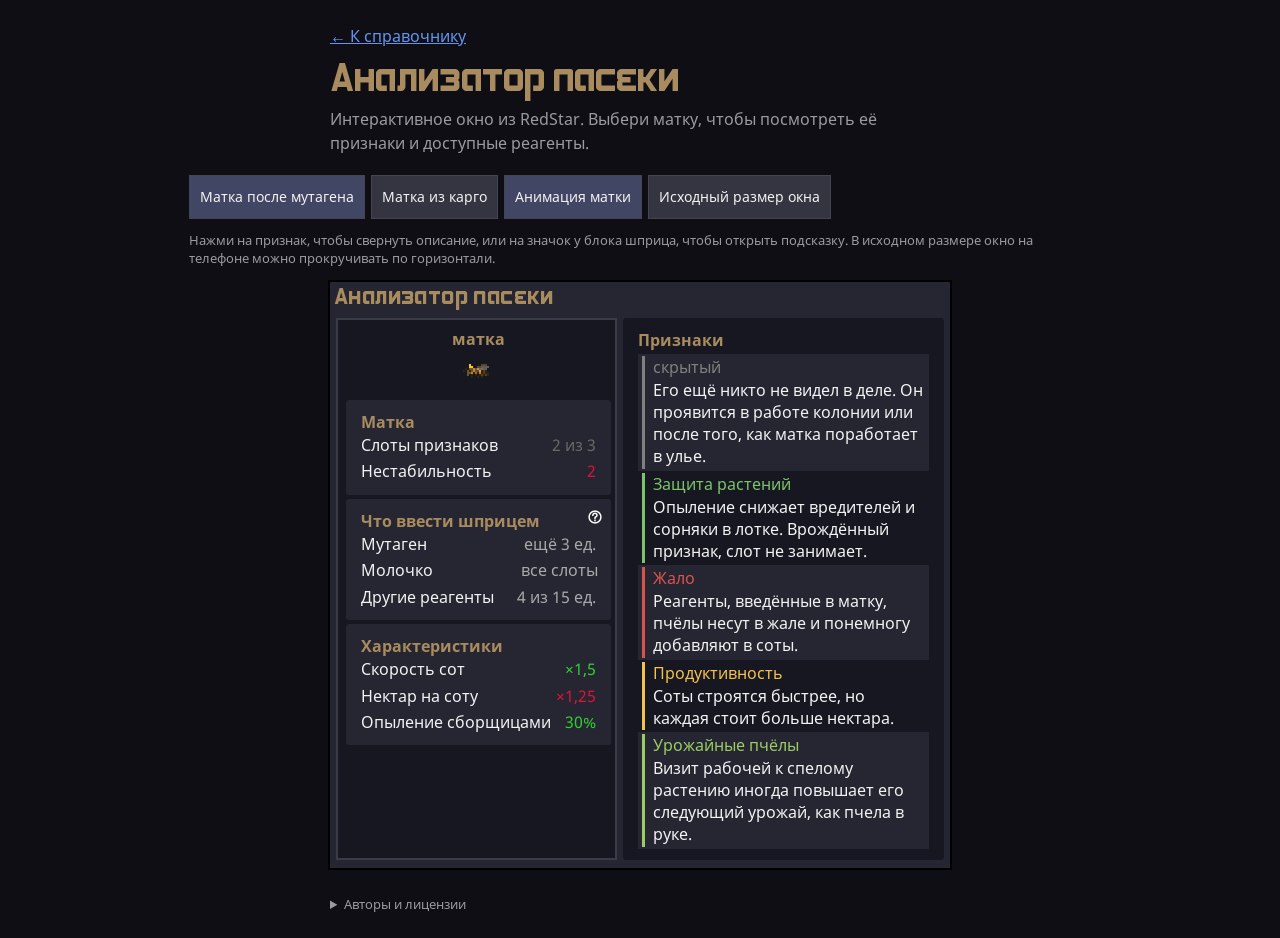
==== analyzer/index.html @ c352e9a8 "Пчеловодство: справочник и демо анализатора для GitHub Pages" ====
<!doctype html>
<html lang="ru">
<head>
<meta charset="utf-8">
<meta name="viewport" content="width=device-width, initial-scale=1">
<title>Анализатор пасеки — RedStar</title>
<style>
@font-face{font-family:"NotoSansGame";src:url([data-uri]) format("woff2");font-weight:400}
@font-face{font-family:"NotoSansGame";src:url([data-uri]) format("woff2");font-weight:700}
@font-face{font-family:"NotoSansGame";src:url([data-uri]) format("woff2");font-style:italic}
@font-face{font-family:"BoxfontRound";src:url([data-uri]) format("woff2")}
:root{
  --space:#0f0e14; --win:#252632; --line:#444551; --bar:#343541; --sel:#424665;
  --text:#f2f2f2; --dim:#9a9aa2; --gold:#a88b5e; --link:#6495ed; --card:#2b2c38; --rule:#3a3b48;
  --font:"NotoSansGame","Noto Sans",system-ui,sans-serif;
  color-scheme:dark;
}
body{margin:0;padding:24px 16px;background:var(--space);color:var(--text);font:16px/1.5 var(--font)}
main{max-width:903px;margin:auto}
header{max-width:620px;margin:0 auto 20px}
h1{margin:0 0 6px;font:400 clamp(23px,5vw,34px)/1.2 "BoxfontRound",var(--font);color:var(--gold)}
header p{margin:0;color:var(--dim)}
.an-stage{width:100%;min-width:0;max-width:903px;margin:0 auto;display:flex;flex-direction:column;gap:8px}
.an-bar{display:flex;flex-wrap:wrap;gap:6px;align-items:center;font-size:14px;line-height:20px}
.an-label{color:var(--dim)}
.an-bar button{font:inherit;color:var(--text);background:var(--bar);border:1px solid var(--line);padding:6px 10px;border-radius:0;cursor:pointer}
.an-bar button[aria-pressed="true"]{background:var(--sel)}
.an-bar button:focus-visible,.tabs button:focus-visible{outline:1px solid var(--link)}
.an-hint{margin:0;color:var(--dim);font-size:13px;line-height:18px}
.an-fit{display:flex;justify-content:center}
.an-host{position:relative;flex:none;font-family:var(--font);--tipimg:url('[data-uri]')}
.an-win{position:relative;overflow:hidden;box-shadow:0 0 0 2px #000}
.an-win .c,.an-tip .c{position:absolute;box-sizing:border-box}
.an-l{font-size:15.5px;line-height:23px;white-space:nowrap;color:#f2f2f2}
.an-l.key{font-weight:700}
.an-rt{font-size:15.5px;line-height:22px;color:#f2f2f2;overflow-wrap:break-word}
.an-scroll{overflow:hidden}
.an-head{cursor:pointer}
.an-head:hover{background:#ffffff0d}
.an-info{cursor:help}
.an-title{font:400 20px/1 "BoxfontRound",var(--font);color:var(--gold);letter-spacing:.02em;white-space:nowrap}
.an-tip{position:absolute;z-index:5;box-sizing:border-box;border:2px solid transparent;border-image:var(--tipimg) 2 fill / 2px stretch;image-rendering:pixelated;box-shadow:0 2px 8px #0008}
.an-sprite{image-rendering:pixelated}
.an-stage{gap:12px}
.an-bar button{min-height:44px}
.an-bar button:focus-visible,.an-head:focus-visible,.an-info:focus-visible,.an-fit:focus-visible{outline:2px solid var(--link);outline-offset:2px}
.an-fit{overflow-x:auto;justify-content:safe center;padding:3px;min-width:0}
.an-fit.actual-size{justify-content:flex-start}
@media(min-width:700px){.an-fit.actual-size{justify-content:safe center}}
footer{max-width:620px;margin:24px auto 0;color:var(--dim);font-size:13px}
footer a{color:var(--link)}
</style>
</head>
<body>
<main>
  <header>
    <a href="../analyzer-guide.html" style="display:inline-block;margin-bottom:12px;color:var(--link)">← К справочнику</a>
    <h1>Анализатор пасеки</h1>
    <p>Интерактивное окно из RedStar. Выбери матку, чтобы посмотреть её признаки и доступные реагенты.</p>
  </header>
  <section class="an-stage" aria-label="Демо анализатора">
    <div class="an-bar" aria-label="Управление демо">
      <button type="button" class="an-sc" data-sc="mutated" aria-pressed="true">Матка после мутагена</button>
      <button type="button" class="an-sc" data-sc="plain" aria-pressed="false">Матка из карго</button>
      <button type="button" id="an-anim" aria-pressed="true">Анимация матки</button>
      <button type="button" id="an-scale" aria-pressed="false">Исходный размер окна</button>
    </div>
    <p class="an-hint">Нажми на признак, чтобы свернуть описание, или на значок у блока шприца, чтобы открыть подсказку. В исходном размере окно на телефоне можно прокручивать по горизонтали.</p>
    <div class="an-fit" id="an-fit" role="region" tabindex="0" aria-label="Окно анализатора"><div class="an-host" id="anwin"></div></div>
    <noscript>Для работы окна нужен JavaScript.</noscript>
  </section>
  <footer>
    <details>
      <summary>Авторы и лицензии</summary>
      <p>Спрайт матки (слои queen_base, queen_grey и queen_wings) взят из <a href="https://github.com/tgstation/tgstation/blob/be0e6efdf6b18e953d3dcb1eff584b66a9d3b9e3/icons/mob/simple/bees.dmi">/tg/station</a>, <a href="https://creativecommons.org/licenses/by-sa/3.0/">CC BY-SA 3.0</a>. Слои собраны и окрашены в браузере.</p>
      <p>Noto Sans © 2012 Google Inc., <a href="apache-2.0.txt">Apache 2.0</a>. <a href="https://fontlibrary.org/en/font/boxfont-round">Boxfont Round</a>, <a href="https://creativecommons.org/publicdomain/zero/1.0/">CC0 1.0</a>. Иконка информации и фон подсказки взяты из ресурсов <a href="https://github.com/space-wizards/space-station-14">Space Station 14</a>.</p>
    </details>
  </footer>
</main>
<script type="application/json" id="an-data">{"mutated":{"layouts":[[{"t":"ApiaryAnalyzerWindow","d":0,"x":0,"y":0,"w":620,"h":586},{"t":"PanelContainer","d":1,"x":0,"y":0,"w":620,"h":586,"c":"BackgroundPanel","bg":"#252631FF"},{"t":"BoxContainer","d":1,"x":0,"y":0,"w":620,"h":586},{"t":"Control","d":2,"x":0,"y":0,"w":620,"h":30},{"t":"PanelContainer","d":3,"x":0,"y":0,"w":620,"h":30,"n":"WindowHeader","c":"WindowHeadingBackground"},{"t":"BoxContainer","d":3,"x":4,"y":2,"w":612,"h":28},{"t":"Label","d":4,"x":4,"y":16,"w":584,"h":0,"n":"WindowTitle","c":"FancyWindowTitle","fc":"#A88B5EFF"},{"t":"TextureButton","d":4,"x":591,"y":5,"w":22,"h":22,"n":"CloseButton","c":"windowCloseButton"},{"t":"Separator","d":2,"x":0,"y":30,"w":620,"h":2,"c":"LowDivider"},{"t":"Control","d":2,"x":0,"y":32,"w":620,"h":554,"n":"ContentsContainer","c":"WindowContentsContainer"},{"t":"BoxContainer","d":3,"x":6,"y":36,"w":608,"h":542},{"t":"PanelContainer","d":4,"x":6,"y":36,"w":281.2,"h":542,"c":"PanelInsetDark","bg":"#171722FF"},{"t":"BoxContainer","d":5,"x":14,"y":44,"w":265.2,"h":526},{"t":"Label","d":6,"x":146.6,"y":44,"w":0,"h":0,"n":"TargetName","c":"LabelKeyText","fc":"#A88B5EFF"},{"t":"SpriteView","d":6,"x":114.6,"y":48,"w":64,"h":64,"n":"TargetSprite"},{"t":"PanelContainer","d":6,"x":14,"y":116,"w":265.2,"h":94.9,"c":"BackgroundPanel","bg":"#252631FF"},{"t":"BoxContainer","d":7,"x":29,"y":127,"w":235.2,"h":72.9},{"t":"Label","d":8,"x":29,"y":127,"w":235.2,"h":23.2,"n":"InfoHeading","c":"LabelKeyText","fc":"#A88B5EFF","s":"Матка"},{"t":"GridContainer","d":8,"x":29,"y":150.2,"w":235.2,"h":49.7,"n":"BeeInfo"},{"t":"Label","d":9,"x":29,"y":150.2,"w":133.3,"h":23.2,"s":"Слоты признаков"},{"t":"Label","d":9,"x":220,"y":150.2,"w":44.2,"h":23.2,"col":"#696969FF","s":"2 из 3"},{"t":"Label","d":9,"x":29,"y":176.7,"w":133.3,"h":23.2,"s":"Нестабильность"},{"t":"Label","d":9,"x":255.4,"y":176.7,"w":8.8,"h":23.2,"col":"#DC143CFF","s":"2"},{"t":"PanelContainer","d":6,"x":14,"y":214.9,"w":265.2,"h":121.4,"n":"FeedingPanel","c":"BackgroundPanel","bg":"#252631FF"},{"t":"BoxContainer","d":7,"x":29,"y":225.9,"w":235.2,"h":99.4},{"t":"Label","d":8,"x":29,"y":225.9,"w":235.2,"h":23.2,"c":"LabelKeyText","fc":"#A88B5EFF","s":"Что ввести шприцем"},{"t":"GridContainer","d":8,"x":29,"y":249.1,"w":235.2,"h":76.2,"n":"Feeding"},{"t":"Label","d":9,"x":29,"y":249.1,"w":131.1,"h":23.2,"s":"Мутаген"},{"t":"Label","d":9,"x":192.4,"y":249.1,"w":71.8,"h":23.2,"c":"LabelWeak","fc":"#A9A9A9FF","s":"ещё 3 ед."},{"t":"Label","d":9,"x":29,"y":275.6,"w":131.1,"h":23.2,"s":"Молочко"},{"t":"Label","d":9,"x":189.1,"y":275.6,"w":75.1,"h":23.2,"c":"LabelWeak","fc":"#A9A9A9FF","s":"все слоты"},{"t":"Label","d":9,"x":29,"y":302.1,"w":131.1,"h":23.2,"s":"Другие реагенты"},{"t":"Label","d":9,"x":184.7,"y":302.1,"w":79.5,"h":23.2,"c":"LabelWeak","fc":"#A9A9A9FF","s":"4 из 15 ед."},{"t":"TextureRect","d":7,"x":255.2,"y":222.9,"w":16,"h":16,"n":"FeedingHelp"},{"t":"PanelContainer","d":6,"x":14,"y":340.3,"w":265.2,"h":121.4,"c":"BackgroundPanel","bg":"#252631FF"},{"t":"BoxContainer","d":7,"x":29,"y":351.3,"w":235.2,"h":99.4},{"t":"Label","d":8,"x":29,"y":351.3,"w":235.2,"h":23.2,"c":"LabelKeyText","fc":"#A88B5EFF","s":"Характеристики"},{"t":"GridContainer","d":8,"x":29,"y":374.4,"w":235.2,"h":76.2,"n":"Stats"},{"t":"Label","d":9,"x":29,"y":374.4,"w":184.1,"h":23.2,"s":"Скорость сот"},{"t":"Label","d":9,"x":233.3,"y":374.4,"w":30.9,"h":23.2,"col":"#32CD32FF","s":"×1,5"},{"t":"Label","d":9,"x":29,"y":400.9,"w":184.1,"h":23.2,"s":"Нектар на соту"},{"t":"Label","d":9,"x":224.4,"y":400.9,"w":39.8,"h":23.2,"col":"#DC143CFF","s":"×1,25"},{"t":"Label","d":9,"x":29,"y":427.4,"w":184.1,"h":23.2,"s":"Опыление сборщицами"},{"t":"Label","d":9,"x":233.3,"y":427.4,"w":30.9,"h":23.2,"col":"#32CD32FF","s":"30%"},{"t":"BoxContainer","d":4,"x":293.2,"y":36,"w":320.8,"h":542,"n":"BeeBox"},{"t":"PanelContainer","d":5,"x":293.2,"y":36,"w":320.8,"h":542,"c":"BackgroundPanelDark","bg":"#171722FF"},{"t":"BoxContainer","d":6,"x":308.2,"y":47,"w":290.8,"h":520},{"t":"Label","d":7,"x":308.2,"y":47,"w":290.8,"h":23.2,"c":"LabelKeyText","fc":"#A88B5EFF","s":"Признаки"},{"t":"ScrollContainer","d":7,"x":308.2,"y":72.2,"w":290.8,"h":494.8},{"t":"BoxContainer","d":8,"x":308.2,"y":72.2,"w":290.8,"h":494.8,"n":"TraitDetails"},{"t":"PanelContainer","d":9,"x":308.2,"y":72.2,"w":290.8,"h":116.6,"c":"Panel","bg":"#252631FF"},{"t":"BoxContainer","d":10,"x":312.2,"y":74.2,"w":282.8,"h":112.6},{"t":"PanelContainer","d":11,"x":312.2,"y":74.2,"w":3,"h":112.6,"bg":"#808080FF"},{"t":"Collapsible","d":11,"x":323.2,"y":74.2,"w":271.8,"h":112.6},{"t":"CollapsibleHeading","d":12,"x":323.2,"y":74.2,"w":271.8,"h":23.2},{"t":"BoxContainer","d":13,"x":323.2,"y":74.2,"w":271.8,"h":23.2},{"t":"Label","d":14,"x":323.2,"y":74.2,"w":67.4,"h":23.2,"col":"#808080FF","s":"скрытый"},{"t":"CollapsibleBody","d":12,"x":323.2,"y":97.4,"w":271.8,"h":89.4},{"t":"ContainerButton","d":13,"x":323.2,"y":97.4,"w":271.8,"h":89.4},{"t":"RichTextLabel","d":14,"x":323.2,"y":97.4,"w":271.8,"h":89.4,"s":"Его ещё никто не видел в деле. Он проявится в работе колонии или после того, как матка поработает в улье."},{"t":"PanelContainer","d":9,"x":308.2,"y":188.8,"w":290.8,"h":94.5,"c":"PanelDark","bg":"#171722FF"},{"t":"BoxContainer","d":10,"x":312.2,"y":190.8,"w":282.8,"h":90.5},{"t":"PanelContainer","d":11,"x":312.2,"y":190.8,"w":3,"h":90.5,"bg":"#7CC46AFF"},{"t":"Collapsible","d":11,"x":323.2,"y":190.8,"w":271.8,"h":90.5},{"t":"CollapsibleHeading","d":12,"x":323.2,"y":190.8,"w":271.8,"h":23.2},{"t":"BoxContainer","d":13,"x":323.2,"y":190.8,"w":271.8,"h":23.2},{"t":"Label","d":14,"x":323.2,"y":190.8,"w":135.8,"h":23.2,"col":"#7CC46AFF","s":"Защита растений"},{"t":"CollapsibleBody","d":12,"x":323.2,"y":214,"w":271.8,"h":67.4},{"t":"ContainerButton","d":13,"x":323.2,"y":214,"w":271.8,"h":67.4},{"t":"RichTextLabel","d":14,"x":323.2,"y":214,"w":271.8,"h":67.4,"s":"Опыление снижает вредителей и сорняки в лотке. Врождённый признак, слот не занимает."},{"t":"PanelContainer","d":9,"x":308.2,"y":283.4,"w":290.8,"h":94.5,"c":"Panel","bg":"#252631FF"},{"t":"BoxContainer","d":10,"x":312.2,"y":285.4,"w":282.8,"h":90.5},{"t":"PanelContainer","d":11,"x":312.2,"y":285.4,"w":3,"h":90.5,"bg":"#D9534FFF"},{"t":"Collapsible","d":11,"x":323.2,"y":285.4,"w":271.8,"h":90.5},{"t":"CollapsibleHeading","d":12,"x":323.2,"y":285.4,"w":271.8,"h":23.2},{"t":"BoxContainer","d":13,"x":323.2,"y":285.4,"w":271.8,"h":23.2},{"t":"Label","d":14,"x":323.2,"y":285.4,"w":39.8,"h":23.2,"col":"#D9534FFF","s":"Жало"},{"t":"CollapsibleBody","d":12,"x":323.2,"y":308.5,"w":271.8,"h":67.4},{"t":"ContainerButton","d":13,"x":323.2,"y":308.5,"w":271.8,"h":67.4},{"t":"RichTextLabel","d":14,"x":323.2,"y":308.5,"w":271.8,"h":67.4,"s":"Реагенты, введённые в матку, пчёлы несут в жале и понемногу добавляют в соты."},{"t":"PanelContainer","d":9,"x":308.2,"y":377.9,"w":290.8,"h":72.5,"c":"PanelDark","bg":"#171722FF"},{"t":"BoxContainer","d":10,"x":312.2,"y":379.9,"w":282.8,"h":68.5},{"t":"PanelContainer","d":11,"x":312.2,"y":379.9,"w":3,"h":68.5,"bg":"#F2C14EFF"},{"t":"Collapsible","d":11,"x":323.2,"y":379.9,"w":271.8,"h":68.5},{"t":"CollapsibleHeading","d":12,"x":323.2,"y":379.9,"w":271.8,"h":23.2},{"t":"BoxContainer","d":13,"x":323.2,"y":379.9,"w":271.8,"h":23.2},{"t":"Label","d":14,"x":323.2,"y":379.9,"w":123.7,"h":23.2,"col":"#F2C14EFF","s":"Продуктивность"},{"t":"CollapsibleBody","d":12,"x":323.2,"y":403.1,"w":271.8,"h":45.3},{"t":"ContainerButton","d":13,"x":323.2,"y":403.1,"w":271.8,"h":45.3},{"t":"RichTextLabel","d":14,"x":323.2,"y":403.1,"w":271.8,"h":45.3,"s":"Соты строятся быстрее, но каждая стоит больше нектара."},{"t":"PanelContainer","d":9,"x":308.2,"y":450.4,"w":290.8,"h":116.6,"c":"Panel","bg":"#252631FF"},{"t":"BoxContainer","d":10,"x":312.2,"y":452.4,"w":282.8,"h":112.6},{"t":"PanelContainer","d":11,"x":312.2,"y":452.4,"w":3,"h":112.6,"bg":"#9CCC65FF"},{"t":"Collapsible","d":11,"x":323.2,"y":452.4,"w":271.8,"h":112.6},{"t":"CollapsibleHeading","d":12,"x":323.2,"y":452.4,"w":271.8,"h":23.2},{"t":"BoxContainer","d":13,"x":323.2,"y":452.4,"w":271.8,"h":23.2},{"t":"Label","d":14,"x":323.2,"y":452.4,"w":144.6,"h":23.2,"col":"#9CCC65FF","s":"Урожайные пчёлы"},{"t":"CollapsibleBody","d":12,"x":323.2,"y":475.5,"w":271.8,"h":89.4},{"t":"ContainerButton","d":13,"x":323.2,"y":475.5,"w":271.8,"h":89.4},{"t":"RichTextLabel","d":14,"x":323.2,"y":475.5,"w":271.8,"h":89.4,"s":"Визит рабочей к спелому растению иногда повышает его следующий урожай, как пчела в руке."}],[{"t":"ApiaryAnalyzerWindow","d":0,"x":0,"y":0,"w":620,"h":586},{"t":"PanelContainer","d":1,"x":0,"y":0,"w":620,"h":586,"c":"BackgroundPanel","bg":"#252631FF"},{"t":"BoxContainer","d":1,"x":0,"y":0,"w":620,"h":586},{"t":"Control","d":2,"x":0,"y":0,"w":620,"h":30},{"t":"PanelContainer","d":3,"x":0,"y":0,"w":620,"h":30,"n":"WindowHeader","c":"WindowHeadingBackground"},{"t":"BoxContainer","d":3,"x":4,"y":2,"w":612,"h":28},{"t":"Label","d":4,"x":4,"y":16,"w":584,"h":0,"n":"WindowTitle","c":"FancyWindowTitle","fc":"#A88B5EFF"},{"t":"TextureButton","d":4,"x":591,"y":5,"w":22,"h":22,"n":"CloseButton","c":"windowCloseButton"},{"t":"Separator","d":2,"x":0,"y":30,"w":620,"h":2,"c":"LowDivider"},{"t":"Control","d":2,"x":0,"y":32,"w":620,"h":554,"n":"ContentsContainer","c":"WindowContentsContainer"},{"t":"BoxContainer","d":3,"x":6,"y":36,"w":608,"h":542},{"t":"PanelContainer","d":4,"x":6,"y":36,"w":281.2,"h":542,"c":"PanelInsetDark","bg":"#171722FF"},{"t":"BoxContainer","d":5,"x":14,"y":44,"w":265.2,"h":526},{"t":"Label","d":6,"x":146.6,"y":44,"w":0,"h":0,"n":"TargetName","c":"LabelKeyText","fc":"#A88B5EFF"},{"t":"SpriteView","d":6,"x":114.6,"y":48,"w":64,"h":64,"n":"TargetSprite"},{"t":"PanelContainer","d":6,"x":14,"y":116,"w":265.2,"h":94.9,"c":"BackgroundPanel","bg":"#252631FF"},{"t":"BoxContainer","d":7,"x":29,"y":127,"w":235.2,"h":72.9},{"t":"Label","d":8,"x":29,"y":127,"w":235.2,"h":23.2,"n":"InfoHeading","c":"LabelKeyText","fc":"#A88B5EFF","s":"Матка"},{"t":"GridContainer","d":8,"x":29,"y":150.2,"w":235.2,"h":49.7,"n":"BeeInfo"},{"t":"Label","d":9,"x":29,"y":150.2,"w":133.3,"h":23.2,"s":"Слоты признаков"},{"t":"Label","d":9,"x":220,"y":150.2,"w":44.2,"h":23.2,"col":"#696969FF","s":"2 из 3"},{"t":"Label","d":9,"x":29,"y":176.7,"w":133.3,"h":23.2,"s":"Нестабильность"},{"t":"Label","d":9,"x":255.4,"y":176.7,"w":8.8,"h":23.2,"col":"#DC143CFF","s":"2"},{"t":"PanelContainer","d":6,"x":14,"y":214.9,"w":265.2,"h":121.4,"n":"FeedingPanel","c":"BackgroundPanel","bg":"#252631FF"},{"t":"BoxContainer","d":7,"x":29,"y":225.9,"w":235.2,"h":99.4},{"t":"Label","d":8,"x":29,"y":225.9,"w":235.2,"h":23.2,"c":"LabelKeyText","fc":"#A88B5EFF","s":"Что ввести шприцем"},{"t":"GridContainer","d":8,"x":29,"y":249.1,"w":235.2,"h":76.2,"n":"Feeding"},{"t":"Label","d":9,"x":29,"y":249.1,"w":131.1,"h":23.2,"s":"Мутаген"},{"t":"Label","d":9,"x":192.4,"y":249.1,"w":71.8,"h":23.2,"c":"LabelWeak","fc":"#A9A9A9FF","s":"ещё 3 ед."},{"t":"Label","d":9,"x":29,"y":275.6,"w":131.1,"h":23.2,"s":"Молочко"},{"t":"Label","d":9,"x":189.1,"y":275.6,"w":75.1,"h":23.2,"c":"LabelWeak","fc":"#A9A9A9FF","s":"все слоты"},{"t":"Label","d":9,"x":29,"y":302.1,"w":131.1,"h":23.2,"s":"Другие реагенты"},{"t":"Label","d":9,"x":184.7,"y":302.1,"w":79.5,"h":23.2,"c":"LabelWeak","fc":"#A9A9A9FF","s":"4 из 15 ед."},{"t":"TextureRect","d":7,"x":255.2,"y":222.9,"w":16,"h":16,"n":"FeedingHelp"},{"t":"PanelContainer","d":6,"x":14,"y":340.3,"w":265.2,"h":121.4,"c":"BackgroundPanel","bg":"#252631FF"},{"t":"BoxContainer","d":7,"x":29,"y":351.3,"w":235.2,"h":99.4},{"t":"Label","d":8,"x":29,"y":351.3,"w":235.2,"h":23.2,"c":"LabelKeyText","fc":"#A88B5EFF","s":"Характеристики"},{"t":"GridContainer","d":8,"x":29,"y":374.4,"w":235.2,"h":76.2,"n":"Stats"},{"t":"Label","d":9,"x":29,"y":374.4,"w":184.1,"h":23.2,"s":"Скорость сот"},{"t":"Label","d":9,"x":233.3,"y":374.4,"w":30.9,"h":23.2,"col":"#32CD32FF","s":"×1,5"},{"t":"Label","d":9,"x":29,"y":400.9,"w":184.1,"h":23.2,"s":"Нектар на соту"},{"t":"Label","d":9,"x":224.4,"y":400.9,"w":39.8,"h":23.2,"col":"#DC143CFF","s":"×1,25"},{"t":"Label","d":9,"x":29,"y":427.4,"w":184.1,"h":23.2,"s":"Опыление сборщицами"},{"t":"Label","d":9,"x":233.3,"y":427.4,"w":30.9,"h":23.2,"col":"#32CD32FF","s":"30%"},{"t":"BoxContainer","d":4,"x":293.2,"y":36,"w":320.8,"h":542,"n":"BeeBox"},{"t":"PanelContainer","d":5,"x":293.2,"y":36,"w":320.8,"h":542,"c":"BackgroundPanelDark","bg":"#171722FF"},{"t":"BoxContainer","d":6,"x":308.2,"y":47,"w":290.8,"h":520},{"t":"Label","d":7,"x":308.2,"y":47,"w":290.8,"h":23.2,"c":"LabelKeyText","fc":"#A88B5EFF","s":"Признаки"},{"t":"ScrollContainer","d":7,"x":308.2,"y":72.2,"w":290.8,"h":494.8},{"t":"BoxContainer","d":8,"x":308.2,"y":72.2,"w":290.8,"h":494.8,"n":"TraitDetails"},{"t":"PanelContainer","d":9,"x":308.2,"y":72.2,"w":290.8,"h":27.2,"c":"Panel","bg":"#252631FF"},{"t":"BoxContainer","d":10,"x":312.2,"y":74.2,"w":282.8,"h":23.2},{"t":"PanelContainer","d":11,"x":312.2,"y":74.2,"w":3,"h":23.2,"bg":"#808080FF"},{"t":"Collapsible","d":11,"x":323.2,"y":74.2,"w":271.8,"h":23.2},{"t":"CollapsibleHeading","d":12,"x":323.2,"y":74.2,"w":271.8,"h":23.2},{"t":"BoxContainer","d":13,"x":323.2,"y":74.2,"w":271.8,"h":23.2},{"t":"Label","d":14,"x":323.2,"y":74.2,"w":67.4,"h":23.2,"col":"#808080FF","s":"скрытый"},{"t":"PanelContainer","d":9,"x":308.2,"y":99.4,"w":290.8,"h":94.5,"c":"PanelDark","bg":"#171722FF"},{"t":"BoxContainer","d":10,"x":312.2,"y":101.4,"w":282.8,"h":90.5},{"t":"PanelContainer","d":11,"x":312.2,"y":101.4,"w":3,"h":90.5,"bg":"#7CC46AFF"},{"t":"Collapsible","d":11,"x":323.2,"y":101.4,"w":271.8,"h":90.5},{"t":"CollapsibleHeading","d":12,"x":323.2,"y":101.4,"w":271.8,"h":23.2},{"t":"BoxContainer","d":13,"x":323.2,"y":101.4,"w":271.8,"h":23.2},{"t":"Label","d":14,"x":323.2,"y":101.4,"w":135.8,"h":23.2,"col":"#7CC46AFF","s":"Защита растений"},{"t":"CollapsibleBody","d":12,"x":323.2,"y":124.6,"w":271.8,"h":67.4},{"t":"ContainerButton","d":13,"x":323.2,"y":124.6,"w":271.8,"h":67.4},{"t":"RichTextLabel","d":14,"x":323.2,"y":124.6,"w":271.8,"h":67.4,"s":"Опыление снижает вредителей и сорняки в лотке. Врождённый признак, слот не занимает."},{"t":"PanelContainer","d":9,"x":308.2,"y":193.9,"w":290.8,"h":94.5,"c":"Panel","bg":"#252631FF"},{"t":"BoxContainer","d":10,"x":312.2,"y":195.9,"w":282.8,"h":90.5},{"t":"PanelContainer","d":11,"x":312.2,"y":195.9,"w":3,"h":90.5,"bg":"#D9534FFF"},{"t":"Collapsible","d":11,"x":323.2,"y":195.9,"w":271.8,"h":90.5},{"t":"CollapsibleHeading","d":12,"x":323.2,"y":195.9,"w":271.8,"h":23.2},{"t":"BoxContainer","d":13,"x":323.2,"y":195.9,"w":271.8,"h":23.2},{"t":"Label","d":14,"x":323.2,"y":195.9,"w":39.8,"h":23.2,"col":"#D9534FFF","s":"Жало"},{"t":"CollapsibleBody","d":12,"x":323.2,"y":219.1,"w":271.8,"h":67.4},{"t":"ContainerButton","d":13,"x":323.2,"y":219.1,"w":271.8,"h":67.4},{"t":"RichTextLabel","d":14,"x":323.2,"y":219.1,"w":271.8,"h":67.4,"s":"Реагенты, введённые в матку, пчёлы несут в жале и понемногу добавляют в соты."},{"t":"PanelContainer","d":9,"x":308.2,"y":288.5,"w":290.8,"h":72.5,"c":"PanelDark","bg":"#171722FF"},{"t":"BoxContainer","d":10,"x":312.2,"y":290.5,"w":282.8,"h":68.5},{"t":"PanelContainer","d":11,"x":312.2,"y":290.5,"w":3,"h":68.5,"bg":"#F2C14EFF"},{"t":"Collapsible","d":11,"x":323.2,"y":290.5,"w":271.8,"h":68.5},{"t":"CollapsibleHeading","d":12,"x":323.2,"y":290.5,"w":271.8,"h":23.2},{"t":"BoxContainer","d":13,"x":323.2,"y":290.5,"w":271.8,"h":23.2},{"t":"Label","d":14,"x":323.2,"y":290.5,"w":123.7,"h":23.2,"col":"#F2C14EFF","s":"Продуктивность"},{"t":"CollapsibleBody","d":12,"x":323.2,"y":313.6,"w":271.8,"h":45.3},{"t":"ContainerButton","d":13,"x":323.2,"y":313.6,"w":271.8,"h":45.3},{"t":"RichTextLabel","d":14,"x":323.2,"y":313.6,"w":271.8,"h":45.3,"s":"Соты строятся быстрее, но каждая стоит больше нектара."},{"t":"PanelContainer","d":9,"x":308.2,"y":360.9,"w":290.8,"h":116.6,"c":"Panel","bg":"#252631FF"},{"t":"BoxContainer","d":10,"x":312.2,"y":362.9,"w":282.8,"h":112.6},{"t":"PanelContainer","d":11,"x":312.2,"y":362.9,"w":3,"h":112.6,"bg":"#9CCC65FF"},{"t":"Collapsible","d":11,"x":323.2,"y":362.9,"w":271.8,"h":112.6},{"t":"CollapsibleHeading","d":12,"x":323.2,"y":362.9,"w":271.8,"h":23.2},{"t":"BoxContainer","d":13,"x":323.2,"y":362.9,"w":271.8,"h":23.2},{"t":"Label","d":14,"x":323.2,"y":362.9,"w":144.6,"h":23.2,"col":"#9CCC65FF","s":"Урожайные пчёлы"},{"t":"CollapsibleBody","d":12,"x":323.2,"y":386.1,"w":271.8,"h":89.4},{"t":"ContainerButton","d":13,"x":323.2,"y":386.1,"w":271.8,"h":89.4},{"t":"RichTextLabel","d":14,"x":323.2,"y":386.1,"w":271.8,"h":89.4,"s":"Визит рабочей к спелому растению иногда повышает его следующий урожай, как пчела в руке."}],[{"t":"ApiaryAnalyzerWindow","d":0,"x":0,"y":0,"w":620,"h":586},{"t":"PanelContainer","d":1,"x":0,"y":0,"w":620,"h":586,"c":"BackgroundPanel","bg":"#252631FF"},{"t":"BoxContainer","d":1,"x":0,"y":0,"w":620,"h":586},{"t":"Control","d":2,"x":0,"y":0,"w":620,"h":30},{"t":"PanelContainer","d":3,"x":0,"y":0,"w":620,"h":30,"n":"WindowHeader","c":"WindowHeadingBackground"},{"t":"BoxContainer","d":3,"x":4,"y":2,"w":612,"h":28},{"t":"Label","d":4,"x":4,"y":16,"w":584,"h":0,"n":"WindowTitle","c":"FancyWindowTitle","fc":"#A88B5EFF"},{"t":"TextureButton","d":4,"x":591,"y":5,"w":22,"h":22,"n":"CloseButton","c":"windowCloseButton"},{"t":"Separator","d":2,"x":0,"y":30,"w":620,"h":2,"c":"LowDivider"},{"t":"Control","d":2,"x":0,"y":32,"w":620,"h":554,"n":"ContentsContainer","c":"WindowContentsContainer"},{"t":"BoxContainer","d":3,"x":6,"y":36,"w":608,"h":542},{"t":"PanelContainer","d":4,"x":6,"y":36,"w":281.2,"h":542,"c":"PanelInsetDark","bg":"#171722FF"},{"t":"BoxContainer","d":5,"x":14,"y":44,"w":265.2,"h":526},{"t":"Label","d":6,"x":146.6,"y":44,"w":0,"h":0,"n":"TargetName","c":"LabelKeyText","fc":"#A88B5EFF"},{"t":"SpriteView","d":6,"x":114.6,"y":48,"w":64,"h":64,"n":"TargetSprite"},{"t":"PanelContainer","d":6,"x":14,"y":116,"w":265.2,"h":94.9,"c":"BackgroundPanel","bg":"#252631FF"},{"t":"BoxContainer","d":7,"x":29,"y":127,"w":235.2,"h":72.9},{"t":"Label","d":8,"x":29,"y":127,"w":235.2,"h":23.2,"n":"InfoHeading","c":"LabelKeyText","fc":"#A88B5EFF","s":"Матка"},{"t":"GridContainer","d":8,"x":29,"y":150.2,"w":235.2,"h":49.7,"n":"BeeInfo"},{"t":"Label","d":9,"x":29,"y":150.2,"w":133.3,"h":23.2,"s":"Слоты признаков"},{"t":"Label","d":9,"x":220,"y":150.2,"w":44.2,"h":23.2,"col":"#696969FF","s":"2 из 3"},{"t":"Label","d":9,"x":29,"y":176.7,"w":133.3,"h":23.2,"s":"Нестабильность"},{"t":"Label","d":9,"x":255.4,"y":176.7,"w":8.8,"h":23.2,"col":"#DC143CFF","s":"2"},{"t":"PanelContainer","d":6,"x":14,"y":214.9,"w":265.2,"h":121.4,"n":"FeedingPanel","c":"BackgroundPanel","bg":"#252631FF"},{"t":"BoxContainer","d":7,"x":29,"y":225.9,"w":235.2,"h":99.4},{"t":"Label","d":8,"x":29,"y":225.9,"w":235.2,"h":23.2,"c":"LabelKeyText","fc":"#A88B5EFF","s":"Что ввести шприцем"},{"t":"GridContainer","d":8,"x":29,"y":249.1,"w":235.2,"h":76.2,"n":"Feeding"},{"t":"Label","d":9,"x":29,"y":249.1,"w":131.1,"h":23.2,"s":"Мутаген"},{"t":"Label","d":9,"x":192.4,"y":249.1,"w":71.8,"h":23.2,"c":"LabelWeak","fc":"#A9A9A9FF","s":"ещё 3 ед."},{"t":"Label","d":9,"x":29,"y":275.6,"w":131.1,"h":23.2,"s":"Молочко"},{"t":"Label","d":9,"x":189.1,"y":275.6,"w":75.1,"h":23.2,"c":"LabelWeak","fc":"#A9A9A9FF","s":"все слоты"},{"t":"Label","d":9,"x":29,"y":302.1,"w":131.1,"h":23.2,"s":"Другие реагенты"},{"t":"Label","d":9,"x":184.7,"y":302.1,"w":79.5,"h":23.2,"c":"LabelWeak","fc":"#A9A9A9FF","s":"4 из 15 ед."},{"t":"TextureRect","d":7,"x":255.2,"y":222.9,"w":16,"h":16,"n":"FeedingHelp"},{"t":"PanelContainer","d":6,"x":14,"y":340.3,"w":265.2,"h":121.4,"c":"BackgroundPanel","bg":"#252631FF"},{"t":"BoxContainer","d":7,"x":29,"y":351.3,"w":235.2,"h":99.4},{"t":"Label","d":8,"x":29,"y":351.3,"w":235.2,"h":23.2,"c":"LabelKeyText","fc":"#A88B5EFF","s":"Характеристики"},{"t":"GridContainer","d":8,"x":29,"y":374.4,"w":235.2,"h":76.2,"n":"Stats"},{"t":"Label","d":9,"x":29,"y":374.4,"w":184.1,"h":23.2,"s":"Скорость сот"},{"t":"Label","d":9,"x":233.3,"y":374.4,"w":30.9,"h":23.2,"col":"#32CD32FF","s":"×1,5"},{"t":"Label","d":9,"x":29,"y":400.9,"w":184.1,"h":23.2,"s":"Нектар на соту"},{"t":"Label","d":9,"x":224.4,"y":400.9,"w":39.8,"h":23.2,"col":"#DC143CFF","s":"×1,25"},{"t":"Label","d":9,"x":29,"y":427.4,"w":184.1,"h":23.2,"s":"Опыление сборщицами"},{"t":"Label","d":9,"x":233.3,"y":427.4,"w":30.9,"h":23.2,"col":"#32CD32FF","s":"30%"},{"t":"BoxContainer","d":4,"x":293.2,"y":36,"w":320.8,"h":542,"n":"BeeBox"},{"t":"PanelContainer","d":5,"x":293.2,"y":36,"w":320.8,"h":542,"c":"BackgroundPanelDark","bg":"#171722FF"},{"t":"BoxContainer","d":6,"x":308.2,"y":47,"w":290.8,"h":520},{"t":"Label","d":7,"x":308.2,"y":47,"w":290.8,"h":23.2,"c":"LabelKeyText","fc":"#A88B5EFF","s":"Признаки"},{"t":"ScrollContainer","d":7,"x":308.2,"y":72.2,"w":290.8,"h":494.8},{"t":"BoxContainer","d":8,"x":308.2,"y":72.2,"w":290.8,"h":494.8,"n":"TraitDetails"},{"t":"PanelContainer","d":9,"x":308.2,"y":72.2,"w":290.8,"h":116.6,"c":"Panel","bg":"#252631FF"},{"t":"BoxContainer","d":10,"x":312.2,"y":74.2,"w":282.8,"h":112.6},{"t":"PanelContainer","d":11,"x":312.2,"y":74.2,"w":3,"h":112.6,"bg":"#808080FF"},{"t":"Collapsible","d":11,"x":323.2,"y":74.2,"w":271.8,"h":112.6},{"t":"CollapsibleHeading","d":12,"x":323.2,"y":74.2,"w":271.8,"h":23.2},{"t":"BoxContainer","d":13,"x":323.2,"y":74.2,"w":271.8,"h":23.2},{"t":"Label","d":14,"x":323.2,"y":74.2,"w":67.4,"h":23.2,"col":"#808080FF","s":"скрытый"},{"t":"CollapsibleBody","d":12,"x":323.2,"y":97.4,"w":271.8,"h":89.4},{"t":"ContainerButton","d":13,"x":323.2,"y":97.4,"w":271.8,"h":89.4},{"t":"RichTextLabel","d":14,"x":323.2,"y":97.4,"w":271.8,"h":89.4,"s":"Его ещё никто не видел в деле. Он проявится в работе колонии или после того, как матка поработает в улье."},{"t":"PanelContainer","d":9,"x":308.2,"y":188.8,"w":290.8,"h":27.2,"c":"PanelDark","bg":"#171722FF"},{"t":"BoxContainer","d":10,"x":312.2,"y":190.8,"w":282.8,"h":23.2},{"t":"PanelContainer","d":11,"x":312.2,"y":190.8,"w":3,"h":23.2,"bg":"#7CC46AFF"},{"t":"Collapsible","d":11,"x":323.2,"y":190.8,"w":271.8,"h":23.2},{"t":"CollapsibleHeading","d":12,"x":323.2,"y":190.8,"w":271.8,"h":23.2},{"t":"BoxContainer","d":13,"x":323.2,"y":190.8,"w":271.8,"h":23.2},{"t":"Label","d":14,"x":323.2,"y":190.8,"w":135.8,"h":23.2,"col":"#7CC46AFF","s":"Защита растений"},{"t":"PanelContainer","d":9,"x":308.2,"y":216,"w":290.8,"h":94.5,"c":"Panel","bg":"#252631FF"},{"t":"BoxContainer","d":10,"x":312.2,"y":218,"w":282.8,"h":90.5},{"t":"PanelContainer","d":11,"x":312.2,"y":218,"w":3,"h":90.5,"bg":"#D9534FFF"},{"t":"Collapsible","d":11,"x":323.2,"y":218,"w":271.8,"h":90.5},{"t":"CollapsibleHeading","d":12,"x":323.2,"y":218,"w":271.8,"h":23.2},{"t":"BoxContainer","d":13,"x":323.2,"y":218,"w":271.8,"h":23.2},{"t":"Label","d":14,"x":323.2,"y":218,"w":39.8,"h":23.2,"col":"#D9534FFF","s":"Жало"},{"t":"CollapsibleBody","d":12,"x":323.2,"y":241.2,"w":271.8,"h":67.4},{"t":"ContainerButton","d":13,"x":323.2,"y":241.2,"w":271.8,"h":67.4},{"t":"RichTextLabel","d":14,"x":323.2,"y":241.2,"w":271.8,"h":67.4,"s":"Реагенты, введённые в матку, пчёлы несут в жале и понемногу добавляют в соты."},{"t":"PanelContainer","d":9,"x":308.2,"y":310.5,"w":290.8,"h":72.5,"c":"PanelDark","bg":"#171722FF"},{"t":"BoxContainer","d":10,"x":312.2,"y":312.5,"w":282.8,"h":68.5},{"t":"PanelContainer","d":11,"x":312.2,"y":312.5,"w":3,"h":68.5,"bg":"#F2C14EFF"},{"t":"Collapsible","d":11,"x":323.2,"y":312.5,"w":271.8,"h":68.5},{"t":"CollapsibleHeading","d":12,"x":323.2,"y":312.5,"w":271.8,"h":23.2},{"t":"BoxContainer","d":13,"x":323.2,"y":312.5,"w":271.8,"h":23.2},{"t":"Label","d":14,"x":323.2,"y":312.5,"w":123.7,"h":23.2,"col":"#F2C14EFF","s":"Продуктивность"},{"t":"CollapsibleBody","d":12,"x":323.2,"y":335.7,"w":271.8,"h":45.3},{"t":"ContainerButton","d":13,"x":323.2,"y":335.7,"w":271.8,"h":45.3},{"t":"RichTextLabel","d":14,"x":323.2,"y":335.7,"w":271.8,"h":45.3,"s":"Соты строятся быстрее, но каждая стоит больше нектара."},{"t":"PanelContainer","d":9,"x":308.2,"y":383,"w":290.8,"h":116.6,"c":"Panel","bg":"#252631FF"},{"t":"BoxContainer","d":10,"x":312.2,"y":385,"w":282.8,"h":112.6},{"t":"PanelContainer","d":11,"x":312.2,"y":385,"w":3,"h":112.6,"bg":"#9CCC65FF"},{"t":"Collapsible","d":11,"x":323.2,"y":385,"w":271.8,"h":112.6},{"t":"CollapsibleHeading","d":12,"x":323.2,"y":385,"w":271.8,"h":23.2},{"t":"BoxContainer","d":13,"x":323.2,"y":385,"w":271.8,"h":23.2},{"t":"Label","d":14,"x":323.2,"y":385,"w":144.6,"h":23.2,"col":"#9CCC65FF","s":"Урожайные пчёлы"},{"t":"CollapsibleBody","d":12,"x":323.2,"y":408.2,"w":271.8,"h":89.4},{"t":"ContainerButton","d":13,"x":323.2,"y":408.2,"w":271.8,"h":89.4},{"t":"RichTextLabel","d":14,"x":323.2,"y":408.2,"w":271.8,"h":89.4,"s":"Визит рабочей к спелому растению иногда повышает его следующий урожай, как пчела в руке."}],[{"t":"ApiaryAnalyzerWindow","d":0,"x":0,"y":0,"w":620,"h":586},{"t":"PanelContainer","d":1,"x":0,"y":0,"w":620,"h":586,"c":"BackgroundPanel","bg":"#252631FF"},{"t":"BoxContainer","d":1,"x":0,"y":0,"w":620,"h":586},{"t":"Control","d":2,"x":0,"y":0,"w":620,"h":30},{"t":"PanelContainer","d":3,"x":0,"y":0,"w":620,"h":30,"n":"WindowHeader","c":"WindowHeadingBackground"},{"t":"BoxContainer","d":3,"x":4,"y":2,"w":612,"h":28},{"t":"Label","d":4,"x":4,"y":16,"w":584,"h":0,"n":"WindowTitle","c":"FancyWindowTitle","fc":"#A88B5EFF"},{"t":"TextureButton","d":4,"x":591,"y":5,"w":22,"h":22,"n":"CloseButton","c":"windowCloseButton"},{"t":"Separator","d":2,"x":0,"y":30,"w":620,"h":2,"c":"LowDivider"},{"t":"Control","d":2,"x":0,"y":32,"w":620,"h":554,"n":"ContentsContainer","c":"WindowContentsContainer"},{"t":"BoxContainer","d":3,"x":6,"y":36,"w":608,"h":542},{"t":"PanelContainer","d":4,"x":6,"y":36,"w":281.2,"h":542,"c":"PanelInsetDark","bg":"#171722FF"},{"t":"BoxContainer","d":5,"x":14,"y":44,"w":265.2,"h":526},{"t":"Label","d":6,"x":146.6,"y":44,"w":0,"h":0,"n":"TargetName","c":"LabelKeyText","fc":"#A88B5EFF"},{"t":"SpriteView","d":6,"x":114.6,"y":48,"w":64,"h":64,"n":"TargetSprite"},{"t":"PanelContainer","d":6,"x":14,"y":116,"w":265.2,"h":94.9,"c":"BackgroundPanel","bg":"#252631FF"},{"t":"BoxContainer","d":7,"x":29,"y":127,"w":235.2,"h":72.9},{"t":"Label","d":8,"x":29,"y":127,"w":235.2,"h":23.2,"n":"InfoHeading","c":"LabelKeyText","fc":"#A88B5EFF","s":"Матка"},{"t":"GridContainer","d":8,"x":29,"y":150.2,"w":235.2,"h":49.7,"n":"BeeInfo"},{"t":"Label","d":9,"x":29,"y":150.2,"w":133.3,"h":23.2,"s":"Слоты признаков"},{"t":"Label","d":9,"x":220,"y":150.2,"w":44.2,"h":23.2,"col":"#696969FF","s":"2 из 3"},{"t":"Label","d":9,"x":29,"y":176.7,"w":133.3,"h":23.2,"s":"Нестабильность"},{"t":"Label","d":9,"x":255.4,"y":176.7,"w":8.8,"h":23.2,"col":"#DC143CFF","s":"2"},{"t":"PanelContainer","d":6,"x":14,"y":214.9,"w":265.2,"h":121.4,"n":"FeedingPanel","c":"BackgroundPanel","bg":"#252631FF"},{"t":"BoxContainer","d":7,"x":29,"y":225.9,"w":235.2,"h":99.4},{"t":"Label","d":8,"x":29,"y":225.9,"w":235.2,"h":23.2,"c":"LabelKeyText","fc":"#A88B5EFF","s":"Что ввести шприцем"},{"t":"GridContainer","d":8,"x":29,"y":249.1,"w":235.2,"h":76.2,"n":"Feeding"},{"t":"Label","d":9,"x":29,"y":249.1,"w":131.1,"h":23.2,"s":"Мутаген"},{"t":"Label","d":9,"x":192.4,"y":249.1,"w":71.8,"h":23.2,"c":"LabelWeak","fc":"#A9A9A9FF","s":"ещё 3 ед."},{"t":"Label","d":9,"x":29,"y":275.6,"w":131.1,"h":23.2,"s":"Молочко"},{"t":"Label","d":9,"x":189.1,"y":275.6,"w":75.1,"h":23.2,"c":"LabelWeak","fc":"#A9A9A9FF","s":"все слоты"},{"t":"Label","d":9,"x":29,"y":302.1,"w":131.1,"h":23.2,"s":"Другие реагенты"},{"t":"Label","d":9,"x":184.7,"y":302.1,"w":79.5,"h":23.2,"c":"LabelWeak","fc":"#A9A9A9FF","s":"4 из 15 ед."},{"t":"TextureRect","d":7,"x":255.2,"y":222.9,"w":16,"h":16,"n":"FeedingHelp"},{"t":"PanelContainer","d":6,"x":14,"y":340.3,"w":265.2,"h":121.4,"c":"BackgroundPanel","bg":"#252631FF"},{"t":"BoxContainer","d":7,"x":29,"y":351.3,"w":235.2,"h":99.4},{"t":"Label","d":8,"x":29,"y":351.3,"w":235.2,"h":23.2,"c":"LabelKeyText","fc":"#A88B5EFF","s":"Характеристики"},{"t":"GridContainer","d":8,"x":29,"y":374.4,"w":235.2,"h":76.2,"n":"Stats"},{"t":"Label","d":9,"x":29,"y":374.4,"w":184.1,"h":23.2,"s":"Скорость сот"},{"t":"Label","d":9,"x":233.3,"y":374.4,"w":30.9,"h":23.2,"col":"#32CD32FF","s":"×1,5"},{"t":"Label","d":9,"x":29,"y":400.9,"w":184.1,"h":23.2,"s":"Нектар на соту"},{"t":"Label","d":9,"x":224.4,"y":400.9,"w":39.8,"h":23.2,"col":"#DC143CFF","s":"×1,25"},{"t":"Label","d":9,"x":29,"y":427.4,"w":184.1,"h":23.2,"s":"Опыление сборщицами"},{"t":"Label","d":9,"x":233.3,"y":427.4,"w":30.9,"h":23.2,"col":"#32CD32FF","s":"30%"},{"t":"BoxContainer","d":4,"x":293.2,"y":36,"w":320.8,"h":542,"n":"BeeBox"},{"t":"PanelContainer","d":5,"x":293.2,"y":36,"w":320.8,"h":542,"c":"BackgroundPanelDark","bg":"#171722FF"},{"t":"BoxContainer","d":6,"x":308.2,"y":47,"w":290.8,"h":520},{"t":"Label","d":7,"x":308.2,"y":47,"w":290.8,"h":23.2,"c":"LabelKeyText","fc":"#A88B5EFF","s":"Признаки"},{"t":"ScrollContainer","d":7,"x":308.2,"y":72.2,"w":290.8,"h":494.8},{"t":"BoxContainer","d":8,"x":308.2,"y":72.2,"w":290.8,"h":494.8,"n":"TraitDetails"},{"t":"PanelContainer","d":9,"x":308.2,"y":72.2,"w":290.8,"h":27.2,"c":"Panel","bg":"#252631FF"},{"t":"BoxContainer","d":10,"x":312.2,"y":74.2,"w":282.8,"h":23.2},{"t":"PanelContainer","d":11,"x":312.2,"y":74.2,"w":3,"h":23.2,"bg":"#808080FF"},{"t":"Collapsible","d":11,"x":323.2,"y":74.2,"w":271.8,"h":23.2},{"t":"CollapsibleHeading","d":12,"x":323.2,"y":74.2,"w":271.8,"h":23.2},{"t":"BoxContainer","d":13,"x":323.2,"y":74.2,"w":271.8,"h":23.2},{"t":"Label","d":14,"x":323.2,"y":74.2,"w":67.4,"h":23.2,"col":"#808080FF","s":"скрытый"},{"t":"PanelContainer","d":9,"x":308.2,"y":99.4,"w":290.8,"h":27.2,"c":"PanelDark","bg":"#171722FF"},{"t":"BoxContainer","d":10,"x":312.2,"y":101.4,"w":282.8,"h":23.2},{"t":"PanelContainer","d":11,"x":312.2,"y":101.4,"w":3,"h":23.2,"bg":"#7CC46AFF"},{"t":"Collapsible","d":11,"x":323.2,"y":101.4,"w":271.8,"h":23.2},{"t":"CollapsibleHeading","d":12,"x":323.2,"y":101.4,"w":271.8,"h":23.2},{"t":"BoxContainer","d":13,"x":323.2,"y":101.4,"w":271.8,"h":23.2},{"t":"Label","d":14,"x":323.2,"y":101.4,"w":135.8,"h":23.2,"col":"#7CC46AFF","s":"Защита растений"},{"t":"PanelContainer","d":9,"x":308.2,"y":126.6,"w":290.8,"h":94.5,"c":"Panel","bg":"#252631FF"},{"t":"BoxContainer","d":10,"x":312.2,"y":128.6,"w":282.8,"h":90.5},{"t":"PanelContainer","d":11,"x":312.2,"y":128.6,"w":3,"h":90.5,"bg":"#D9534FFF"},{"t":"Collapsible","d":11,"x":323.2,"y":128.6,"w":271.8,"h":90.5},{"t":"CollapsibleHeading","d":12,"x":323.2,"y":128.6,"w":271.8,"h":23.2},{"t":"BoxContainer","d":13,"x":323.2,"y":128.6,"w":271.8,"h":23.2},{"t":"Label","d":14,"x":323.2,"y":128.6,"w":39.8,"h":23.2,"col":"#D9534FFF","s":"Жало"},{"t":"CollapsibleBody","d":12,"x":323.2,"y":151.8,"w":271.8,"h":67.4},{"t":"ContainerButton","d":13,"x":323.2,"y":151.8,"w":271.8,"h":67.4},{"t":"RichTextLabel","d":14,"x":323.2,"y":151.8,"w":271.8,"h":67.4,"s":"Реагенты, введённые в матку, пчёлы несут в жале и понемногу добавляют в соты."},{"t":"PanelContainer","d":9,"x":308.2,"y":221.1,"w":290.8,"h":72.5,"c":"PanelDark","bg":"#171722FF"},{"t":"BoxContainer","d":10,"x":312.2,"y":223.1,"w":282.8,"h":68.5},{"t":"PanelContainer","d":11,"x":312.2,"y":223.1,"w":3,"h":68.5,"bg":"#F2C14EFF"},{"t":"Collapsible","d":11,"x":323.2,"y":223.1,"w":271.8,"h":68.5},{"t":"CollapsibleHeading","d":12,"x":323.2,"y":223.1,"w":271.8,"h":23.2},{"t":"BoxContainer","d":13,"x":323.2,"y":223.1,"w":271.8,"h":23.2},{"t":"Label","d":14,"x":323.2,"y":223.1,"w":123.7,"h":23.2,"col":"#F2C14EFF","s":"Продуктивность"},{"t":"CollapsibleBody","d":12,"x":323.2,"y":246.3,"w":271.8,"h":45.3},{"t":"ContainerButton","d":13,"x":323.2,"y":246.3,"w":271.8,"h":45.3},{"t":"RichTextLabel","d":14,"x":323.2,"y":246.3,"w":271.8,"h":45.3,"s":"Соты строятся быстрее, но каждая стоит больше нектара."},{"t":"PanelContainer","d":9,"x":308.2,"y":293.6,"w":290.8,"h":116.6,"c":"Panel","bg":"#252631FF"},{"t":"BoxContainer","d":10,"x":312.2,"y":295.6,"w":282.8,"h":112.6},{"t":"PanelContainer","d":11,"x":312.2,"y":295.6,"w":3,"h":112.6,"bg":"#9CCC65FF"},{"t":"Collapsible","d":11,"x":323.2,"y":295.6,"w":271.8,"h":112.6},{"t":"CollapsibleHeading","d":12,"x":323.2,"y":295.6,"w":271.8,"h":23.2},{"t":"BoxContainer","d":13,"x":323.2,"y":295.6,"w":271.8,"h":23.2},{"t":"Label","d":14,"x":323.2,"y":295.6,"w":144.6,"h":23.2,"col":"#9CCC65FF","s":"Урожайные пчёлы"},{"t":"CollapsibleBody","d":12,"x":323.2,"y":318.8,"w":271.8,"h":89.4},{"t":"ContainerButton","d":13,"x":323.2,"y":318.8,"w":271.8,"h":89.4},{"t":"RichTextLabel","d":14,"x":323.2,"y":318.8,"w":271.8,"h":89.4,"s":"Визит рабочей к спелому растению иногда повышает его следующий урожай, как пчела в руке."}],[{"t":"ApiaryAnalyzerWindow","d":0,"x":0,"y":0,"w":620,"h":586},{"t":"PanelContainer","d":1,"x":0,"y":0,"w":620,"h":586,"c":"BackgroundPanel","bg":"#252631FF"},{"t":"BoxContainer","d":1,"x":0,"y":0,"w":620,"h":586},{"t":"Control","d":2,"x":0,"y":0,"w":620,"h":30},{"t":"PanelContainer","d":3,"x":0,"y":0,"w":620,"h":30,"n":"WindowHeader","c":"WindowHeadingBackground"},{"t":"BoxContainer","d":3,"x":4,"y":2,"w":612,"h":28},{"t":"Label","d":4,"x":4,"y":16,"w":584,"h":0,"n":"WindowTitle","c":"FancyWindowTitle","fc":"#A88B5EFF"},{"t":"TextureButton","d":4,"x":591,"y":5,"w":22,"h":22,"n":"CloseButton","c":"windowCloseButton"},{"t":"Separator","d":2,"x":0,"y":30,"w":620,"h":2,"c":"LowDivider"},{"t":"Control","d":2,"x":0,"y":32,"w":620,"h":554,"n":"ContentsContainer","c":"WindowContentsContainer"},{"t":"BoxContainer","d":3,"x":6,"y":36,"w":608,"h":542},{"t":"PanelContainer","d":4,"x":6,"y":36,"w":281.2,"h":542,"c":"PanelInsetDark","bg":"#171722FF"},{"t":"BoxContainer","d":5,"x":14,"y":44,"w":265.2,"h":526},{"t":"Label","d":6,"x":146.6,"y":44,"w":0,"h":0,"n":"TargetName","c":"LabelKeyText","fc":"#A88B5EFF"},{"t":"SpriteView","d":6,"x":114.6,"y":48,"w":64,"h":64,"n":"TargetSprite"},{"t":"PanelContainer","d":6,"x":14,"y":116,"w":265.2,"h":94.9,"c":"BackgroundPanel","bg":"#252631FF"},{"t":"BoxContainer","d":7,"x":29,"y":127,"w":235.2,"h":72.9},{"t":"Label","d":8,"x":29,"y":127,"w":235.2,"h":23.2,"n":"InfoHeading","c":"LabelKeyText","fc":"#A88B5EFF","s":"Матка"},{"t":"GridContainer","d":8,"x":29,"y":150.2,"w":235.2,"h":49.7,"n":"BeeInfo"},{"t":"Label","d":9,"x":29,"y":150.2,"w":133.3,"h":23.2,"s":"Слоты признаков"},{"t":"Label","d":9,"x":220,"y":150.2,"w":44.2,"h":23.2,"col":"#696969FF","s":"2 из 3"},{"t":"Label","d":9,"x":29,"y":176.7,"w":133.3,"h":23.2,"s":"Нестабильность"},{"t":"Label","d":9,"x":255.4,"y":176.7,"w":8.8,"h":23.2,"col":"#DC143CFF","s":"2"},{"t":"PanelContainer","d":6,"x":14,"y":214.9,"w":265.2,"h":121.4,"n":"FeedingPanel","c":"BackgroundPanel","bg":"#252631FF"},{"t":"BoxContainer","d":7,"x":29,"y":225.9,"w":235.2,"h":99.4},{"t":"Label","d":8,"x":29,"y":225.9,"w":235.2,"h":23.2,"c":"LabelKeyText","fc":"#A88B5EFF","s":"Что ввести шприцем"},{"t":"GridContainer","d":8,"x":29,"y":249.1,"w":235.2,"h":76.2,"n":"Feeding"},{"t":"Label","d":9,"x":29,"y":249.1,"w":131.1,"h":23.2,"s":"Мутаген"},{"t":"Label","d":9,"x":192.4,"y":249.1,"w":71.8,"h":23.2,"c":"LabelWeak","fc":"#A9A9A9FF","s":"ещё 3 ед."},{"t":"Label","d":9,"x":29,"y":275.6,"w":131.1,"h":23.2,"s":"Молочко"},{"t":"Label","d":9,"x":189.1,"y":275.6,"w":75.1,"h":23.2,"c":"LabelWeak","fc":"#A9A9A9FF","s":"все слоты"},{"t":"Label","d":9,"x":29,"y":302.1,"w":131.1,"h":23.2,"s":"Другие реагенты"},{"t":"Label","d":9,"x":184.7,"y":302.1,"w":79.5,"h":23.2,"c":"LabelWeak","fc":"#A9A9A9FF","s":"4 из 15 ед."},{"t":"TextureRect","d":7,"x":255.2,"y":222.9,"w":16,"h":16,"n":"FeedingHelp"},{"t":"PanelContainer","d":6,"x":14,"y":340.3,"w":265.2,"h":121.4,"c":"BackgroundPanel","bg":"#252631FF"},{"t":"BoxContainer","d":7,"x":29,"y":351.3,"w":235.2,"h":99.4},{"t":"Label","d":8,"x":29,"y":351.3,"w":235.2,"h":23.2,"c":"LabelKeyText","fc":"#A88B5EFF","s":"Характеристики"},{"t":"GridContainer","d":8,"x":29,"y":374.4,"w":235.2,"h":76.2,"n":"Stats"},{"t":"Label","d":9,"x":29,"y":374.4,"w":184.1,"h":23.2,"s":"Скорость сот"},{"t":"Label","d":9,"x":233.3,"y":374.4,"w":30.9,"h":23.2,"col":"#32CD32FF","s":"×1,5"},{"t":"Label","d":9,"x":29,"y":400.9,"w":184.1,"h":23.2,"s":"Нектар на соту"},{"t":"Label","d":9,"x":224.4,"y":400.9,"w":39.8,"h":23.2,"col":"#DC143CFF","s":"×1,25"},{"t":"Label","d":9,"x":29,"y":427.4,"w":184.1,"h":23.2,"s":"Опыление сборщицами"},{"t":"Label","d":9,"x":233.3,"y":427.4,"w":30.9,"h":23.2,"col":"#32CD32FF","s":"30%"},{"t":"BoxContainer","d":4,"x":293.2,"y":36,"w":320.8,"h":542,"n":"BeeBox"},{"t":"PanelContainer","d":5,"x":293.2,"y":36,"w":320.8,"h":542,"c":"BackgroundPanelDark","bg":"#171722FF"},{"t":"BoxContainer","d":6,"x":308.2,"y":47,"w":290.8,"h":520},{"t":"Label","d":7,"x":308.2,"y":47,"w":290.8,"h":23.2,"c":"LabelKeyText","fc":"#A88B5EFF","s":"Признаки"},{"t":"ScrollContainer","d":7,"x":308.2,"y":72.2,"w":290.8,"h":494.8},{"t":"BoxContainer","d":8,"x":308.2,"y":72.2,"w":290.8,"h":494.8,"n":"TraitDetails"},{"t":"PanelContainer","d":9,"x":308.2,"y":72.2,"w":290.8,"h":116.6,"c":"Panel","bg":"#252631FF"},{"t":"BoxContainer","d":10,"x":312.2,"y":74.2,"w":282.8,"h":112.6},{"t":"PanelContainer","d":11,"x":312.2,"y":74.2,"w":3,"h":112.6,"bg":"#808080FF"},{"t":"Collapsible","d":11,"x":323.2,"y":74.2,"w":271.8,"h":112.6},{"t":"CollapsibleHeading","d":12,"x":323.2,"y":74.2,"w":271.8,"h":23.2},{"t":"BoxContainer","d":13,"x":323.2,"y":74.2,"w":271.8,"h":23.2},{"t":"Label","d":14,"x":323.2,"y":74.2,"w":67.4,"h":23.2,"col":"#808080FF","s":"скрытый"},{"t":"CollapsibleBody","d":12,"x":323.2,"y":97.4,"w":271.8,"h":89.4},{"t":"ContainerButton","d":13,"x":323.2,"y":97.4,"w":271.8,"h":89.4},{"t":"RichTextLabel","d":14,"x":323.2,"y":97.4,"w":271.8,"h":89.4,"s":"Его ещё никто не видел в деле. Он проявится в работе колонии или после того, как матка поработает в улье."},{"t":"PanelContainer","d":9,"x":308.2,"y":188.8,"w":290.8,"h":94.5,"c":"PanelDark","bg":"#171722FF"},{"t":"BoxContainer","d":10,"x":312.2,"y":190.8,"w":282.8,"h":90.5},{"t":"PanelContainer","d":11,"x":312.2,"y":190.8,"w":3,"h":90.5,"bg":"#7CC46AFF"},{"t":"Collapsible","d":11,"x":323.2,"y":190.8,"w":271.8,"h":90.5},{"t":"CollapsibleHeading","d":12,"x":323.2,"y":190.8,"w":271.8,"h":23.2},{"t":"BoxContainer","d":13,"x":323.2,"y":190.8,"w":271.8,"h":23.2},{"t":"Label","d":14,"x":323.2,"y":190.8,"w":135.8,"h":23.2,"col":"#7CC46AFF","s":"Защита растений"},{"t":"CollapsibleBody","d":12,"x":323.2,"y":214,"w":271.8,"h":67.4},{"t":"ContainerButton","d":13,"x":323.2,"y":214,"w":271.8,"h":67.4},{"t":"RichTextLabel","d":14,"x":323.2,"y":214,"w":271.8,"h":67.4,"s":"Опыление снижает вредителей и сорняки в лотке. Врождённый признак, слот не занимает."},{"t":"PanelContainer","d":9,"x":308.2,"y":283.4,"w":290.8,"h":27.2,"c":"Panel","bg":"#252631FF"},{"t":"BoxContainer","d":10,"x":312.2,"y":285.4,"w":282.8,"h":23.2},{"t":"PanelContainer","d":11,"x":312.2,"y":285.4,"w":3,"h":23.2,"bg":"#D9534FFF"},{"t":"Collapsible","d":11,"x":323.2,"y":285.4,"w":271.8,"h":23.2},{"t":"CollapsibleHeading","d":12,"x":323.2,"y":285.4,"w":271.8,"h":23.2},{"t":"BoxContainer","d":13,"x":323.2,"y":285.4,"w":271.8,"h":23.2},{"t":"Label","d":14,"x":323.2,"y":285.4,"w":39.8,"h":23.2,"col":"#D9534FFF","s":"Жало"},{"t":"PanelContainer","d":9,"x":308.2,"y":310.5,"w":290.8,"h":72.5,"c":"PanelDark","bg":"#171722FF"},{"t":"BoxContainer","d":10,"x":312.2,"y":312.5,"w":282.8,"h":68.5},{"t":"PanelContainer","d":11,"x":312.2,"y":312.5,"w":3,"h":68.5,"bg":"#F2C14EFF"},{"t":"Collapsible","d":11,"x":323.2,"y":312.5,"w":271.8,"h":68.5},{"t":"CollapsibleHeading","d":12,"x":323.2,"y":312.5,"w":271.8,"h":23.2},{"t":"BoxContainer","d":13,"x":323.2,"y":312.5,"w":271.8,"h":23.2},{"t":"Label","d":14,"x":323.2,"y":312.5,"w":123.7,"h":23.2,"col":"#F2C14EFF","s":"Продуктивность"},{"t":"CollapsibleBody","d":12,"x":323.2,"y":335.7,"w":271.8,"h":45.3},{"t":"ContainerButton","d":13,"x":323.2,"y":335.7,"w":271.8,"h":45.3},{"t":"RichTextLabel","d":14,"x":323.2,"y":335.7,"w":271.8,"h":45.3,"s":"Соты строятся быстрее, но каждая стоит больше нектара."},{"t":"PanelContainer","d":9,"x":308.2,"y":383,"w":290.8,"h":116.6,"c":"Panel","bg":"#252631FF"},{"t":"BoxContainer","d":10,"x":312.2,"y":385,"w":282.8,"h":112.6},{"t":"PanelContainer","d":11,"x":312.2,"y":385,"w":3,"h":112.6,"bg":"#9CCC65FF"},{"t":"Collapsible","d":11,"x":323.2,"y":385,"w":271.8,"h":112.6},{"t":"CollapsibleHeading","d":12,"x":323.2,"y":385,"w":271.8,"h":23.2},{"t":"BoxContainer","d":13,"x":323.2,"y":385,"w":271.8,"h":23.2},{"t":"Label","d":14,"x":323.2,"y":385,"w":144.6,"h":23.2,"col":"#9CCC65FF","s":"Урожайные пчёлы"},{"t":"CollapsibleBody","d":12,"x":323.2,"y":408.2,"w":271.8,"h":89.4},{"t":"ContainerButton","d":13,"x":323.2,"y":408.2,"w":271.8,"h":89.4},{"t":"RichTextLabel","d":14,"x":323.2,"y":408.2,"w":271.8,"h":89.4,"s":"Визит рабочей к спелому растению иногда повышает его следующий урожай, как пчела в руке."}],[{"t":"ApiaryAnalyzerWindow","d":0,"x":0,"y":0,"w":620,"h":586},{"t":"PanelContainer","d":1,"x":0,"y":0,"w":620,"h":586,"c":"BackgroundPanel","bg":"#252631FF"},{"t":"BoxContainer","d":1,"x":0,"y":0,"w":620,"h":586},{"t":"Control","d":2,"x":0,"y":0,"w":620,"h":30},{"t":"PanelContainer","d":3,"x":0,"y":0,"w":620,"h":30,"n":"WindowHeader","c":"WindowHeadingBackground"},{"t":"BoxContainer","d":3,"x":4,"y":2,"w":612,"h":28},{"t":"Label","d":4,"x":4,"y":16,"w":584,"h":0,"n":"WindowTitle","c":"FancyWindowTitle","fc":"#A88B5EFF"},{"t":"TextureButton","d":4,"x":591,"y":5,"w":22,"h":22,"n":"CloseButton","c":"windowCloseButton"},{"t":"Separator","d":2,"x":0,"y":30,"w":620,"h":2,"c":"LowDivider"},{"t":"Control","d":2,"x":0,"y":32,"w":620,"h":554,"n":"ContentsContainer","c":"WindowContentsContainer"},{"t":"BoxContainer","d":3,"x":6,"y":36,"w":608,"h":542},{"t":"PanelContainer","d":4,"x":6,"y":36,"w":281.2,"h":542,"c":"PanelInsetDark","bg":"#171722FF"},{"t":"BoxContainer","d":5,"x":14,"y":44,"w":265.2,"h":526},{"t":"Label","d":6,"x":146.6,"y":44,"w":0,"h":0,"n":"TargetName","c":"LabelKeyText","fc":"#A88B5EFF"},{"t":"SpriteView","d":6,"x":114.6,"y":48,"w":64,"h":64,"n":"TargetSprite"},{"t":"PanelContainer","d":6,"x":14,"y":116,"w":265.2,"h":94.9,"c":"BackgroundPanel","bg":"#252631FF"},{"t":"BoxContainer","d":7,"x":29,"y":127,"w":235.2,"h":72.9},{"t":"Label","d":8,"x":29,"y":127,"w":235.2,"h":23.2,"n":"InfoHeading","c":"LabelKeyText","fc":"#A88B5EFF","s":"Матка"},{"t":"GridContainer","d":8,"x":29,"y":150.2,"w":235.2,"h":49.7,"n":"BeeInfo"},{"t":"Label","d":9,"x":29,"y":150.2,"w":133.3,"h":23.2,"s":"Слоты признаков"},{"t":"Label","d":9,"x":220,"y":150.2,"w":44.2,"h":23.2,"col":"#696969FF","s":"2 из 3"},{"t":"Label","d":9,"x":29,"y":176.7,"w":133.3,"h":23.2,"s":"Нестабильность"},{"t":"Label","d":9,"x":255.4,"y":176.7,"w":8.8,"h":23.2,"col":"#DC143CFF","s":"2"},{"t":"PanelContainer","d":6,"x":14,"y":214.9,"w":265.2,"h":121.4,"n":"FeedingPanel","c":"BackgroundPanel","bg":"#252631FF"},{"t":"BoxContainer","d":7,"x":29,"y":225.9,"w":235.2,"h":99.4},{"t":"Label","d":8,"x":29,"y":225.9,"w":235.2,"h":23.2,"c":"LabelKeyText","fc":"#A88B5EFF","s":"Что ввести шприцем"},{"t":"GridContainer","d":8,"x":29,"y":249.1,"w":235.2,"h":76.2,"n":"Feeding"},{"t":"Label","d":9,"x":29,"y":249.1,"w":131.1,"h":23.2,"s":"Мутаген"},{"t":"Label","d":9,"x":192.4,"y":249.1,"w":71.8,"h":23.2,"c":"LabelWeak","fc":"#A9A9A9FF","s":"ещё 3 ед."},{"t":"Label","d":9,"x":29,"y":275.6,"w":131.1,"h":23.2,"s":"Молочко"},{"t":"Label","d":9,"x":189.1,"y":275.6,"w":75.1,"h":23.2,"c":"LabelWeak","fc":"#A9A9A9FF","s":"все слоты"},{"t":"Label","d":9,"x":29,"y":302.1,"w":131.1,"h":23.2,"s":"Другие реагенты"},{"t":"Label","d":9,"x":184.7,"y":302.1,"w":79.5,"h":23.2,"c":"LabelWeak","fc":"#A9A9A9FF","s":"4 из 15 ед."},{"t":"TextureRect","d":7,"x":255.2,"y":222.9,"w":16,"h":16,"n":"FeedingHelp"},{"t":"PanelContainer","d":6,"x":14,"y":340.3,"w":265.2,"h":121.4,"c":"BackgroundPanel","bg":"#252631FF"},{"t":"BoxContainer","d":7,"x":29,"y":351.3,"w":235.2,"h":99.4},{"t":"Label","d":8,"x":29,"y":351.3,"w":235.2,"h":23.2,"c":"LabelKeyText","fc":"#A88B5EFF","s":"Характеристики"},{"t":"GridContainer","d":8,"x":29,"y":374.4,"w":235.2,"h":76.2,"n":"Stats"},{"t":"Label","d":9,"x":29,"y":374.4,"w":184.1,"h":23.2,"s":"Скорость сот"},{"t":"Label","d":9,"x":233.3,"y":374.4,"w":30.9,"h":23.2,"col":"#32CD32FF","s":"×1,5"},{"t":"Label","d":9,"x":29,"y":400.9,"w":184.1,"h":23.2,"s":"Нектар на соту"},{"t":"Label","d":9,"x":224.4,"y":400.9,"w":39.8,"h":23.2,"col":"#DC143CFF","s":"×1,25"},{"t":"Label","d":9,"x":29,"y":427.4,"w":184.1,"h":23.2,"s":"Опыление сборщицами"},{"t":"Label","d":9,"x":233.3,"y":427.4,"w":30.9,"h":23.2,"col":"#32CD32FF","s":"30%"},{"t":"BoxContainer","d":4,"x":293.2,"y":36,"w":320.8,"h":542,"n":"BeeBox"},{"t":"PanelContainer","d":5,"x":293.2,"y":36,"w":320.8,"h":542,"c":"BackgroundPanelDark","bg":"#171722FF"},{"t":"BoxContainer","d":6,"x":308.2,"y":47,"w":290.8,"h":520},{"t":"Label","d":7,"x":308.2,"y":47,"w":290.8,"h":23.2,"c":"LabelKeyText","fc":"#A88B5EFF","s":"Признаки"},{"t":"ScrollContainer","d":7,"x":308.2,"y":72.2,"w":290.8,"h":494.8},{"t":"BoxContainer","d":8,"x":308.2,"y":72.2,"w":290.8,"h":494.8,"n":"TraitDetails"},{"t":"PanelContainer","d":9,"x":308.2,"y":72.2,"w":290.8,"h":27.2,"c":"Panel","bg":"#252631FF"},{"t":"BoxContainer","d":10,"x":312.2,"y":74.2,"w":282.8,"h":23.2},{"t":"PanelContainer","d":11,"x":312.2,"y":74.2,"w":3,"h":23.2,"bg":"#808080FF"},{"t":"Collapsible","d":11,"x":323.2,"y":74.2,"w":271.8,"h":23.2},{"t":"CollapsibleHeading","d":12,"x":323.2,"y":74.2,"w":271.8,"h":23.2},{"t":"BoxContainer","d":13,"x":323.2,"y":74.2,"w":271.8,"h":23.2},{"t":"Label","d":14,"x":323.2,"y":74.2,"w":67.4,"h":23.2,"col":"#808080FF","s":"скрытый"},{"t":"PanelContainer","d":9,"x":308.2,"y":99.4,"w":290.8,"h":94.5,"c":"PanelDark","bg":"#171722FF"},{"t":"BoxContainer","d":10,"x":312.2,"y":101.4,"w":282.8,"h":90.5},{"t":"PanelContainer","d":11,"x":312.2,"y":101.4,"w":3,"h":90.5,"bg":"#7CC46AFF"},{"t":"Collapsible","d":11,"x":323.2,"y":101.4,"w":271.8,"h":90.5},{"t":"CollapsibleHeading","d":12,"x":323.2,"y":101.4,"w":271.8,"h":23.2},{"t":"BoxContainer","d":13,"x":323.2,"y":101.4,"w":271.8,"h":23.2},{"t":"Label","d":14,"x":323.2,"y":101.4,"w":135.8,"h":23.2,"col":"#7CC46AFF","s":"Защита растений"},{"t":"CollapsibleBody","d":12,"x":323.2,"y":124.6,"w":271.8,"h":67.4},{"t":"ContainerButton","d":13,"x":323.2,"y":124.6,"w":271.8,"h":67.4},{"t":"RichTextLabel","d":14,"x":323.2,"y":124.6,"w":271.8,"h":67.4,"s":"Опыление снижает вредителей и сорняки в лотке. Врождённый признак, слот не занимает."},{"t":"PanelContainer","d":9,"x":308.2,"y":193.9,"w":290.8,"h":27.2,"c":"Panel","bg":"#252631FF"},{"t":"BoxContainer","d":10,"x":312.2,"y":195.9,"w":282.8,"h":23.2},{"t":"PanelContainer","d":11,"x":312.2,"y":195.9,"w":3,"h":23.2,"bg":"#D9534FFF"},{"t":"Collapsible","d":11,"x":323.2,"y":195.9,"w":271.8,"h":23.2},{"t":"CollapsibleHeading","d":12,"x":323.2,"y":195.9,"w":271.8,"h":23.2},{"t":"BoxContainer","d":13,"x":323.2,"y":195.9,"w":271.8,"h":23.2},{"t":"Label","d":14,"x":323.2,"y":195.9,"w":39.8,"h":23.2,"col":"#D9534FFF","s":"Жало"},{"t":"PanelContainer","d":9,"x":308.2,"y":221.1,"w":290.8,"h":72.5,"c":"PanelDark","bg":"#171722FF"},{"t":"BoxContainer","d":10,"x":312.2,"y":223.1,"w":282.8,"h":68.5},{"t":"PanelContainer","d":11,"x":312.2,"y":223.1,"w":3,"h":68.5,"bg":"#F2C14EFF"},{"t":"Collapsible","d":11,"x":323.2,"y":223.1,"w":271.8,"h":68.5},{"t":"CollapsibleHeading","d":12,"x":323.2,"y":223.1,"w":271.8,"h":23.2},{"t":"BoxContainer","d":13,"x":323.2,"y":223.1,"w":271.8,"h":23.2},{"t":"Label","d":14,"x":323.2,"y":223.1,"w":123.7,"h":23.2,"col":"#F2C14EFF","s":"Продуктивность"},{"t":"CollapsibleBody","d":12,"x":323.2,"y":246.3,"w":271.8,"h":45.3},{"t":"ContainerButton","d":13,"x":323.2,"y":246.3,"w":271.8,"h":45.3},{"t":"RichTextLabel","d":14,"x":323.2,"y":246.3,"w":271.8,"h":45.3,"s":"Соты строятся быстрее, но каждая стоит больше нектара."},{"t":"PanelContainer","d":9,"x":308.2,"y":293.6,"w":290.8,"h":116.6,"c":"Panel","bg":"#252631FF"},{"t":"BoxContainer","d":10,"x":312.2,"y":295.6,"w":282.8,"h":112.6},{"t":"PanelContainer","d":11,"x":312.2,"y":295.6,"w":3,"h":112.6,"bg":"#9CCC65FF"},{"t":"Collapsible","d":11,"x":323.2,"y":295.6,"w":271.8,"h":112.6},{"t":"CollapsibleHeading","d":12,"x":323.2,"y":295.6,"w":271.8,"h":23.2},{"t":"BoxContainer","d":13,"x":323.2,"y":295.6,"w":271.8,"h":23.2},{"t":"Label","d":14,"x":323.2,"y":295.6,"w":144.6,"h":23.2,"col":"#9CCC65FF","s":"Урожайные пчёлы"},{"t":"CollapsibleBody","d":12,"x":323.2,"y":318.8,"w":271.8,"h":89.4},{"t":"ContainerButton","d":13,"x":323.2,"y":318.8,"w":271.8,"h":89.4},{"t":"RichTextLabel","d":14,"x":323.2,"y":318.8,"w":271.8,"h":89.4,"s":"Визит рабочей к спелому растению иногда повышает его следующий урожай, как пчела в руке."}],[{"t":"ApiaryAnalyzerWindow","d":0,"x":0,"y":0,"w":620,"h":586},{"t":"PanelContainer","d":1,"x":0,"y":0,"w":620,"h":586,"c":"BackgroundPanel","bg":"#252631FF"},{"t":"BoxContainer","d":1,"x":0,"y":0,"w":620,"h":586},{"t":"Control","d":2,"x":0,"y":0,"w":620,"h":30},{"t":"PanelContainer","d":3,"x":0,"y":0,"w":620,"h":30,"n":"WindowHeader","c":"WindowHeadingBackground"},{"t":"BoxContainer","d":3,"x":4,"y":2,"w":612,"h":28},{"t":"Label","d":4,"x":4,"y":16,"w":584,"h":0,"n":"WindowTitle","c":"FancyWindowTitle","fc":"#A88B5EFF"},{"t":"TextureButton","d":4,"x":591,"y":5,"w":22,"h":22,"n":"CloseButton","c":"windowCloseButton"},{"t":"Separator","d":2,"x":0,"y":30,"w":620,"h":2,"c":"LowDivider"},{"t":"Control","d":2,"x":0,"y":32,"w":620,"h":554,"n":"ContentsContainer","c":"WindowContentsContainer"},{"t":"BoxContainer","d":3,"x":6,"y":36,"w":608,"h":542},{"t":"PanelContainer","d":4,"x":6,"y":36,"w":281.2,"h":542,"c":"PanelInsetDark","bg":"#171722FF"},{"t":"BoxContainer","d":5,"x":14,"y":44,"w":265.2,"h":526},{"t":"Label","d":6,"x":146.6,"y":44,"w":0,"h":0,"n":"TargetName","c":"LabelKeyText","fc":"#A88B5EFF"},{"t":"SpriteView","d":6,"x":114.6,"y":48,"w":64,"h":64,"n":"TargetSprite"},{"t":"PanelContainer","d":6,"x":14,"y":116,"w":265.2,"h":94.9,"c":"BackgroundPanel","bg":"#252631FF"},{"t":"BoxContainer","d":7,"x":29,"y":127,"w":235.2,"h":72.9},{"t":"Label","d":8,"x":29,"y":127,"w":235.2,"h":23.2,"n":"InfoHeading","c":"LabelKeyText","fc":"#A88B5EFF","s":"Матка"},{"t":"GridContainer","d":8,"x":29,"y":150.2,"w":235.2,"h":49.7,"n":"BeeInfo"},{"t":"Label","d":9,"x":29,"y":150.2,"w":133.3,"h":23.2,"s":"Слоты признаков"},{"t":"Label","d":9,"x":220,"y":150.2,"w":44.2,"h":23.2,"col":"#696969FF","s":"2 из 3"},{"t":"Label","d":9,"x":29,"y":176.7,"w":133.3,"h":23.2,"s":"Нестабильность"},{"t":"Label","d":9,"x":255.4,"y":176.7,"w":8.8,"h":23.2,"col":"#DC143CFF","s":"2"},{"t":"PanelContainer","d":6,"x":14,"y":214.9,"w":265.2,"h":121.4,"n":"FeedingPanel","c":"BackgroundPanel","bg":"#252631FF"},{"t":"BoxContainer","d":7,"x":29,"y":225.9,"w":235.2,"h":99.4},{"t":"Label","d":8,"x":29,"y":225.9,"w":235.2,"h":23.2,"c":"LabelKeyText","fc":"#A88B5EFF","s":"Что ввести шприцем"},{"t":"GridContainer","d":8,"x":29,"y":249.1,"w":235.2,"h":76.2,"n":"Feeding"},{"t":"Label","d":9,"x":29,"y":249.1,"w":131.1,"h":23.2,"s":"Мутаген"},{"t":"Label","d":9,"x":192.4,"y":249.1,"w":71.8,"h":23.2,"c":"LabelWeak","fc":"#A9A9A9FF","s":"ещё 3 ед."},{"t":"Label","d":9,"x":29,"y":275.6,"w":131.1,"h":23.2,"s":"Молочко"},{"t":"Label","d":9,"x":189.1,"y":275.6,"w":75.1,"h":23.2,"c":"LabelWeak","fc":"#A9A9A9FF","s":"все слоты"},{"t":"Label","d":9,"x":29,"y":302.1,"w":131.1,"h":23.2,"s":"Другие реагенты"},{"t":"Label","d":9,"x":184.7,"y":302.1,"w":79.5,"h":23.2,"c":"LabelWeak","fc":"#A9A9A9FF","s":"4 из 15 ед."},{"t":"TextureRect","d":7,"x":255.2,"y":222.9,"w":16,"h":16,"n":"FeedingHelp"},{"t":"PanelContainer","d":6,"x":14,"y":340.3,"w":265.2,"h":121.4,"c":"BackgroundPanel","bg":"#252631FF"},{"t":"BoxContainer","d":7,"x":29,"y":351.3,"w":235.2,"h":99.4},{"t":"Label","d":8,"x":29,"y":351.3,"w":235.2,"h":23.2,"c":"LabelKeyText","fc":"#A88B5EFF","s":"Характеристики"},{"t":"GridContainer","d":8,"x":29,"y":374.4,"w":235.2,"h":76.2,"n":"Stats"},{"t":"Label","d":9,"x":29,"y":374.4,"w":184.1,"h":23.2,"s":"Скорость сот"},{"t":"Label","d":9,"x":233.3,"y":374.4,"w":30.9,"h":23.2,"col":"#32CD32FF","s":"×1,5"},{"t":"Label","d":9,"x":29,"y":400.9,"w":184.1,"h":23.2,"s":"Нектар на соту"},{"t":"Label","d":9,"x":224.4,"y":400.9,"w":39.8,"h":23.2,"col":"#DC143CFF","s":"×1,25"},{"t":"Label","d":9,"x":29,"y":427.4,"w":184.1,"h":23.2,"s":"Опыление сборщицами"},{"t":"Label","d":9,"x":233.3,"y":427.4,"w":30.9,"h":23.2,"col":"#32CD32FF","s":"30%"},{"t":"BoxContainer","d":4,"x":293.2,"y":36,"w":320.8,"h":542,"n":"BeeBox"},{"t":"PanelContainer","d":5,"x":293.2,"y":36,"w":320.8,"h":542,"c":"BackgroundPanelDark","bg":"#171722FF"},{"t":"BoxContainer","d":6,"x":308.2,"y":47,"w":290.8,"h":520},{"t":"Label","d":7,"x":308.2,"y":47,"w":290.8,"h":23.2,"c":"LabelKeyText","fc":"#A88B5EFF","s":"Признаки"},{"t":"ScrollContainer","d":7,"x":308.2,"y":72.2,"w":290.8,"h":494.8},{"t":"BoxContainer","d":8,"x":308.2,"y":72.2,"w":290.8,"h":494.8,"n":"TraitDetails"},{"t":"PanelContainer","d":9,"x":308.2,"y":72.2,"w":290.8,"h":116.6,"c":"Panel","bg":"#252631FF"},{"t":"BoxContainer","d":10,"x":312.2,"y":74.2,"w":282.8,"h":112.6},{"t":"PanelContainer","d":11,"x":312.2,"y":74.2,"w":3,"h":112.6,"bg":"#808080FF"},{"t":"Collapsible","d":11,"x":323.2,"y":74.2,"w":271.8,"h":112.6},{"t":"CollapsibleHeading","d":12,"x":323.2,"y":74.2,"w":271.8,"h":23.2},{"t":"BoxContainer","d":13,"x":323.2,"y":74.2,"w":271.8,"h":23.2},{"t":"Label","d":14,"x":323.2,"y":74.2,"w":67.4,"h":23.2,"col":"#808080FF","s":"скрытый"},{"t":"CollapsibleBody","d":12,"x":323.2,"y":97.4,"w":271.8,"h":89.4},{"t":"ContainerButton","d":13,"x":323.2,"y":97.4,"w":271.8,"h":89.4},{"t":"RichTextLabel","d":14,"x":323.2,"y":97.4,"w":271.8,"h":89.4,"s":"Его ещё никто не видел в деле. Он проявится в работе колонии или после того, как матка поработает в улье."},{"t":"PanelContainer","d":9,"x":308.2,"y":188.8,"w":290.8,"h":27.2,"c":"PanelDark","bg":"#171722FF"},{"t":"BoxContainer","d":10,"x":312.2,"y":190.8,"w":282.8,"h":23.2},{"t":"PanelContainer","d":11,"x":312.2,"y":190.8,"w":3,"h":23.2,"bg":"#7CC46AFF"},{"t":"Collapsible","d":11,"x":323.2,"y":190.8,"w":271.8,"h":23.2},{"t":"CollapsibleHeading","d":12,"x":323.2,"y":190.8,"w":271.8,"h":23.2},{"t":"BoxContainer","d":13,"x":323.2,"y":190.8,"w":271.8,"h":23.2},{"t":"Label","d":14,"x":323.2,"y":190.8,"w":135.8,"h":23.2,"col":"#7CC46AFF","s":"Защита растений"},{"t":"PanelContainer","d":9,"x":308.2,"y":216,"w":290.8,"h":27.2,"c":"Panel","bg":"#252631FF"},{"t":"BoxContainer","d":10,"x":312.2,"y":218,"w":282.8,"h":23.2},{"t":"PanelContainer","d":11,"x":312.2,"y":218,"w":3,"h":23.2,"bg":"#D9534FFF"},{"t":"Collapsible","d":11,"x":323.2,"y":218,"w":271.8,"h":23.2},{"t":"CollapsibleHeading","d":12,"x":323.2,"y":218,"w":271.8,"h":23.2},{"t":"BoxContainer","d":13,"x":323.2,"y":218,"w":271.8,"h":23.2},{"t":"Label","d":14,"x":323.2,"y":218,"w":39.8,"h":23.2,"col":"#D9534FFF","s":"Жало"},{"t":"PanelContainer","d":9,"x":308.2,"y":243.2,"w":290.8,"h":72.5,"c":"PanelDark","bg":"#171722FF"},{"t":"BoxContainer","d":10,"x":312.2,"y":245.2,"w":282.8,"h":68.5},{"t":"PanelContainer","d":11,"x":312.2,"y":245.2,"w":3,"h":68.5,"bg":"#F2C14EFF"},{"t":"Collapsible","d":11,"x":323.2,"y":245.2,"w":271.8,"h":68.5},{"t":"CollapsibleHeading","d":12,"x":323.2,"y":245.2,"w":271.8,"h":23.2},{"t":"BoxContainer","d":13,"x":323.2,"y":245.2,"w":271.8,"h":23.2},{"t":"Label","d":14,"x":323.2,"y":245.2,"w":123.7,"h":23.2,"col":"#F2C14EFF","s":"Продуктивность"},{"t":"CollapsibleBody","d":12,"x":323.2,"y":268.4,"w":271.8,"h":45.3},{"t":"ContainerButton","d":13,"x":323.2,"y":268.4,"w":271.8,"h":45.3},{"t":"RichTextLabel","d":14,"x":323.2,"y":268.4,"w":271.8,"h":45.3,"s":"Соты строятся быстрее, но каждая стоит больше нектара."},{"t":"PanelContainer","d":9,"x":308.2,"y":315.6,"w":290.8,"h":116.6,"c":"Panel","bg":"#252631FF"},{"t":"BoxContainer","d":10,"x":312.2,"y":317.6,"w":282.8,"h":112.6},{"t":"PanelContainer","d":11,"x":312.2,"y":317.6,"w":3,"h":112.6,"bg":"#9CCC65FF"},{"t":"Collapsible","d":11,"x":323.2,"y":317.6,"w":271.8,"h":112.6},{"t":"CollapsibleHeading","d":12,"x":323.2,"y":317.6,"w":271.8,"h":23.2},{"t":"BoxContainer","d":13,"x":323.2,"y":317.6,"w":271.8,"h":23.2},{"t":"Label","d":14,"x":323.2,"y":317.6,"w":144.6,"h":23.2,"col":"#9CCC65FF","s":"Урожайные пчёлы"},{"t":"CollapsibleBody","d":12,"x":323.2,"y":340.8,"w":271.8,"h":89.4},{"t":"ContainerButton","d":13,"x":323.2,"y":340.8,"w":271.8,"h":89.4},{"t":"RichTextLabel","d":14,"x":323.2,"y":340.8,"w":271.8,"h":89.4,"s":"Визит рабочей к спелому растению иногда повышает его следующий урожай, как пчела в руке."}],[{"t":"ApiaryAnalyzerWindow","d":0,"x":0,"y":0,"w":620,"h":586},{"t":"PanelContainer","d":1,"x":0,"y":0,"w":620,"h":586,"c":"BackgroundPanel","bg":"#252631FF"},{"t":"BoxContainer","d":1,"x":0,"y":0,"w":620,"h":586},{"t":"Control","d":2,"x":0,"y":0,"w":620,"h":30},{"t":"PanelContainer","d":3,"x":0,"y":0,"w":620,"h":30,"n":"WindowHeader","c":"WindowHeadingBackground"},{"t":"BoxContainer","d":3,"x":4,"y":2,"w":612,"h":28},{"t":"Label","d":4,"x":4,"y":16,"w":584,"h":0,"n":"WindowTitle","c":"FancyWindowTitle","fc":"#A88B5EFF"},{"t":"TextureButton","d":4,"x":591,"y":5,"w":22,"h":22,"n":"CloseButton","c":"windowCloseButton"},{"t":"Separator","d":2,"x":0,"y":30,"w":620,"h":2,"c":"LowDivider"},{"t":"Control","d":2,"x":0,"y":32,"w":620,"h":554,"n":"ContentsContainer","c":"WindowContentsContainer"},{"t":"BoxContainer","d":3,"x":6,"y":36,"w":608,"h":542},{"t":"PanelContainer","d":4,"x":6,"y":36,"w":281.2,"h":542,"c":"PanelInsetDark","bg":"#171722FF"},{"t":"BoxContainer","d":5,"x":14,"y":44,"w":265.2,"h":526},{"t":"Label","d":6,"x":146.6,"y":44,"w":0,"h":0,"n":"TargetName","c":"LabelKeyText","fc":"#A88B5EFF"},{"t":"SpriteView","d":6,"x":114.6,"y":48,"w":64,"h":64,"n":"TargetSprite"},{"t":"PanelContainer","d":6,"x":14,"y":116,"w":265.2,"h":94.9,"c":"BackgroundPanel","bg":"#252631FF"},{"t":"BoxContainer","d":7,"x":29,"y":127,"w":235.2,"h":72.9},{"t":"Label","d":8,"x":29,"y":127,"w":235.2,"h":23.2,"n":"InfoHeading","c":"LabelKeyText","fc":"#A88B5EFF","s":"Матка"},{"t":"GridContainer","d":8,"x":29,"y":150.2,"w":235.2,"h":49.7,"n":"BeeInfo"},{"t":"Label","d":9,"x":29,"y":150.2,"w":133.3,"h":23.2,"s":"Слоты признаков"},{"t":"Label","d":9,"x":220,"y":150.2,"w":44.2,"h":23.2,"col":"#696969FF","s":"2 из 3"},{"t":"Label","d":9,"x":29,"y":176.7,"w":133.3,"h":23.2,"s":"Нестабильность"},{"t":"Label","d":9,"x":255.4,"y":176.7,"w":8.8,"h":23.2,"col":"#DC143CFF","s":"2"},{"t":"PanelContainer","d":6,"x":14,"y":214.9,"w":265.2,"h":121.4,"n":"FeedingPanel","c":"BackgroundPanel","bg":"#252631FF"},{"t":"BoxContainer","d":7,"x":29,"y":225.9,"w":235.2,"h":99.4},{"t":"Label","d":8,"x":29,"y":225.9,"w":235.2,"h":23.2,"c":"LabelKeyText","fc":"#A88B5EFF","s":"Что ввести шприцем"},{"t":"GridContainer","d":8,"x":29,"y":249.1,"w":235.2,"h":76.2,"n":"Feeding"},{"t":"Label","d":9,"x":29,"y":249.1,"w":131.1,"h":23.2,"s":"Мутаген"},{"t":"Label","d":9,"x":192.4,"y":249.1,"w":71.8,"h":23.2,"c":"LabelWeak","fc":"#A9A9A9FF","s":"ещё 3 ед."},{"t":"Label","d":9,"x":29,"y":275.6,"w":131.1,"h":23.2,"s":"Молочко"},{"t":"Label","d":9,"x":189.1,"y":275.6,"w":75.1,"h":23.2,"c":"LabelWeak","fc":"#A9A9A9FF","s":"все слоты"},{"t":"Label","d":9,"x":29,"y":302.1,"w":131.1,"h":23.2,"s":"Другие реагенты"},{"t":"Label","d":9,"x":184.7,"y":302.1,"w":79.5,"h":23.2,"c":"LabelWeak","fc":"#A9A9A9FF","s":"4 из 15 ед."},{"t":"TextureRect","d":7,"x":255.2,"y":222.9,"w":16,"h":16,"n":"FeedingHelp"},{"t":"PanelContainer","d":6,"x":14,"y":340.3,"w":265.2,"h":121.4,"c":"BackgroundPanel","bg":"#252631FF"},{"t":"BoxContainer","d":7,"x":29,"y":351.3,"w":235.2,"h":99.4},{"t":"Label","d":8,"x":29,"y":351.3,"w":235.2,"h":23.2,"c":"LabelKeyText","fc":"#A88B5EFF","s":"Характеристики"},{"t":"GridContainer","d":8,"x":29,"y":374.4,"w":235.2,"h":76.2,"n":"Stats"},{"t":"Label","d":9,"x":29,"y":374.4,"w":184.1,"h":23.2,"s":"Скорость сот"},{"t":"Label","d":9,"x":233.3,"y":374.4,"w":30.9,"h":23.2,"col":"#32CD32FF","s":"×1,5"},{"t":"Label","d":9,"x":29,"y":400.9,"w":184.1,"h":23.2,"s":"Нектар на соту"},{"t":"Label","d":9,"x":224.4,"y":400.9,"w":39.8,"h":23.2,"col":"#DC143CFF","s":"×1,25"},{"t":"Label","d":9,"x":29,"y":427.4,"w":184.1,"h":23.2,"s":"Опыление сборщицами"},{"t":"Label","d":9,"x":233.3,"y":427.4,"w":30.9,"h":23.2,"col":"#32CD32FF","s":"30%"},{"t":"BoxContainer","d":4,"x":293.2,"y":36,"w":320.8,"h":542,"n":"BeeBox"},{"t":"PanelContainer","d":5,"x":293.2,"y":36,"w":320.8,"h":542,"c":"BackgroundPanelDark","bg":"#171722FF"},{"t":"BoxContainer","d":6,"x":308.2,"y":47,"w":290.8,"h":520},{"t":"Label","d":7,"x":308.2,"y":47,"w":290.8,"h":23.2,"c":"LabelKeyText","fc":"#A88B5EFF","s":"Признаки"},{"t":"ScrollContainer","d":7,"x":308.2,"y":72.2,"w":290.8,"h":494.8},{"t":"BoxContainer","d":8,"x":308.2,"y":72.2,"w":290.8,"h":494.8,"n":"TraitDetails"},{"t":"PanelContainer","d":9,"x":308.2,"y":72.2,"w":290.8,"h":27.2,"c":"Panel","bg":"#252631FF"},{"t":"BoxContainer","d":10,"x":312.2,"y":74.2,"w":282.8,"h":23.2},{"t":"PanelContainer","d":11,"x":312.2,"y":74.2,"w":3,"h":23.2,"bg":"#808080FF"},{"t":"Collapsible","d":11,"x":323.2,"y":74.2,"w":271.8,"h":23.2},{"t":"CollapsibleHeading","d":12,"x":323.2,"y":74.2,"w":271.8,"h":23.2},{"t":"BoxContainer","d":13,"x":323.2,"y":74.2,"w":271.8,"h":23.2},{"t":"Label","d":14,"x":323.2,"y":74.2,"w":67.4,"h":23.2,"col":"#808080FF","s":"скрытый"},{"t":"PanelContainer","d":9,"x":308.2,"y":99.4,"w":290.8,"h":27.2,"c":"PanelDark","bg":"#171722FF"},{"t":"BoxContainer","d":10,"x":312.2,"y":101.4,"w":282.8,"h":23.2},{"t":"PanelContainer","d":11,"x":312.2,"y":101.4,"w":3,"h":23.2,"bg":"#7CC46AFF"},{"t":"Collapsible","d":11,"x":323.2,"y":101.4,"w":271.8,"h":23.2},{"t":"CollapsibleHeading","d":12,"x":323.2,"y":101.4,"w":271.8,"h":23.2},{"t":"BoxContainer","d":13,"x":323.2,"y":101.4,"w":271.8,"h":23.2},{"t":"Label","d":14,"x":323.2,"y":101.4,"w":135.8,"h":23.2,"col":"#7CC46AFF","s":"Защита растений"},{"t":"PanelContainer","d":9,"x":308.2,"y":126.6,"w":290.8,"h":27.2,"c":"Panel","bg":"#252631FF"},{"t":"BoxContainer","d":10,"x":312.2,"y":128.6,"w":282.8,"h":23.2},{"t":"PanelContainer","d":11,"x":312.2,"y":128.6,"w":3,"h":23.2,"bg":"#D9534FFF"},{"t":"Collapsible","d":11,"x":323.2,"y":128.6,"w":271.8,"h":23.2},{"t":"CollapsibleHeading","d":12,"x":323.2,"y":128.6,"w":271.8,"h":23.2},{"t":"BoxContainer","d":13,"x":323.2,"y":128.6,"w":271.8,"h":23.2},{"t":"Label","d":14,"x":323.2,"y":128.6,"w":39.8,"h":23.2,"col":"#D9534FFF","s":"Жало"},{"t":"PanelContainer","d":9,"x":308.2,"y":153.8,"w":290.8,"h":72.5,"c":"PanelDark","bg":"#171722FF"},{"t":"BoxContainer","d":10,"x":312.2,"y":155.8,"w":282.8,"h":68.5},{"t":"PanelContainer","d":11,"x":312.2,"y":155.8,"w":3,"h":68.5,"bg":"#F2C14EFF"},{"t":"Collapsible","d":11,"x":323.2,"y":155.8,"w":271.8,"h":68.5},{"t":"CollapsibleHeading","d":12,"x":323.2,"y":155.8,"w":271.8,"h":23.2},{"t":"BoxContainer","d":13,"x":323.2,"y":155.8,"w":271.8,"h":23.2},{"t":"Label","d":14,"x":323.2,"y":155.8,"w":123.7,"h":23.2,"col":"#F2C14EFF","s":"Продуктивность"},{"t":"CollapsibleBody","d":12,"x":323.2,"y":178.9,"w":271.8,"h":45.3},{"t":"ContainerButton","d":13,"x":323.2,"y":178.9,"w":271.8,"h":45.3},{"t":"RichTextLabel","d":14,"x":323.2,"y":178.9,"w":271.8,"h":45.3,"s":"Соты строятся быстрее, но каждая стоит больше нектара."},{"t":"PanelContainer","d":9,"x":308.2,"y":226.2,"w":290.8,"h":116.6,"c":"Panel","bg":"#252631FF"},{"t":"BoxContainer","d":10,"x":312.2,"y":228.2,"w":282.8,"h":112.6},{"t":"PanelContainer","d":11,"x":312.2,"y":228.2,"w":3,"h":112.6,"bg":"#9CCC65FF"},{"t":"Collapsible","d":11,"x":323.2,"y":228.2,"w":271.8,"h":112.6},{"t":"CollapsibleHeading","d":12,"x":323.2,"y":228.2,"w":271.8,"h":23.2},{"t":"BoxContainer","d":13,"x":323.2,"y":228.2,"w":271.8,"h":23.2},{"t":"Label","d":14,"x":323.2,"y":228.2,"w":144.6,"h":23.2,"col":"#9CCC65FF","s":"Урожайные пчёлы"},{"t":"CollapsibleBody","d":12,"x":323.2,"y":251.4,"w":271.8,"h":89.4},{"t":"ContainerButton","d":13,"x":323.2,"y":251.4,"w":271.8,"h":89.4},{"t":"RichTextLabel","d":14,"x":323.2,"y":251.4,"w":271.8,"h":89.4,"s":"Визит рабочей к спелому растению иногда повышает его следующий урожай, как пчела в руке."}],[{"t":"ApiaryAnalyzerWindow","d":0,"x":0,"y":0,"w":620,"h":586},{"t":"PanelContainer","d":1,"x":0,"y":0,"w":620,"h":586,"c":"BackgroundPanel","bg":"#252631FF"},{"t":"BoxContainer","d":1,"x":0,"y":0,"w":620,"h":586},{"t":"Control","d":2,"x":0,"y":0,"w":620,"h":30},{"t":"PanelContainer","d":3,"x":0,"y":0,"w":620,"h":30,"n":"WindowHeader","c":"WindowHeadingBackground"},{"t":"BoxContainer","d":3,"x":4,"y":2,"w":612,"h":28},{"t":"Label","d":4,"x":4,"y":16,"w":584,"h":0,"n":"WindowTitle","c":"FancyWindowTitle","fc":"#A88B5EFF"},{"t":"TextureButton","d":4,"x":591,"y":5,"w":22,"h":22,"n":"CloseButton","c":"windowCloseButton"},{"t":"Separator","d":2,"x":0,"y":30,"w":620,"h":2,"c":"LowDivider"},{"t":"Control","d":2,"x":0,"y":32,"w":620,"h":554,"n":"ContentsContainer","c":"WindowContentsContainer"},{"t":"BoxContainer","d":3,"x":6,"y":36,"w":608,"h":542},{"t":"PanelContainer","d":4,"x":6,"y":36,"w":281.2,"h":542,"c":"PanelInsetDark","bg":"#171722FF"},{"t":"BoxContainer","d":5,"x":14,"y":44,"w":265.2,"h":526},{"t":"Label","d":6,"x":146.6,"y":44,"w":0,"h":0,"n":"TargetName","c":"LabelKeyText","fc":"#A88B5EFF"},{"t":"SpriteView","d":6,"x":114.6,"y":48,"w":64,"h":64,"n":"TargetSprite"},{"t":"PanelContainer","d":6,"x":14,"y":116,"w":265.2,"h":94.9,"c":"BackgroundPanel","bg":"#252631FF"},{"t":"BoxContainer","d":7,"x":29,"y":127,"w":235.2,"h":72.9},{"t":"Label","d":8,"x":29,"y":127,"w":235.2,"h":23.2,"n":"InfoHeading","c":"LabelKeyText","fc":"#A88B5EFF","s":"Матка"},{"t":"GridContainer","d":8,"x":29,"y":150.2,"w":235.2,"h":49.7,"n":"BeeInfo"},{"t":"Label","d":9,"x":29,"y":150.2,"w":133.3,"h":23.2,"s":"Слоты признаков"},{"t":"Label","d":9,"x":220,"y":150.2,"w":44.2,"h":23.2,"col":"#696969FF","s":"2 из 3"},{"t":"Label","d":9,"x":29,"y":176.7,"w":133.3,"h":23.2,"s":"Нестабильность"},{"t":"Label","d":9,"x":255.4,"y":176.7,"w":8.8,"h":23.2,"col":"#DC143CFF","s":"2"},{"t":"PanelContainer","d":6,"x":14,"y":214.9,"w":265.2,"h":121.4,"n":"FeedingPanel","c":"BackgroundPanel","bg":"#252631FF"},{"t":"BoxContainer","d":7,"x":29,"y":225.9,"w":235.2,"h":99.4},{"t":"Label","d":8,"x":29,"y":225.9,"w":235.2,"h":23.2,"c":"LabelKeyText","fc":"#A88B5EFF","s":"Что ввести шприцем"},{"t":"GridContainer","d":8,"x":29,"y":249.1,"w":235.2,"h":76.2,"n":"Feeding"},{"t":"Label","d":9,"x":29,"y":249.1,"w":131.1,"h":23.2,"s":"Мутаген"},{"t":"Label","d":9,"x":192.4,"y":249.1,"w":71.8,"h":23.2,"c":"LabelWeak","fc":"#A9A9A9FF","s":"ещё 3 ед."},{"t":"Label","d":9,"x":29,"y":275.6,"w":131.1,"h":23.2,"s":"Молочко"},{"t":"Label","d":9,"x":189.1,"y":275.6,"w":75.1,"h":23.2,"c":"LabelWeak","fc":"#A9A9A9FF","s":"все слоты"},{"t":"Label","d":9,"x":29,"y":302.1,"w":131.1,"h":23.2,"s":"Другие реагенты"},{"t":"Label","d":9,"x":184.7,"y":302.1,"w":79.5,"h":23.2,"c":"LabelWeak","fc":"#A9A9A9FF","s":"4 из 15 ед."},{"t":"TextureRect","d":7,"x":255.2,"y":222.9,"w":16,"h":16,"n":"FeedingHelp"},{"t":"PanelContainer","d":6,"x":14,"y":340.3,"w":265.2,"h":121.4,"c":"BackgroundPanel","bg":"#252631FF"},{"t":"BoxContainer","d":7,"x":29,"y":351.3,"w":235.2,"h":99.4},{"t":"Label","d":8,"x":29,"y":351.3,"w":235.2,"h":23.2,"c":"LabelKeyText","fc":"#A88B5EFF","s":"Характеристики"},{"t":"GridContainer","d":8,"x":29,"y":374.4,"w":235.2,"h":76.2,"n":"Stats"},{"t":"Label","d":9,"x":29,"y":374.4,"w":184.1,"h":23.2,"s":"Скорость сот"},{"t":"Label","d":9,"x":233.3,"y":374.4,"w":30.9,"h":23.2,"col":"#32CD32FF","s":"×1,5"},{"t":"Label","d":9,"x":29,"y":400.9,"w":184.1,"h":23.2,"s":"Нектар на соту"},{"t":"Label","d":9,"x":224.4,"y":400.9,"w":39.8,"h":23.2,"col":"#DC143CFF","s":"×1,25"},{"t":"Label","d":9,"x":29,"y":427.4,"w":184.1,"h":23.2,"s":"Опыление сборщицами"},{"t":"Label","d":9,"x":233.3,"y":427.4,"w":30.9,"h":23.2,"col":"#32CD32FF","s":"30%"},{"t":"BoxContainer","d":4,"x":293.2,"y":36,"w":320.8,"h":542,"n":"BeeBox"},{"t":"PanelContainer","d":5,"x":293.2,"y":36,"w":320.8,"h":542,"c":"BackgroundPanelDark","bg":"#171722FF"},{"t":"BoxContainer","d":6,"x":308.2,"y":47,"w":290.8,"h":520},{"t":"Label","d":7,"x":308.2,"y":47,"w":290.8,"h":23.2,"c":"LabelKeyText","fc":"#A88B5EFF","s":"Признаки"},{"t":"ScrollContainer","d":7,"x":308.2,"y":72.2,"w":290.8,"h":494.8},{"t":"BoxContainer","d":8,"x":308.2,"y":72.2,"w":290.8,"h":494.8,"n":"TraitDetails"},{"t":"PanelContainer","d":9,"x":308.2,"y":72.2,"w":290.8,"h":116.6,"c":"Panel","bg":"#252631FF"},{"t":"BoxContainer","d":10,"x":312.2,"y":74.2,"w":282.8,"h":112.6},{"t":"PanelContainer","d":11,"x":312.2,"y":74.2,"w":3,"h":112.6,"bg":"#808080FF"},{"t":"Collapsible","d":11,"x":323.2,"y":74.2,"w":271.8,"h":112.6},{"t":"CollapsibleHeading","d":12,"x":323.2,"y":74.2,"w":271.8,"h":23.2},{"t":"BoxContainer","d":13,"x":323.2,"y":74.2,"w":271.8,"h":23.2},{"t":"Label","d":14,"x":323.2,"y":74.2,"w":67.4,"h":23.2,"col":"#808080FF","s":"скрытый"},{"t":"CollapsibleBody","d":12,"x":323.2,"y":97.4,"w":271.8,"h":89.4},{"t":"ContainerButton","d":13,"x":323.2,"y":97.4,"w":271.8,"h":89.4},{"t":"RichTextLabel","d":14,"x":323.2,"y":97.4,"w":271.8,"h":89.4,"s":"Его ещё никто не видел в деле. Он проявится в работе колонии или после того, как матка поработает в улье."},{"t":"PanelContainer","d":9,"x":308.2,"y":188.8,"w":290.8,"h":94.5,"c":"PanelDark","bg":"#171722FF"},{"t":"BoxContainer","d":10,"x":312.2,"y":190.8,"w":282.8,"h":90.5},{"t":"PanelContainer","d":11,"x":312.2,"y":190.8,"w":3,"h":90.5,"bg":"#7CC46AFF"},{"t":"Collapsible","d":11,"x":323.2,"y":190.8,"w":271.8,"h":90.5},{"t":"CollapsibleHeading","d":12,"x":323.2,"y":190.8,"w":271.8,"h":23.2},{"t":"BoxContainer","d":13,"x":323.2,"y":190.8,"w":271.8,"h":23.2},{"t":"Label","d":14,"x":323.2,"y":190.8,"w":135.8,"h":23.2,"col":"#7CC46AFF","s":"Защита растений"},{"t":"CollapsibleBody","d":12,"x":323.2,"y":214,"w":271.8,"h":67.4},{"t":"ContainerButton","d":13,"x":323.2,"y":214,"w":271.8,"h":67.4},{"t":"RichTextLabel","d":14,"x":323.2,"y":214,"w":271.8,"h":67.4,"s":"Опыление снижает вредителей и сорняки в лотке. Врождённый признак, слот не занимает."},{"t":"PanelContainer","d":9,"x":308.2,"y":283.4,"w":290.8,"h":94.5,"c":"Panel","bg":"#252631FF"},{"t":"BoxContainer","d":10,"x":312.2,"y":285.4,"w":282.8,"h":90.5},{"t":"PanelContainer","d":11,"x":312.2,"y":285.4,"w":3,"h":90.5,"bg":"#D9534FFF"},{"t":"Collapsible","d":11,"x":323.2,"y":285.4,"w":271.8,"h":90.5},{"t":"CollapsibleHeading","d":12,"x":323.2,"y":285.4,"w":271.8,"h":23.2},{"t":"BoxContainer","d":13,"x":323.2,"y":285.4,"w":271.8,"h":23.2},{"t":"Label","d":14,"x":323.2,"y":285.4,"w":39.8,"h":23.2,"col":"#D9534FFF","s":"Жало"},{"t":"CollapsibleBody","d":12,"x":323.2,"y":308.5,"w":271.8,"h":67.4},{"t":"ContainerButton","d":13,"x":323.2,"y":308.5,"w":271.8,"h":67.4},{"t":"RichTextLabel","d":14,"x":323.2,"y":308.5,"w":271.8,"h":67.4,"s":"Реагенты, введённые в матку, пчёлы несут в жале и понемногу добавляют в соты."},{"t":"PanelContainer","d":9,"x":308.2,"y":377.9,"w":290.8,"h":27.2,"c":"PanelDark","bg":"#171722FF"},{"t":"BoxContainer","d":10,"x":312.2,"y":379.9,"w":282.8,"h":23.2},{"t":"PanelContainer","d":11,"x":312.2,"y":379.9,"w":3,"h":23.2,"bg":"#F2C14EFF"},{"t":"Collapsible","d":11,"x":323.2,"y":379.9,"w":271.8,"h":23.2},{"t":"CollapsibleHeading","d":12,"x":323.2,"y":379.9,"w":271.8,"h":23.2},{"t":"BoxContainer","d":13,"x":323.2,"y":379.9,"w":271.8,"h":23.2},{"t":"Label","d":14,"x":323.2,"y":379.9,"w":123.7,"h":23.2,"col":"#F2C14EFF","s":"Продуктивность"},{"t":"PanelContainer","d":9,"x":308.2,"y":405.1,"w":290.8,"h":116.6,"c":"Panel","bg":"#252631FF"},{"t":"BoxContainer","d":10,"x":312.2,"y":407.1,"w":282.8,"h":112.6},{"t":"PanelContainer","d":11,"x":312.2,"y":407.1,"w":3,"h":112.6,"bg":"#9CCC65FF"},{"t":"Collapsible","d":11,"x":323.2,"y":407.1,"w":271.8,"h":112.6},{"t":"CollapsibleHeading","d":12,"x":323.2,"y":407.1,"w":271.8,"h":23.2},{"t":"BoxContainer","d":13,"x":323.2,"y":407.1,"w":271.8,"h":23.2},{"t":"Label","d":14,"x":323.2,"y":407.1,"w":144.6,"h":23.2,"col":"#9CCC65FF","s":"Урожайные пчёлы"},{"t":"CollapsibleBody","d":12,"x":323.2,"y":430.3,"w":271.8,"h":89.4},{"t":"ContainerButton","d":13,"x":323.2,"y":430.3,"w":271.8,"h":89.4},{"t":"RichTextLabel","d":14,"x":323.2,"y":430.3,"w":271.8,"h":89.4,"s":"Визит рабочей к спелому растению иногда повышает его следующий урожай, как пчела в руке."}],[{"t":"ApiaryAnalyzerWindow","d":0,"x":0,"y":0,"w":620,"h":586},{"t":"PanelContainer","d":1,"x":0,"y":0,"w":620,"h":586,"c":"BackgroundPanel","bg":"#252631FF"},{"t":"BoxContainer","d":1,"x":0,"y":0,"w":620,"h":586},{"t":"Control","d":2,"x":0,"y":0,"w":620,"h":30},{"t":"PanelContainer","d":3,"x":0,"y":0,"w":620,"h":30,"n":"WindowHeader","c":"WindowHeadingBackground"},{"t":"BoxContainer","d":3,"x":4,"y":2,"w":612,"h":28},{"t":"Label","d":4,"x":4,"y":16,"w":584,"h":0,"n":"WindowTitle","c":"FancyWindowTitle","fc":"#A88B5EFF"},{"t":"TextureButton","d":4,"x":591,"y":5,"w":22,"h":22,"n":"CloseButton","c":"windowCloseButton"},{"t":"Separator","d":2,"x":0,"y":30,"w":620,"h":2,"c":"LowDivider"},{"t":"Control","d":2,"x":0,"y":32,"w":620,"h":554,"n":"ContentsContainer","c":"WindowContentsContainer"},{"t":"BoxContainer","d":3,"x":6,"y":36,"w":608,"h":542},{"t":"PanelContainer","d":4,"x":6,"y":36,"w":281.2,"h":542,"c":"PanelInsetDark","bg":"#171722FF"},{"t":"BoxContainer","d":5,"x":14,"y":44,"w":265.2,"h":526},{"t":"Label","d":6,"x":146.6,"y":44,"w":0,"h":0,"n":"TargetName","c":"LabelKeyText","fc":"#A88B5EFF"},{"t":"SpriteView","d":6,"x":114.6,"y":48,"w":64,"h":64,"n":"TargetSprite"},{"t":"PanelContainer","d":6,"x":14,"y":116,"w":265.2,"h":94.9,"c":"BackgroundPanel","bg":"#252631FF"},{"t":"BoxContainer","d":7,"x":29,"y":127,"w":235.2,"h":72.9},{"t":"Label","d":8,"x":29,"y":127,"w":235.2,"h":23.2,"n":"InfoHeading","c":"LabelKeyText","fc":"#A88B5EFF","s":"Матка"},{"t":"GridContainer","d":8,"x":29,"y":150.2,"w":235.2,"h":49.7,"n":"BeeInfo"},{"t":"Label","d":9,"x":29,"y":150.2,"w":133.3,"h":23.2,"s":"Слоты признаков"},{"t":"Label","d":9,"x":220,"y":150.2,"w":44.2,"h":23.2,"col":"#696969FF","s":"2 из 3"},{"t":"Label","d":9,"x":29,"y":176.7,"w":133.3,"h":23.2,"s":"Нестабильность"},{"t":"Label","d":9,"x":255.4,"y":176.7,"w":8.8,"h":23.2,"col":"#DC143CFF","s":"2"},{"t":"PanelContainer","d":6,"x":14,"y":214.9,"w":265.2,"h":121.4,"n":"FeedingPanel","c":"BackgroundPanel","bg":"#252631FF"},{"t":"BoxContainer","d":7,"x":29,"y":225.9,"w":235.2,"h":99.4},{"t":"Label","d":8,"x":29,"y":225.9,"w":235.2,"h":23.2,"c":"LabelKeyText","fc":"#A88B5EFF","s":"Что ввести шприцем"},{"t":"GridContainer","d":8,"x":29,"y":249.1,"w":235.2,"h":76.2,"n":"Feeding"},{"t":"Label","d":9,"x":29,"y":249.1,"w":131.1,"h":23.2,"s":"Мутаген"},{"t":"Label","d":9,"x":192.4,"y":249.1,"w":71.8,"h":23.2,"c":"LabelWeak","fc":"#A9A9A9FF","s":"ещё 3 ед."},{"t":"Label","d":9,"x":29,"y":275.6,"w":131.1,"h":23.2,"s":"Молочко"},{"t":"Label","d":9,"x":189.1,"y":275.6,"w":75.1,"h":23.2,"c":"LabelWeak","fc":"#A9A9A9FF","s":"все слоты"},{"t":"Label","d":9,"x":29,"y":302.1,"w":131.1,"h":23.2,"s":"Другие реагенты"},{"t":"Label","d":9,"x":184.7,"y":302.1,"w":79.5,"h":23.2,"c":"LabelWeak","fc":"#A9A9A9FF","s":"4 из 15 ед."},{"t":"TextureRect","d":7,"x":255.2,"y":222.9,"w":16,"h":16,"n":"FeedingHelp"},{"t":"PanelContainer","d":6,"x":14,"y":340.3,"w":265.2,"h":121.4,"c":"BackgroundPanel","bg":"#252631FF"},{"t":"BoxContainer","d":7,"x":29,"y":351.3,"w":235.2,"h":99.4},{"t":"Label","d":8,"x":29,"y":351.3,"w":235.2,"h":23.2,"c":"LabelKeyText","fc":"#A88B5EFF","s":"Характеристики"},{"t":"GridContainer","d":8,"x":29,"y":374.4,"w":235.2,"h":76.2,"n":"Stats"},{"t":"Label","d":9,"x":29,"y":374.4,"w":184.1,"h":23.2,"s":"Скорость сот"},{"t":"Label","d":9,"x":233.3,"y":374.4,"w":30.9,"h":23.2,"col":"#32CD32FF","s":"×1,5"},{"t":"Label","d":9,"x":29,"y":400.9,"w":184.1,"h":23.2,"s":"Нектар на соту"},{"t":"Label","d":9,"x":224.4,"y":400.9,"w":39.8,"h":23.2,"col":"#DC143CFF","s":"×1,25"},{"t":"Label","d":9,"x":29,"y":427.4,"w":184.1,"h":23.2,"s":"Опыление сборщицами"},{"t":"Label","d":9,"x":233.3,"y":427.4,"w":30.9,"h":23.2,"col":"#32CD32FF","s":"30%"},{"t":"BoxContainer","d":4,"x":293.2,"y":36,"w":320.8,"h":542,"n":"BeeBox"},{"t":"PanelContainer","d":5,"x":293.2,"y":36,"w":320.8,"h":542,"c":"BackgroundPanelDark","bg":"#171722FF"},{"t":"BoxContainer","d":6,"x":308.2,"y":47,"w":290.8,"h":520},{"t":"Label","d":7,"x":308.2,"y":47,"w":290.8,"h":23.2,"c":"LabelKeyText","fc":"#A88B5EFF","s":"Признаки"},{"t":"ScrollContainer","d":7,"x":308.2,"y":72.2,"w":290.8,"h":494.8},{"t":"BoxContainer","d":8,"x":308.2,"y":72.2,"w":290.8,"h":494.8,"n":"TraitDetails"},{"t":"PanelContainer","d":9,"x":308.2,"y":72.2,"w":290.8,"h":27.2,"c":"Panel","bg":"#252631FF"},{"t":"BoxContainer","d":10,"x":312.2,"y":74.2,"w":282.8,"h":23.2},{"t":"PanelContainer","d":11,"x":312.2,"y":74.2,"w":3,"h":23.2,"bg":"#808080FF"},{"t":"Collapsible","d":11,"x":323.2,"y":74.2,"w":271.8,"h":23.2},{"t":"CollapsibleHeading","d":12,"x":323.2,"y":74.2,"w":271.8,"h":23.2},{"t":"BoxContainer","d":13,"x":323.2,"y":74.2,"w":271.8,"h":23.2},{"t":"Label","d":14,"x":323.2,"y":74.2,"w":67.4,"h":23.2,"col":"#808080FF","s":"скрытый"},{"t":"PanelContainer","d":9,"x":308.2,"y":99.4,"w":290.8,"h":94.5,"c":"PanelDark","bg":"#171722FF"},{"t":"BoxContainer","d":10,"x":312.2,"y":101.4,"w":282.8,"h":90.5},{"t":"PanelContainer","d":11,"x":312.2,"y":101.4,"w":3,"h":90.5,"bg":"#7CC46AFF"},{"t":"Collapsible","d":11,"x":323.2,"y":101.4,"w":271.8,"h":90.5},{"t":"CollapsibleHeading","d":12,"x":323.2,"y":101.4,"w":271.8,"h":23.2},{"t":"BoxContainer","d":13,"x":323.2,"y":101.4,"w":271.8,"h":23.2},{"t":"Label","d":14,"x":323.2,"y":101.4,"w":135.8,"h":23.2,"col":"#7CC46AFF","s":"Защита растений"},{"t":"CollapsibleBody","d":12,"x":323.2,"y":124.6,"w":271.8,"h":67.4},{"t":"ContainerButton","d":13,"x":323.2,"y":124.6,"w":271.8,"h":67.4},{"t":"RichTextLabel","d":14,"x":323.2,"y":124.6,"w":271.8,"h":67.4,"s":"Опыление снижает вредителей и сорняки в лотке. Врождённый признак, слот не занимает."},{"t":"PanelContainer","d":9,"x":308.2,"y":193.9,"w":290.8,"h":94.5,"c":"Panel","bg":"#252631FF"},{"t":"BoxContainer","d":10,"x":312.2,"y":195.9,"w":282.8,"h":90.5},{"t":"PanelContainer","d":11,"x":312.2,"y":195.9,"w":3,"h":90.5,"bg":"#D9534FFF"},{"t":"Collapsible","d":11,"x":323.2,"y":195.9,"w":271.8,"h":90.5},{"t":"CollapsibleHeading","d":12,"x":323.2,"y":195.9,"w":271.8,"h":23.2},{"t":"BoxContainer","d":13,"x":323.2,"y":195.9,"w":271.8,"h":23.2},{"t":"Label","d":14,"x":323.2,"y":195.9,"w":39.8,"h":23.2,"col":"#D9534FFF","s":"Жало"},{"t":"CollapsibleBody","d":12,"x":323.2,"y":219.1,"w":271.8,"h":67.4},{"t":"ContainerButton","d":13,"x":323.2,"y":219.1,"w":271.8,"h":67.4},{"t":"RichTextLabel","d":14,"x":323.2,"y":219.1,"w":271.8,"h":67.4,"s":"Реагенты, введённые в матку, пчёлы несут в жале и понемногу добавляют в соты."},{"t":"PanelContainer","d":9,"x":308.2,"y":288.5,"w":290.8,"h":27.2,"c":"PanelDark","bg":"#171722FF"},{"t":"BoxContainer","d":10,"x":312.2,"y":290.5,"w":282.8,"h":23.2},{"t":"PanelContainer","d":11,"x":312.2,"y":290.5,"w":3,"h":23.2,"bg":"#F2C14EFF"},{"t":"Collapsible","d":11,"x":323.2,"y":290.5,"w":271.8,"h":23.2},{"t":"CollapsibleHeading","d":12,"x":323.2,"y":290.5,"w":271.8,"h":23.2},{"t":"BoxContainer","d":13,"x":323.2,"y":290.5,"w":271.8,"h":23.2},{"t":"Label","d":14,"x":323.2,"y":290.5,"w":123.7,"h":23.2,"col":"#F2C14EFF","s":"Продуктивность"},{"t":"PanelContainer","d":9,"x":308.2,"y":315.6,"w":290.8,"h":116.6,"c":"Panel","bg":"#252631FF"},{"t":"BoxContainer","d":10,"x":312.2,"y":317.6,"w":282.8,"h":112.6},{"t":"PanelContainer","d":11,"x":312.2,"y":317.6,"w":3,"h":112.6,"bg":"#9CCC65FF"},{"t":"Collapsible","d":11,"x":323.2,"y":317.6,"w":271.8,"h":112.6},{"t":"CollapsibleHeading","d":12,"x":323.2,"y":317.6,"w":271.8,"h":23.2},{"t":"BoxContainer","d":13,"x":323.2,"y":317.6,"w":271.8,"h":23.2},{"t":"Label","d":14,"x":323.2,"y":317.6,"w":144.6,"h":23.2,"col":"#9CCC65FF","s":"Урожайные пчёлы"},{"t":"CollapsibleBody","d":12,"x":323.2,"y":340.8,"w":271.8,"h":89.4},{"t":"ContainerButton","d":13,"x":323.2,"y":340.8,"w":271.8,"h":89.4},{"t":"RichTextLabel","d":14,"x":323.2,"y":340.8,"w":271.8,"h":89.4,"s":"Визит рабочей к спелому растению иногда повышает его следующий урожай, как пчела в руке."}],[{"t":"ApiaryAnalyzerWindow","d":0,"x":0,"y":0,"w":620,"h":586},{"t":"PanelContainer","d":1,"x":0,"y":0,"w":620,"h":586,"c":"BackgroundPanel","bg":"#252631FF"},{"t":"BoxContainer","d":1,"x":0,"y":0,"w":620,"h":586},{"t":"Control","d":2,"x":0,"y":0,"w":620,"h":30},{"t":"PanelContainer","d":3,"x":0,"y":0,"w":620,"h":30,"n":"WindowHeader","c":"WindowHeadingBackground"},{"t":"BoxContainer","d":3,"x":4,"y":2,"w":612,"h":28},{"t":"Label","d":4,"x":4,"y":16,"w":584,"h":0,"n":"WindowTitle","c":"FancyWindowTitle","fc":"#A88B5EFF"},{"t":"TextureButton","d":4,"x":591,"y":5,"w":22,"h":22,"n":"CloseButton","c":"windowCloseButton"},{"t":"Separator","d":2,"x":0,"y":30,"w":620,"h":2,"c":"LowDivider"},{"t":"Control","d":2,"x":0,"y":32,"w":620,"h":554,"n":"ContentsContainer","c":"WindowContentsContainer"},{"t":"BoxContainer","d":3,"x":6,"y":36,"w":608,"h":542},{"t":"PanelContainer","d":4,"x":6,"y":36,"w":281.2,"h":542,"c":"PanelInsetDark","bg":"#171722FF"},{"t":"BoxContainer","d":5,"x":14,"y":44,"w":265.2,"h":526},{"t":"Label","d":6,"x":146.6,"y":44,"w":0,"h":0,"n":"TargetName","c":"LabelKeyText","fc":"#A88B5EFF"},{"t":"SpriteView","d":6,"x":114.6,"y":48,"w":64,"h":64,"n":"TargetSprite"},{"t":"PanelContainer","d":6,"x":14,"y":116,"w":265.2,"h":94.9,"c":"BackgroundPanel","bg":"#252631FF"},{"t":"BoxContainer","d":7,"x":29,"y":127,"w":235.2,"h":72.9},{"t":"Label","d":8,"x":29,"y":127,"w":235.2,"h":23.2,"n":"InfoHeading","c":"LabelKeyText","fc":"#A88B5EFF","s":"Матка"},{"t":"GridContainer","d":8,"x":29,"y":150.2,"w":235.2,"h":49.7,"n":"BeeInfo"},{"t":"Label","d":9,"x":29,"y":150.2,"w":133.3,"h":23.2,"s":"Слоты признаков"},{"t":"Label","d":9,"x":220,"y":150.2,"w":44.2,"h":23.2,"col":"#696969FF","s":"2 из 3"},{"t":"Label","d":9,"x":29,"y":176.7,"w":133.3,"h":23.2,"s":"Нестабильность"},{"t":"Label","d":9,"x":255.4,"y":176.7,"w":8.8,"h":23.2,"col":"#DC143CFF","s":"2"},{"t":"PanelContainer","d":6,"x":14,"y":214.9,"w":265.2,"h":121.4,"n":"FeedingPanel","c":"BackgroundPanel","bg":"#252631FF"},{"t":"BoxContainer","d":7,"x":29,"y":225.9,"w":235.2,"h":99.4},{"t":"Label","d":8,"x":29,"y":225.9,"w":235.2,"h":23.2,"c":"LabelKeyText","fc":"#A88B5EFF","s":"Что ввести шприцем"},{"t":"GridContainer","d":8,"x":29,"y":249.1,"w":235.2,"h":76.2,"n":"Feeding"},{"t":"Label","d":9,"x":29,"y":249.1,"w":131.1,"h":23.2,"s":"Мутаген"},{"t":"Label","d":9,"x":192.4,"y":249.1,"w":71.8,"h":23.2,"c":"LabelWeak","fc":"#A9A9A9FF","s":"ещё 3 ед."},{"t":"Label","d":9,"x":29,"y":275.6,"w":131.1,"h":23.2,"s":"Молочко"},{"t":"Label","d":9,"x":189.1,"y":275.6,"w":75.1,"h":23.2,"c":"LabelWeak","fc":"#A9A9A9FF","s":"все слоты"},{"t":"Label","d":9,"x":29,"y":302.1,"w":131.1,"h":23.2,"s":"Другие реагенты"},{"t":"Label","d":9,"x":184.7,"y":302.1,"w":79.5,"h":23.2,"c":"LabelWeak","fc":"#A9A9A9FF","s":"4 из 15 ед."},{"t":"TextureRect","d":7,"x":255.2,"y":222.9,"w":16,"h":16,"n":"FeedingHelp"},{"t":"PanelContainer","d":6,"x":14,"y":340.3,"w":265.2,"h":121.4,"c":"BackgroundPanel","bg":"#252631FF"},{"t":"BoxContainer","d":7,"x":29,"y":351.3,"w":235.2,"h":99.4},{"t":"Label","d":8,"x":29,"y":351.3,"w":235.2,"h":23.2,"c":"LabelKeyText","fc":"#A88B5EFF","s":"Характеристики"},{"t":"GridContainer","d":8,"x":29,"y":374.4,"w":235.2,"h":76.2,"n":"Stats"},{"t":"Label","d":9,"x":29,"y":374.4,"w":184.1,"h":23.2,"s":"Скорость сот"},{"t":"Label","d":9,"x":233.3,"y":374.4,"w":30.9,"h":23.2,"col":"#32CD32FF","s":"×1,5"},{"t":"Label","d":9,"x":29,"y":400.9,"w":184.1,"h":23.2,"s":"Нектар на соту"},{"t":"Label","d":9,"x":224.4,"y":400.9,"w":39.8,"h":23.2,"col":"#DC143CFF","s":"×1,25"},{"t":"Label","d":9,"x":29,"y":427.4,"w":184.1,"h":23.2,"s":"Опыление сборщицами"},{"t":"Label","d":9,"x":233.3,"y":427.4,"w":30.9,"h":23.2,"col":"#32CD32FF","s":"30%"},{"t":"BoxContainer","d":4,"x":293.2,"y":36,"w":320.8,"h":542,"n":"BeeBox"},{"t":"PanelContainer","d":5,"x":293.2,"y":36,"w":320.8,"h":542,"c":"BackgroundPanelDark","bg":"#171722FF"},{"t":"BoxContainer","d":6,"x":308.2,"y":47,"w":290.8,"h":520},{"t":"Label","d":7,"x":308.2,"y":47,"w":290.8,"h":23.2,"c":"LabelKeyText","fc":"#A88B5EFF","s":"Признаки"},{"t":"ScrollContainer","d":7,"x":308.2,"y":72.2,"w":290.8,"h":494.8},{"t":"BoxContainer","d":8,"x":308.2,"y":72.2,"w":290.8,"h":494.8,"n":"TraitDetails"},{"t":"PanelContainer","d":9,"x":308.2,"y":72.2,"w":290.8,"h":116.6,"c":"Panel","bg":"#252631FF"},{"t":"BoxContainer","d":10,"x":312.2,"y":74.2,"w":282.8,"h":112.6},{"t":"PanelContainer","d":11,"x":312.2,"y":74.2,"w":3,"h":112.6,"bg":"#808080FF"},{"t":"Collapsible","d":11,"x":323.2,"y":74.2,"w":271.8,"h":112.6},{"t":"CollapsibleHeading","d":12,"x":323.2,"y":74.2,"w":271.8,"h":23.2},{"t":"BoxContainer","d":13,"x":323.2,"y":74.2,"w":271.8,"h":23.2},{"t":"Label","d":14,"x":323.2,"y":74.2,"w":67.4,"h":23.2,"col":"#808080FF","s":"скрытый"},{"t":"CollapsibleBody","d":12,"x":323.2,"y":97.4,"w":271.8,"h":89.4},{"t":"ContainerButton","d":13,"x":323.2,"y":97.4,"w":271.8,"h":89.4},{"t":"RichTextLabel","d":14,"x":323.2,"y":97.4,"w":271.8,"h":89.4,"s":"Его ещё никто не видел в деле. Он проявится в работе колонии или после того, как матка поработает в улье."},{"t":"PanelContainer","d":9,"x":308.2,"y":188.8,"w":290.8,"h":27.2,"c":"PanelDark","bg":"#171722FF"},{"t":"BoxContainer","d":10,"x":312.2,"y":190.8,"w":282.8,"h":23.2},{"t":"PanelContainer","d":11,"x":312.2,"y":190.8,"w":3,"h":23.2,"bg":"#7CC46AFF"},{"t":"Collapsible","d":11,"x":323.2,"y":190.8,"w":271.8,"h":23.2},{"t":"CollapsibleHeading","d":12,"x":323.2,"y":190.8,"w":271.8,"h":23.2},{"t":"BoxContainer","d":13,"x":323.2,"y":190.8,"w":271.8,"h":23.2},{"t":"Label","d":14,"x":323.2,"y":190.8,"w":135.8,"h":23.2,"col":"#7CC46AFF","s":"Защита растений"},{"t":"PanelContainer","d":9,"x":308.2,"y":216,"w":290.8,"h":94.5,"c":"Panel","bg":"#252631FF"},{"t":"BoxContainer","d":10,"x":312.2,"y":218,"w":282.8,"h":90.5},{"t":"PanelContainer","d":11,"x":312.2,"y":218,"w":3,"h":90.5,"bg":"#D9534FFF"},{"t":"Collapsible","d":11,"x":323.2,"y":218,"w":271.8,"h":90.5},{"t":"CollapsibleHeading","d":12,"x":323.2,"y":218,"w":271.8,"h":23.2},{"t":"BoxContainer","d":13,"x":323.2,"y":218,"w":271.8,"h":23.2},{"t":"Label","d":14,"x":323.2,"y":218,"w":39.8,"h":23.2,"col":"#D9534FFF","s":"Жало"},{"t":"CollapsibleBody","d":12,"x":323.2,"y":241.2,"w":271.8,"h":67.4},{"t":"ContainerButton","d":13,"x":323.2,"y":241.2,"w":271.8,"h":67.4},{"t":"RichTextLabel","d":14,"x":323.2,"y":241.2,"w":271.8,"h":67.4,"s":"Реагенты, введённые в матку, пчёлы несут в жале и понемногу добавляют в соты."},{"t":"PanelContainer","d":9,"x":308.2,"y":310.5,"w":290.8,"h":27.2,"c":"PanelDark","bg":"#171722FF"},{"t":"BoxContainer","d":10,"x":312.2,"y":312.5,"w":282.8,"h":23.2},{"t":"PanelContainer","d":11,"x":312.2,"y":312.5,"w":3,"h":23.2,"bg":"#F2C14EFF"},{"t":"Collapsible","d":11,"x":323.2,"y":312.5,"w":271.8,"h":23.2},{"t":"CollapsibleHeading","d":12,"x":323.2,"y":312.5,"w":271.8,"h":23.2},{"t":"BoxContainer","d":13,"x":323.2,"y":312.5,"w":271.8,"h":23.2},{"t":"Label","d":14,"x":323.2,"y":312.5,"w":123.7,"h":23.2,"col":"#F2C14EFF","s":"Продуктивность"},{"t":"PanelContainer","d":9,"x":308.2,"y":337.7,"w":290.8,"h":116.6,"c":"Panel","bg":"#252631FF"},{"t":"BoxContainer","d":10,"x":312.2,"y":339.7,"w":282.8,"h":112.6},{"t":"PanelContainer","d":11,"x":312.2,"y":339.7,"w":3,"h":112.6,"bg":"#9CCC65FF"},{"t":"Collapsible","d":11,"x":323.2,"y":339.7,"w":271.8,"h":112.6},{"t":"CollapsibleHeading","d":12,"x":323.2,"y":339.7,"w":271.8,"h":23.2},{"t":"BoxContainer","d":13,"x":323.2,"y":339.7,"w":271.8,"h":23.2},{"t":"Label","d":14,"x":323.2,"y":339.7,"w":144.6,"h":23.2,"col":"#9CCC65FF","s":"Урожайные пчёлы"},{"t":"CollapsibleBody","d":12,"x":323.2,"y":362.9,"w":271.8,"h":89.4},{"t":"ContainerButton","d":13,"x":323.2,"y":362.9,"w":271.8,"h":89.4},{"t":"RichTextLabel","d":14,"x":323.2,"y":362.9,"w":271.8,"h":89.4,"s":"Визит рабочей к спелому растению иногда повышает его следующий урожай, как пчела в руке."}],[{"t":"ApiaryAnalyzerWindow","d":0,"x":0,"y":0,"w":620,"h":586},{"t":"PanelContainer","d":1,"x":0,"y":0,"w":620,"h":586,"c":"BackgroundPanel","bg":"#252631FF"},{"t":"BoxContainer","d":1,"x":0,"y":0,"w":620,"h":586},{"t":"Control","d":2,"x":0,"y":0,"w":620,"h":30},{"t":"PanelContainer","d":3,"x":0,"y":0,"w":620,"h":30,"n":"WindowHeader","c":"WindowHeadingBackground"},{"t":"BoxContainer","d":3,"x":4,"y":2,"w":612,"h":28},{"t":"Label","d":4,"x":4,"y":16,"w":584,"h":0,"n":"WindowTitle","c":"FancyWindowTitle","fc":"#A88B5EFF"},{"t":"TextureButton","d":4,"x":591,"y":5,"w":22,"h":22,"n":"CloseButton","c":"windowCloseButton"},{"t":"Separator","d":2,"x":0,"y":30,"w":620,"h":2,"c":"LowDivider"},{"t":"Control","d":2,"x":0,"y":32,"w":620,"h":554,"n":"ContentsContainer","c":"WindowContentsContainer"},{"t":"BoxContainer","d":3,"x":6,"y":36,"w":608,"h":542},{"t":"PanelContainer","d":4,"x":6,"y":36,"w":281.2,"h":542,"c":"PanelInsetDark","bg":"#171722FF"},{"t":"BoxContainer","d":5,"x":14,"y":44,"w":265.2,"h":526},{"t":"Label","d":6,"x":146.6,"y":44,"w":0,"h":0,"n":"TargetName","c":"LabelKeyText","fc":"#A88B5EFF"},{"t":"SpriteView","d":6,"x":114.6,"y":48,"w":64,"h":64,"n":"TargetSprite"},{"t":"PanelContainer","d":6,"x":14,"y":116,"w":265.2,"h":94.9,"c":"BackgroundPanel","bg":"#252631FF"},{"t":"BoxContainer","d":7,"x":29,"y":127,"w":235.2,"h":72.9},{"t":"Label","d":8,"x":29,"y":127,"w":235.2,"h":23.2,"n":"InfoHeading","c":"LabelKeyText","fc":"#A88B5EFF","s":"Матка"},{"t":"GridContainer","d":8,"x":29,"y":150.2,"w":235.2,"h":49.7,"n":"BeeInfo"},{"t":"Label","d":9,"x":29,"y":150.2,"w":133.3,"h":23.2,"s":"Слоты признаков"},{"t":"Label","d":9,"x":220,"y":150.2,"w":44.2,"h":23.2,"col":"#696969FF","s":"2 из 3"},{"t":"Label","d":9,"x":29,"y":176.7,"w":133.3,"h":23.2,"s":"Нестабильность"},{"t":"Label","d":9,"x":255.4,"y":176.7,"w":8.8,"h":23.2,"col":"#DC143CFF","s":"2"},{"t":"PanelContainer","d":6,"x":14,"y":214.9,"w":265.2,"h":121.4,"n":"FeedingPanel","c":"BackgroundPanel","bg":"#252631FF"},{"t":"BoxContainer","d":7,"x":29,"y":225.9,"w":235.2,"h":99.4},{"t":"Label","d":8,"x":29,"y":225.9,"w":235.2,"h":23.2,"c":"LabelKeyText","fc":"#A88B5EFF","s":"Что ввести шприцем"},{"t":"GridContainer","d":8,"x":29,"y":249.1,"w":235.2,"h":76.2,"n":"Feeding"},{"t":"Label","d":9,"x":29,"y":249.1,"w":131.1,"h":23.2,"s":"Мутаген"},{"t":"Label","d":9,"x":192.4,"y":249.1,"w":71.8,"h":23.2,"c":"LabelWeak","fc":"#A9A9A9FF","s":"ещё 3 ед."},{"t":"Label","d":9,"x":29,"y":275.6,"w":131.1,"h":23.2,"s":"Молочко"},{"t":"Label","d":9,"x":189.1,"y":275.6,"w":75.1,"h":23.2,"c":"LabelWeak","fc":"#A9A9A9FF","s":"все слоты"},{"t":"Label","d":9,"x":29,"y":302.1,"w":131.1,"h":23.2,"s":"Другие реагенты"},{"t":"Label","d":9,"x":184.7,"y":302.1,"w":79.5,"h":23.2,"c":"LabelWeak","fc":"#A9A9A9FF","s":"4 из 15 ед."},{"t":"TextureRect","d":7,"x":255.2,"y":222.9,"w":16,"h":16,"n":"FeedingHelp"},{"t":"PanelContainer","d":6,"x":14,"y":340.3,"w":265.2,"h":121.4,"c":"BackgroundPanel","bg":"#252631FF"},{"t":"BoxContainer","d":7,"x":29,"y":351.3,"w":235.2,"h":99.4},{"t":"Label","d":8,"x":29,"y":351.3,"w":235.2,"h":23.2,"c":"LabelKeyText","fc":"#A88B5EFF","s":"Характеристики"},{"t":"GridContainer","d":8,"x":29,"y":374.4,"w":235.2,"h":76.2,"n":"Stats"},{"t":"Label","d":9,"x":29,"y":374.4,"w":184.1,"h":23.2,"s":"Скорость сот"},{"t":"Label","d":9,"x":233.3,"y":374.4,"w":30.9,"h":23.2,"col":"#32CD32FF","s":"×1,5"},{"t":"Label","d":9,"x":29,"y":400.9,"w":184.1,"h":23.2,"s":"Нектар на соту"},{"t":"Label","d":9,"x":224.4,"y":400.9,"w":39.8,"h":23.2,"col":"#DC143CFF","s":"×1,25"},{"t":"Label","d":9,"x":29,"y":427.4,"w":184.1,"h":23.2,"s":"Опыление сборщицами"},{"t":"Label","d":9,"x":233.3,"y":427.4,"w":30.9,"h":23.2,"col":"#32CD32FF","s":"30%"},{"t":"BoxContainer","d":4,"x":293.2,"y":36,"w":320.8,"h":542,"n":"BeeBox"},{"t":"PanelContainer","d":5,"x":293.2,"y":36,"w":320.8,"h":542,"c":"BackgroundPanelDark","bg":"#171722FF"},{"t":"BoxContainer","d":6,"x":308.2,"y":47,"w":290.8,"h":520},{"t":"Label","d":7,"x":308.2,"y":47,"w":290.8,"h":23.2,"c":"LabelKeyText","fc":"#A88B5EFF","s":"Признаки"},{"t":"ScrollContainer","d":7,"x":308.2,"y":72.2,"w":290.8,"h":494.8},{"t":"BoxContainer","d":8,"x":308.2,"y":72.2,"w":290.8,"h":494.8,"n":"TraitDetails"},{"t":"PanelContainer","d":9,"x":308.2,"y":72.2,"w":290.8,"h":27.2,"c":"Panel","bg":"#252631FF"},{"t":"BoxContainer","d":10,"x":312.2,"y":74.2,"w":282.8,"h":23.2},{"t":"PanelContainer","d":11,"x":312.2,"y":74.2,"w":3,"h":23.2,"bg":"#808080FF"},{"t":"Collapsible","d":11,"x":323.2,"y":74.2,"w":271.8,"h":23.2},{"t":"CollapsibleHeading","d":12,"x":323.2,"y":74.2,"w":271.8,"h":23.2},{"t":"BoxContainer","d":13,"x":323.2,"y":74.2,"w":271.8,"h":23.2},{"t":"Label","d":14,"x":323.2,"y":74.2,"w":67.4,"h":23.2,"col":"#808080FF","s":"скрытый"},{"t":"PanelContainer","d":9,"x":308.2,"y":99.4,"w":290.8,"h":27.2,"c":"PanelDark","bg":"#171722FF"},{"t":"BoxContainer","d":10,"x":312.2,"y":101.4,"w":282.8,"h":23.2},{"t":"PanelContainer","d":11,"x":312.2,"y":101.4,"w":3,"h":23.2,"bg":"#7CC46AFF"},{"t":"Collapsible","d":11,"x":323.2,"y":101.4,"w":271.8,"h":23.2},{"t":"CollapsibleHeading","d":12,"x":323.2,"y":101.4,"w":271.8,"h":23.2},{"t":"BoxContainer","d":13,"x":323.2,"y":101.4,"w":271.8,"h":23.2},{"t":"Label","d":14,"x":323.2,"y":101.4,"w":135.8,"h":23.2,"col":"#7CC46AFF","s":"Защита растений"},{"t":"PanelContainer","d":9,"x":308.2,"y":126.6,"w":290.8,"h":94.5,"c":"Panel","bg":"#252631FF"},{"t":"BoxContainer","d":10,"x":312.2,"y":128.6,"w":282.8,"h":90.5},{"t":"PanelContainer","d":11,"x":312.2,"y":128.6,"w":3,"h":90.5,"bg":"#D9534FFF"},{"t":"Collapsible","d":11,"x":323.2,"y":128.6,"w":271.8,"h":90.5},{"t":"CollapsibleHeading","d":12,"x":323.2,"y":128.6,"w":271.8,"h":23.2},{"t":"BoxContainer","d":13,"x":323.2,"y":128.6,"w":271.8,"h":23.2},{"t":"Label","d":14,"x":323.2,"y":128.6,"w":39.8,"h":23.2,"col":"#D9534FFF","s":"Жало"},{"t":"CollapsibleBody","d":12,"x":323.2,"y":151.8,"w":271.8,"h":67.4},{"t":"ContainerButton","d":13,"x":323.2,"y":151.8,"w":271.8,"h":67.4},{"t":"RichTextLabel","d":14,"x":323.2,"y":151.8,"w":271.8,"h":67.4,"s":"Реагенты, введённые в матку, пчёлы несут в жале и понемногу добавляют в соты."},{"t":"PanelContainer","d":9,"x":308.2,"y":221.1,"w":290.8,"h":27.2,"c":"PanelDark","bg":"#171722FF"},{"t":"BoxContainer","d":10,"x":312.2,"y":223.1,"w":282.8,"h":23.2},{"t":"PanelContainer","d":11,"x":312.2,"y":223.1,"w":3,"h":23.2,"bg":"#F2C14EFF"},{"t":"Collapsible","d":11,"x":323.2,"y":223.1,"w":271.8,"h":23.2},{"t":"CollapsibleHeading","d":12,"x":323.2,"y":223.1,"w":271.8,"h":23.2},{"t":"BoxContainer","d":13,"x":323.2,"y":223.1,"w":271.8,"h":23.2},{"t":"Label","d":14,"x":323.2,"y":223.1,"w":123.7,"h":23.2,"col":"#F2C14EFF","s":"Продуктивность"},{"t":"PanelContainer","d":9,"x":308.2,"y":248.3,"w":290.8,"h":116.6,"c":"Panel","bg":"#252631FF"},{"t":"BoxContainer","d":10,"x":312.2,"y":250.3,"w":282.8,"h":112.6},{"t":"PanelContainer","d":11,"x":312.2,"y":250.3,"w":3,"h":112.6,"bg":"#9CCC65FF"},{"t":"Collapsible","d":11,"x":323.2,"y":250.3,"w":271.8,"h":112.6},{"t":"CollapsibleHeading","d":12,"x":323.2,"y":250.3,"w":271.8,"h":23.2},{"t":"BoxContainer","d":13,"x":323.2,"y":250.3,"w":271.8,"h":23.2},{"t":"Label","d":14,"x":323.2,"y":250.3,"w":144.6,"h":23.2,"col":"#9CCC65FF","s":"Урожайные пчёлы"},{"t":"CollapsibleBody","d":12,"x":323.2,"y":273.5,"w":271.8,"h":89.4},{"t":"ContainerButton","d":13,"x":323.2,"y":273.5,"w":271.8,"h":89.4},{"t":"RichTextLabel","d":14,"x":323.2,"y":273.5,"w":271.8,"h":89.4,"s":"Визит рабочей к спелому растению иногда повышает его следующий урожай, как пчела в руке."}],[{"t":"ApiaryAnalyzerWindow","d":0,"x":0,"y":0,"w":620,"h":586},{"t":"PanelContainer","d":1,"x":0,"y":0,"w":620,"h":586,"c":"BackgroundPanel","bg":"#252631FF"},{"t":"BoxContainer","d":1,"x":0,"y":0,"w":620,"h":586},{"t":"Control","d":2,"x":0,"y":0,"w":620,"h":30},{"t":"PanelContainer","d":3,"x":0,"y":0,"w":620,"h":30,"n":"WindowHeader","c":"WindowHeadingBackground"},{"t":"BoxContainer","d":3,"x":4,"y":2,"w":612,"h":28},{"t":"Label","d":4,"x":4,"y":16,"w":584,"h":0,"n":"WindowTitle","c":"FancyWindowTitle","fc":"#A88B5EFF"},{"t":"TextureButton","d":4,"x":591,"y":5,"w":22,"h":22,"n":"CloseButton","c":"windowCloseButton"},{"t":"Separator","d":2,"x":0,"y":30,"w":620,"h":2,"c":"LowDivider"},{"t":"Control","d":2,"x":0,"y":32,"w":620,"h":554,"n":"ContentsContainer","c":"WindowContentsContainer"},{"t":"BoxContainer","d":3,"x":6,"y":36,"w":608,"h":542},{"t":"PanelContainer","d":4,"x":6,"y":36,"w":281.2,"h":542,"c":"PanelInsetDark","bg":"#171722FF"},{"t":"BoxContainer","d":5,"x":14,"y":44,"w":265.2,"h":526},{"t":"Label","d":6,"x":146.6,"y":44,"w":0,"h":0,"n":"TargetName","c":"LabelKeyText","fc":"#A88B5EFF"},{"t":"SpriteView","d":6,"x":114.6,"y":48,"w":64,"h":64,"n":"TargetSprite"},{"t":"PanelContainer","d":6,"x":14,"y":116,"w":265.2,"h":94.9,"c":"BackgroundPanel","bg":"#252631FF"},{"t":"BoxContainer","d":7,"x":29,"y":127,"w":235.2,"h":72.9},{"t":"Label","d":8,"x":29,"y":127,"w":235.2,"h":23.2,"n":"InfoHeading","c":"LabelKeyText","fc":"#A88B5EFF","s":"Матка"},{"t":"GridContainer","d":8,"x":29,"y":150.2,"w":235.2,"h":49.7,"n":"BeeInfo"},{"t":"Label","d":9,"x":29,"y":150.2,"w":133.3,"h":23.2,"s":"Слоты признаков"},{"t":"Label","d":9,"x":220,"y":150.2,"w":44.2,"h":23.2,"col":"#696969FF","s":"2 из 3"},{"t":"Label","d":9,"x":29,"y":176.7,"w":133.3,"h":23.2,"s":"Нестабильность"},{"t":"Label","d":9,"x":255.4,"y":176.7,"w":8.8,"h":23.2,"col":"#DC143CFF","s":"2"},{"t":"PanelContainer","d":6,"x":14,"y":214.9,"w":265.2,"h":121.4,"n":"FeedingPanel","c":"BackgroundPanel","bg":"#252631FF"},{"t":"BoxContainer","d":7,"x":29,"y":225.9,"w":235.2,"h":99.4},{"t":"Label","d":8,"x":29,"y":225.9,"w":235.2,"h":23.2,"c":"LabelKeyText","fc":"#A88B5EFF","s":"Что ввести шприцем"},{"t":"GridContainer","d":8,"x":29,"y":249.1,"w":235.2,"h":76.2,"n":"Feeding"},{"t":"Label","d":9,"x":29,"y":249.1,"w":131.1,"h":23.2,"s":"Мутаген"},{"t":"Label","d":9,"x":192.4,"y":249.1,"w":71.8,"h":23.2,"c":"LabelWeak","fc":"#A9A9A9FF","s":"ещё 3 ед."},{"t":"Label","d":9,"x":29,"y":275.6,"w":131.1,"h":23.2,"s":"Молочко"},{"t":"Label","d":9,"x":189.1,"y":275.6,"w":75.1,"h":23.2,"c":"LabelWeak","fc":"#A9A9A9FF","s":"все слоты"},{"t":"Label","d":9,"x":29,"y":302.1,"w":131.1,"h":23.2,"s":"Другие реагенты"},{"t":"Label","d":9,"x":184.7,"y":302.1,"w":79.5,"h":23.2,"c":"LabelWeak","fc":"#A9A9A9FF","s":"4 из 15 ед."},{"t":"TextureRect","d":7,"x":255.2,"y":222.9,"w":16,"h":16,"n":"FeedingHelp"},{"t":"PanelContainer","d":6,"x":14,"y":340.3,"w":265.2,"h":121.4,"c":"BackgroundPanel","bg":"#252631FF"},{"t":"BoxContainer","d":7,"x":29,"y":351.3,"w":235.2,"h":99.4},{"t":"Label","d":8,"x":29,"y":351.3,"w":235.2,"h":23.2,"c":"LabelKeyText","fc":"#A88B5EFF","s":"Характеристики"},{"t":"GridContainer","d":8,"x":29,"y":374.4,"w":235.2,"h":76.2,"n":"Stats"},{"t":"Label","d":9,"x":29,"y":374.4,"w":184.1,"h":23.2,"s":"Скорость сот"},{"t":"Label","d":9,"x":233.3,"y":374.4,"w":30.9,"h":23.2,"col":"#32CD32FF","s":"×1,5"},{"t":"Label","d":9,"x":29,"y":400.9,"w":184.1,"h":23.2,"s":"Нектар на соту"},{"t":"Label","d":9,"x":224.4,"y":400.9,"w":39.8,"h":23.2,"col":"#DC143CFF","s":"×1,25"},{"t":"Label","d":9,"x":29,"y":427.4,"w":184.1,"h":23.2,"s":"Опыление сборщицами"},{"t":"Label","d":9,"x":233.3,"y":427.4,"w":30.9,"h":23.2,"col":"#32CD32FF","s":"30%"},{"t":"BoxContainer","d":4,"x":293.2,"y":36,"w":320.8,"h":542,"n":"BeeBox"},{"t":"PanelContainer","d":5,"x":293.2,"y":36,"w":320.8,"h":542,"c":"BackgroundPanelDark","bg":"#171722FF"},{"t":"BoxContainer","d":6,"x":308.2,"y":47,"w":290.8,"h":520},{"t":"Label","d":7,"x":308.2,"y":47,"w":290.8,"h":23.2,"c":"LabelKeyText","fc":"#A88B5EFF","s":"Признаки"},{"t":"ScrollContainer","d":7,"x":308.2,"y":72.2,"w":290.8,"h":494.8},{"t":"BoxContainer","d":8,"x":308.2,"y":72.2,"w":290.8,"h":494.8,"n":"TraitDetails"},{"t":"PanelContainer","d":9,"x":308.2,"y":72.2,"w":290.8,"h":116.6,"c":"Panel","bg":"#252631FF"},{"t":"BoxContainer","d":10,"x":312.2,"y":74.2,"w":282.8,"h":112.6},{"t":"PanelContainer","d":11,"x":312.2,"y":74.2,"w":3,"h":112.6,"bg":"#808080FF"},{"t":"Collapsible","d":11,"x":323.2,"y":74.2,"w":271.8,"h":112.6},{"t":"CollapsibleHeading","d":12,"x":323.2,"y":74.2,"w":271.8,"h":23.2},{"t":"BoxContainer","d":13,"x":323.2,"y":74.2,"w":271.8,"h":23.2},{"t":"Label","d":14,"x":323.2,"y":74.2,"w":67.4,"h":23.2,"col":"#808080FF","s":"скрытый"},{"t":"CollapsibleBody","d":12,"x":323.2,"y":97.4,"w":271.8,"h":89.4},{"t":"ContainerButton","d":13,"x":323.2,"y":97.4,"w":271.8,"h":89.4},{"t":"RichTextLabel","d":14,"x":323.2,"y":97.4,"w":271.8,"h":89.4,"s":"Его ещё никто не видел в деле. Он проявится в работе колонии или после того, как матка поработает в улье."},{"t":"PanelContainer","d":9,"x":308.2,"y":188.8,"w":290.8,"h":94.5,"c":"PanelDark","bg":"#171722FF"},{"t":"BoxContainer","d":10,"x":312.2,"y":190.8,"w":282.8,"h":90.5},{"t":"PanelContainer","d":11,"x":312.2,"y":190.8,"w":3,"h":90.5,"bg":"#7CC46AFF"},{"t":"Collapsible","d":11,"x":323.2,"y":190.8,"w":271.8,"h":90.5},{"t":"CollapsibleHeading","d":12,"x":323.2,"y":190.8,"w":271.8,"h":23.2},{"t":"BoxContainer","d":13,"x":323.2,"y":190.8,"w":271.8,"h":23.2},{"t":"Label","d":14,"x":323.2,"y":190.8,"w":135.8,"h":23.2,"col":"#7CC46AFF","s":"Защита растений"},{"t":"CollapsibleBody","d":12,"x":323.2,"y":214,"w":271.8,"h":67.4},{"t":"ContainerButton","d":13,"x":323.2,"y":214,"w":271.8,"h":67.4},{"t":"RichTextLabel","d":14,"x":323.2,"y":214,"w":271.8,"h":67.4,"s":"Опыление снижает вредителей и сорняки в лотке. Врождённый признак, слот не занимает."},{"t":"PanelContainer","d":9,"x":308.2,"y":283.4,"w":290.8,"h":27.2,"c":"Panel","bg":"#252631FF"},{"t":"BoxContainer","d":10,"x":312.2,"y":285.4,"w":282.8,"h":23.2},{"t":"PanelContainer","d":11,"x":312.2,"y":285.4,"w":3,"h":23.2,"bg":"#D9534FFF"},{"t":"Collapsible","d":11,"x":323.2,"y":285.4,"w":271.8,"h":23.2},{"t":"CollapsibleHeading","d":12,"x":323.2,"y":285.4,"w":271.8,"h":23.2},{"t":"BoxContainer","d":13,"x":323.2,"y":285.4,"w":271.8,"h":23.2},{"t":"Label","d":14,"x":323.2,"y":285.4,"w":39.8,"h":23.2,"col":"#D9534FFF","s":"Жало"},{"t":"PanelContainer","d":9,"x":308.2,"y":310.5,"w":290.8,"h":27.2,"c":"PanelDark","bg":"#171722FF"},{"t":"BoxContainer","d":10,"x":312.2,"y":312.5,"w":282.8,"h":23.2},{"t":"PanelContainer","d":11,"x":312.2,"y":312.5,"w":3,"h":23.2,"bg":"#F2C14EFF"},{"t":"Collapsible","d":11,"x":323.2,"y":312.5,"w":271.8,"h":23.2},{"t":"CollapsibleHeading","d":12,"x":323.2,"y":312.5,"w":271.8,"h":23.2},{"t":"BoxContainer","d":13,"x":323.2,"y":312.5,"w":271.8,"h":23.2},{"t":"Label","d":14,"x":323.2,"y":312.5,"w":123.7,"h":23.2,"col":"#F2C14EFF","s":"Продуктивность"},{"t":"PanelContainer","d":9,"x":308.2,"y":337.7,"w":290.8,"h":116.6,"c":"Panel","bg":"#252631FF"},{"t":"BoxContainer","d":10,"x":312.2,"y":339.7,"w":282.8,"h":112.6},{"t":"PanelContainer","d":11,"x":312.2,"y":339.7,"w":3,"h":112.6,"bg":"#9CCC65FF"},{"t":"Collapsible","d":11,"x":323.2,"y":339.7,"w":271.8,"h":112.6},{"t":"CollapsibleHeading","d":12,"x":323.2,"y":339.7,"w":271.8,"h":23.2},{"t":"BoxContainer","d":13,"x":323.2,"y":339.7,"w":271.8,"h":23.2},{"t":"Label","d":14,"x":323.2,"y":339.7,"w":144.6,"h":23.2,"col":"#9CCC65FF","s":"Урожайные пчёлы"},{"t":"CollapsibleBody","d":12,"x":323.2,"y":362.9,"w":271.8,"h":89.4},{"t":"ContainerButton","d":13,"x":323.2,"y":362.9,"w":271.8,"h":89.4},{"t":"RichTextLabel","d":14,"x":323.2,"y":362.9,"w":271.8,"h":89.4,"s":"Визит рабочей к спелому растению иногда повышает его следующий урожай, как пчела в руке."}],[{"t":"ApiaryAnalyzerWindow","d":0,"x":0,"y":0,"w":620,"h":586},{"t":"PanelContainer","d":1,"x":0,"y":0,"w":620,"h":586,"c":"BackgroundPanel","bg":"#252631FF"},{"t":"BoxContainer","d":1,"x":0,"y":0,"w":620,"h":586},{"t":"Control","d":2,"x":0,"y":0,"w":620,"h":30},{"t":"PanelContainer","d":3,"x":0,"y":0,"w":620,"h":30,"n":"WindowHeader","c":"WindowHeadingBackground"},{"t":"BoxContainer","d":3,"x":4,"y":2,"w":612,"h":28},{"t":"Label","d":4,"x":4,"y":16,"w":584,"h":0,"n":"WindowTitle","c":"FancyWindowTitle","fc":"#A88B5EFF"},{"t":"TextureButton","d":4,"x":591,"y":5,"w":22,"h":22,"n":"CloseButton","c":"windowCloseButton"},{"t":"Separator","d":2,"x":0,"y":30,"w":620,"h":2,"c":"LowDivider"},{"t":"Control","d":2,"x":0,"y":32,"w":620,"h":554,"n":"ContentsContainer","c":"WindowContentsContainer"},{"t":"BoxContainer","d":3,"x":6,"y":36,"w":608,"h":542},{"t":"PanelContainer","d":4,"x":6,"y":36,"w":281.2,"h":542,"c":"PanelInsetDark","bg":"#171722FF"},{"t":"BoxContainer","d":5,"x":14,"y":44,"w":265.2,"h":526},{"t":"Label","d":6,"x":146.6,"y":44,"w":0,"h":0,"n":"TargetName","c":"LabelKeyText","fc":"#A88B5EFF"},{"t":"SpriteView","d":6,"x":114.6,"y":48,"w":64,"h":64,"n":"TargetSprite"},{"t":"PanelContainer","d":6,"x":14,"y":116,"w":265.2,"h":94.9,"c":"BackgroundPanel","bg":"#252631FF"},{"t":"BoxContainer","d":7,"x":29,"y":127,"w":235.2,"h":72.9},{"t":"Label","d":8,"x":29,"y":127,"w":235.2,"h":23.2,"n":"InfoHeading","c":"LabelKeyText","fc":"#A88B5EFF","s":"Матка"},{"t":"GridContainer","d":8,"x":29,"y":150.2,"w":235.2,"h":49.7,"n":"BeeInfo"},{"t":"Label","d":9,"x":29,"y":150.2,"w":133.3,"h":23.2,"s":"Слоты признаков"},{"t":"Label","d":9,"x":220,"y":150.2,"w":44.2,"h":23.2,"col":"#696969FF","s":"2 из 3"},{"t":"Label","d":9,"x":29,"y":176.7,"w":133.3,"h":23.2,"s":"Нестабильность"},{"t":"Label","d":9,"x":255.4,"y":176.7,"w":8.8,"h":23.2,"col":"#DC143CFF","s":"2"},{"t":"PanelContainer","d":6,"x":14,"y":214.9,"w":265.2,"h":121.4,"n":"FeedingPanel","c":"BackgroundPanel","bg":"#252631FF"},{"t":"BoxContainer","d":7,"x":29,"y":225.9,"w":235.2,"h":99.4},{"t":"Label","d":8,"x":29,"y":225.9,"w":235.2,"h":23.2,"c":"LabelKeyText","fc":"#A88B5EFF","s":"Что ввести шприцем"},{"t":"GridContainer","d":8,"x":29,"y":249.1,"w":235.2,"h":76.2,"n":"Feeding"},{"t":"Label","d":9,"x":29,"y":249.1,"w":131.1,"h":23.2,"s":"Мутаген"},{"t":"Label","d":9,"x":192.4,"y":249.1,"w":71.8,"h":23.2,"c":"LabelWeak","fc":"#A9A9A9FF","s":"ещё 3 ед."},{"t":"Label","d":9,"x":29,"y":275.6,"w":131.1,"h":23.2,"s":"Молочко"},{"t":"Label","d":9,"x":189.1,"y":275.6,"w":75.1,"h":23.2,"c":"LabelWeak","fc":"#A9A9A9FF","s":"все слоты"},{"t":"Label","d":9,"x":29,"y":302.1,"w":131.1,"h":23.2,"s":"Другие реагенты"},{"t":"Label","d":9,"x":184.7,"y":302.1,"w":79.5,"h":23.2,"c":"LabelWeak","fc":"#A9A9A9FF","s":"4 из 15 ед."},{"t":"TextureRect","d":7,"x":255.2,"y":222.9,"w":16,"h":16,"n":"FeedingHelp"},{"t":"PanelContainer","d":6,"x":14,"y":340.3,"w":265.2,"h":121.4,"c":"BackgroundPanel","bg":"#252631FF"},{"t":"BoxContainer","d":7,"x":29,"y":351.3,"w":235.2,"h":99.4},{"t":"Label","d":8,"x":29,"y":351.3,"w":235.2,"h":23.2,"c":"LabelKeyText","fc":"#A88B5EFF","s":"Характеристики"},{"t":"GridContainer","d":8,"x":29,"y":374.4,"w":235.2,"h":76.2,"n":"Stats"},{"t":"Label","d":9,"x":29,"y":374.4,"w":184.1,"h":23.2,"s":"Скорость сот"},{"t":"Label","d":9,"x":233.3,"y":374.4,"w":30.9,"h":23.2,"col":"#32CD32FF","s":"×1,5"},{"t":"Label","d":9,"x":29,"y":400.9,"w":184.1,"h":23.2,"s":"Нектар на соту"},{"t":"Label","d":9,"x":224.4,"y":400.9,"w":39.8,"h":23.2,"col":"#DC143CFF","s":"×1,25"},{"t":"Label","d":9,"x":29,"y":427.4,"w":184.1,"h":23.2,"s":"Опыление сборщицами"},{"t":"Label","d":9,"x":233.3,"y":427.4,"w":30.9,"h":23.2,"col":"#32CD32FF","s":"30%"},{"t":"BoxContainer","d":4,"x":293.2,"y":36,"w":320.8,"h":542,"n":"BeeBox"},{"t":"PanelContainer","d":5,"x":293.2,"y":36,"w":320.8,"h":542,"c":"BackgroundPanelDark","bg":"#171722FF"},{"t":"BoxContainer","d":6,"x":308.2,"y":47,"w":290.8,"h":520},{"t":"Label","d":7,"x":308.2,"y":47,"w":290.8,"h":23.2,"c":"LabelKeyText","fc":"#A88B5EFF","s":"Признаки"},{"t":"ScrollContainer","d":7,"x":308.2,"y":72.2,"w":290.8,"h":494.8},{"t":"BoxContainer","d":8,"x":308.2,"y":72.2,"w":290.8,"h":494.8,"n":"TraitDetails"},{"t":"PanelContainer","d":9,"x":308.2,"y":72.2,"w":290.8,"h":27.2,"c":"Panel","bg":"#252631FF"},{"t":"BoxContainer","d":10,"x":312.2,"y":74.2,"w":282.8,"h":23.2},{"t":"PanelContainer","d":11,"x":312.2,"y":74.2,"w":3,"h":23.2,"bg":"#808080FF"},{"t":"Collapsible","d":11,"x":323.2,"y":74.2,"w":271.8,"h":23.2},{"t":"CollapsibleHeading","d":12,"x":323.2,"y":74.2,"w":271.8,"h":23.2},{"t":"BoxContainer","d":13,"x":323.2,"y":74.2,"w":271.8,"h":23.2},{"t":"Label","d":14,"x":323.2,"y":74.2,"w":67.4,"h":23.2,"col":"#808080FF","s":"скрытый"},{"t":"PanelContainer","d":9,"x":308.2,"y":99.4,"w":290.8,"h":94.5,"c":"PanelDark","bg":"#171722FF"},{"t":"BoxContainer","d":10,"x":312.2,"y":101.4,"w":282.8,"h":90.5},{"t":"PanelContainer","d":11,"x":312.2,"y":101.4,"w":3,"h":90.5,"bg":"#7CC46AFF"},{"t":"Collapsible","d":11,"x":323.2,"y":101.4,"w":271.8,"h":90.5},{"t":"CollapsibleHeading","d":12,"x":323.2,"y":101.4,"w":271.8,"h":23.2},{"t":"BoxContainer","d":13,"x":323.2,"y":101.4,"w":271.8,"h":23.2},{"t":"Label","d":14,"x":323.2,"y":101.4,"w":135.8,"h":23.2,"col":"#7CC46AFF","s":"Защита растений"},{"t":"CollapsibleBody","d":12,"x":323.2,"y":124.6,"w":271.8,"h":67.4},{"t":"ContainerButton","d":13,"x":323.2,"y":124.6,"w":271.8,"h":67.4},{"t":"RichTextLabel","d":14,"x":323.2,"y":124.6,"w":271.8,"h":67.4,"s":"Опыление снижает вредителей и сорняки в лотке. Врождённый признак, слот не занимает."},{"t":"PanelContainer","d":9,"x":308.2,"y":193.9,"w":290.8,"h":27.2,"c":"Panel","bg":"#252631FF"},{"t":"BoxContainer","d":10,"x":312.2,"y":195.9,"w":282.8,"h":23.2},{"t":"PanelContainer","d":11,"x":312.2,"y":195.9,"w":3,"h":23.2,"bg":"#D9534FFF"},{"t":"Collapsible","d":11,"x":323.2,"y":195.9,"w":271.8,"h":23.2},{"t":"CollapsibleHeading","d":12,"x":323.2,"y":195.9,"w":271.8,"h":23.2},{"t":"BoxContainer","d":13,"x":323.2,"y":195.9,"w":271.8,"h":23.2},{"t":"Label","d":14,"x":323.2,"y":195.9,"w":39.8,"h":23.2,"col":"#D9534FFF","s":"Жало"},{"t":"PanelContainer","d":9,"x":308.2,"y":221.1,"w":290.8,"h":27.2,"c":"PanelDark","bg":"#171722FF"},{"t":"BoxContainer","d":10,"x":312.2,"y":223.1,"w":282.8,"h":23.2},{"t":"PanelContainer","d":11,"x":312.2,"y":223.1,"w":3,"h":23.2,"bg":"#F2C14EFF"},{"t":"Collapsible","d":11,"x":323.2,"y":223.1,"w":271.8,"h":23.2},{"t":"CollapsibleHeading","d":12,"x":323.2,"y":223.1,"w":271.8,"h":23.2},{"t":"BoxContainer","d":13,"x":323.2,"y":223.1,"w":271.8,"h":23.2},{"t":"Label","d":14,"x":323.2,"y":223.1,"w":123.7,"h":23.2,"col":"#F2C14EFF","s":"Продуктивность"},{"t":"PanelContainer","d":9,"x":308.2,"y":248.3,"w":290.8,"h":116.6,"c":"Panel","bg":"#252631FF"},{"t":"BoxContainer","d":10,"x":312.2,"y":250.3,"w":282.8,"h":112.6},{"t":"PanelContainer","d":11,"x":312.2,"y":250.3,"w":3,"h":112.6,"bg":"#9CCC65FF"},{"t":"Collapsible","d":11,"x":323.2,"y":250.3,"w":271.8,"h":112.6},{"t":"CollapsibleHeading","d":12,"x":323.2,"y":250.3,"w":271.8,"h":23.2},{"t":"BoxContainer","d":13,"x":323.2,"y":250.3,"w":271.8,"h":23.2},{"t":"Label","d":14,"x":323.2,"y":250.3,"w":144.6,"h":23.2,"col":"#9CCC65FF","s":"Урожайные пчёлы"},{"t":"CollapsibleBody","d":12,"x":323.2,"y":273.5,"w":271.8,"h":89.4},{"t":"ContainerButton","d":13,"x":323.2,"y":273.5,"w":271.8,"h":89.4},{"t":"RichTextLabel","d":14,"x":323.2,"y":273.5,"w":271.8,"h":89.4,"s":"Визит рабочей к спелому растению иногда повышает его следующий урожай, как пчела в руке."}],[{"t":"ApiaryAnalyzerWindow","d":0,"x":0,"y":0,"w":620,"h":586},{"t":"PanelContainer","d":1,"x":0,"y":0,"w":620,"h":586,"c":"BackgroundPanel","bg":"#252631FF"},{"t":"BoxContainer","d":1,"x":0,"y":0,"w":620,"h":586},{"t":"Control","d":2,"x":0,"y":0,"w":620,"h":30},{"t":"PanelContainer","d":3,"x":0,"y":0,"w":620,"h":30,"n":"WindowHeader","c":"WindowHeadingBackground"},{"t":"BoxContainer","d":3,"x":4,"y":2,"w":612,"h":28},{"t":"Label","d":4,"x":4,"y":16,"w":584,"h":0,"n":"WindowTitle","c":"FancyWindowTitle","fc":"#A88B5EFF"},{"t":"TextureButton","d":4,"x":591,"y":5,"w":22,"h":22,"n":"CloseButton","c":"windowCloseButton"},{"t":"Separator","d":2,"x":0,"y":30,"w":620,"h":2,"c":"LowDivider"},{"t":"Control","d":2,"x":0,"y":32,"w":620,"h":554,"n":"ContentsContainer","c":"WindowContentsContainer"},{"t":"BoxContainer","d":3,"x":6,"y":36,"w":608,"h":542},{"t":"PanelContainer","d":4,"x":6,"y":36,"w":281.2,"h":542,"c":"PanelInsetDark","bg":"#171722FF"},{"t":"BoxContainer","d":5,"x":14,"y":44,"w":265.2,"h":526},{"t":"Label","d":6,"x":146.6,"y":44,"w":0,"h":0,"n":"TargetName","c":"LabelKeyText","fc":"#A88B5EFF"},{"t":"SpriteView","d":6,"x":114.6,"y":48,"w":64,"h":64,"n":"TargetSprite"},{"t":"PanelContainer","d":6,"x":14,"y":116,"w":265.2,"h":94.9,"c":"BackgroundPanel","bg":"#252631FF"},{"t":"BoxContainer","d":7,"x":29,"y":127,"w":235.2,"h":72.9},{"t":"Label","d":8,"x":29,"y":127,"w":235.2,"h":23.2,"n":"InfoHeading","c":"LabelKeyText","fc":"#A88B5EFF","s":"Матка"},{"t":"GridContainer","d":8,"x":29,"y":150.2,"w":235.2,"h":49.7,"n":"BeeInfo"},{"t":"Label","d":9,"x":29,"y":150.2,"w":133.3,"h":23.2,"s":"Слоты признаков"},{"t":"Label","d":9,"x":220,"y":150.2,"w":44.2,"h":23.2,"col":"#696969FF","s":"2 из 3"},{"t":"Label","d":9,"x":29,"y":176.7,"w":133.3,"h":23.2,"s":"Нестабильность"},{"t":"Label","d":9,"x":255.4,"y":176.7,"w":8.8,"h":23.2,"col":"#DC143CFF","s":"2"},{"t":"PanelContainer","d":6,"x":14,"y":214.9,"w":265.2,"h":121.4,"n":"FeedingPanel","c":"BackgroundPanel","bg":"#252631FF"},{"t":"BoxContainer","d":7,"x":29,"y":225.9,"w":235.2,"h":99.4},{"t":"Label","d":8,"x":29,"y":225.9,"w":235.2,"h":23.2,"c":"LabelKeyText","fc":"#A88B5EFF","s":"Что ввести шприцем"},{"t":"GridContainer","d":8,"x":29,"y":249.1,"w":235.2,"h":76.2,"n":"Feeding"},{"t":"Label","d":9,"x":29,"y":249.1,"w":131.1,"h":23.2,"s":"Мутаген"},{"t":"Label","d":9,"x":192.4,"y":249.1,"w":71.8,"h":23.2,"c":"LabelWeak","fc":"#A9A9A9FF","s":"ещё 3 ед."},{"t":"Label","d":9,"x":29,"y":275.6,"w":131.1,"h":23.2,"s":"Молочко"},{"t":"Label","d":9,"x":189.1,"y":275.6,"w":75.1,"h":23.2,"c":"LabelWeak","fc":"#A9A9A9FF","s":"все слоты"},{"t":"Label","d":9,"x":29,"y":302.1,"w":131.1,"h":23.2,"s":"Другие реагенты"},{"t":"Label","d":9,"x":184.7,"y":302.1,"w":79.5,"h":23.2,"c":"LabelWeak","fc":"#A9A9A9FF","s":"4 из 15 ед."},{"t":"TextureRect","d":7,"x":255.2,"y":222.9,"w":16,"h":16,"n":"FeedingHelp"},{"t":"PanelContainer","d":6,"x":14,"y":340.3,"w":265.2,"h":121.4,"c":"BackgroundPanel","bg":"#252631FF"},{"t":"BoxContainer","d":7,"x":29,"y":351.3,"w":235.2,"h":99.4},{"t":"Label","d":8,"x":29,"y":351.3,"w":235.2,"h":23.2,"c":"LabelKeyText","fc":"#A88B5EFF","s":"Характеристики"},{"t":"GridContainer","d":8,"x":29,"y":374.4,"w":235.2,"h":76.2,"n":"Stats"},{"t":"Label","d":9,"x":29,"y":374.4,"w":184.1,"h":23.2,"s":"Скорость сот"},{"t":"Label","d":9,"x":233.3,"y":374.4,"w":30.9,"h":23.2,"col":"#32CD32FF","s":"×1,5"},{"t":"Label","d":9,"x":29,"y":400.9,"w":184.1,"h":23.2,"s":"Нектар на соту"},{"t":"Label","d":9,"x":224.4,"y":400.9,"w":39.8,"h":23.2,"col":"#DC143CFF","s":"×1,25"},{"t":"Label","d":9,"x":29,"y":427.4,"w":184.1,"h":23.2,"s":"Опыление сборщицами"},{"t":"Label","d":9,"x":233.3,"y":427.4,"w":30.9,"h":23.2,"col":"#32CD32FF","s":"30%"},{"t":"BoxContainer","d":4,"x":293.2,"y":36,"w":320.8,"h":542,"n":"BeeBox"},{"t":"PanelContainer","d":5,"x":293.2,"y":36,"w":320.8,"h":542,"c":"BackgroundPanelDark","bg":"#171722FF"},{"t":"BoxContainer","d":6,"x":308.2,"y":47,"w":290.8,"h":520},{"t":"Label","d":7,"x":308.2,"y":47,"w":290.8,"h":23.2,"c":"LabelKeyText","fc":"#A88B5EFF","s":"Признаки"},{"t":"ScrollContainer","d":7,"x":308.2,"y":72.2,"w":290.8,"h":494.8},{"t":"BoxContainer","d":8,"x":308.2,"y":72.2,"w":290.8,"h":494.8,"n":"TraitDetails"},{"t":"PanelContainer","d":9,"x":308.2,"y":72.2,"w":290.8,"h":116.6,"c":"Panel","bg":"#252631FF"},{"t":"BoxContainer","d":10,"x":312.2,"y":74.2,"w":282.8,"h":112.6},{"t":"PanelContainer","d":11,"x":312.2,"y":74.2,"w":3,"h":112.6,"bg":"#808080FF"},{"t":"Collapsible","d":11,"x":323.2,"y":74.2,"w":271.8,"h":112.6},{"t":"CollapsibleHeading","d":12,"x":323.2,"y":74.2,"w":271.8,"h":23.2},{"t":"BoxContainer","d":13,"x":323.2,"y":74.2,"w":271.8,"h":23.2},{"t":"Label","d":14,"x":323.2,"y":74.2,"w":67.4,"h":23.2,"col":"#808080FF","s":"скрытый"},{"t":"CollapsibleBody","d":12,"x":323.2,"y":97.4,"w":271.8,"h":89.4},{"t":"ContainerButton","d":13,"x":323.2,"y":97.4,"w":271.8,"h":89.4},{"t":"RichTextLabel","d":14,"x":323.2,"y":97.4,"w":271.8,"h":89.4,"s":"Его ещё никто не видел в деле. Он проявится в работе колонии или после того, как матка поработает в улье."},{"t":"PanelContainer","d":9,"x":308.2,"y":188.8,"w":290.8,"h":27.2,"c":"PanelDark","bg":"#171722FF"},{"t":"BoxContainer","d":10,"x":312.2,"y":190.8,"w":282.8,"h":23.2},{"t":"PanelContainer","d":11,"x":312.2,"y":190.8,"w":3,"h":23.2,"bg":"#7CC46AFF"},{"t":"Collapsible","d":11,"x":323.2,"y":190.8,"w":271.8,"h":23.2},{"t":"CollapsibleHeading","d":12,"x":323.2,"y":190.8,"w":271.8,"h":23.2},{"t":"BoxContainer","d":13,"x":323.2,"y":190.8,"w":271.8,"h":23.2},{"t":"Label","d":14,"x":323.2,"y":190.8,"w":135.8,"h":23.2,"col":"#7CC46AFF","s":"Защита растений"},{"t":"PanelContainer","d":9,"x":308.2,"y":216,"w":290.8,"h":27.2,"c":"Panel","bg":"#252631FF"},{"t":"BoxContainer","d":10,"x":312.2,"y":218,"w":282.8,"h":23.2},{"t":"PanelContainer","d":11,"x":312.2,"y":218,"w":3,"h":23.2,"bg":"#D9534FFF"},{"t":"Collapsible","d":11,"x":323.2,"y":218,"w":271.8,"h":23.2},{"t":"CollapsibleHeading","d":12,"x":323.2,"y":218,"w":271.8,"h":23.2},{"t":"BoxContainer","d":13,"x":323.2,"y":218,"w":271.8,"h":23.2},{"t":"Label","d":14,"x":323.2,"y":218,"w":39.8,"h":23.2,"col":"#D9534FFF","s":"Жало"},{"t":"PanelContainer","d":9,"x":308.2,"y":243.2,"w":290.8,"h":27.2,"c":"PanelDark","bg":"#171722FF"},{"t":"BoxContainer","d":10,"x":312.2,"y":245.2,"w":282.8,"h":23.2},{"t":"PanelContainer","d":11,"x":312.2,"y":245.2,"w":3,"h":23.2,"bg":"#F2C14EFF"},{"t":"Collapsible","d":11,"x":323.2,"y":245.2,"w":271.8,"h":23.2},{"t":"CollapsibleHeading","d":12,"x":323.2,"y":245.2,"w":271.8,"h":23.2},{"t":"BoxContainer","d":13,"x":323.2,"y":245.2,"w":271.8,"h":23.2},{"t":"Label","d":14,"x":323.2,"y":245.2,"w":123.7,"h":23.2,"col":"#F2C14EFF","s":"Продуктивность"},{"t":"PanelContainer","d":9,"x":308.2,"y":270.4,"w":290.8,"h":116.6,"c":"Panel","bg":"#252631FF"},{"t":"BoxContainer","d":10,"x":312.2,"y":272.4,"w":282.8,"h":112.6},{"t":"PanelContainer","d":11,"x":312.2,"y":272.4,"w":3,"h":112.6,"bg":"#9CCC65FF"},{"t":"Collapsible","d":11,"x":323.2,"y":272.4,"w":271.8,"h":112.6},{"t":"CollapsibleHeading","d":12,"x":323.2,"y":272.4,"w":271.8,"h":23.2},{"t":"BoxContainer","d":13,"x":323.2,"y":272.4,"w":271.8,"h":23.2},{"t":"Label","d":14,"x":323.2,"y":272.4,"w":144.6,"h":23.2,"col":"#9CCC65FF","s":"Урожайные пчёлы"},{"t":"CollapsibleBody","d":12,"x":323.2,"y":295.6,"w":271.8,"h":89.4},{"t":"ContainerButton","d":13,"x":323.2,"y":295.6,"w":271.8,"h":89.4},{"t":"RichTextLabel","d":14,"x":323.2,"y":295.6,"w":271.8,"h":89.4,"s":"Визит рабочей к спелому растению иногда повышает его следующий урожай, как пчела в руке."}],[{"t":"ApiaryAnalyzerWindow","d":0,"x":0,"y":0,"w":620,"h":586},{"t":"PanelContainer","d":1,"x":0,"y":0,"w":620,"h":586,"c":"BackgroundPanel","bg":"#252631FF"},{"t":"BoxContainer","d":1,"x":0,"y":0,"w":620,"h":586},{"t":"Control","d":2,"x":0,"y":0,"w":620,"h":30},{"t":"PanelContainer","d":3,"x":0,"y":0,"w":620,"h":30,"n":"WindowHeader","c":"WindowHeadingBackground"},{"t":"BoxContainer","d":3,"x":4,"y":2,"w":612,"h":28},{"t":"Label","d":4,"x":4,"y":16,"w":584,"h":0,"n":"WindowTitle","c":"FancyWindowTitle","fc":"#A88B5EFF"},{"t":"TextureButton","d":4,"x":591,"y":5,"w":22,"h":22,"n":"CloseButton","c":"windowCloseButton"},{"t":"Separator","d":2,"x":0,"y":30,"w":620,"h":2,"c":"LowDivider"},{"t":"Control","d":2,"x":0,"y":32,"w":620,"h":554,"n":"ContentsContainer","c":"WindowContentsContainer"},{"t":"BoxContainer","d":3,"x":6,"y":36,"w":608,"h":542},{"t":"PanelContainer","d":4,"x":6,"y":36,"w":281.2,"h":542,"c":"PanelInsetDark","bg":"#171722FF"},{"t":"BoxContainer","d":5,"x":14,"y":44,"w":265.2,"h":526},{"t":"Label","d":6,"x":146.6,"y":44,"w":0,"h":0,"n":"TargetName","c":"LabelKeyText","fc":"#A88B5EFF"},{"t":"SpriteView","d":6,"x":114.6,"y":48,"w":64,"h":64,"n":"TargetSprite"},{"t":"PanelContainer","d":6,"x":14,"y":116,"w":265.2,"h":94.9,"c":"BackgroundPanel","bg":"#252631FF"},{"t":"BoxContainer","d":7,"x":29,"y":127,"w":235.2,"h":72.9},{"t":"Label","d":8,"x":29,"y":127,"w":235.2,"h":23.2,"n":"InfoHeading","c":"LabelKeyText","fc":"#A88B5EFF","s":"Матка"},{"t":"GridContainer","d":8,"x":29,"y":150.2,"w":235.2,"h":49.7,"n":"BeeInfo"},{"t":"Label","d":9,"x":29,"y":150.2,"w":133.3,"h":23.2,"s":"Слоты признаков"},{"t":"Label","d":9,"x":220,"y":150.2,"w":44.2,"h":23.2,"col":"#696969FF","s":"2 из 3"},{"t":"Label","d":9,"x":29,"y":176.7,"w":133.3,"h":23.2,"s":"Нестабильность"},{"t":"Label","d":9,"x":255.4,"y":176.7,"w":8.8,"h":23.2,"col":"#DC143CFF","s":"2"},{"t":"PanelContainer","d":6,"x":14,"y":214.9,"w":265.2,"h":121.4,"n":"FeedingPanel","c":"BackgroundPanel","bg":"#252631FF"},{"t":"BoxContainer","d":7,"x":29,"y":225.9,"w":235.2,"h":99.4},{"t":"Label","d":8,"x":29,"y":225.9,"w":235.2,"h":23.2,"c":"LabelKeyText","fc":"#A88B5EFF","s":"Что ввести шприцем"},{"t":"GridContainer","d":8,"x":29,"y":249.1,"w":235.2,"h":76.2,"n":"Feeding"},{"t":"Label","d":9,"x":29,"y":249.1,"w":131.1,"h":23.2,"s":"Мутаген"},{"t":"Label","d":9,"x":192.4,"y":249.1,"w":71.8,"h":23.2,"c":"LabelWeak","fc":"#A9A9A9FF","s":"ещё 3 ед."},{"t":"Label","d":9,"x":29,"y":275.6,"w":131.1,"h":23.2,"s":"Молочко"},{"t":"Label","d":9,"x":189.1,"y":275.6,"w":75.1,"h":23.2,"c":"LabelWeak","fc":"#A9A9A9FF","s":"все слоты"},{"t":"Label","d":9,"x":29,"y":302.1,"w":131.1,"h":23.2,"s":"Другие реагенты"},{"t":"Label","d":9,"x":184.7,"y":302.1,"w":79.5,"h":23.2,"c":"LabelWeak","fc":"#A9A9A9FF","s":"4 из 15 ед."},{"t":"TextureRect","d":7,"x":255.2,"y":222.9,"w":16,"h":16,"n":"FeedingHelp"},{"t":"PanelContainer","d":6,"x":14,"y":340.3,"w":265.2,"h":121.4,"c":"BackgroundPanel","bg":"#252631FF"},{"t":"BoxContainer","d":7,"x":29,"y":351.3,"w":235.2,"h":99.4},{"t":"Label","d":8,"x":29,"y":351.3,"w":235.2,"h":23.2,"c":"LabelKeyText","fc":"#A88B5EFF","s":"Характеристики"},{"t":"GridContainer","d":8,"x":29,"y":374.4,"w":235.2,"h":76.2,"n":"Stats"},{"t":"Label","d":9,"x":29,"y":374.4,"w":184.1,"h":23.2,"s":"Скорость сот"},{"t":"Label","d":9,"x":233.3,"y":374.4,"w":30.9,"h":23.2,"col":"#32CD32FF","s":"×1,5"},{"t":"Label","d":9,"x":29,"y":400.9,"w":184.1,"h":23.2,"s":"Нектар на соту"},{"t":"Label","d":9,"x":224.4,"y":400.9,"w":39.8,"h":23.2,"col":"#DC143CFF","s":"×1,25"},{"t":"Label","d":9,"x":29,"y":427.4,"w":184.1,"h":23.2,"s":"Опыление сборщицами"},{"t":"Label","d":9,"x":233.3,"y":427.4,"w":30.9,"h":23.2,"col":"#32CD32FF","s":"30%"},{"t":"BoxContainer","d":4,"x":293.2,"y":36,"w":320.8,"h":542,"n":"BeeBox"},{"t":"PanelContainer","d":5,"x":293.2,"y":36,"w":320.8,"h":542,"c":"BackgroundPanelDark","bg":"#171722FF"},{"t":"BoxContainer","d":6,"x":308.2,"y":47,"w":290.8,"h":520},{"t":"Label","d":7,"x":308.2,"y":47,"w":290.8,"h":23.2,"c":"LabelKeyText","fc":"#A88B5EFF","s":"Признаки"},{"t":"ScrollContainer","d":7,"x":308.2,"y":72.2,"w":290.8,"h":494.8},{"t":"BoxContainer","d":8,"x":308.2,"y":72.2,"w":290.8,"h":494.8,"n":"TraitDetails"},{"t":"PanelContainer","d":9,"x":308.2,"y":72.2,"w":290.8,"h":27.2,"c":"Panel","bg":"#252631FF"},{"t":"BoxContainer","d":10,"x":312.2,"y":74.2,"w":282.8,"h":23.2},{"t":"PanelContainer","d":11,"x":312.2,"y":74.2,"w":3,"h":23.2,"bg":"#808080FF"},{"t":"Collapsible","d":11,"x":323.2,"y":74.2,"w":271.8,"h":23.2},{"t":"CollapsibleHeading","d":12,"x":323.2,"y":74.2,"w":271.8,"h":23.2},{"t":"BoxContainer","d":13,"x":323.2,"y":74.2,"w":271.8,"h":23.2},{"t":"Label","d":14,"x":323.2,"y":74.2,"w":67.4,"h":23.2,"col":"#808080FF","s":"скрытый"},{"t":"PanelContainer","d":9,"x":308.2,"y":99.4,"w":290.8,"h":27.2,"c":"PanelDark","bg":"#171722FF"},{"t":"BoxContainer","d":10,"x":312.2,"y":101.4,"w":282.8,"h":23.2},{"t":"PanelContainer","d":11,"x":312.2,"y":101.4,"w":3,"h":23.2,"bg":"#7CC46AFF"},{"t":"Collapsible","d":11,"x":323.2,"y":101.4,"w":271.8,"h":23.2},{"t":"CollapsibleHeading","d":12,"x":323.2,"y":101.4,"w":271.8,"h":23.2},{"t":"BoxContainer","d":13,"x":323.2,"y":101.4,"w":271.8,"h":23.2},{"t":"Label","d":14,"x":323.2,"y":101.4,"w":135.8,"h":23.2,"col":"#7CC46AFF","s":"Защита растений"},{"t":"PanelContainer","d":9,"x":308.2,"y":126.6,"w":290.8,"h":27.2,"c":"Panel","bg":"#252631FF"},{"t":"BoxContainer","d":10,"x":312.2,"y":128.6,"w":282.8,"h":23.2},{"t":"PanelContainer","d":11,"x":312.2,"y":128.6,"w":3,"h":23.2,"bg":"#D9534FFF"},{"t":"Collapsible","d":11,"x":323.2,"y":128.6,"w":271.8,"h":23.2},{"t":"CollapsibleHeading","d":12,"x":323.2,"y":128.6,"w":271.8,"h":23.2},{"t":"BoxContainer","d":13,"x":323.2,"y":128.6,"w":271.8,"h":23.2},{"t":"Label","d":14,"x":323.2,"y":128.6,"w":39.8,"h":23.2,"col":"#D9534FFF","s":"Жало"},{"t":"PanelContainer","d":9,"x":308.2,"y":153.8,"w":290.8,"h":27.2,"c":"PanelDark","bg":"#171722FF"},{"t":"BoxContainer","d":10,"x":312.2,"y":155.8,"w":282.8,"h":23.2},{"t":"PanelContainer","d":11,"x":312.2,"y":155.8,"w":3,"h":23.2,"bg":"#F2C14EFF"},{"t":"Collapsible","d":11,"x":323.2,"y":155.8,"w":271.8,"h":23.2},{"t":"CollapsibleHeading","d":12,"x":323.2,"y":155.8,"w":271.8,"h":23.2},{"t":"BoxContainer","d":13,"x":323.2,"y":155.8,"w":271.8,"h":23.2},{"t":"Label","d":14,"x":323.2,"y":155.8,"w":123.7,"h":23.2,"col":"#F2C14EFF","s":"Продуктивность"},{"t":"PanelContainer","d":9,"x":308.2,"y":180.9,"w":290.8,"h":116.6,"c":"Panel","bg":"#252631FF"},{"t":"BoxContainer","d":10,"x":312.2,"y":182.9,"w":282.8,"h":112.6},{"t":"PanelContainer","d":11,"x":312.2,"y":182.9,"w":3,"h":112.6,"bg":"#9CCC65FF"},{"t":"Collapsible","d":11,"x":323.2,"y":182.9,"w":271.8,"h":112.6},{"t":"CollapsibleHeading","d":12,"x":323.2,"y":182.9,"w":271.8,"h":23.2},{"t":"BoxContainer","d":13,"x":323.2,"y":182.9,"w":271.8,"h":23.2},{"t":"Label","d":14,"x":323.2,"y":182.9,"w":144.6,"h":23.2,"col":"#9CCC65FF","s":"Урожайные пчёлы"},{"t":"CollapsibleBody","d":12,"x":323.2,"y":206.1,"w":271.8,"h":89.4},{"t":"ContainerButton","d":13,"x":323.2,"y":206.1,"w":271.8,"h":89.4},{"t":"RichTextLabel","d":14,"x":323.2,"y":206.1,"w":271.8,"h":89.4,"s":"Визит рабочей к спелому растению иногда повышает его следующий урожай, как пчела в руке."}],[{"t":"ApiaryAnalyzerWindow","d":0,"x":0,"y":0,"w":620,"h":586},{"t":"PanelContainer","d":1,"x":0,"y":0,"w":620,"h":586,"c":"BackgroundPanel","bg":"#252631FF"},{"t":"BoxContainer","d":1,"x":0,"y":0,"w":620,"h":586},{"t":"Control","d":2,"x":0,"y":0,"w":620,"h":30},{"t":"PanelContainer","d":3,"x":0,"y":0,"w":620,"h":30,"n":"WindowHeader","c":"WindowHeadingBackground"},{"t":"BoxContainer","d":3,"x":4,"y":2,"w":612,"h":28},{"t":"Label","d":4,"x":4,"y":16,"w":584,"h":0,"n":"WindowTitle","c":"FancyWindowTitle","fc":"#A88B5EFF"},{"t":"TextureButton","d":4,"x":591,"y":5,"w":22,"h":22,"n":"CloseButton","c":"windowCloseButton"},{"t":"Separator","d":2,"x":0,"y":30,"w":620,"h":2,"c":"LowDivider"},{"t":"Control","d":2,"x":0,"y":32,"w":620,"h":554,"n":"ContentsContainer","c":"WindowContentsContainer"},{"t":"BoxContainer","d":3,"x":6,"y":36,"w":608,"h":542},{"t":"PanelContainer","d":4,"x":6,"y":36,"w":281.2,"h":542,"c":"PanelInsetDark","bg":"#171722FF"},{"t":"BoxContainer","d":5,"x":14,"y":44,"w":265.2,"h":526},{"t":"Label","d":6,"x":146.6,"y":44,"w":0,"h":0,"n":"TargetName","c":"LabelKeyText","fc":"#A88B5EFF"},{"t":"SpriteView","d":6,"x":114.6,"y":48,"w":64,"h":64,"n":"TargetSprite"},{"t":"PanelContainer","d":6,"x":14,"y":116,"w":265.2,"h":94.9,"c":"BackgroundPanel","bg":"#252631FF"},{"t":"BoxContainer","d":7,"x":29,"y":127,"w":235.2,"h":72.9},{"t":"Label","d":8,"x":29,"y":127,"w":235.2,"h":23.2,"n":"InfoHeading","c":"LabelKeyText","fc":"#A88B5EFF","s":"Матка"},{"t":"GridContainer","d":8,"x":29,"y":150.2,"w":235.2,"h":49.7,"n":"BeeInfo"},{"t":"Label","d":9,"x":29,"y":150.2,"w":133.3,"h":23.2,"s":"Слоты признаков"},{"t":"Label","d":9,"x":220,"y":150.2,"w":44.2,"h":23.2,"col":"#696969FF","s":"2 из 3"},{"t":"Label","d":9,"x":29,"y":176.7,"w":133.3,"h":23.2,"s":"Нестабильность"},{"t":"Label","d":9,"x":255.4,"y":176.7,"w":8.8,"h":23.2,"col":"#DC143CFF","s":"2"},{"t":"PanelContainer","d":6,"x":14,"y":214.9,"w":265.2,"h":121.4,"n":"FeedingPanel","c":"BackgroundPanel","bg":"#252631FF"},{"t":"BoxContainer","d":7,"x":29,"y":225.9,"w":235.2,"h":99.4},{"t":"Label","d":8,"x":29,"y":225.9,"w":235.2,"h":23.2,"c":"LabelKeyText","fc":"#A88B5EFF","s":"Что ввести шприцем"},{"t":"GridContainer","d":8,"x":29,"y":249.1,"w":235.2,"h":76.2,"n":"Feeding"},{"t":"Label","d":9,"x":29,"y":249.1,"w":131.1,"h":23.2,"s":"Мутаген"},{"t":"Label","d":9,"x":192.4,"y":249.1,"w":71.8,"h":23.2,"c":"LabelWeak","fc":"#A9A9A9FF","s":"ещё 3 ед."},{"t":"Label","d":9,"x":29,"y":275.6,"w":131.1,"h":23.2,"s":"Молочко"},{"t":"Label","d":9,"x":189.1,"y":275.6,"w":75.1,"h":23.2,"c":"LabelWeak","fc":"#A9A9A9FF","s":"все слоты"},{"t":"Label","d":9,"x":29,"y":302.1,"w":131.1,"h":23.2,"s":"Другие реагенты"},{"t":"Label","d":9,"x":184.7,"y":302.1,"w":79.5,"h":23.2,"c":"LabelWeak","fc":"#A9A9A9FF","s":"4 из 15 ед."},{"t":"TextureRect","d":7,"x":255.2,"y":222.9,"w":16,"h":16,"n":"FeedingHelp"},{"t":"PanelContainer","d":6,"x":14,"y":340.3,"w":265.2,"h":121.4,"c":"BackgroundPanel","bg":"#252631FF"},{"t":"BoxContainer","d":7,"x":29,"y":351.3,"w":235.2,"h":99.4},{"t":"Label","d":8,"x":29,"y":351.3,"w":235.2,"h":23.2,"c":"LabelKeyText","fc":"#A88B5EFF","s":"Характеристики"},{"t":"GridContainer","d":8,"x":29,"y":374.4,"w":235.2,"h":76.2,"n":"Stats"},{"t":"Label","d":9,"x":29,"y":374.4,"w":184.1,"h":23.2,"s":"Скорость сот"},{"t":"Label","d":9,"x":233.3,"y":374.4,"w":30.9,"h":23.2,"col":"#32CD32FF","s":"×1,5"},{"t":"Label","d":9,"x":29,"y":400.9,"w":184.1,"h":23.2,"s":"Нектар на соту"},{"t":"Label","d":9,"x":224.4,"y":400.9,"w":39.8,"h":23.2,"col":"#DC143CFF","s":"×1,25"},{"t":"Label","d":9,"x":29,"y":427.4,"w":184.1,"h":23.2,"s":"Опыление сборщицами"},{"t":"Label","d":9,"x":233.3,"y":427.4,"w":30.9,"h":23.2,"col":"#32CD32FF","s":"30%"},{"t":"BoxContainer","d":4,"x":293.2,"y":36,"w":320.8,"h":542,"n":"BeeBox"},{"t":"PanelContainer","d":5,"x":293.2,"y":36,"w":320.8,"h":542,"c":"BackgroundPanelDark","bg":"#171722FF"},{"t":"BoxContainer","d":6,"x":308.2,"y":47,"w":290.8,"h":520},{"t":"Label","d":7,"x":308.2,"y":47,"w":290.8,"h":23.2,"c":"LabelKeyText","fc":"#A88B5EFF","s":"Признаки"},{"t":"ScrollContainer","d":7,"x":308.2,"y":72.2,"w":290.8,"h":494.8},{"t":"BoxContainer","d":8,"x":308.2,"y":72.2,"w":290.8,"h":494.8,"n":"TraitDetails"},{"t":"PanelContainer","d":9,"x":308.2,"y":72.2,"w":290.8,"h":116.6,"c":"Panel","bg":"#252631FF"},{"t":"BoxContainer","d":10,"x":312.2,"y":74.2,"w":282.8,"h":112.6},{"t":"PanelContainer","d":11,"x":312.2,"y":74.2,"w":3,"h":112.6,"bg":"#808080FF"},{"t":"Collapsible","d":11,"x":323.2,"y":74.2,"w":271.8,"h":112.6},{"t":"CollapsibleHeading","d":12,"x":323.2,"y":74.2,"w":271.8,"h":23.2},{"t":"BoxContainer","d":13,"x":323.2,"y":74.2,"w":271.8,"h":23.2},{"t":"Label","d":14,"x":323.2,"y":74.2,"w":67.4,"h":23.2,"col":"#808080FF","s":"скрытый"},{"t":"CollapsibleBody","d":12,"x":323.2,"y":97.4,"w":271.8,"h":89.4},{"t":"ContainerButton","d":13,"x":323.2,"y":97.4,"w":271.8,"h":89.4},{"t":"RichTextLabel","d":14,"x":323.2,"y":97.4,"w":271.8,"h":89.4,"s":"Его ещё никто не видел в деле. Он проявится в работе колонии или после того, как матка поработает в улье."},{"t":"PanelContainer","d":9,"x":308.2,"y":188.8,"w":290.8,"h":94.5,"c":"PanelDark","bg":"#171722FF"},{"t":"BoxContainer","d":10,"x":312.2,"y":190.8,"w":282.8,"h":90.5},{"t":"PanelContainer","d":11,"x":312.2,"y":190.8,"w":3,"h":90.5,"bg":"#7CC46AFF"},{"t":"Collapsible","d":11,"x":323.2,"y":190.8,"w":271.8,"h":90.5},{"t":"CollapsibleHeading","d":12,"x":323.2,"y":190.8,"w":271.8,"h":23.2},{"t":"BoxContainer","d":13,"x":323.2,"y":190.8,"w":271.8,"h":23.2},{"t":"Label","d":14,"x":323.2,"y":190.8,"w":135.8,"h":23.2,"col":"#7CC46AFF","s":"Защита растений"},{"t":"CollapsibleBody","d":12,"x":323.2,"y":214,"w":271.8,"h":67.4},{"t":"ContainerButton","d":13,"x":323.2,"y":214,"w":271.8,"h":67.4},{"t":"RichTextLabel","d":14,"x":323.2,"y":214,"w":271.8,"h":67.4,"s":"Опыление снижает вредителей и сорняки в лотке. Врождённый признак, слот не занимает."},{"t":"PanelContainer","d":9,"x":308.2,"y":283.4,"w":290.8,"h":94.5,"c":"Panel","bg":"#252631FF"},{"t":"BoxContainer","d":10,"x":312.2,"y":285.4,"w":282.8,"h":90.5},{"t":"PanelContainer","d":11,"x":312.2,"y":285.4,"w":3,"h":90.5,"bg":"#D9534FFF"},{"t":"Collapsible","d":11,"x":323.2,"y":285.4,"w":271.8,"h":90.5},{"t":"CollapsibleHeading","d":12,"x":323.2,"y":285.4,"w":271.8,"h":23.2},{"t":"BoxContainer","d":13,"x":323.2,"y":285.4,"w":271.8,"h":23.2},{"t":"Label","d":14,"x":323.2,"y":285.4,"w":39.8,"h":23.2,"col":"#D9534FFF","s":"Жало"},{"t":"CollapsibleBody","d":12,"x":323.2,"y":308.5,"w":271.8,"h":67.4},{"t":"ContainerButton","d":13,"x":323.2,"y":308.5,"w":271.8,"h":67.4},{"t":"RichTextLabel","d":14,"x":323.2,"y":308.5,"w":271.8,"h":67.4,"s":"Реагенты, введённые в матку, пчёлы несут в жале и понемногу добавляют в соты."},{"t":"PanelContainer","d":9,"x":308.2,"y":377.9,"w":290.8,"h":72.5,"c":"PanelDark","bg":"#171722FF"},{"t":"BoxContainer","d":10,"x":312.2,"y":379.9,"w":282.8,"h":68.5},{"t":"PanelContainer","d":11,"x":312.2,"y":379.9,"w":3,"h":68.5,"bg":"#F2C14EFF"},{"t":"Collapsible","d":11,"x":323.2,"y":379.9,"w":271.8,"h":68.5},{"t":"CollapsibleHeading","d":12,"x":323.2,"y":379.9,"w":271.8,"h":23.2},{"t":"BoxContainer","d":13,"x":323.2,"y":379.9,"w":271.8,"h":23.2},{"t":"Label","d":14,"x":323.2,"y":379.9,"w":123.7,"h":23.2,"col":"#F2C14EFF","s":"Продуктивность"},{"t":"CollapsibleBody","d":12,"x":323.2,"y":403.1,"w":271.8,"h":45.3},{"t":"ContainerButton","d":13,"x":323.2,"y":403.1,"w":271.8,"h":45.3},{"t":"RichTextLabel","d":14,"x":323.2,"y":403.1,"w":271.8,"h":45.3,"s":"Соты строятся быстрее, но каждая стоит больше нектара."},{"t":"PanelContainer","d":9,"x":308.2,"y":450.4,"w":290.8,"h":27.2,"c":"Panel","bg":"#252631FF"},{"t":"BoxContainer","d":10,"x":312.2,"y":452.4,"w":282.8,"h":23.2},{"t":"PanelContainer","d":11,"x":312.2,"y":452.4,"w":3,"h":23.2,"bg":"#9CCC65FF"},{"t":"Collapsible","d":11,"x":323.2,"y":452.4,"w":271.8,"h":23.2},{"t":"CollapsibleHeading","d":12,"x":323.2,"y":452.4,"w":271.8,"h":23.2},{"t":"BoxContainer","d":13,"x":323.2,"y":452.4,"w":271.8,"h":23.2},{"t":"Label","d":14,"x":323.2,"y":452.4,"w":144.6,"h":23.2,"col":"#9CCC65FF","s":"Урожайные пчёлы"}],[{"t":"ApiaryAnalyzerWindow","d":0,"x":0,"y":0,"w":620,"h":586},{"t":"PanelContainer","d":1,"x":0,"y":0,"w":620,"h":586,"c":"BackgroundPanel","bg":"#252631FF"},{"t":"BoxContainer","d":1,"x":0,"y":0,"w":620,"h":586},{"t":"Control","d":2,"x":0,"y":0,"w":620,"h":30},{"t":"PanelContainer","d":3,"x":0,"y":0,"w":620,"h":30,"n":"WindowHeader","c":"WindowHeadingBackground"},{"t":"BoxContainer","d":3,"x":4,"y":2,"w":612,"h":28},{"t":"Label","d":4,"x":4,"y":16,"w":584,"h":0,"n":"WindowTitle","c":"FancyWindowTitle","fc":"#A88B5EFF"},{"t":"TextureButton","d":4,"x":591,"y":5,"w":22,"h":22,"n":"CloseButton","c":"windowCloseButton"},{"t":"Separator","d":2,"x":0,"y":30,"w":620,"h":2,"c":"LowDivider"},{"t":"Control","d":2,"x":0,"y":32,"w":620,"h":554,"n":"ContentsContainer","c":"WindowContentsContainer"},{"t":"BoxContainer","d":3,"x":6,"y":36,"w":608,"h":542},{"t":"PanelContainer","d":4,"x":6,"y":36,"w":281.2,"h":542,"c":"PanelInsetDark","bg":"#171722FF"},{"t":"BoxContainer","d":5,"x":14,"y":44,"w":265.2,"h":526},{"t":"Label","d":6,"x":146.6,"y":44,"w":0,"h":0,"n":"TargetName","c":"LabelKeyText","fc":"#A88B5EFF"},{"t":"SpriteView","d":6,"x":114.6,"y":48,"w":64,"h":64,"n":"TargetSprite"},{"t":"PanelContainer","d":6,"x":14,"y":116,"w":265.2,"h":94.9,"c":"BackgroundPanel","bg":"#252631FF"},{"t":"BoxContainer","d":7,"x":29,"y":127,"w":235.2,"h":72.9},{"t":"Label","d":8,"x":29,"y":127,"w":235.2,"h":23.2,"n":"InfoHeading","c":"LabelKeyText","fc":"#A88B5EFF","s":"Матка"},{"t":"GridContainer","d":8,"x":29,"y":150.2,"w":235.2,"h":49.7,"n":"BeeInfo"},{"t":"Label","d":9,"x":29,"y":150.2,"w":133.3,"h":23.2,"s":"Слоты признаков"},{"t":"Label","d":9,"x":220,"y":150.2,"w":44.2,"h":23.2,"col":"#696969FF","s":"2 из 3"},{"t":"Label","d":9,"x":29,"y":176.7,"w":133.3,"h":23.2,"s":"Нестабильность"},{"t":"Label","d":9,"x":255.4,"y":176.7,"w":8.8,"h":23.2,"col":"#DC143CFF","s":"2"},{"t":"PanelContainer","d":6,"x":14,"y":214.9,"w":265.2,"h":121.4,"n":"FeedingPanel","c":"BackgroundPanel","bg":"#252631FF"},{"t":"BoxContainer","d":7,"x":29,"y":225.9,"w":235.2,"h":99.4},{"t":"Label","d":8,"x":29,"y":225.9,"w":235.2,"h":23.2,"c":"LabelKeyText","fc":"#A88B5EFF","s":"Что ввести шприцем"},{"t":"GridContainer","d":8,"x":29,"y":249.1,"w":235.2,"h":76.2,"n":"Feeding"},{"t":"Label","d":9,"x":29,"y":249.1,"w":131.1,"h":23.2,"s":"Мутаген"},{"t":"Label","d":9,"x":192.4,"y":249.1,"w":71.8,"h":23.2,"c":"LabelWeak","fc":"#A9A9A9FF","s":"ещё 3 ед."},{"t":"Label","d":9,"x":29,"y":275.6,"w":131.1,"h":23.2,"s":"Молочко"},{"t":"Label","d":9,"x":189.1,"y":275.6,"w":75.1,"h":23.2,"c":"LabelWeak","fc":"#A9A9A9FF","s":"все слоты"},{"t":"Label","d":9,"x":29,"y":302.1,"w":131.1,"h":23.2,"s":"Другие реагенты"},{"t":"Label","d":9,"x":184.7,"y":302.1,"w":79.5,"h":23.2,"c":"LabelWeak","fc":"#A9A9A9FF","s":"4 из 15 ед."},{"t":"TextureRect","d":7,"x":255.2,"y":222.9,"w":16,"h":16,"n":"FeedingHelp"},{"t":"PanelContainer","d":6,"x":14,"y":340.3,"w":265.2,"h":121.4,"c":"BackgroundPanel","bg":"#252631FF"},{"t":"BoxContainer","d":7,"x":29,"y":351.3,"w":235.2,"h":99.4},{"t":"Label","d":8,"x":29,"y":351.3,"w":235.2,"h":23.2,"c":"LabelKeyText","fc":"#A88B5EFF","s":"Характеристики"},{"t":"GridContainer","d":8,"x":29,"y":374.4,"w":235.2,"h":76.2,"n":"Stats"},{"t":"Label","d":9,"x":29,"y":374.4,"w":184.1,"h":23.2,"s":"Скорость сот"},{"t":"Label","d":9,"x":233.3,"y":374.4,"w":30.9,"h":23.2,"col":"#32CD32FF","s":"×1,5"},{"t":"Label","d":9,"x":29,"y":400.9,"w":184.1,"h":23.2,"s":"Нектар на соту"},{"t":"Label","d":9,"x":224.4,"y":400.9,"w":39.8,"h":23.2,"col":"#DC143CFF","s":"×1,25"},{"t":"Label","d":9,"x":29,"y":427.4,"w":184.1,"h":23.2,"s":"Опыление сборщицами"},{"t":"Label","d":9,"x":233.3,"y":427.4,"w":30.9,"h":23.2,"col":"#32CD32FF","s":"30%"},{"t":"BoxContainer","d":4,"x":293.2,"y":36,"w":320.8,"h":542,"n":"BeeBox"},{"t":"PanelContainer","d":5,"x":293.2,"y":36,"w":320.8,"h":542,"c":"BackgroundPanelDark","bg":"#171722FF"},{"t":"BoxContainer","d":6,"x":308.2,"y":47,"w":290.8,"h":520},{"t":"Label","d":7,"x":308.2,"y":47,"w":290.8,"h":23.2,"c":"LabelKeyText","fc":"#A88B5EFF","s":"Признаки"},{"t":"ScrollContainer","d":7,"x":308.2,"y":72.2,"w":290.8,"h":494.8},{"t":"BoxContainer","d":8,"x":308.2,"y":72.2,"w":290.8,"h":494.8,"n":"TraitDetails"},{"t":"PanelContainer","d":9,"x":308.2,"y":72.2,"w":290.8,"h":27.2,"c":"Panel","bg":"#252631FF"},{"t":"BoxContainer","d":10,"x":312.2,"y":74.2,"w":282.8,"h":23.2},{"t":"PanelContainer","d":11,"x":312.2,"y":74.2,"w":3,"h":23.2,"bg":"#808080FF"},{"t":"Collapsible","d":11,"x":323.2,"y":74.2,"w":271.8,"h":23.2},{"t":"CollapsibleHeading","d":12,"x":323.2,"y":74.2,"w":271.8,"h":23.2},{"t":"BoxContainer","d":13,"x":323.2,"y":74.2,"w":271.8,"h":23.2},{"t":"Label","d":14,"x":323.2,"y":74.2,"w":67.4,"h":23.2,"col":"#808080FF","s":"скрытый"},{"t":"PanelContainer","d":9,"x":308.2,"y":99.4,"w":290.8,"h":94.5,"c":"PanelDark","bg":"#171722FF"},{"t":"BoxContainer","d":10,"x":312.2,"y":101.4,"w":282.8,"h":90.5},{"t":"PanelContainer","d":11,"x":312.2,"y":101.4,"w":3,"h":90.5,"bg":"#7CC46AFF"},{"t":"Collapsible","d":11,"x":323.2,"y":101.4,"w":271.8,"h":90.5},{"t":"CollapsibleHeading","d":12,"x":323.2,"y":101.4,"w":271.8,"h":23.2},{"t":"BoxContainer","d":13,"x":323.2,"y":101.4,"w":271.8,"h":23.2},{"t":"Label","d":14,"x":323.2,"y":101.4,"w":135.8,"h":23.2,"col":"#7CC46AFF","s":"Защита растений"},{"t":"CollapsibleBody","d":12,"x":323.2,"y":124.6,"w":271.8,"h":67.4},{"t":"ContainerButton","d":13,"x":323.2,"y":124.6,"w":271.8,"h":67.4},{"t":"RichTextLabel","d":14,"x":323.2,"y":124.6,"w":271.8,"h":67.4,"s":"Опыление снижает вредителей и сорняки в лотке. Врождённый признак, слот не занимает."},{"t":"PanelContainer","d":9,"x":308.2,"y":193.9,"w":290.8,"h":94.5,"c":"Panel","bg":"#252631FF"},{"t":"BoxContainer","d":10,"x":312.2,"y":195.9,"w":282.8,"h":90.5},{"t":"PanelContainer","d":11,"x":312.2,"y":195.9,"w":3,"h":90.5,"bg":"#D9534FFF"},{"t":"Collapsible","d":11,"x":323.2,"y":195.9,"w":271.8,"h":90.5},{"t":"CollapsibleHeading","d":12,"x":323.2,"y":195.9,"w":271.8,"h":23.2},{"t":"BoxContainer","d":13,"x":323.2,"y":195.9,"w":271.8,"h":23.2},{"t":"Label","d":14,"x":323.2,"y":195.9,"w":39.8,"h":23.2,"col":"#D9534FFF","s":"Жало"},{"t":"CollapsibleBody","d":12,"x":323.2,"y":219.1,"w":271.8,"h":67.4},{"t":"ContainerButton","d":13,"x":323.2,"y":219.1,"w":271.8,"h":67.4},{"t":"RichTextLabel","d":14,"x":323.2,"y":219.1,"w":271.8,"h":67.4,"s":"Реагенты, введённые в матку, пчёлы несут в жале и понемногу добавляют в соты."},{"t":"PanelContainer","d":9,"x":308.2,"y":288.5,"w":290.8,"h":72.5,"c":"PanelDark","bg":"#171722FF"},{"t":"BoxContainer","d":10,"x":312.2,"y":290.5,"w":282.8,"h":68.5},{"t":"PanelContainer","d":11,"x":312.2,"y":290.5,"w":3,"h":68.5,"bg":"#F2C14EFF"},{"t":"Collapsible","d":11,"x":323.2,"y":290.5,"w":271.8,"h":68.5},{"t":"CollapsibleHeading","d":12,"x":323.2,"y":290.5,"w":271.8,"h":23.2},{"t":"BoxContainer","d":13,"x":323.2,"y":290.5,"w":271.8,"h":23.2},{"t":"Label","d":14,"x":323.2,"y":290.5,"w":123.7,"h":23.2,"col":"#F2C14EFF","s":"Продуктивность"},{"t":"CollapsibleBody","d":12,"x":323.2,"y":313.6,"w":271.8,"h":45.3},{"t":"ContainerButton","d":13,"x":323.2,"y":313.6,"w":271.8,"h":45.3},{"t":"RichTextLabel","d":14,"x":323.2,"y":313.6,"w":271.8,"h":45.3,"s":"Соты строятся быстрее, но каждая стоит больше нектара."},{"t":"PanelContainer","d":9,"x":308.2,"y":360.9,"w":290.8,"h":27.2,"c":"Panel","bg":"#252631FF"},{"t":"BoxContainer","d":10,"x":312.2,"y":362.9,"w":282.8,"h":23.2},{"t":"PanelContainer","d":11,"x":312.2,"y":362.9,"w":3,"h":23.2,"bg":"#9CCC65FF"},{"t":"Collapsible","d":11,"x":323.2,"y":362.9,"w":271.8,"h":23.2},{"t":"CollapsibleHeading","d":12,"x":323.2,"y":362.9,"w":271.8,"h":23.2},{"t":"BoxContainer","d":13,"x":323.2,"y":362.9,"w":271.8,"h":23.2},{"t":"Label","d":14,"x":323.2,"y":362.9,"w":144.6,"h":23.2,"col":"#9CCC65FF","s":"Урожайные пчёлы"}],[{"t":"ApiaryAnalyzerWindow","d":0,"x":0,"y":0,"w":620,"h":586},{"t":"PanelContainer","d":1,"x":0,"y":0,"w":620,"h":586,"c":"BackgroundPanel","bg":"#252631FF"},{"t":"BoxContainer","d":1,"x":0,"y":0,"w":620,"h":586},{"t":"Control","d":2,"x":0,"y":0,"w":620,"h":30},{"t":"PanelContainer","d":3,"x":0,"y":0,"w":620,"h":30,"n":"WindowHeader","c":"WindowHeadingBackground"},{"t":"BoxContainer","d":3,"x":4,"y":2,"w":612,"h":28},{"t":"Label","d":4,"x":4,"y":16,"w":584,"h":0,"n":"WindowTitle","c":"FancyWindowTitle","fc":"#A88B5EFF"},{"t":"TextureButton","d":4,"x":591,"y":5,"w":22,"h":22,"n":"CloseButton","c":"windowCloseButton"},{"t":"Separator","d":2,"x":0,"y":30,"w":620,"h":2,"c":"LowDivider"},{"t":"Control","d":2,"x":0,"y":32,"w":620,"h":554,"n":"ContentsContainer","c":"WindowContentsContainer"},{"t":"BoxContainer","d":3,"x":6,"y":36,"w":608,"h":542},{"t":"PanelContainer","d":4,"x":6,"y":36,"w":281.2,"h":542,"c":"PanelInsetDark","bg":"#171722FF"},{"t":"BoxContainer","d":5,"x":14,"y":44,"w":265.2,"h":526},{"t":"Label","d":6,"x":146.6,"y":44,"w":0,"h":0,"n":"TargetName","c":"LabelKeyText","fc":"#A88B5EFF"},{"t":"SpriteView","d":6,"x":114.6,"y":48,"w":64,"h":64,"n":"TargetSprite"},{"t":"PanelContainer","d":6,"x":14,"y":116,"w":265.2,"h":94.9,"c":"BackgroundPanel","bg":"#252631FF"},{"t":"BoxContainer","d":7,"x":29,"y":127,"w":235.2,"h":72.9},{"t":"Label","d":8,"x":29,"y":127,"w":235.2,"h":23.2,"n":"InfoHeading","c":"LabelKeyText","fc":"#A88B5EFF","s":"Матка"},{"t":"GridContainer","d":8,"x":29,"y":150.2,"w":235.2,"h":49.7,"n":"BeeInfo"},{"t":"Label","d":9,"x":29,"y":150.2,"w":133.3,"h":23.2,"s":"Слоты признаков"},{"t":"Label","d":9,"x":220,"y":150.2,"w":44.2,"h":23.2,"col":"#696969FF","s":"2 из 3"},{"t":"Label","d":9,"x":29,"y":176.7,"w":133.3,"h":23.2,"s":"Нестабильность"},{"t":"Label","d":9,"x":255.4,"y":176.7,"w":8.8,"h":23.2,"col":"#DC143CFF","s":"2"},{"t":"PanelContainer","d":6,"x":14,"y":214.9,"w":265.2,"h":121.4,"n":"FeedingPanel","c":"BackgroundPanel","bg":"#252631FF"},{"t":"BoxContainer","d":7,"x":29,"y":225.9,"w":235.2,"h":99.4},{"t":"Label","d":8,"x":29,"y":225.9,"w":235.2,"h":23.2,"c":"LabelKeyText","fc":"#A88B5EFF","s":"Что ввести шприцем"},{"t":"GridContainer","d":8,"x":29,"y":249.1,"w":235.2,"h":76.2,"n":"Feeding"},{"t":"Label","d":9,"x":29,"y":249.1,"w":131.1,"h":23.2,"s":"Мутаген"},{"t":"Label","d":9,"x":192.4,"y":249.1,"w":71.8,"h":23.2,"c":"LabelWeak","fc":"#A9A9A9FF","s":"ещё 3 ед."},{"t":"Label","d":9,"x":29,"y":275.6,"w":131.1,"h":23.2,"s":"Молочко"},{"t":"Label","d":9,"x":189.1,"y":275.6,"w":75.1,"h":23.2,"c":"LabelWeak","fc":"#A9A9A9FF","s":"все слоты"},{"t":"Label","d":9,"x":29,"y":302.1,"w":131.1,"h":23.2,"s":"Другие реагенты"},{"t":"Label","d":9,"x":184.7,"y":302.1,"w":79.5,"h":23.2,"c":"LabelWeak","fc":"#A9A9A9FF","s":"4 из 15 ед."},{"t":"TextureRect","d":7,"x":255.2,"y":222.9,"w":16,"h":16,"n":"FeedingHelp"},{"t":"PanelContainer","d":6,"x":14,"y":340.3,"w":265.2,"h":121.4,"c":"BackgroundPanel","bg":"#252631FF"},{"t":"BoxContainer","d":7,"x":29,"y":351.3,"w":235.2,"h":99.4},{"t":"Label","d":8,"x":29,"y":351.3,"w":235.2,"h":23.2,"c":"LabelKeyText","fc":"#A88B5EFF","s":"Характеристики"},{"t":"GridContainer","d":8,"x":29,"y":374.4,"w":235.2,"h":76.2,"n":"Stats"},{"t":"Label","d":9,"x":29,"y":374.4,"w":184.1,"h":23.2,"s":"Скорость сот"},{"t":"Label","d":9,"x":233.3,"y":374.4,"w":30.9,"h":23.2,"col":"#32CD32FF","s":"×1,5"},{"t":"Label","d":9,"x":29,"y":400.9,"w":184.1,"h":23.2,"s":"Нектар на соту"},{"t":"Label","d":9,"x":224.4,"y":400.9,"w":39.8,"h":23.2,"col":"#DC143CFF","s":"×1,25"},{"t":"Label","d":9,"x":29,"y":427.4,"w":184.1,"h":23.2,"s":"Опыление сборщицами"},{"t":"Label","d":9,"x":233.3,"y":427.4,"w":30.9,"h":23.2,"col":"#32CD32FF","s":"30%"},{"t":"BoxContainer","d":4,"x":293.2,"y":36,"w":320.8,"h":542,"n":"BeeBox"},{"t":"PanelContainer","d":5,"x":293.2,"y":36,"w":320.8,"h":542,"c":"BackgroundPanelDark","bg":"#171722FF"},{"t":"BoxContainer","d":6,"x":308.2,"y":47,"w":290.8,"h":520},{"t":"Label","d":7,"x":308.2,"y":47,"w":290.8,"h":23.2,"c":"LabelKeyText","fc":"#A88B5EFF","s":"Признаки"},{"t":"ScrollContainer","d":7,"x":308.2,"y":72.2,"w":290.8,"h":494.8},{"t":"BoxContainer","d":8,"x":308.2,"y":72.2,"w":290.8,"h":494.8,"n":"TraitDetails"},{"t":"PanelContainer","d":9,"x":308.2,"y":72.2,"w":290.8,"h":116.6,"c":"Panel","bg":"#252631FF"},{"t":"BoxContainer","d":10,"x":312.2,"y":74.2,"w":282.8,"h":112.6},{"t":"PanelContainer","d":11,"x":312.2,"y":74.2,"w":3,"h":112.6,"bg":"#808080FF"},{"t":"Collapsible","d":11,"x":323.2,"y":74.2,"w":271.8,"h":112.6},{"t":"CollapsibleHeading","d":12,"x":323.2,"y":74.2,"w":271.8,"h":23.2},{"t":"BoxContainer","d":13,"x":323.2,"y":74.2,"w":271.8,"h":23.2},{"t":"Label","d":14,"x":323.2,"y":74.2,"w":67.4,"h":23.2,"col":"#808080FF","s":"скрытый"},{"t":"CollapsibleBody","d":12,"x":323.2,"y":97.4,"w":271.8,"h":89.4},{"t":"ContainerButton","d":13,"x":323.2,"y":97.4,"w":271.8,"h":89.4},{"t":"RichTextLabel","d":14,"x":323.2,"y":97.4,"w":271.8,"h":89.4,"s":"Его ещё никто не видел в деле. Он проявится в работе колонии или после того, как матка поработает в улье."},{"t":"PanelContainer","d":9,"x":308.2,"y":188.8,"w":290.8,"h":27.2,"c":"PanelDark","bg":"#171722FF"},{"t":"BoxContainer","d":10,"x":312.2,"y":190.8,"w":282.8,"h":23.2},{"t":"PanelContainer","d":11,"x":312.2,"y":190.8,"w":3,"h":23.2,"bg":"#7CC46AFF"},{"t":"Collapsible","d":11,"x":323.2,"y":190.8,"w":271.8,"h":23.2},{"t":"CollapsibleHeading","d":12,"x":323.2,"y":190.8,"w":271.8,"h":23.2},{"t":"BoxContainer","d":13,"x":323.2,"y":190.8,"w":271.8,"h":23.2},{"t":"Label","d":14,"x":323.2,"y":190.8,"w":135.8,"h":23.2,"col":"#7CC46AFF","s":"Защита растений"},{"t":"PanelContainer","d":9,"x":308.2,"y":216,"w":290.8,"h":94.5,"c":"Panel","bg":"#252631FF"},{"t":"BoxContainer","d":10,"x":312.2,"y":218,"w":282.8,"h":90.5},{"t":"PanelContainer","d":11,"x":312.2,"y":218,"w":3,"h":90.5,"bg":"#D9534FFF"},{"t":"Collapsible","d":11,"x":323.2,"y":218,"w":271.8,"h":90.5},{"t":"CollapsibleHeading","d":12,"x":323.2,"y":218,"w":271.8,"h":23.2},{"t":"BoxContainer","d":13,"x":323.2,"y":218,"w":271.8,"h":23.2},{"t":"Label","d":14,"x":323.2,"y":218,"w":39.8,"h":23.2,"col":"#D9534FFF","s":"Жало"},{"t":"CollapsibleBody","d":12,"x":323.2,"y":241.2,"w":271.8,"h":67.4},{"t":"ContainerButton","d":13,"x":323.2,"y":241.2,"w":271.8,"h":67.4},{"t":"RichTextLabel","d":14,"x":323.2,"y":241.2,"w":271.8,"h":67.4,"s":"Реагенты, введённые в матку, пчёлы несут в жале и понемногу добавляют в соты."},{"t":"PanelContainer","d":9,"x":308.2,"y":310.5,"w":290.8,"h":72.5,"c":"PanelDark","bg":"#171722FF"},{"t":"BoxContainer","d":10,"x":312.2,"y":312.5,"w":282.8,"h":68.5},{"t":"PanelContainer","d":11,"x":312.2,"y":312.5,"w":3,"h":68.5,"bg":"#F2C14EFF"},{"t":"Collapsible","d":11,"x":323.2,"y":312.5,"w":271.8,"h":68.5},{"t":"CollapsibleHeading","d":12,"x":323.2,"y":312.5,"w":271.8,"h":23.2},{"t":"BoxContainer","d":13,"x":323.2,"y":312.5,"w":271.8,"h":23.2},{"t":"Label","d":14,"x":323.2,"y":312.5,"w":123.7,"h":23.2,"col":"#F2C14EFF","s":"Продуктивность"},{"t":"CollapsibleBody","d":12,"x":323.2,"y":335.7,"w":271.8,"h":45.3},{"t":"ContainerButton","d":13,"x":323.2,"y":335.7,"w":271.8,"h":45.3},{"t":"RichTextLabel","d":14,"x":323.2,"y":335.7,"w":271.8,"h":45.3,"s":"Соты строятся быстрее, но каждая стоит больше нектара."},{"t":"PanelContainer","d":9,"x":308.2,"y":383,"w":290.8,"h":27.2,"c":"Panel","bg":"#252631FF"},{"t":"BoxContainer","d":10,"x":312.2,"y":385,"w":282.8,"h":23.2},{"t":"PanelContainer","d":11,"x":312.2,"y":385,"w":3,"h":23.2,"bg":"#9CCC65FF"},{"t":"Collapsible","d":11,"x":323.2,"y":385,"w":271.8,"h":23.2},{"t":"CollapsibleHeading","d":12,"x":323.2,"y":385,"w":271.8,"h":23.2},{"t":"BoxContainer","d":13,"x":323.2,"y":385,"w":271.8,"h":23.2},{"t":"Label","d":14,"x":323.2,"y":385,"w":144.6,"h":23.2,"col":"#9CCC65FF","s":"Урожайные пчёлы"}],[{"t":"ApiaryAnalyzerWindow","d":0,"x":0,"y":0,"w":620,"h":586},{"t":"PanelContainer","d":1,"x":0,"y":0,"w":620,"h":586,"c":"BackgroundPanel","bg":"#252631FF"},{"t":"BoxContainer","d":1,"x":0,"y":0,"w":620,"h":586},{"t":"Control","d":2,"x":0,"y":0,"w":620,"h":30},{"t":"PanelContainer","d":3,"x":0,"y":0,"w":620,"h":30,"n":"WindowHeader","c":"WindowHeadingBackground"},{"t":"BoxContainer","d":3,"x":4,"y":2,"w":612,"h":28},{"t":"Label","d":4,"x":4,"y":16,"w":584,"h":0,"n":"WindowTitle","c":"FancyWindowTitle","fc":"#A88B5EFF"},{"t":"TextureButton","d":4,"x":591,"y":5,"w":22,"h":22,"n":"CloseButton","c":"windowCloseButton"},{"t":"Separator","d":2,"x":0,"y":30,"w":620,"h":2,"c":"LowDivider"},{"t":"Control","d":2,"x":0,"y":32,"w":620,"h":554,"n":"ContentsContainer","c":"WindowContentsContainer"},{"t":"BoxContainer","d":3,"x":6,"y":36,"w":608,"h":542},{"t":"PanelContainer","d":4,"x":6,"y":36,"w":281.2,"h":542,"c":"PanelInsetDark","bg":"#171722FF"},{"t":"BoxContainer","d":5,"x":14,"y":44,"w":265.2,"h":526},{"t":"Label","d":6,"x":146.6,"y":44,"w":0,"h":0,"n":"TargetName","c":"LabelKeyText","fc":"#A88B5EFF"},{"t":"SpriteView","d":6,"x":114.6,"y":48,"w":64,"h":64,"n":"TargetSprite"},{"t":"PanelContainer","d":6,"x":14,"y":116,"w":265.2,"h":94.9,"c":"BackgroundPanel","bg":"#252631FF"},{"t":"BoxContainer","d":7,"x":29,"y":127,"w":235.2,"h":72.9},{"t":"Label","d":8,"x":29,"y":127,"w":235.2,"h":23.2,"n":"InfoHeading","c":"LabelKeyText","fc":"#A88B5EFF","s":"Матка"},{"t":"GridContainer","d":8,"x":29,"y":150.2,"w":235.2,"h":49.7,"n":"BeeInfo"},{"t":"Label","d":9,"x":29,"y":150.2,"w":133.3,"h":23.2,"s":"Слоты признаков"},{"t":"Label","d":9,"x":220,"y":150.2,"w":44.2,"h":23.2,"col":"#696969FF","s":"2 из 3"},{"t":"Label","d":9,"x":29,"y":176.7,"w":133.3,"h":23.2,"s":"Нестабильность"},{"t":"Label","d":9,"x":255.4,"y":176.7,"w":8.8,"h":23.2,"col":"#DC143CFF","s":"2"},{"t":"PanelContainer","d":6,"x":14,"y":214.9,"w":265.2,"h":121.4,"n":"FeedingPanel","c":"BackgroundPanel","bg":"#252631FF"},{"t":"BoxContainer","d":7,"x":29,"y":225.9,"w":235.2,"h":99.4},{"t":"Label","d":8,"x":29,"y":225.9,"w":235.2,"h":23.2,"c":"LabelKeyText","fc":"#A88B5EFF","s":"Что ввести шприцем"},{"t":"GridContainer","d":8,"x":29,"y":249.1,"w":235.2,"h":76.2,"n":"Feeding"},{"t":"Label","d":9,"x":29,"y":249.1,"w":131.1,"h":23.2,"s":"Мутаген"},{"t":"Label","d":9,"x":192.4,"y":249.1,"w":71.8,"h":23.2,"c":"LabelWeak","fc":"#A9A9A9FF","s":"ещё 3 ед."},{"t":"Label","d":9,"x":29,"y":275.6,"w":131.1,"h":23.2,"s":"Молочко"},{"t":"Label","d":9,"x":189.1,"y":275.6,"w":75.1,"h":23.2,"c":"LabelWeak","fc":"#A9A9A9FF","s":"все слоты"},{"t":"Label","d":9,"x":29,"y":302.1,"w":131.1,"h":23.2,"s":"Другие реагенты"},{"t":"Label","d":9,"x":184.7,"y":302.1,"w":79.5,"h":23.2,"c":"LabelWeak","fc":"#A9A9A9FF","s":"4 из 15 ед."},{"t":"TextureRect","d":7,"x":255.2,"y":222.9,"w":16,"h":16,"n":"FeedingHelp"},{"t":"PanelContainer","d":6,"x":14,"y":340.3,"w":265.2,"h":121.4,"c":"BackgroundPanel","bg":"#252631FF"},{"t":"BoxContainer","d":7,"x":29,"y":351.3,"w":235.2,"h":99.4},{"t":"Label","d":8,"x":29,"y":351.3,"w":235.2,"h":23.2,"c":"LabelKeyText","fc":"#A88B5EFF","s":"Характеристики"},{"t":"GridContainer","d":8,"x":29,"y":374.4,"w":235.2,"h":76.2,"n":"Stats"},{"t":"Label","d":9,"x":29,"y":374.4,"w":184.1,"h":23.2,"s":"Скорость сот"},{"t":"Label","d":9,"x":233.3,"y":374.4,"w":30.9,"h":23.2,"col":"#32CD32FF","s":"×1,5"},{"t":"Label","d":9,"x":29,"y":400.9,"w":184.1,"h":23.2,"s":"Нектар на соту"},{"t":"Label","d":9,"x":224.4,"y":400.9,"w":39.8,"h":23.2,"col":"#DC143CFF","s":"×1,25"},{"t":"Label","d":9,"x":29,"y":427.4,"w":184.1,"h":23.2,"s":"Опыление сборщицами"},{"t":"Label","d":9,"x":233.3,"y":427.4,"w":30.9,"h":23.2,"col":"#32CD32FF","s":"30%"},{"t":"BoxContainer","d":4,"x":293.2,"y":36,"w":320.8,"h":542,"n":"BeeBox"},{"t":"PanelContainer","d":5,"x":293.2,"y":36,"w":320.8,"h":542,"c":"BackgroundPanelDark","bg":"#171722FF"},{"t":"BoxContainer","d":6,"x":308.2,"y":47,"w":290.8,"h":520},{"t":"Label","d":7,"x":308.2,"y":47,"w":290.8,"h":23.2,"c":"LabelKeyText","fc":"#A88B5EFF","s":"Признаки"},{"t":"ScrollContainer","d":7,"x":308.2,"y":72.2,"w":290.8,"h":494.8},{"t":"BoxContainer","d":8,"x":308.2,"y":72.2,"w":290.8,"h":494.8,"n":"TraitDetails"},{"t":"PanelContainer","d":9,"x":308.2,"y":72.2,"w":290.8,"h":27.2,"c":"Panel","bg":"#252631FF"},{"t":"BoxContainer","d":10,"x":312.2,"y":74.2,"w":282.8,"h":23.2},{"t":"PanelContainer","d":11,"x":312.2,"y":74.2,"w":3,"h":23.2,"bg":"#808080FF"},{"t":"Collapsible","d":11,"x":323.2,"y":74.2,"w":271.8,"h":23.2},{"t":"CollapsibleHeading","d":12,"x":323.2,"y":74.2,"w":271.8,"h":23.2},{"t":"BoxContainer","d":13,"x":323.2,"y":74.2,"w":271.8,"h":23.2},{"t":"Label","d":14,"x":323.2,"y":74.2,"w":67.4,"h":23.2,"col":"#808080FF","s":"скрытый"},{"t":"PanelContainer","d":9,"x":308.2,"y":99.4,"w":290.8,"h":27.2,"c":"PanelDark","bg":"#171722FF"},{"t":"BoxContainer","d":10,"x":312.2,"y":101.4,"w":282.8,"h":23.2},{"t":"PanelContainer","d":11,"x":312.2,"y":101.4,"w":3,"h":23.2,"bg":"#7CC46AFF"},{"t":"Collapsible","d":11,"x":323.2,"y":101.4,"w":271.8,"h":23.2},{"t":"CollapsibleHeading","d":12,"x":323.2,"y":101.4,"w":271.8,"h":23.2},{"t":"BoxContainer","d":13,"x":323.2,"y":101.4,"w":271.8,"h":23.2},{"t":"Label","d":14,"x":323.2,"y":101.4,"w":135.8,"h":23.2,"col":"#7CC46AFF","s":"Защита растений"},{"t":"PanelContainer","d":9,"x":308.2,"y":126.6,"w":290.8,"h":94.5,"c":"Panel","bg":"#252631FF"},{"t":"BoxContainer","d":10,"x":312.2,"y":128.6,"w":282.8,"h":90.5},{"t":"PanelContainer","d":11,"x":312.2,"y":128.6,"w":3,"h":90.5,"bg":"#D9534FFF"},{"t":"Collapsible","d":11,"x":323.2,"y":128.6,"w":271.8,"h":90.5},{"t":"CollapsibleHeading","d":12,"x":323.2,"y":128.6,"w":271.8,"h":23.2},{"t":"BoxContainer","d":13,"x":323.2,"y":128.6,"w":271.8,"h":23.2},{"t":"Label","d":14,"x":323.2,"y":128.6,"w":39.8,"h":23.2,"col":"#D9534FFF","s":"Жало"},{"t":"CollapsibleBody","d":12,"x":323.2,"y":151.8,"w":271.8,"h":67.4},{"t":"ContainerButton","d":13,"x":323.2,"y":151.8,"w":271.8,"h":67.4},{"t":"RichTextLabel","d":14,"x":323.2,"y":151.8,"w":271.8,"h":67.4,"s":"Реагенты, введённые в матку, пчёлы несут в жале и понемногу добавляют в соты."},{"t":"PanelContainer","d":9,"x":308.2,"y":221.1,"w":290.8,"h":72.5,"c":"PanelDark","bg":"#171722FF"},{"t":"BoxContainer","d":10,"x":312.2,"y":223.1,"w":282.8,"h":68.5},{"t":"PanelContainer","d":11,"x":312.2,"y":223.1,"w":3,"h":68.5,"bg":"#F2C14EFF"},{"t":"Collapsible","d":11,"x":323.2,"y":223.1,"w":271.8,"h":68.5},{"t":"CollapsibleHeading","d":12,"x":323.2,"y":223.1,"w":271.8,"h":23.2},{"t":"BoxContainer","d":13,"x":323.2,"y":223.1,"w":271.8,"h":23.2},{"t":"Label","d":14,"x":323.2,"y":223.1,"w":123.7,"h":23.2,"col":"#F2C14EFF","s":"Продуктивность"},{"t":"CollapsibleBody","d":12,"x":323.2,"y":246.3,"w":271.8,"h":45.3},{"t":"ContainerButton","d":13,"x":323.2,"y":246.3,"w":271.8,"h":45.3},{"t":"RichTextLabel","d":14,"x":323.2,"y":246.3,"w":271.8,"h":45.3,"s":"Соты строятся быстрее, но каждая стоит больше нектара."},{"t":"PanelContainer","d":9,"x":308.2,"y":293.6,"w":290.8,"h":27.2,"c":"Panel","bg":"#252631FF"},{"t":"BoxContainer","d":10,"x":312.2,"y":295.6,"w":282.8,"h":23.2},{"t":"PanelContainer","d":11,"x":312.2,"y":295.6,"w":3,"h":23.2,"bg":"#9CCC65FF"},{"t":"Collapsible","d":11,"x":323.2,"y":295.6,"w":271.8,"h":23.2},{"t":"CollapsibleHeading","d":12,"x":323.2,"y":295.6,"w":271.8,"h":23.2},{"t":"BoxContainer","d":13,"x":323.2,"y":295.6,"w":271.8,"h":23.2},{"t":"Label","d":14,"x":323.2,"y":295.6,"w":144.6,"h":23.2,"col":"#9CCC65FF","s":"Урожайные пчёлы"}],[{"t":"ApiaryAnalyzerWindow","d":0,"x":0,"y":0,"w":620,"h":586},{"t":"PanelContainer","d":1,"x":0,"y":0,"w":620,"h":586,"c":"BackgroundPanel","bg":"#252631FF"},{"t":"BoxContainer","d":1,"x":0,"y":0,"w":620,"h":586},{"t":"Control","d":2,"x":0,"y":0,"w":620,"h":30},{"t":"PanelContainer","d":3,"x":0,"y":0,"w":620,"h":30,"n":"WindowHeader","c":"WindowHeadingBackground"},{"t":"BoxContainer","d":3,"x":4,"y":2,"w":612,"h":28},{"t":"Label","d":4,"x":4,"y":16,"w":584,"h":0,"n":"WindowTitle","c":"FancyWindowTitle","fc":"#A88B5EFF"},{"t":"TextureButton","d":4,"x":591,"y":5,"w":22,"h":22,"n":"CloseButton","c":"windowCloseButton"},{"t":"Separator","d":2,"x":0,"y":30,"w":620,"h":2,"c":"LowDivider"},{"t":"Control","d":2,"x":0,"y":32,"w":620,"h":554,"n":"ContentsContainer","c":"WindowContentsContainer"},{"t":"BoxContainer","d":3,"x":6,"y":36,"w":608,"h":542},{"t":"PanelContainer","d":4,"x":6,"y":36,"w":281.2,"h":542,"c":"PanelInsetDark","bg":"#171722FF"},{"t":"BoxContainer","d":5,"x":14,"y":44,"w":265.2,"h":526},{"t":"Label","d":6,"x":146.6,"y":44,"w":0,"h":0,"n":"TargetName","c":"LabelKeyText","fc":"#A88B5EFF"},{"t":"SpriteView","d":6,"x":114.6,"y":48,"w":64,"h":64,"n":"TargetSprite"},{"t":"PanelContainer","d":6,"x":14,"y":116,"w":265.2,"h":94.9,"c":"BackgroundPanel","bg":"#252631FF"},{"t":"BoxContainer","d":7,"x":29,"y":127,"w":235.2,"h":72.9},{"t":"Label","d":8,"x":29,"y":127,"w":235.2,"h":23.2,"n":"InfoHeading","c":"LabelKeyText","fc":"#A88B5EFF","s":"Матка"},{"t":"GridContainer","d":8,"x":29,"y":150.2,"w":235.2,"h":49.7,"n":"BeeInfo"},{"t":"Label","d":9,"x":29,"y":150.2,"w":133.3,"h":23.2,"s":"Слоты признаков"},{"t":"Label","d":9,"x":220,"y":150.2,"w":44.2,"h":23.2,"col":"#696969FF","s":"2 из 3"},{"t":"Label","d":9,"x":29,"y":176.7,"w":133.3,"h":23.2,"s":"Нестабильность"},{"t":"Label","d":9,"x":255.4,"y":176.7,"w":8.8,"h":23.2,"col":"#DC143CFF","s":"2"},{"t":"PanelContainer","d":6,"x":14,"y":214.9,"w":265.2,"h":121.4,"n":"FeedingPanel","c":"BackgroundPanel","bg":"#252631FF"},{"t":"BoxContainer","d":7,"x":29,"y":225.9,"w":235.2,"h":99.4},{"t":"Label","d":8,"x":29,"y":225.9,"w":235.2,"h":23.2,"c":"LabelKeyText","fc":"#A88B5EFF","s":"Что ввести шприцем"},{"t":"GridContainer","d":8,"x":29,"y":249.1,"w":235.2,"h":76.2,"n":"Feeding"},{"t":"Label","d":9,"x":29,"y":249.1,"w":131.1,"h":23.2,"s":"Мутаген"},{"t":"Label","d":9,"x":192.4,"y":249.1,"w":71.8,"h":23.2,"c":"LabelWeak","fc":"#A9A9A9FF","s":"ещё 3 ед."},{"t":"Label","d":9,"x":29,"y":275.6,"w":131.1,"h":23.2,"s":"Молочко"},{"t":"Label","d":9,"x":189.1,"y":275.6,"w":75.1,"h":23.2,"c":"LabelWeak","fc":"#A9A9A9FF","s":"все слоты"},{"t":"Label","d":9,"x":29,"y":302.1,"w":131.1,"h":23.2,"s":"Другие реагенты"},{"t":"Label","d":9,"x":184.7,"y":302.1,"w":79.5,"h":23.2,"c":"LabelWeak","fc":"#A9A9A9FF","s":"4 из 15 ед."},{"t":"TextureRect","d":7,"x":255.2,"y":222.9,"w":16,"h":16,"n":"FeedingHelp"},{"t":"PanelContainer","d":6,"x":14,"y":340.3,"w":265.2,"h":121.4,"c":"BackgroundPanel","bg":"#252631FF"},{"t":"BoxContainer","d":7,"x":29,"y":351.3,"w":235.2,"h":99.4},{"t":"Label","d":8,"x":29,"y":351.3,"w":235.2,"h":23.2,"c":"LabelKeyText","fc":"#A88B5EFF","s":"Характеристики"},{"t":"GridContainer","d":8,"x":29,"y":374.4,"w":235.2,"h":76.2,"n":"Stats"},{"t":"Label","d":9,"x":29,"y":374.4,"w":184.1,"h":23.2,"s":"Скорость сот"},{"t":"Label","d":9,"x":233.3,"y":374.4,"w":30.9,"h":23.2,"col":"#32CD32FF","s":"×1,5"},{"t":"Label","d":9,"x":29,"y":400.9,"w":184.1,"h":23.2,"s":"Нектар на соту"},{"t":"Label","d":9,"x":224.4,"y":400.9,"w":39.8,"h":23.2,"col":"#DC143CFF","s":"×1,25"},{"t":"Label","d":9,"x":29,"y":427.4,"w":184.1,"h":23.2,"s":"Опыление сборщицами"},{"t":"Label","d":9,"x":233.3,"y":427.4,"w":30.9,"h":23.2,"col":"#32CD32FF","s":"30%"},{"t":"BoxContainer","d":4,"x":293.2,"y":36,"w":320.8,"h":542,"n":"BeeBox"},{"t":"PanelContainer","d":5,"x":293.2,"y":36,"w":320.8,"h":542,"c":"BackgroundPanelDark","bg":"#171722FF"},{"t":"BoxContainer","d":6,"x":308.2,"y":47,"w":290.8,"h":520},{"t":"Label","d":7,"x":308.2,"y":47,"w":290.8,"h":23.2,"c":"LabelKeyText","fc":"#A88B5EFF","s":"Признаки"},{"t":"ScrollContainer","d":7,"x":308.2,"y":72.2,"w":290.8,"h":494.8},{"t":"BoxContainer","d":8,"x":308.2,"y":72.2,"w":290.8,"h":494.8,"n":"TraitDetails"},{"t":"PanelContainer","d":9,"x":308.2,"y":72.2,"w":290.8,"h":116.6,"c":"Panel","bg":"#252631FF"},{"t":"BoxContainer","d":10,"x":312.2,"y":74.2,"w":282.8,"h":112.6},{"t":"PanelContainer","d":11,"x":312.2,"y":74.2,"w":3,"h":112.6,"bg":"#808080FF"},{"t":"Collapsible","d":11,"x":323.2,"y":74.2,"w":271.8,"h":112.6},{"t":"CollapsibleHeading","d":12,"x":323.2,"y":74.2,"w":271.8,"h":23.2},{"t":"BoxContainer","d":13,"x":323.2,"y":74.2,"w":271.8,"h":23.2},{"t":"Label","d":14,"x":323.2,"y":74.2,"w":67.4,"h":23.2,"col":"#808080FF","s":"скрытый"},{"t":"CollapsibleBody","d":12,"x":323.2,"y":97.4,"w":271.8,"h":89.4},{"t":"ContainerButton","d":13,"x":323.2,"y":97.4,"w":271.8,"h":89.4},{"t":"RichTextLabel","d":14,"x":323.2,"y":97.4,"w":271.8,"h":89.4,"s":"Его ещё никто не видел в деле. Он проявится в работе колонии или после того, как матка поработает в улье."},{"t":"PanelContainer","d":9,"x":308.2,"y":188.8,"w":290.8,"h":94.5,"c":"PanelDark","bg":"#171722FF"},{"t":"BoxContainer","d":10,"x":312.2,"y":190.8,"w":282.8,"h":90.5},{"t":"PanelContainer","d":11,"x":312.2,"y":190.8,"w":3,"h":90.5,"bg":"#7CC46AFF"},{"t":"Collapsible","d":11,"x":323.2,"y":190.8,"w":271.8,"h":90.5},{"t":"CollapsibleHeading","d":12,"x":323.2,"y":190.8,"w":271.8,"h":23.2},{"t":"BoxContainer","d":13,"x":323.2,"y":190.8,"w":271.8,"h":23.2},{"t":"Label","d":14,"x":323.2,"y":190.8,"w":135.8,"h":23.2,"col":"#7CC46AFF","s":"Защита растений"},{"t":"CollapsibleBody","d":12,"x":323.2,"y":214,"w":271.8,"h":67.4},{"t":"ContainerButton","d":13,"x":323.2,"y":214,"w":271.8,"h":67.4},{"t":"RichTextLabel","d":14,"x":323.2,"y":214,"w":271.8,"h":67.4,"s":"Опыление снижает вредителей и сорняки в лотке. Врождённый признак, слот не занимает."},{"t":"PanelContainer","d":9,"x":308.2,"y":283.4,"w":290.8,"h":27.2,"c":"Panel","bg":"#252631FF"},{"t":"BoxContainer","d":10,"x":312.2,"y":285.4,"w":282.8,"h":23.2},{"t":"PanelContainer","d":11,"x":312.2,"y":285.4,"w":3,"h":23.2,"bg":"#D9534FFF"},{"t":"Collapsible","d":11,"x":323.2,"y":285.4,"w":271.8,"h":23.2},{"t":"CollapsibleHeading","d":12,"x":323.2,"y":285.4,"w":271.8,"h":23.2},{"t":"BoxContainer","d":13,"x":323.2,"y":285.4,"w":271.8,"h":23.2},{"t":"Label","d":14,"x":323.2,"y":285.4,"w":39.8,"h":23.2,"col":"#D9534FFF","s":"Жало"},{"t":"PanelContainer","d":9,"x":308.2,"y":310.5,"w":290.8,"h":72.5,"c":"PanelDark","bg":"#171722FF"},{"t":"BoxContainer","d":10,"x":312.2,"y":312.5,"w":282.8,"h":68.5},{"t":"PanelContainer","d":11,"x":312.2,"y":312.5,"w":3,"h":68.5,"bg":"#F2C14EFF"},{"t":"Collapsible","d":11,"x":323.2,"y":312.5,"w":271.8,"h":68.5},{"t":"CollapsibleHeading","d":12,"x":323.2,"y":312.5,"w":271.8,"h":23.2},{"t":"BoxContainer","d":13,"x":323.2,"y":312.5,"w":271.8,"h":23.2},{"t":"Label","d":14,"x":323.2,"y":312.5,"w":123.7,"h":23.2,"col":"#F2C14EFF","s":"Продуктивность"},{"t":"CollapsibleBody","d":12,"x":323.2,"y":335.7,"w":271.8,"h":45.3},{"t":"ContainerButton","d":13,"x":323.2,"y":335.7,"w":271.8,"h":45.3},{"t":"RichTextLabel","d":14,"x":323.2,"y":335.7,"w":271.8,"h":45.3,"s":"Соты строятся быстрее, но каждая стоит больше нектара."},{"t":"PanelContainer","d":9,"x":308.2,"y":383,"w":290.8,"h":27.2,"c":"Panel","bg":"#252631FF"},{"t":"BoxContainer","d":10,"x":312.2,"y":385,"w":282.8,"h":23.2},{"t":"PanelContainer","d":11,"x":312.2,"y":385,"w":3,"h":23.2,"bg":"#9CCC65FF"},{"t":"Collapsible","d":11,"x":323.2,"y":385,"w":271.8,"h":23.2},{"t":"CollapsibleHeading","d":12,"x":323.2,"y":385,"w":271.8,"h":23.2},{"t":"BoxContainer","d":13,"x":323.2,"y":385,"w":271.8,"h":23.2},{"t":"Label","d":14,"x":323.2,"y":385,"w":144.6,"h":23.2,"col":"#9CCC65FF","s":"Урожайные пчёлы"}],[{"t":"ApiaryAnalyzerWindow","d":0,"x":0,"y":0,"w":620,"h":586},{"t":"PanelContainer","d":1,"x":0,"y":0,"w":620,"h":586,"c":"BackgroundPanel","bg":"#252631FF"},{"t":"BoxContainer","d":1,"x":0,"y":0,"w":620,"h":586},{"t":"Control","d":2,"x":0,"y":0,"w":620,"h":30},{"t":"PanelContainer","d":3,"x":0,"y":0,"w":620,"h":30,"n":"WindowHeader","c":"WindowHeadingBackground"},{"t":"BoxContainer","d":3,"x":4,"y":2,"w":612,"h":28},{"t":"Label","d":4,"x":4,"y":16,"w":584,"h":0,"n":"WindowTitle","c":"FancyWindowTitle","fc":"#A88B5EFF"},{"t":"TextureButton","d":4,"x":591,"y":5,"w":22,"h":22,"n":"CloseButton","c":"windowCloseButton"},{"t":"Separator","d":2,"x":0,"y":30,"w":620,"h":2,"c":"LowDivider"},{"t":"Control","d":2,"x":0,"y":32,"w":620,"h":554,"n":"ContentsContainer","c":"WindowContentsContainer"},{"t":"BoxContainer","d":3,"x":6,"y":36,"w":608,"h":542},{"t":"PanelContainer","d":4,"x":6,"y":36,"w":281.2,"h":542,"c":"PanelInsetDark","bg":"#171722FF"},{"t":"BoxContainer","d":5,"x":14,"y":44,"w":265.2,"h":526},{"t":"Label","d":6,"x":146.6,"y":44,"w":0,"h":0,"n":"TargetName","c":"LabelKeyText","fc":"#A88B5EFF"},{"t":"SpriteView","d":6,"x":114.6,"y":48,"w":64,"h":64,"n":"TargetSprite"},{"t":"PanelContainer","d":6,"x":14,"y":116,"w":265.2,"h":94.9,"c":"BackgroundPanel","bg":"#252631FF"},{"t":"BoxContainer","d":7,"x":29,"y":127,"w":235.2,"h":72.9},{"t":"Label","d":8,"x":29,"y":127,"w":235.2,"h":23.2,"n":"InfoHeading","c":"LabelKeyText","fc":"#A88B5EFF","s":"Матка"},{"t":"GridContainer","d":8,"x":29,"y":150.2,"w":235.2,"h":49.7,"n":"BeeInfo"},{"t":"Label","d":9,"x":29,"y":150.2,"w":133.3,"h":23.2,"s":"Слоты признаков"},{"t":"Label","d":9,"x":220,"y":150.2,"w":44.2,"h":23.2,"col":"#696969FF","s":"2 из 3"},{"t":"Label","d":9,"x":29,"y":176.7,"w":133.3,"h":23.2,"s":"Нестабильность"},{"t":"Label","d":9,"x":255.4,"y":176.7,"w":8.8,"h":23.2,"col":"#DC143CFF","s":"2"},{"t":"PanelContainer","d":6,"x":14,"y":214.9,"w":265.2,"h":121.4,"n":"FeedingPanel","c":"BackgroundPanel","bg":"#252631FF"},{"t":"BoxContainer","d":7,"x":29,"y":225.9,"w":235.2,"h":99.4},{"t":"Label","d":8,"x":29,"y":225.9,"w":235.2,"h":23.2,"c":"LabelKeyText","fc":"#A88B5EFF","s":"Что ввести шприцем"},{"t":"GridContainer","d":8,"x":29,"y":249.1,"w":235.2,"h":76.2,"n":"Feeding"},{"t":"Label","d":9,"x":29,"y":249.1,"w":131.1,"h":23.2,"s":"Мутаген"},{"t":"Label","d":9,"x":192.4,"y":249.1,"w":71.8,"h":23.2,"c":"LabelWeak","fc":"#A9A9A9FF","s":"ещё 3 ед."},{"t":"Label","d":9,"x":29,"y":275.6,"w":131.1,"h":23.2,"s":"Молочко"},{"t":"Label","d":9,"x":189.1,"y":275.6,"w":75.1,"h":23.2,"c":"LabelWeak","fc":"#A9A9A9FF","s":"все слоты"},{"t":"Label","d":9,"x":29,"y":302.1,"w":131.1,"h":23.2,"s":"Другие реагенты"},{"t":"Label","d":9,"x":184.7,"y":302.1,"w":79.5,"h":23.2,"c":"LabelWeak","fc":"#A9A9A9FF","s":"4 из 15 ед."},{"t":"TextureRect","d":7,"x":255.2,"y":222.9,"w":16,"h":16,"n":"FeedingHelp"},{"t":"PanelContainer","d":6,"x":14,"y":340.3,"w":265.2,"h":121.4,"c":"BackgroundPanel","bg":"#252631FF"},{"t":"BoxContainer","d":7,"x":29,"y":351.3,"w":235.2,"h":99.4},{"t":"Label","d":8,"x":29,"y":351.3,"w":235.2,"h":23.2,"c":"LabelKeyText","fc":"#A88B5EFF","s":"Характеристики"},{"t":"GridContainer","d":8,"x":29,"y":374.4,"w":235.2,"h":76.2,"n":"Stats"},{"t":"Label","d":9,"x":29,"y":374.4,"w":184.1,"h":23.2,"s":"Скорость сот"},{"t":"Label","d":9,"x":233.3,"y":374.4,"w":30.9,"h":23.2,"col":"#32CD32FF","s":"×1,5"},{"t":"Label","d":9,"x":29,"y":400.9,"w":184.1,"h":23.2,"s":"Нектар на соту"},{"t":"Label","d":9,"x":224.4,"y":400.9,"w":39.8,"h":23.2,"col":"#DC143CFF","s":"×1,25"},{"t":"Label","d":9,"x":29,"y":427.4,"w":184.1,"h":23.2,"s":"Опыление сборщицами"},{"t":"Label","d":9,"x":233.3,"y":427.4,"w":30.9,"h":23.2,"col":"#32CD32FF","s":"30%"},{"t":"BoxContainer","d":4,"x":293.2,"y":36,"w":320.8,"h":542,"n":"BeeBox"},{"t":"PanelContainer","d":5,"x":293.2,"y":36,"w":320.8,"h":542,"c":"BackgroundPanelDark","bg":"#171722FF"},{"t":"BoxContainer","d":6,"x":308.2,"y":47,"w":290.8,"h":520},{"t":"Label","d":7,"x":308.2,"y":47,"w":290.8,"h":23.2,"c":"LabelKeyText","fc":"#A88B5EFF","s":"Признаки"},{"t":"ScrollContainer","d":7,"x":308.2,"y":72.2,"w":290.8,"h":494.8},{"t":"BoxContainer","d":8,"x":308.2,"y":72.2,"w":290.8,"h":494.8,"n":"TraitDetails"},{"t":"PanelContainer","d":9,"x":308.2,"y":72.2,"w":290.8,"h":27.2,"c":"Panel","bg":"#252631FF"},{"t":"BoxContainer","d":10,"x":312.2,"y":74.2,"w":282.8,"h":23.2},{"t":"PanelContainer","d":11,"x":312.2,"y":74.2,"w":3,"h":23.2,"bg":"#808080FF"},{"t":"Collapsible","d":11,"x":323.2,"y":74.2,"w":271.8,"h":23.2},{"t":"CollapsibleHeading","d":12,"x":323.2,"y":74.2,"w":271.8,"h":23.2},{"t":"BoxContainer","d":13,"x":323.2,"y":74.2,"w":271.8,"h":23.2},{"t":"Label","d":14,"x":323.2,"y":74.2,"w":67.4,"h":23.2,"col":"#808080FF","s":"скрытый"},{"t":"PanelContainer","d":9,"x":308.2,"y":99.4,"w":290.8,"h":94.5,"c":"PanelDark","bg":"#171722FF"},{"t":"BoxContainer","d":10,"x":312.2,"y":101.4,"w":282.8,"h":90.5},{"t":"PanelContainer","d":11,"x":312.2,"y":101.4,"w":3,"h":90.5,"bg":"#7CC46AFF"},{"t":"Collapsible","d":11,"x":323.2,"y":101.4,"w":271.8,"h":90.5},{"t":"CollapsibleHeading","d":12,"x":323.2,"y":101.4,"w":271.8,"h":23.2},{"t":"BoxContainer","d":13,"x":323.2,"y":101.4,"w":271.8,"h":23.2},{"t":"Label","d":14,"x":323.2,"y":101.4,"w":135.8,"h":23.2,"col":"#7CC46AFF","s":"Защита растений"},{"t":"CollapsibleBody","d":12,"x":323.2,"y":124.6,"w":271.8,"h":67.4},{"t":"ContainerButton","d":13,"x":323.2,"y":124.6,"w":271.8,"h":67.4},{"t":"RichTextLabel","d":14,"x":323.2,"y":124.6,"w":271.8,"h":67.4,"s":"Опыление снижает вредителей и сорняки в лотке. Врождённый признак, слот не занимает."},{"t":"PanelContainer","d":9,"x":308.2,"y":193.9,"w":290.8,"h":27.2,"c":"Panel","bg":"#252631FF"},{"t":"BoxContainer","d":10,"x":312.2,"y":195.9,"w":282.8,"h":23.2},{"t":"PanelContainer","d":11,"x":312.2,"y":195.9,"w":3,"h":23.2,"bg":"#D9534FFF"},{"t":"Collapsible","d":11,"x":323.2,"y":195.9,"w":271.8,"h":23.2},{"t":"CollapsibleHeading","d":12,"x":323.2,"y":195.9,"w":271.8,"h":23.2},{"t":"BoxContainer","d":13,"x":323.2,"y":195.9,"w":271.8,"h":23.2},{"t":"Label","d":14,"x":323.2,"y":195.9,"w":39.8,"h":23.2,"col":"#D9534FFF","s":"Жало"},{"t":"PanelContainer","d":9,"x":308.2,"y":221.1,"w":290.8,"h":72.5,"c":"PanelDark","bg":"#171722FF"},{"t":"BoxContainer","d":10,"x":312.2,"y":223.1,"w":282.8,"h":68.5},{"t":"PanelContainer","d":11,"x":312.2,"y":223.1,"w":3,"h":68.5,"bg":"#F2C14EFF"},{"t":"Collapsible","d":11,"x":323.2,"y":223.1,"w":271.8,"h":68.5},{"t":"CollapsibleHeading","d":12,"x":323.2,"y":223.1,"w":271.8,"h":23.2},{"t":"BoxContainer","d":13,"x":323.2,"y":223.1,"w":271.8,"h":23.2},{"t":"Label","d":14,"x":323.2,"y":223.1,"w":123.7,"h":23.2,"col":"#F2C14EFF","s":"Продуктивность"},{"t":"CollapsibleBody","d":12,"x":323.2,"y":246.3,"w":271.8,"h":45.3},{"t":"ContainerButton","d":13,"x":323.2,"y":246.3,"w":271.8,"h":45.3},{"t":"RichTextLabel","d":14,"x":323.2,"y":246.3,"w":271.8,"h":45.3,"s":"Соты строятся быстрее, но каждая стоит больше нектара."},{"t":"PanelContainer","d":9,"x":308.2,"y":293.6,"w":290.8,"h":27.2,"c":"Panel","bg":"#252631FF"},{"t":"BoxContainer","d":10,"x":312.2,"y":295.6,"w":282.8,"h":23.2},{"t":"PanelContainer","d":11,"x":312.2,"y":295.6,"w":3,"h":23.2,"bg":"#9CCC65FF"},{"t":"Collapsible","d":11,"x":323.2,"y":295.6,"w":271.8,"h":23.2},{"t":"CollapsibleHeading","d":12,"x":323.2,"y":295.6,"w":271.8,"h":23.2},{"t":"BoxContainer","d":13,"x":323.2,"y":295.6,"w":271.8,"h":23.2},{"t":"Label","d":14,"x":323.2,"y":295.6,"w":144.6,"h":23.2,"col":"#9CCC65FF","s":"Урожайные пчёлы"}],[{"t":"ApiaryAnalyzerWindow","d":0,"x":0,"y":0,"w":620,"h":586},{"t":"PanelContainer","d":1,"x":0,"y":0,"w":620,"h":586,"c":"BackgroundPanel","bg":"#252631FF"},{"t":"BoxContainer","d":1,"x":0,"y":0,"w":620,"h":586},{"t":"Control","d":2,"x":0,"y":0,"w":620,"h":30},{"t":"PanelContainer","d":3,"x":0,"y":0,"w":620,"h":30,"n":"WindowHeader","c":"WindowHeadingBackground"},{"t":"BoxContainer","d":3,"x":4,"y":2,"w":612,"h":28},{"t":"Label","d":4,"x":4,"y":16,"w":584,"h":0,"n":"WindowTitle","c":"FancyWindowTitle","fc":"#A88B5EFF"},{"t":"TextureButton","d":4,"x":591,"y":5,"w":22,"h":22,"n":"CloseButton","c":"windowCloseButton"},{"t":"Separator","d":2,"x":0,"y":30,"w":620,"h":2,"c":"LowDivider"},{"t":"Control","d":2,"x":0,"y":32,"w":620,"h":554,"n":"ContentsContainer","c":"WindowContentsContainer"},{"t":"BoxContainer","d":3,"x":6,"y":36,"w":608,"h":542},{"t":"PanelContainer","d":4,"x":6,"y":36,"w":281.2,"h":542,"c":"PanelInsetDark","bg":"#171722FF"},{"t":"BoxContainer","d":5,"x":14,"y":44,"w":265.2,"h":526},{"t":"Label","d":6,"x":146.6,"y":44,"w":0,"h":0,"n":"TargetName","c":"LabelKeyText","fc":"#A88B5EFF"},{"t":"SpriteView","d":6,"x":114.6,"y":48,"w":64,"h":64,"n":"TargetSprite"},{"t":"PanelContainer","d":6,"x":14,"y":116,"w":265.2,"h":94.9,"c":"BackgroundPanel","bg":"#252631FF"},{"t":"BoxContainer","d":7,"x":29,"y":127,"w":235.2,"h":72.9},{"t":"Label","d":8,"x":29,"y":127,"w":235.2,"h":23.2,"n":"InfoHeading","c":"LabelKeyText","fc":"#A88B5EFF","s":"Матка"},{"t":"GridContainer","d":8,"x":29,"y":150.2,"w":235.2,"h":49.7,"n":"BeeInfo"},{"t":"Label","d":9,"x":29,"y":150.2,"w":133.3,"h":23.2,"s":"Слоты признаков"},{"t":"Label","d":9,"x":220,"y":150.2,"w":44.2,"h":23.2,"col":"#696969FF","s":"2 из 3"},{"t":"Label","d":9,"x":29,"y":176.7,"w":133.3,"h":23.2,"s":"Нестабильность"},{"t":"Label","d":9,"x":255.4,"y":176.7,"w":8.8,"h":23.2,"col":"#DC143CFF","s":"2"},{"t":"PanelContainer","d":6,"x":14,"y":214.9,"w":265.2,"h":121.4,"n":"FeedingPanel","c":"BackgroundPanel","bg":"#252631FF"},{"t":"BoxContainer","d":7,"x":29,"y":225.9,"w":235.2,"h":99.4},{"t":"Label","d":8,"x":29,"y":225.9,"w":235.2,"h":23.2,"c":"LabelKeyText","fc":"#A88B5EFF","s":"Что ввести шприцем"},{"t":"GridContainer","d":8,"x":29,"y":249.1,"w":235.2,"h":76.2,"n":"Feeding"},{"t":"Label","d":9,"x":29,"y":249.1,"w":131.1,"h":23.2,"s":"Мутаген"},{"t":"Label","d":9,"x":192.4,"y":249.1,"w":71.8,"h":23.2,"c":"LabelWeak","fc":"#A9A9A9FF","s":"ещё 3 ед."},{"t":"Label","d":9,"x":29,"y":275.6,"w":131.1,"h":23.2,"s":"Молочко"},{"t":"Label","d":9,"x":189.1,"y":275.6,"w":75.1,"h":23.2,"c":"LabelWeak","fc":"#A9A9A9FF","s":"все слоты"},{"t":"Label","d":9,"x":29,"y":302.1,"w":131.1,"h":23.2,"s":"Другие реагенты"},{"t":"Label","d":9,"x":184.7,"y":302.1,"w":79.5,"h":23.2,"c":"LabelWeak","fc":"#A9A9A9FF","s":"4 из 15 ед."},{"t":"TextureRect","d":7,"x":255.2,"y":222.9,"w":16,"h":16,"n":"FeedingHelp"},{"t":"PanelContainer","d":6,"x":14,"y":340.3,"w":265.2,"h":121.4,"c":"BackgroundPanel","bg":"#252631FF"},{"t":"BoxContainer","d":7,"x":29,"y":351.3,"w":235.2,"h":99.4},{"t":"Label","d":8,"x":29,"y":351.3,"w":235.2,"h":23.2,"c":"LabelKeyText","fc":"#A88B5EFF","s":"Характеристики"},{"t":"GridContainer","d":8,"x":29,"y":374.4,"w":235.2,"h":76.2,"n":"Stats"},{"t":"Label","d":9,"x":29,"y":374.4,"w":184.1,"h":23.2,"s":"Скорость сот"},{"t":"Label","d":9,"x":233.3,"y":374.4,"w":30.9,"h":23.2,"col":"#32CD32FF","s":"×1,5"},{"t":"Label","d":9,"x":29,"y":400.9,"w":184.1,"h":23.2,"s":"Нектар на соту"},{"t":"Label","d":9,"x":224.4,"y":400.9,"w":39.8,"h":23.2,"col":"#DC143CFF","s":"×1,25"},{"t":"Label","d":9,"x":29,"y":427.4,"w":184.1,"h":23.2,"s":"Опыление сборщицами"},{"t":"Label","d":9,"x":233.3,"y":427.4,"w":30.9,"h":23.2,"col":"#32CD32FF","s":"30%"},{"t":"BoxContainer","d":4,"x":293.2,"y":36,"w":320.8,"h":542,"n":"BeeBox"},{"t":"PanelContainer","d":5,"x":293.2,"y":36,"w":320.8,"h":542,"c":"BackgroundPanelDark","bg":"#171722FF"},{"t":"BoxContainer","d":6,"x":308.2,"y":47,"w":290.8,"h":520},{"t":"Label","d":7,"x":308.2,"y":47,"w":290.8,"h":23.2,"c":"LabelKeyText","fc":"#A88B5EFF","s":"Признаки"},{"t":"ScrollContainer","d":7,"x":308.2,"y":72.2,"w":290.8,"h":494.8},{"t":"BoxContainer","d":8,"x":308.2,"y":72.2,"w":290.8,"h":494.8,"n":"TraitDetails"},{"t":"PanelContainer","d":9,"x":308.2,"y":72.2,"w":290.8,"h":116.6,"c":"Panel","bg":"#252631FF"},{"t":"BoxContainer","d":10,"x":312.2,"y":74.2,"w":282.8,"h":112.6},{"t":"PanelContainer","d":11,"x":312.2,"y":74.2,"w":3,"h":112.6,"bg":"#808080FF"},{"t":"Collapsible","d":11,"x":323.2,"y":74.2,"w":271.8,"h":112.6},{"t":"CollapsibleHeading","d":12,"x":323.2,"y":74.2,"w":271.8,"h":23.2},{"t":"BoxContainer","d":13,"x":323.2,"y":74.2,"w":271.8,"h":23.2},{"t":"Label","d":14,"x":323.2,"y":74.2,"w":67.4,"h":23.2,"col":"#808080FF","s":"скрытый"},{"t":"CollapsibleBody","d":12,"x":323.2,"y":97.4,"w":271.8,"h":89.4},{"t":"ContainerButton","d":13,"x":323.2,"y":97.4,"w":271.8,"h":89.4},{"t":"RichTextLabel","d":14,"x":323.2,"y":97.4,"w":271.8,"h":89.4,"s":"Его ещё никто не видел в деле. Он проявится в работе колонии или после того, как матка поработает в улье."},{"t":"PanelContainer","d":9,"x":308.2,"y":188.8,"w":290.8,"h":27.2,"c":"PanelDark","bg":"#171722FF"},{"t":"BoxContainer","d":10,"x":312.2,"y":190.8,"w":282.8,"h":23.2},{"t":"PanelContainer","d":11,"x":312.2,"y":190.8,"w":3,"h":23.2,"bg":"#7CC46AFF"},{"t":"Collapsible","d":11,"x":323.2,"y":190.8,"w":271.8,"h":23.2},{"t":"CollapsibleHeading","d":12,"x":323.2,"y":190.8,"w":271.8,"h":23.2},{"t":"BoxContainer","d":13,"x":323.2,"y":190.8,"w":271.8,"h":23.2},{"t":"Label","d":14,"x":323.2,"y":190.8,"w":135.8,"h":23.2,"col":"#7CC46AFF","s":"Защита растений"},{"t":"PanelContainer","d":9,"x":308.2,"y":216,"w":290.8,"h":27.2,"c":"Panel","bg":"#252631FF"},{"t":"BoxContainer","d":10,"x":312.2,"y":218,"w":282.8,"h":23.2},{"t":"PanelContainer","d":11,"x":312.2,"y":218,"w":3,"h":23.2,"bg":"#D9534FFF"},{"t":"Collapsible","d":11,"x":323.2,"y":218,"w":271.8,"h":23.2},{"t":"CollapsibleHeading","d":12,"x":323.2,"y":218,"w":271.8,"h":23.2},{"t":"BoxContainer","d":13,"x":323.2,"y":218,"w":271.8,"h":23.2},{"t":"Label","d":14,"x":323.2,"y":218,"w":39.8,"h":23.2,"col":"#D9534FFF","s":"Жало"},{"t":"PanelContainer","d":9,"x":308.2,"y":243.2,"w":290.8,"h":72.5,"c":"PanelDark","bg":"#171722FF"},{"t":"BoxContainer","d":10,"x":312.2,"y":245.2,"w":282.8,"h":68.5},{"t":"PanelContainer","d":11,"x":312.2,"y":245.2,"w":3,"h":68.5,"bg":"#F2C14EFF"},{"t":"Collapsible","d":11,"x":323.2,"y":245.2,"w":271.8,"h":68.5},{"t":"CollapsibleHeading","d":12,"x":323.2,"y":245.2,"w":271.8,"h":23.2},{"t":"BoxContainer","d":13,"x":323.2,"y":245.2,"w":271.8,"h":23.2},{"t":"Label","d":14,"x":323.2,"y":245.2,"w":123.7,"h":23.2,"col":"#F2C14EFF","s":"Продуктивность"},{"t":"CollapsibleBody","d":12,"x":323.2,"y":268.4,"w":271.8,"h":45.3},{"t":"ContainerButton","d":13,"x":323.2,"y":268.4,"w":271.8,"h":45.3},{"t":"RichTextLabel","d":14,"x":323.2,"y":268.4,"w":271.8,"h":45.3,"s":"Соты строятся быстрее, но каждая стоит больше нектара."},{"t":"PanelContainer","d":9,"x":308.2,"y":315.6,"w":290.8,"h":27.2,"c":"Panel","bg":"#252631FF"},{"t":"BoxContainer","d":10,"x":312.2,"y":317.6,"w":282.8,"h":23.2},{"t":"PanelContainer","d":11,"x":312.2,"y":317.6,"w":3,"h":23.2,"bg":"#9CCC65FF"},{"t":"Collapsible","d":11,"x":323.2,"y":317.6,"w":271.8,"h":23.2},{"t":"CollapsibleHeading","d":12,"x":323.2,"y":317.6,"w":271.8,"h":23.2},{"t":"BoxContainer","d":13,"x":323.2,"y":317.6,"w":271.8,"h":23.2},{"t":"Label","d":14,"x":323.2,"y":317.6,"w":144.6,"h":23.2,"col":"#9CCC65FF","s":"Урожайные пчёлы"}],[{"t":"ApiaryAnalyzerWindow","d":0,"x":0,"y":0,"w":620,"h":586},{"t":"PanelContainer","d":1,"x":0,"y":0,"w":620,"h":586,"c":"BackgroundPanel","bg":"#252631FF"},{"t":"BoxContainer","d":1,"x":0,"y":0,"w":620,"h":586},{"t":"Control","d":2,"x":0,"y":0,"w":620,"h":30},{"t":"PanelContainer","d":3,"x":0,"y":0,"w":620,"h":30,"n":"WindowHeader","c":"WindowHeadingBackground"},{"t":"BoxContainer","d":3,"x":4,"y":2,"w":612,"h":28},{"t":"Label","d":4,"x":4,"y":16,"w":584,"h":0,"n":"WindowTitle","c":"FancyWindowTitle","fc":"#A88B5EFF"},{"t":"TextureButton","d":4,"x":591,"y":5,"w":22,"h":22,"n":"CloseButton","c":"windowCloseButton"},{"t":"Separator","d":2,"x":0,"y":30,"w":620,"h":2,"c":"LowDivider"},{"t":"Control","d":2,"x":0,"y":32,"w":620,"h":554,"n":"ContentsContainer","c":"WindowContentsContainer"},{"t":"BoxContainer","d":3,"x":6,"y":36,"w":608,"h":542},{"t":"PanelContainer","d":4,"x":6,"y":36,"w":281.2,"h":542,"c":"PanelInsetDark","bg":"#171722FF"},{"t":"BoxContainer","d":5,"x":14,"y":44,"w":265.2,"h":526},{"t":"Label","d":6,"x":146.6,"y":44,"w":0,"h":0,"n":"TargetName","c":"LabelKeyText","fc":"#A88B5EFF"},{"t":"SpriteView","d":6,"x":114.6,"y":48,"w":64,"h":64,"n":"TargetSprite"},{"t":"PanelContainer","d":6,"x":14,"y":116,"w":265.2,"h":94.9,"c":"BackgroundPanel","bg":"#252631FF"},{"t":"BoxContainer","d":7,"x":29,"y":127,"w":235.2,"h":72.9},{"t":"Label","d":8,"x":29,"y":127,"w":235.2,"h":23.2,"n":"InfoHeading","c":"LabelKeyText","fc":"#A88B5EFF","s":"Матка"},{"t":"GridContainer","d":8,"x":29,"y":150.2,"w":235.2,"h":49.7,"n":"BeeInfo"},{"t":"Label","d":9,"x":29,"y":150.2,"w":133.3,"h":23.2,"s":"Слоты признаков"},{"t":"Label","d":9,"x":220,"y":150.2,"w":44.2,"h":23.2,"col":"#696969FF","s":"2 из 3"},{"t":"Label","d":9,"x":29,"y":176.7,"w":133.3,"h":23.2,"s":"Нестабильность"},{"t":"Label","d":9,"x":255.4,"y":176.7,"w":8.8,"h":23.2,"col":"#DC143CFF","s":"2"},{"t":"PanelContainer","d":6,"x":14,"y":214.9,"w":265.2,"h":121.4,"n":"FeedingPanel","c":"BackgroundPanel","bg":"#252631FF"},{"t":"BoxContainer","d":7,"x":29,"y":225.9,"w":235.2,"h":99.4},{"t":"Label","d":8,"x":29,"y":225.9,"w":235.2,"h":23.2,"c":"LabelKeyText","fc":"#A88B5EFF","s":"Что ввести шприцем"},{"t":"GridContainer","d":8,"x":29,"y":249.1,"w":235.2,"h":76.2,"n":"Feeding"},{"t":"Label","d":9,"x":29,"y":249.1,"w":131.1,"h":23.2,"s":"Мутаген"},{"t":"Label","d":9,"x":192.4,"y":249.1,"w":71.8,"h":23.2,"c":"LabelWeak","fc":"#A9A9A9FF","s":"ещё 3 ед."},{"t":"Label","d":9,"x":29,"y":275.6,"w":131.1,"h":23.2,"s":"Молочко"},{"t":"Label","d":9,"x":189.1,"y":275.6,"w":75.1,"h":23.2,"c":"LabelWeak","fc":"#A9A9A9FF","s":"все слоты"},{"t":"Label","d":9,"x":29,"y":302.1,"w":131.1,"h":23.2,"s":"Другие реагенты"},{"t":"Label","d":9,"x":184.7,"y":302.1,"w":79.5,"h":23.2,"c":"LabelWeak","fc":"#A9A9A9FF","s":"4 из 15 ед."},{"t":"TextureRect","d":7,"x":255.2,"y":222.9,"w":16,"h":16,"n":"FeedingHelp"},{"t":"PanelContainer","d":6,"x":14,"y":340.3,"w":265.2,"h":121.4,"c":"BackgroundPanel","bg":"#252631FF"},{"t":"BoxContainer","d":7,"x":29,"y":351.3,"w":235.2,"h":99.4},{"t":"Label","d":8,"x":29,"y":351.3,"w":235.2,"h":23.2,"c":"LabelKeyText","fc":"#A88B5EFF","s":"Характеристики"},{"t":"GridContainer","d":8,"x":29,"y":374.4,"w":235.2,"h":76.2,"n":"Stats"},{"t":"Label","d":9,"x":29,"y":374.4,"w":184.1,"h":23.2,"s":"Скорость сот"},{"t":"Label","d":9,"x":233.3,"y":374.4,"w":30.9,"h":23.2,"col":"#32CD32FF","s":"×1,5"},{"t":"Label","d":9,"x":29,"y":400.9,"w":184.1,"h":23.2,"s":"Нектар на соту"},{"t":"Label","d":9,"x":224.4,"y":400.9,"w":39.8,"h":23.2,"col":"#DC143CFF","s":"×1,25"},{"t":"Label","d":9,"x":29,"y":427.4,"w":184.1,"h":23.2,"s":"Опыление сборщицами"},{"t":"Label","d":9,"x":233.3,"y":427.4,"w":30.9,"h":23.2,"col":"#32CD32FF","s":"30%"},{"t":"BoxContainer","d":4,"x":293.2,"y":36,"w":320.8,"h":542,"n":"BeeBox"},{"t":"PanelContainer","d":5,"x":293.2,"y":36,"w":320.8,"h":542,"c":"BackgroundPanelDark","bg":"#171722FF"},{"t":"BoxContainer","d":6,"x":308.2,"y":47,"w":290.8,"h":520},{"t":"Label","d":7,"x":308.2,"y":47,"w":290.8,"h":23.2,"c":"LabelKeyText","fc":"#A88B5EFF","s":"Признаки"},{"t":"ScrollContainer","d":7,"x":308.2,"y":72.2,"w":290.8,"h":494.8},{"t":"BoxContainer","d":8,"x":308.2,"y":72.2,"w":290.8,"h":494.8,"n":"TraitDetails"},{"t":"PanelContainer","d":9,"x":308.2,"y":72.2,"w":290.8,"h":27.2,"c":"Panel","bg":"#252631FF"},{"t":"BoxContainer","d":10,"x":312.2,"y":74.2,"w":282.8,"h":23.2},{"t":"PanelContainer","d":11,"x":312.2,"y":74.2,"w":3,"h":23.2,"bg":"#808080FF"},{"t":"Collapsible","d":11,"x":323.2,"y":74.2,"w":271.8,"h":23.2},{"t":"CollapsibleHeading","d":12,"x":323.2,"y":74.2,"w":271.8,"h":23.2},{"t":"BoxContainer","d":13,"x":323.2,"y":74.2,"w":271.8,"h":23.2},{"t":"Label","d":14,"x":323.2,"y":74.2,"w":67.4,"h":23.2,"col":"#808080FF","s":"скрытый"},{"t":"PanelContainer","d":9,"x":308.2,"y":99.4,"w":290.8,"h":27.2,"c":"PanelDark","bg":"#171722FF"},{"t":"BoxContainer","d":10,"x":312.2,"y":101.4,"w":282.8,"h":23.2},{"t":"PanelContainer","d":11,"x":312.2,"y":101.4,"w":3,"h":23.2,"bg":"#7CC46AFF"},{"t":"Collapsible","d":11,"x":323.2,"y":101.4,"w":271.8,"h":23.2},{"t":"CollapsibleHeading","d":12,"x":323.2,"y":101.4,"w":271.8,"h":23.2},{"t":"BoxContainer","d":13,"x":323.2,"y":101.4,"w":271.8,"h":23.2},{"t":"Label","d":14,"x":323.2,"y":101.4,"w":135.8,"h":23.2,"col":"#7CC46AFF","s":"Защита растений"},{"t":"PanelContainer","d":9,"x":308.2,"y":126.6,"w":290.8,"h":27.2,"c":"Panel","bg":"#252631FF"},{"t":"BoxContainer","d":10,"x":312.2,"y":128.6,"w":282.8,"h":23.2},{"t":"PanelContainer","d":11,"x":312.2,"y":128.6,"w":3,"h":23.2,"bg":"#D9534FFF"},{"t":"Collapsible","d":11,"x":323.2,"y":128.6,"w":271.8,"h":23.2},{"t":"CollapsibleHeading","d":12,"x":323.2,"y":128.6,"w":271.8,"h":23.2},{"t":"BoxContainer","d":13,"x":323.2,"y":128.6,"w":271.8,"h":23.2},{"t":"Label","d":14,"x":323.2,"y":128.6,"w":39.8,"h":23.2,"col":"#D9534FFF","s":"Жало"},{"t":"PanelContainer","d":9,"x":308.2,"y":153.8,"w":290.8,"h":72.5,"c":"PanelDark","bg":"#171722FF"},{"t":"BoxContainer","d":10,"x":312.2,"y":155.8,"w":282.8,"h":68.5},{"t":"PanelContainer","d":11,"x":312.2,"y":155.8,"w":3,"h":68.5,"bg":"#F2C14EFF"},{"t":"Collapsible","d":11,"x":323.2,"y":155.8,"w":271.8,"h":68.5},{"t":"CollapsibleHeading","d":12,"x":323.2,"y":155.8,"w":271.8,"h":23.2},{"t":"BoxContainer","d":13,"x":323.2,"y":155.8,"w":271.8,"h":23.2},{"t":"Label","d":14,"x":323.2,"y":155.8,"w":123.7,"h":23.2,"col":"#F2C14EFF","s":"Продуктивность"},{"t":"CollapsibleBody","d":12,"x":323.2,"y":178.9,"w":271.8,"h":45.3},{"t":"ContainerButton","d":13,"x":323.2,"y":178.9,"w":271.8,"h":45.3},{"t":"RichTextLabel","d":14,"x":323.2,"y":178.9,"w":271.8,"h":45.3,"s":"Соты строятся быстрее, но каждая стоит больше нектара."},{"t":"PanelContainer","d":9,"x":308.2,"y":226.2,"w":290.8,"h":27.2,"c":"Panel","bg":"#252631FF"},{"t":"BoxContainer","d":10,"x":312.2,"y":228.2,"w":282.8,"h":23.2},{"t":"PanelContainer","d":11,"x":312.2,"y":228.2,"w":3,"h":23.2,"bg":"#9CCC65FF"},{"t":"Collapsible","d":11,"x":323.2,"y":228.2,"w":271.8,"h":23.2},{"t":"CollapsibleHeading","d":12,"x":323.2,"y":228.2,"w":271.8,"h":23.2},{"t":"BoxContainer","d":13,"x":323.2,"y":228.2,"w":271.8,"h":23.2},{"t":"Label","d":14,"x":323.2,"y":228.2,"w":144.6,"h":23.2,"col":"#9CCC65FF","s":"Урожайные пчёлы"}],[{"t":"ApiaryAnalyzerWindow","d":0,"x":0,"y":0,"w":620,"h":586},{"t":"PanelContainer","d":1,"x":0,"y":0,"w":620,"h":586,"c":"BackgroundPanel","bg":"#252631FF"},{"t":"BoxContainer","d":1,"x":0,"y":0,"w":620,"h":586},{"t":"Control","d":2,"x":0,"y":0,"w":620,"h":30},{"t":"PanelContainer","d":3,"x":0,"y":0,"w":620,"h":30,"n":"WindowHeader","c":"WindowHeadingBackground"},{"t":"BoxContainer","d":3,"x":4,"y":2,"w":612,"h":28},{"t":"Label","d":4,"x":4,"y":16,"w":584,"h":0,"n":"WindowTitle","c":"FancyWindowTitle","fc":"#A88B5EFF"},{"t":"TextureButton","d":4,"x":591,"y":5,"w":22,"h":22,"n":"CloseButton","c":"windowCloseButton"},{"t":"Separator","d":2,"x":0,"y":30,"w":620,"h":2,"c":"LowDivider"},{"t":"Control","d":2,"x":0,"y":32,"w":620,"h":554,"n":"ContentsContainer","c":"WindowContentsContainer"},{"t":"BoxContainer","d":3,"x":6,"y":36,"w":608,"h":542},{"t":"PanelContainer","d":4,"x":6,"y":36,"w":281.2,"h":542,"c":"PanelInsetDark","bg":"#171722FF"},{"t":"BoxContainer","d":5,"x":14,"y":44,"w":265.2,"h":526},{"t":"Label","d":6,"x":146.6,"y":44,"w":0,"h":0,"n":"TargetName","c":"LabelKeyText","fc":"#A88B5EFF"},{"t":"SpriteView","d":6,"x":114.6,"y":48,"w":64,"h":64,"n":"TargetSprite"},{"t":"PanelContainer","d":6,"x":14,"y":116,"w":265.2,"h":94.9,"c":"BackgroundPanel","bg":"#252631FF"},{"t":"BoxContainer","d":7,"x":29,"y":127,"w":235.2,"h":72.9},{"t":"Label","d":8,"x":29,"y":127,"w":235.2,"h":23.2,"n":"InfoHeading","c":"LabelKeyText","fc":"#A88B5EFF","s":"Матка"},{"t":"GridContainer","d":8,"x":29,"y":150.2,"w":235.2,"h":49.7,"n":"BeeInfo"},{"t":"Label","d":9,"x":29,"y":150.2,"w":133.3,"h":23.2,"s":"Слоты признаков"},{"t":"Label","d":9,"x":220,"y":150.2,"w":44.2,"h":23.2,"col":"#696969FF","s":"2 из 3"},{"t":"Label","d":9,"x":29,"y":176.7,"w":133.3,"h":23.2,"s":"Нестабильность"},{"t":"Label","d":9,"x":255.4,"y":176.7,"w":8.8,"h":23.2,"col":"#DC143CFF","s":"2"},{"t":"PanelContainer","d":6,"x":14,"y":214.9,"w":265.2,"h":121.4,"n":"FeedingPanel","c":"BackgroundPanel","bg":"#252631FF"},{"t":"BoxContainer","d":7,"x":29,"y":225.9,"w":235.2,"h":99.4},{"t":"Label","d":8,"x":29,"y":225.9,"w":235.2,"h":23.2,"c":"LabelKeyText","fc":"#A88B5EFF","s":"Что ввести шприцем"},{"t":"GridContainer","d":8,"x":29,"y":249.1,"w":235.2,"h":76.2,"n":"Feeding"},{"t":"Label","d":9,"x":29,"y":249.1,"w":131.1,"h":23.2,"s":"Мутаген"},{"t":"Label","d":9,"x":192.4,"y":249.1,"w":71.8,"h":23.2,"c":"LabelWeak","fc":"#A9A9A9FF","s":"ещё 3 ед."},{"t":"Label","d":9,"x":29,"y":275.6,"w":131.1,"h":23.2,"s":"Молочко"},{"t":"Label","d":9,"x":189.1,"y":275.6,"w":75.1,"h":23.2,"c":"LabelWeak","fc":"#A9A9A9FF","s":"все слоты"},{"t":"Label","d":9,"x":29,"y":302.1,"w":131.1,"h":23.2,"s":"Другие реагенты"},{"t":"Label","d":9,"x":184.7,"y":302.1,"w":79.5,"h":23.2,"c":"LabelWeak","fc":"#A9A9A9FF","s":"4 из 15 ед."},{"t":"TextureRect","d":7,"x":255.2,"y":222.9,"w":16,"h":16,"n":"FeedingHelp"},{"t":"PanelContainer","d":6,"x":14,"y":340.3,"w":265.2,"h":121.4,"c":"BackgroundPanel","bg":"#252631FF"},{"t":"BoxContainer","d":7,"x":29,"y":351.3,"w":235.2,"h":99.4},{"t":"Label","d":8,"x":29,"y":351.3,"w":235.2,"h":23.2,"c":"LabelKeyText","fc":"#A88B5EFF","s":"Характеристики"},{"t":"GridContainer","d":8,"x":29,"y":374.4,"w":235.2,"h":76.2,"n":"Stats"},{"t":"Label","d":9,"x":29,"y":374.4,"w":184.1,"h":23.2,"s":"Скорость сот"},{"t":"Label","d":9,"x":233.3,"y":374.4,"w":30.9,"h":23.2,"col":"#32CD32FF","s":"×1,5"},{"t":"Label","d":9,"x":29,"y":400.9,"w":184.1,"h":23.2,"s":"Нектар на соту"},{"t":"Label","d":9,"x":224.4,"y":400.9,"w":39.8,"h":23.2,"col":"#DC143CFF","s":"×1,25"},{"t":"Label","d":9,"x":29,"y":427.4,"w":184.1,"h":23.2,"s":"Опыление сборщицами"},{"t":"Label","d":9,"x":233.3,"y":427.4,"w":30.9,"h":23.2,"col":"#32CD32FF","s":"30%"},{"t":"BoxContainer","d":4,"x":293.2,"y":36,"w":320.8,"h":542,"n":"BeeBox"},{"t":"PanelContainer","d":5,"x":293.2,"y":36,"w":320.8,"h":542,"c":"BackgroundPanelDark","bg":"#171722FF"},{"t":"BoxContainer","d":6,"x":308.2,"y":47,"w":290.8,"h":520},{"t":"Label","d":7,"x":308.2,"y":47,"w":290.8,"h":23.2,"c":"LabelKeyText","fc":"#A88B5EFF","s":"Признаки"},{"t":"ScrollContainer","d":7,"x":308.2,"y":72.2,"w":290.8,"h":494.8},{"t":"BoxContainer","d":8,"x":308.2,"y":72.2,"w":290.8,"h":494.8,"n":"TraitDetails"},{"t":"PanelContainer","d":9,"x":308.2,"y":72.2,"w":290.8,"h":116.6,"c":"Panel","bg":"#252631FF"},{"t":"BoxContainer","d":10,"x":312.2,"y":74.2,"w":282.8,"h":112.6},{"t":"PanelContainer","d":11,"x":312.2,"y":74.2,"w":3,"h":112.6,"bg":"#808080FF"},{"t":"Collapsible","d":11,"x":323.2,"y":74.2,"w":271.8,"h":112.6},{"t":"CollapsibleHeading","d":12,"x":323.2,"y":74.2,"w":271.8,"h":23.2},{"t":"BoxContainer","d":13,"x":323.2,"y":74.2,"w":271.8,"h":23.2},{"t":"Label","d":14,"x":323.2,"y":74.2,"w":67.4,"h":23.2,"col":"#808080FF","s":"скрытый"},{"t":"CollapsibleBody","d":12,"x":323.2,"y":97.4,"w":271.8,"h":89.4},{"t":"ContainerButton","d":13,"x":323.2,"y":97.4,"w":271.8,"h":89.4},{"t":"RichTextLabel","d":14,"x":323.2,"y":97.4,"w":271.8,"h":89.4,"s":"Его ещё никто не видел в деле. Он проявится в работе колонии или после того, как матка поработает в улье."},{"t":"PanelContainer","d":9,"x":308.2,"y":188.8,"w":290.8,"h":94.5,"c":"PanelDark","bg":"#171722FF"},{"t":"BoxContainer","d":10,"x":312.2,"y":190.8,"w":282.8,"h":90.5},{"t":"PanelContainer","d":11,"x":312.2,"y":190.8,"w":3,"h":90.5,"bg":"#7CC46AFF"},{"t":"Collapsible","d":11,"x":323.2,"y":190.8,"w":271.8,"h":90.5},{"t":"CollapsibleHeading","d":12,"x":323.2,"y":190.8,"w":271.8,"h":23.2},{"t":"BoxContainer","d":13,"x":323.2,"y":190.8,"w":271.8,"h":23.2},{"t":"Label","d":14,"x":323.2,"y":190.8,"w":135.8,"h":23.2,"col":"#7CC46AFF","s":"Защита растений"},{"t":"CollapsibleBody","d":12,"x":323.2,"y":214,"w":271.8,"h":67.4},{"t":"ContainerButton","d":13,"x":323.2,"y":214,"w":271.8,"h":67.4},{"t":"RichTextLabel","d":14,"x":323.2,"y":214,"w":271.8,"h":67.4,"s":"Опыление снижает вредителей и сорняки в лотке. Врождённый признак, слот не занимает."},{"t":"PanelContainer","d":9,"x":308.2,"y":283.4,"w":290.8,"h":94.5,"c":"Panel","bg":"#252631FF"},{"t":"BoxContainer","d":10,"x":312.2,"y":285.4,"w":282.8,"h":90.5},{"t":"PanelContainer","d":11,"x":312.2,"y":285.4,"w":3,"h":90.5,"bg":"#D9534FFF"},{"t":"Collapsible","d":11,"x":323.2,"y":285.4,"w":271.8,"h":90.5},{"t":"CollapsibleHeading","d":12,"x":323.2,"y":285.4,"w":271.8,"h":23.2},{"t":"BoxContainer","d":13,"x":323.2,"y":285.4,"w":271.8,"h":23.2},{"t":"Label","d":14,"x":323.2,"y":285.4,"w":39.8,"h":23.2,"col":"#D9534FFF","s":"Жало"},{"t":"CollapsibleBody","d":12,"x":323.2,"y":308.5,"w":271.8,"h":67.4},{"t":"ContainerButton","d":13,"x":323.2,"y":308.5,"w":271.8,"h":67.4},{"t":"RichTextLabel","d":14,"x":323.2,"y":308.5,"w":271.8,"h":67.4,"s":"Реагенты, введённые в матку, пчёлы несут в жале и понемногу добавляют в соты."},{"t":"PanelContainer","d":9,"x":308.2,"y":377.9,"w":290.8,"h":27.2,"c":"PanelDark","bg":"#171722FF"},{"t":"BoxContainer","d":10,"x":312.2,"y":379.9,"w":282.8,"h":23.2},{"t":"PanelContainer","d":11,"x":312.2,"y":379.9,"w":3,"h":23.2,"bg":"#F2C14EFF"},{"t":"Collapsible","d":11,"x":323.2,"y":379.9,"w":271.8,"h":23.2},{"t":"CollapsibleHeading","d":12,"x":323.2,"y":379.9,"w":271.8,"h":23.2},{"t":"BoxContainer","d":13,"x":323.2,"y":379.9,"w":271.8,"h":23.2},{"t":"Label","d":14,"x":323.2,"y":379.9,"w":123.7,"h":23.2,"col":"#F2C14EFF","s":"Продуктивность"},{"t":"PanelContainer","d":9,"x":308.2,"y":405.1,"w":290.8,"h":27.2,"c":"Panel","bg":"#252631FF"},{"t":"BoxContainer","d":10,"x":312.2,"y":407.1,"w":282.8,"h":23.2},{"t":"PanelContainer","d":11,"x":312.2,"y":407.1,"w":3,"h":23.2,"bg":"#9CCC65FF"},{"t":"Collapsible","d":11,"x":323.2,"y":407.1,"w":271.8,"h":23.2},{"t":"CollapsibleHeading","d":12,"x":323.2,"y":407.1,"w":271.8,"h":23.2},{"t":"BoxContainer","d":13,"x":323.2,"y":407.1,"w":271.8,"h":23.2},{"t":"Label","d":14,"x":323.2,"y":407.1,"w":144.6,"h":23.2,"col":"#9CCC65FF","s":"Урожайные пчёлы"}],[{"t":"ApiaryAnalyzerWindow","d":0,"x":0,"y":0,"w":620,"h":586},{"t":"PanelContainer","d":1,"x":0,"y":0,"w":620,"h":586,"c":"BackgroundPanel","bg":"#252631FF"},{"t":"BoxContainer","d":1,"x":0,"y":0,"w":620,"h":586},{"t":"Control","d":2,"x":0,"y":0,"w":620,"h":30},{"t":"PanelContainer","d":3,"x":0,"y":0,"w":620,"h":30,"n":"WindowHeader","c":"WindowHeadingBackground"},{"t":"BoxContainer","d":3,"x":4,"y":2,"w":612,"h":28},{"t":"Label","d":4,"x":4,"y":16,"w":584,"h":0,"n":"WindowTitle","c":"FancyWindowTitle","fc":"#A88B5EFF"},{"t":"TextureButton","d":4,"x":591,"y":5,"w":22,"h":22,"n":"CloseButton","c":"windowCloseButton"},{"t":"Separator","d":2,"x":0,"y":30,"w":620,"h":2,"c":"LowDivider"},{"t":"Control","d":2,"x":0,"y":32,"w":620,"h":554,"n":"ContentsContainer","c":"WindowContentsContainer"},{"t":"BoxContainer","d":3,"x":6,"y":36,"w":608,"h":542},{"t":"PanelContainer","d":4,"x":6,"y":36,"w":281.2,"h":542,"c":"PanelInsetDark","bg":"#171722FF"},{"t":"BoxContainer","d":5,"x":14,"y":44,"w":265.2,"h":526},{"t":"Label","d":6,"x":146.6,"y":44,"w":0,"h":0,"n":"TargetName","c":"LabelKeyText","fc":"#A88B5EFF"},{"t":"SpriteView","d":6,"x":114.6,"y":48,"w":64,"h":64,"n":"TargetSprite"},{"t":"PanelContainer","d":6,"x":14,"y":116,"w":265.2,"h":94.9,"c":"BackgroundPanel","bg":"#252631FF"},{"t":"BoxContainer","d":7,"x":29,"y":127,"w":235.2,"h":72.9},{"t":"Label","d":8,"x":29,"y":127,"w":235.2,"h":23.2,"n":"InfoHeading","c":"LabelKeyText","fc":"#A88B5EFF","s":"Матка"},{"t":"GridContainer","d":8,"x":29,"y":150.2,"w":235.2,"h":49.7,"n":"BeeInfo"},{"t":"Label","d":9,"x":29,"y":150.2,"w":133.3,"h":23.2,"s":"Слоты признаков"},{"t":"Label","d":9,"x":220,"y":150.2,"w":44.2,"h":23.2,"col":"#696969FF","s":"2 из 3"},{"t":"Label","d":9,"x":29,"y":176.7,"w":133.3,"h":23.2,"s":"Нестабильность"},{"t":"Label","d":9,"x":255.4,"y":176.7,"w":8.8,"h":23.2,"col":"#DC143CFF","s":"2"},{"t":"PanelContainer","d":6,"x":14,"y":214.9,"w":265.2,"h":121.4,"n":"FeedingPanel","c":"BackgroundPanel","bg":"#252631FF"},{"t":"BoxContainer","d":7,"x":29,"y":225.9,"w":235.2,"h":99.4},{"t":"Label","d":8,"x":29,"y":225.9,"w":235.2,"h":23.2,"c":"LabelKeyText","fc":"#A88B5EFF","s":"Что ввести шприцем"},{"t":"GridContainer","d":8,"x":29,"y":249.1,"w":235.2,"h":76.2,"n":"Feeding"},{"t":"Label","d":9,"x":29,"y":249.1,"w":131.1,"h":23.2,"s":"Мутаген"},{"t":"Label","d":9,"x":192.4,"y":249.1,"w":71.8,"h":23.2,"c":"LabelWeak","fc":"#A9A9A9FF","s":"ещё 3 ед."},{"t":"Label","d":9,"x":29,"y":275.6,"w":131.1,"h":23.2,"s":"Молочко"},{"t":"Label","d":9,"x":189.1,"y":275.6,"w":75.1,"h":23.2,"c":"LabelWeak","fc":"#A9A9A9FF","s":"все слоты"},{"t":"Label","d":9,"x":29,"y":302.1,"w":131.1,"h":23.2,"s":"Другие реагенты"},{"t":"Label","d":9,"x":184.7,"y":302.1,"w":79.5,"h":23.2,"c":"LabelWeak","fc":"#A9A9A9FF","s":"4 из 15 ед."},{"t":"TextureRect","d":7,"x":255.2,"y":222.9,"w":16,"h":16,"n":"FeedingHelp"},{"t":"PanelContainer","d":6,"x":14,"y":340.3,"w":265.2,"h":121.4,"c":"BackgroundPanel","bg":"#252631FF"},{"t":"BoxContainer","d":7,"x":29,"y":351.3,"w":235.2,"h":99.4},{"t":"Label","d":8,"x":29,"y":351.3,"w":235.2,"h":23.2,"c":"LabelKeyText","fc":"#A88B5EFF","s":"Характеристики"},{"t":"GridContainer","d":8,"x":29,"y":374.4,"w":235.2,"h":76.2,"n":"Stats"},{"t":"Label","d":9,"x":29,"y":374.4,"w":184.1,"h":23.2,"s":"Скорость сот"},{"t":"Label","d":9,"x":233.3,"y":374.4,"w":30.9,"h":23.2,"col":"#32CD32FF","s":"×1,5"},{"t":"Label","d":9,"x":29,"y":400.9,"w":184.1,"h":23.2,"s":"Нектар на соту"},{"t":"Label","d":9,"x":224.4,"y":400.9,"w":39.8,"h":23.2,"col":"#DC143CFF","s":"×1,25"},{"t":"Label","d":9,"x":29,"y":427.4,"w":184.1,"h":23.2,"s":"Опыление сборщицами"},{"t":"Label","d":9,"x":233.3,"y":427.4,"w":30.9,"h":23.2,"col":"#32CD32FF","s":"30%"},{"t":"BoxContainer","d":4,"x":293.2,"y":36,"w":320.8,"h":542,"n":"BeeBox"},{"t":"PanelContainer","d":5,"x":293.2,"y":36,"w":320.8,"h":542,"c":"BackgroundPanelDark","bg":"#171722FF"},{"t":"BoxContainer","d":6,"x":308.2,"y":47,"w":290.8,"h":520},{"t":"Label","d":7,"x":308.2,"y":47,"w":290.8,"h":23.2,"c":"LabelKeyText","fc":"#A88B5EFF","s":"Признаки"},{"t":"ScrollContainer","d":7,"x":308.2,"y":72.2,"w":290.8,"h":494.8},{"t":"BoxContainer","d":8,"x":308.2,"y":72.2,"w":290.8,"h":494.8,"n":"TraitDetails"},{"t":"PanelContainer","d":9,"x":308.2,"y":72.2,"w":290.8,"h":27.2,"c":"Panel","bg":"#252631FF"},{"t":"BoxContainer","d":10,"x":312.2,"y":74.2,"w":282.8,"h":23.2},{"t":"PanelContainer","d":11,"x":312.2,"y":74.2,"w":3,"h":23.2,"bg":"#808080FF"},{"t":"Collapsible","d":11,"x":323.2,"y":74.2,"w":271.8,"h":23.2},{"t":"CollapsibleHeading","d":12,"x":323.2,"y":74.2,"w":271.8,"h":23.2},{"t":"BoxContainer","d":13,"x":323.2,"y":74.2,"w":271.8,"h":23.2},{"t":"Label","d":14,"x":323.2,"y":74.2,"w":67.4,"h":23.2,"col":"#808080FF","s":"скрытый"},{"t":"PanelContainer","d":9,"x":308.2,"y":99.4,"w":290.8,"h":94.5,"c":"PanelDark","bg":"#171722FF"},{"t":"BoxContainer","d":10,"x":312.2,"y":101.4,"w":282.8,"h":90.5},{"t":"PanelContainer","d":11,"x":312.2,"y":101.4,"w":3,"h":90.5,"bg":"#7CC46AFF"},{"t":"Collapsible","d":11,"x":323.2,"y":101.4,"w":271.8,"h":90.5},{"t":"CollapsibleHeading","d":12,"x":323.2,"y":101.4,"w":271.8,"h":23.2},{"t":"BoxContainer","d":13,"x":323.2,"y":101.4,"w":271.8,"h":23.2},{"t":"Label","d":14,"x":323.2,"y":101.4,"w":135.8,"h":23.2,"col":"#7CC46AFF","s":"Защита растений"},{"t":"CollapsibleBody","d":12,"x":323.2,"y":124.6,"w":271.8,"h":67.4},{"t":"ContainerButton","d":13,"x":323.2,"y":124.6,"w":271.8,"h":67.4},{"t":"RichTextLabel","d":14,"x":323.2,"y":124.6,"w":271.8,"h":67.4,"s":"Опыление снижает вредителей и сорняки в лотке. Врождённый признак, слот не занимает."},{"t":"PanelContainer","d":9,"x":308.2,"y":193.9,"w":290.8,"h":94.5,"c":"Panel","bg":"#252631FF"},{"t":"BoxContainer","d":10,"x":312.2,"y":195.9,"w":282.8,"h":90.5},{"t":"PanelContainer","d":11,"x":312.2,"y":195.9,"w":3,"h":90.5,"bg":"#D9534FFF"},{"t":"Collapsible","d":11,"x":323.2,"y":195.9,"w":271.8,"h":90.5},{"t":"CollapsibleHeading","d":12,"x":323.2,"y":195.9,"w":271.8,"h":23.2},{"t":"BoxContainer","d":13,"x":323.2,"y":195.9,"w":271.8,"h":23.2},{"t":"Label","d":14,"x":323.2,"y":195.9,"w":39.8,"h":23.2,"col":"#D9534FFF","s":"Жало"},{"t":"CollapsibleBody","d":12,"x":323.2,"y":219.1,"w":271.8,"h":67.4},{"t":"ContainerButton","d":13,"x":323.2,"y":219.1,"w":271.8,"h":67.4},{"t":"RichTextLabel","d":14,"x":323.2,"y":219.1,"w":271.8,"h":67.4,"s":"Реагенты, введённые в матку, пчёлы несут в жале и понемногу добавляют в соты."},{"t":"PanelContainer","d":9,"x":308.2,"y":288.5,"w":290.8,"h":27.2,"c":"PanelDark","bg":"#171722FF"},{"t":"BoxContainer","d":10,"x":312.2,"y":290.5,"w":282.8,"h":23.2},{"t":"PanelContainer","d":11,"x":312.2,"y":290.5,"w":3,"h":23.2,"bg":"#F2C14EFF"},{"t":"Collapsible","d":11,"x":323.2,"y":290.5,"w":271.8,"h":23.2},{"t":"CollapsibleHeading","d":12,"x":323.2,"y":290.5,"w":271.8,"h":23.2},{"t":"BoxContainer","d":13,"x":323.2,"y":290.5,"w":271.8,"h":23.2},{"t":"Label","d":14,"x":323.2,"y":290.5,"w":123.7,"h":23.2,"col":"#F2C14EFF","s":"Продуктивность"},{"t":"PanelContainer","d":9,"x":308.2,"y":315.6,"w":290.8,"h":27.2,"c":"Panel","bg":"#252631FF"},{"t":"BoxContainer","d":10,"x":312.2,"y":317.6,"w":282.8,"h":23.2},{"t":"PanelContainer","d":11,"x":312.2,"y":317.6,"w":3,"h":23.2,"bg":"#9CCC65FF"},{"t":"Collapsible","d":11,"x":323.2,"y":317.6,"w":271.8,"h":23.2},{"t":"CollapsibleHeading","d":12,"x":323.2,"y":317.6,"w":271.8,"h":23.2},{"t":"BoxContainer","d":13,"x":323.2,"y":317.6,"w":271.8,"h":23.2},{"t":"Label","d":14,"x":323.2,"y":317.6,"w":144.6,"h":23.2,"col":"#9CCC65FF","s":"Урожайные пчёлы"}],[{"t":"ApiaryAnalyzerWindow","d":0,"x":0,"y":0,"w":620,"h":586},{"t":"PanelContainer","d":1,"x":0,"y":0,"w":620,"h":586,"c":"BackgroundPanel","bg":"#252631FF"},{"t":"BoxContainer","d":1,"x":0,"y":0,"w":620,"h":586},{"t":"Control","d":2,"x":0,"y":0,"w":620,"h":30},{"t":"PanelContainer","d":3,"x":0,"y":0,"w":620,"h":30,"n":"WindowHeader","c":"WindowHeadingBackground"},{"t":"BoxContainer","d":3,"x":4,"y":2,"w":612,"h":28},{"t":"Label","d":4,"x":4,"y":16,"w":584,"h":0,"n":"WindowTitle","c":"FancyWindowTitle","fc":"#A88B5EFF"},{"t":"TextureButton","d":4,"x":591,"y":5,"w":22,"h":22,"n":"CloseButton","c":"windowCloseButton"},{"t":"Separator","d":2,"x":0,"y":30,"w":620,"h":2,"c":"LowDivider"},{"t":"Control","d":2,"x":0,"y":32,"w":620,"h":554,"n":"ContentsContainer","c":"WindowContentsContainer"},{"t":"BoxContainer","d":3,"x":6,"y":36,"w":608,"h":542},{"t":"PanelContainer","d":4,"x":6,"y":36,"w":281.2,"h":542,"c":"PanelInsetDark","bg":"#171722FF"},{"t":"BoxContainer","d":5,"x":14,"y":44,"w":265.2,"h":526},{"t":"Label","d":6,"x":146.6,"y":44,"w":0,"h":0,"n":"TargetName","c":"LabelKeyText","fc":"#A88B5EFF"},{"t":"SpriteView","d":6,"x":114.6,"y":48,"w":64,"h":64,"n":"TargetSprite"},{"t":"PanelContainer","d":6,"x":14,"y":116,"w":265.2,"h":94.9,"c":"BackgroundPanel","bg":"#252631FF"},{"t":"BoxContainer","d":7,"x":29,"y":127,"w":235.2,"h":72.9},{"t":"Label","d":8,"x":29,"y":127,"w":235.2,"h":23.2,"n":"InfoHeading","c":"LabelKeyText","fc":"#A88B5EFF","s":"Матка"},{"t":"GridContainer","d":8,"x":29,"y":150.2,"w":235.2,"h":49.7,"n":"BeeInfo"},{"t":"Label","d":9,"x":29,"y":150.2,"w":133.3,"h":23.2,"s":"Слоты признаков"},{"t":"Label","d":9,"x":220,"y":150.2,"w":44.2,"h":23.2,"col":"#696969FF","s":"2 из 3"},{"t":"Label","d":9,"x":29,"y":176.7,"w":133.3,"h":23.2,"s":"Нестабильность"},{"t":"Label","d":9,"x":255.4,"y":176.7,"w":8.8,"h":23.2,"col":"#DC143CFF","s":"2"},{"t":"PanelContainer","d":6,"x":14,"y":214.9,"w":265.2,"h":121.4,"n":"FeedingPanel","c":"BackgroundPanel","bg":"#252631FF"},{"t":"BoxContainer","d":7,"x":29,"y":225.9,"w":235.2,"h":99.4},{"t":"Label","d":8,"x":29,"y":225.9,"w":235.2,"h":23.2,"c":"LabelKeyText","fc":"#A88B5EFF","s":"Что ввести шприцем"},{"t":"GridContainer","d":8,"x":29,"y":249.1,"w":235.2,"h":76.2,"n":"Feeding"},{"t":"Label","d":9,"x":29,"y":249.1,"w":131.1,"h":23.2,"s":"Мутаген"},{"t":"Label","d":9,"x":192.4,"y":249.1,"w":71.8,"h":23.2,"c":"LabelWeak","fc":"#A9A9A9FF","s":"ещё 3 ед."},{"t":"Label","d":9,"x":29,"y":275.6,"w":131.1,"h":23.2,"s":"Молочко"},{"t":"Label","d":9,"x":189.1,"y":275.6,"w":75.1,"h":23.2,"c":"LabelWeak","fc":"#A9A9A9FF","s":"все слоты"},{"t":"Label","d":9,"x":29,"y":302.1,"w":131.1,"h":23.2,"s":"Другие реагенты"},{"t":"Label","d":9,"x":184.7,"y":302.1,"w":79.5,"h":23.2,"c":"LabelWeak","fc":"#A9A9A9FF","s":"4 из 15 ед."},{"t":"TextureRect","d":7,"x":255.2,"y":222.9,"w":16,"h":16,"n":"FeedingHelp"},{"t":"PanelContainer","d":6,"x":14,"y":340.3,"w":265.2,"h":121.4,"c":"BackgroundPanel","bg":"#252631FF"},{"t":"BoxContainer","d":7,"x":29,"y":351.3,"w":235.2,"h":99.4},{"t":"Label","d":8,"x":29,"y":351.3,"w":235.2,"h":23.2,"c":"LabelKeyText","fc":"#A88B5EFF","s":"Характеристики"},{"t":"GridContainer","d":8,"x":29,"y":374.4,"w":235.2,"h":76.2,"n":"Stats"},{"t":"Label","d":9,"x":29,"y":374.4,"w":184.1,"h":23.2,"s":"Скорость сот"},{"t":"Label","d":9,"x":233.3,"y":374.4,"w":30.9,"h":23.2,"col":"#32CD32FF","s":"×1,5"},{"t":"Label","d":9,"x":29,"y":400.9,"w":184.1,"h":23.2,"s":"Нектар на соту"},{"t":"Label","d":9,"x":224.4,"y":400.9,"w":39.8,"h":23.2,"col":"#DC143CFF","s":"×1,25"},{"t":"Label","d":9,"x":29,"y":427.4,"w":184.1,"h":23.2,"s":"Опыление сборщицами"},{"t":"Label","d":9,"x":233.3,"y":427.4,"w":30.9,"h":23.2,"col":"#32CD32FF","s":"30%"},{"t":"BoxContainer","d":4,"x":293.2,"y":36,"w":320.8,"h":542,"n":"BeeBox"},{"t":"PanelContainer","d":5,"x":293.2,"y":36,"w":320.8,"h":542,"c":"BackgroundPanelDark","bg":"#171722FF"},{"t":"BoxContainer","d":6,"x":308.2,"y":47,"w":290.8,"h":520},{"t":"Label","d":7,"x":308.2,"y":47,"w":290.8,"h":23.2,"c":"LabelKeyText","fc":"#A88B5EFF","s":"Признаки"},{"t":"ScrollContainer","d":7,"x":308.2,"y":72.2,"w":290.8,"h":494.8},{"t":"BoxContainer","d":8,"x":308.2,"y":72.2,"w":290.8,"h":494.8,"n":"TraitDetails"},{"t":"PanelContainer","d":9,"x":308.2,"y":72.2,"w":290.8,"h":116.6,"c":"Panel","bg":"#252631FF"},{"t":"BoxContainer","d":10,"x":312.2,"y":74.2,"w":282.8,"h":112.6},{"t":"PanelContainer","d":11,"x":312.2,"y":74.2,"w":3,"h":112.6,"bg":"#808080FF"},{"t":"Collapsible","d":11,"x":323.2,"y":74.2,"w":271.8,"h":112.6},{"t":"CollapsibleHeading","d":12,"x":323.2,"y":74.2,"w":271.8,"h":23.2},{"t":"BoxContainer","d":13,"x":323.2,"y":74.2,"w":271.8,"h":23.2},{"t":"Label","d":14,"x":323.2,"y":74.2,"w":67.4,"h":23.2,"col":"#808080FF","s":"скрытый"},{"t":"CollapsibleBody","d":12,"x":323.2,"y":97.4,"w":271.8,"h":89.4},{"t":"ContainerButton","d":13,"x":323.2,"y":97.4,"w":271.8,"h":89.4},{"t":"RichTextLabel","d":14,"x":323.2,"y":97.4,"w":271.8,"h":89.4,"s":"Его ещё никто не видел в деле. Он проявится в работе колонии или после того, как матка поработает в улье."},{"t":"PanelContainer","d":9,"x":308.2,"y":188.8,"w":290.8,"h":27.2,"c":"PanelDark","bg":"#171722FF"},{"t":"BoxContainer","d":10,"x":312.2,"y":190.8,"w":282.8,"h":23.2},{"t":"PanelContainer","d":11,"x":312.2,"y":190.8,"w":3,"h":23.2,"bg":"#7CC46AFF"},{"t":"Collapsible","d":11,"x":323.2,"y":190.8,"w":271.8,"h":23.2},{"t":"CollapsibleHeading","d":12,"x":323.2,"y":190.8,"w":271.8,"h":23.2},{"t":"BoxContainer","d":13,"x":323.2,"y":190.8,"w":271.8,"h":23.2},{"t":"Label","d":14,"x":323.2,"y":190.8,"w":135.8,"h":23.2,"col":"#7CC46AFF","s":"Защита растений"},{"t":"PanelContainer","d":9,"x":308.2,"y":216,"w":290.8,"h":94.5,"c":"Panel","bg":"#252631FF"},{"t":"BoxContainer","d":10,"x":312.2,"y":218,"w":282.8,"h":90.5},{"t":"PanelContainer","d":11,"x":312.2,"y":218,"w":3,"h":90.5,"bg":"#D9534FFF"},{"t":"Collapsible","d":11,"x":323.2,"y":218,"w":271.8,"h":90.5},{"t":"CollapsibleHeading","d":12,"x":323.2,"y":218,"w":271.8,"h":23.2},{"t":"BoxContainer","d":13,"x":323.2,"y":218,"w":271.8,"h":23.2},{"t":"Label","d":14,"x":323.2,"y":218,"w":39.8,"h":23.2,"col":"#D9534FFF","s":"Жало"},{"t":"CollapsibleBody","d":12,"x":323.2,"y":241.2,"w":271.8,"h":67.4},{"t":"ContainerButton","d":13,"x":323.2,"y":241.2,"w":271.8,"h":67.4},{"t":"RichTextLabel","d":14,"x":323.2,"y":241.2,"w":271.8,"h":67.4,"s":"Реагенты, введённые в матку, пчёлы несут в жале и понемногу добавляют в соты."},{"t":"PanelContainer","d":9,"x":308.2,"y":310.5,"w":290.8,"h":27.2,"c":"PanelDark","bg":"#171722FF"},{"t":"BoxContainer","d":10,"x":312.2,"y":312.5,"w":282.8,"h":23.2},{"t":"PanelContainer","d":11,"x":312.2,"y":312.5,"w":3,"h":23.2,"bg":"#F2C14EFF"},{"t":"Collapsible","d":11,"x":323.2,"y":312.5,"w":271.8,"h":23.2},{"t":"CollapsibleHeading","d":12,"x":323.2,"y":312.5,"w":271.8,"h":23.2},{"t":"BoxContainer","d":13,"x":323.2,"y":312.5,"w":271.8,"h":23.2},{"t":"Label","d":14,"x":323.2,"y":312.5,"w":123.7,"h":23.2,"col":"#F2C14EFF","s":"Продуктивность"},{"t":"PanelContainer","d":9,"x":308.2,"y":337.7,"w":290.8,"h":27.2,"c":"Panel","bg":"#252631FF"},{"t":"BoxContainer","d":10,"x":312.2,"y":339.7,"w":282.8,"h":23.2},{"t":"PanelContainer","d":11,"x":312.2,"y":339.7,"w":3,"h":23.2,"bg":"#9CCC65FF"},{"t":"Collapsible","d":11,"x":323.2,"y":339.7,"w":271.8,"h":23.2},{"t":"CollapsibleHeading","d":12,"x":323.2,"y":339.7,"w":271.8,"h":23.2},{"t":"BoxContainer","d":13,"x":323.2,"y":339.7,"w":271.8,"h":23.2},{"t":"Label","d":14,"x":323.2,"y":339.7,"w":144.6,"h":23.2,"col":"#9CCC65FF","s":"Урожайные пчёлы"}],[{"t":"ApiaryAnalyzerWindow","d":0,"x":0,"y":0,"w":620,"h":586},{"t":"PanelContainer","d":1,"x":0,"y":0,"w":620,"h":586,"c":"BackgroundPanel","bg":"#252631FF"},{"t":"BoxContainer","d":1,"x":0,"y":0,"w":620,"h":586},{"t":"Control","d":2,"x":0,"y":0,"w":620,"h":30},{"t":"PanelContainer","d":3,"x":0,"y":0,"w":620,"h":30,"n":"WindowHeader","c":"WindowHeadingBackground"},{"t":"BoxContainer","d":3,"x":4,"y":2,"w":612,"h":28},{"t":"Label","d":4,"x":4,"y":16,"w":584,"h":0,"n":"WindowTitle","c":"FancyWindowTitle","fc":"#A88B5EFF"},{"t":"TextureButton","d":4,"x":591,"y":5,"w":22,"h":22,"n":"CloseButton","c":"windowCloseButton"},{"t":"Separator","d":2,"x":0,"y":30,"w":620,"h":2,"c":"LowDivider"},{"t":"Control","d":2,"x":0,"y":32,"w":620,"h":554,"n":"ContentsContainer","c":"WindowContentsContainer"},{"t":"BoxContainer","d":3,"x":6,"y":36,"w":608,"h":542},{"t":"PanelContainer","d":4,"x":6,"y":36,"w":281.2,"h":542,"c":"PanelInsetDark","bg":"#171722FF"},{"t":"BoxContainer","d":5,"x":14,"y":44,"w":265.2,"h":526},{"t":"Label","d":6,"x":146.6,"y":44,"w":0,"h":0,"n":"TargetName","c":"LabelKeyText","fc":"#A88B5EFF"},{"t":"SpriteView","d":6,"x":114.6,"y":48,"w":64,"h":64,"n":"TargetSprite"},{"t":"PanelContainer","d":6,"x":14,"y":116,"w":265.2,"h":94.9,"c":"BackgroundPanel","bg":"#252631FF"},{"t":"BoxContainer","d":7,"x":29,"y":127,"w":235.2,"h":72.9},{"t":"Label","d":8,"x":29,"y":127,"w":235.2,"h":23.2,"n":"InfoHeading","c":"LabelKeyText","fc":"#A88B5EFF","s":"Матка"},{"t":"GridContainer","d":8,"x":29,"y":150.2,"w":235.2,"h":49.7,"n":"BeeInfo"},{"t":"Label","d":9,"x":29,"y":150.2,"w":133.3,"h":23.2,"s":"Слоты признаков"},{"t":"Label","d":9,"x":220,"y":150.2,"w":44.2,"h":23.2,"col":"#696969FF","s":"2 из 3"},{"t":"Label","d":9,"x":29,"y":176.7,"w":133.3,"h":23.2,"s":"Нестабильность"},{"t":"Label","d":9,"x":255.4,"y":176.7,"w":8.8,"h":23.2,"col":"#DC143CFF","s":"2"},{"t":"PanelContainer","d":6,"x":14,"y":214.9,"w":265.2,"h":121.4,"n":"FeedingPanel","c":"BackgroundPanel","bg":"#252631FF"},{"t":"BoxContainer","d":7,"x":29,"y":225.9,"w":235.2,"h":99.4},{"t":"Label","d":8,"x":29,"y":225.9,"w":235.2,"h":23.2,"c":"LabelKeyText","fc":"#A88B5EFF","s":"Что ввести шприцем"},{"t":"GridContainer","d":8,"x":29,"y":249.1,"w":235.2,"h":76.2,"n":"Feeding"},{"t":"Label","d":9,"x":29,"y":249.1,"w":131.1,"h":23.2,"s":"Мутаген"},{"t":"Label","d":9,"x":192.4,"y":249.1,"w":71.8,"h":23.2,"c":"LabelWeak","fc":"#A9A9A9FF","s":"ещё 3 ед."},{"t":"Label","d":9,"x":29,"y":275.6,"w":131.1,"h":23.2,"s":"Молочко"},{"t":"Label","d":9,"x":189.1,"y":275.6,"w":75.1,"h":23.2,"c":"LabelWeak","fc":"#A9A9A9FF","s":"все слоты"},{"t":"Label","d":9,"x":29,"y":302.1,"w":131.1,"h":23.2,"s":"Другие реагенты"},{"t":"Label","d":9,"x":184.7,"y":302.1,"w":79.5,"h":23.2,"c":"LabelWeak","fc":"#A9A9A9FF","s":"4 из 15 ед."},{"t":"TextureRect","d":7,"x":255.2,"y":222.9,"w":16,"h":16,"n":"FeedingHelp"},{"t":"PanelContainer","d":6,"x":14,"y":340.3,"w":265.2,"h":121.4,"c":"BackgroundPanel","bg":"#252631FF"},{"t":"BoxContainer","d":7,"x":29,"y":351.3,"w":235.2,"h":99.4},{"t":"Label","d":8,"x":29,"y":351.3,"w":235.2,"h":23.2,"c":"LabelKeyText","fc":"#A88B5EFF","s":"Характеристики"},{"t":"GridContainer","d":8,"x":29,"y":374.4,"w":235.2,"h":76.2,"n":"Stats"},{"t":"Label","d":9,"x":29,"y":374.4,"w":184.1,"h":23.2,"s":"Скорость сот"},{"t":"Label","d":9,"x":233.3,"y":374.4,"w":30.9,"h":23.2,"col":"#32CD32FF","s":"×1,5"},{"t":"Label","d":9,"x":29,"y":400.9,"w":184.1,"h":23.2,"s":"Нектар на соту"},{"t":"Label","d":9,"x":224.4,"y":400.9,"w":39.8,"h":23.2,"col":"#DC143CFF","s":"×1,25"},{"t":"Label","d":9,"x":29,"y":427.4,"w":184.1,"h":23.2,"s":"Опыление сборщицами"},{"t":"Label","d":9,"x":233.3,"y":427.4,"w":30.9,"h":23.2,"col":"#32CD32FF","s":"30%"},{"t":"BoxContainer","d":4,"x":293.2,"y":36,"w":320.8,"h":542,"n":"BeeBox"},{"t":"PanelContainer","d":5,"x":293.2,"y":36,"w":320.8,"h":542,"c":"BackgroundPanelDark","bg":"#171722FF"},{"t":"BoxContainer","d":6,"x":308.2,"y":47,"w":290.8,"h":520},{"t":"Label","d":7,"x":308.2,"y":47,"w":290.8,"h":23.2,"c":"LabelKeyText","fc":"#A88B5EFF","s":"Признаки"},{"t":"ScrollContainer","d":7,"x":308.2,"y":72.2,"w":290.8,"h":494.8},{"t":"BoxContainer","d":8,"x":308.2,"y":72.2,"w":290.8,"h":494.8,"n":"TraitDetails"},{"t":"PanelContainer","d":9,"x":308.2,"y":72.2,"w":290.8,"h":27.2,"c":"Panel","bg":"#252631FF"},{"t":"BoxContainer","d":10,"x":312.2,"y":74.2,"w":282.8,"h":23.2},{"t":"PanelContainer","d":11,"x":312.2,"y":74.2,"w":3,"h":23.2,"bg":"#808080FF"},{"t":"Collapsible","d":11,"x":323.2,"y":74.2,"w":271.8,"h":23.2},{"t":"CollapsibleHeading","d":12,"x":323.2,"y":74.2,"w":271.8,"h":23.2},{"t":"BoxContainer","d":13,"x":323.2,"y":74.2,"w":271.8,"h":23.2},{"t":"Label","d":14,"x":323.2,"y":74.2,"w":67.4,"h":23.2,"col":"#808080FF","s":"скрытый"},{"t":"PanelContainer","d":9,"x":308.2,"y":99.4,"w":290.8,"h":27.2,"c":"PanelDark","bg":"#171722FF"},{"t":"BoxContainer","d":10,"x":312.2,"y":101.4,"w":282.8,"h":23.2},{"t":"PanelContainer","d":11,"x":312.2,"y":101.4,"w":3,"h":23.2,"bg":"#7CC46AFF"},{"t":"Collapsible","d":11,"x":323.2,"y":101.4,"w":271.8,"h":23.2},{"t":"CollapsibleHeading","d":12,"x":323.2,"y":101.4,"w":271.8,"h":23.2},{"t":"BoxContainer","d":13,"x":323.2,"y":101.4,"w":271.8,"h":23.2},{"t":"Label","d":14,"x":323.2,"y":101.4,"w":135.8,"h":23.2,"col":"#7CC46AFF","s":"Защита растений"},{"t":"PanelContainer","d":9,"x":308.2,"y":126.6,"w":290.8,"h":94.5,"c":"Panel","bg":"#252631FF"},{"t":"BoxContainer","d":10,"x":312.2,"y":128.6,"w":282.8,"h":90.5},{"t":"PanelContainer","d":11,"x":312.2,"y":128.6,"w":3,"h":90.5,"bg":"#D9534FFF"},{"t":"Collapsible","d":11,"x":323.2,"y":128.6,"w":271.8,"h":90.5},{"t":"CollapsibleHeading","d":12,"x":323.2,"y":128.6,"w":271.8,"h":23.2},{"t":"BoxContainer","d":13,"x":323.2,"y":128.6,"w":271.8,"h":23.2},{"t":"Label","d":14,"x":323.2,"y":128.6,"w":39.8,"h":23.2,"col":"#D9534FFF","s":"Жало"},{"t":"CollapsibleBody","d":12,"x":323.2,"y":151.8,"w":271.8,"h":67.4},{"t":"ContainerButton","d":13,"x":323.2,"y":151.8,"w":271.8,"h":67.4},{"t":"RichTextLabel","d":14,"x":323.2,"y":151.8,"w":271.8,"h":67.4,"s":"Реагенты, введённые в матку, пчёлы несут в жале и понемногу добавляют в соты."},{"t":"PanelContainer","d":9,"x":308.2,"y":221.1,"w":290.8,"h":27.2,"c":"PanelDark","bg":"#171722FF"},{"t":"BoxContainer","d":10,"x":312.2,"y":223.1,"w":282.8,"h":23.2},{"t":"PanelContainer","d":11,"x":312.2,"y":223.1,"w":3,"h":23.2,"bg":"#F2C14EFF"},{"t":"Collapsible","d":11,"x":323.2,"y":223.1,"w":271.8,"h":23.2},{"t":"CollapsibleHeading","d":12,"x":323.2,"y":223.1,"w":271.8,"h":23.2},{"t":"BoxContainer","d":13,"x":323.2,"y":223.1,"w":271.8,"h":23.2},{"t":"Label","d":14,"x":323.2,"y":223.1,"w":123.7,"h":23.2,"col":"#F2C14EFF","s":"Продуктивность"},{"t":"PanelContainer","d":9,"x":308.2,"y":248.3,"w":290.8,"h":27.2,"c":"Panel","bg":"#252631FF"},{"t":"BoxContainer","d":10,"x":312.2,"y":250.3,"w":282.8,"h":23.2},{"t":"PanelContainer","d":11,"x":312.2,"y":250.3,"w":3,"h":23.2,"bg":"#9CCC65FF"},{"t":"Collapsible","d":11,"x":323.2,"y":250.3,"w":271.8,"h":23.2},{"t":"CollapsibleHeading","d":12,"x":323.2,"y":250.3,"w":271.8,"h":23.2},{"t":"BoxContainer","d":13,"x":323.2,"y":250.3,"w":271.8,"h":23.2},{"t":"Label","d":14,"x":323.2,"y":250.3,"w":144.6,"h":23.2,"col":"#9CCC65FF","s":"Урожайные пчёлы"}],[{"t":"ApiaryAnalyzerWindow","d":0,"x":0,"y":0,"w":620,"h":586},{"t":"PanelContainer","d":1,"x":0,"y":0,"w":620,"h":586,"c":"BackgroundPanel","bg":"#252631FF"},{"t":"BoxContainer","d":1,"x":0,"y":0,"w":620,"h":586},{"t":"Control","d":2,"x":0,"y":0,"w":620,"h":30},{"t":"PanelContainer","d":3,"x":0,"y":0,"w":620,"h":30,"n":"WindowHeader","c":"WindowHeadingBackground"},{"t":"BoxContainer","d":3,"x":4,"y":2,"w":612,"h":28},{"t":"Label","d":4,"x":4,"y":16,"w":584,"h":0,"n":"WindowTitle","c":"FancyWindowTitle","fc":"#A88B5EFF"},{"t":"TextureButton","d":4,"x":591,"y":5,"w":22,"h":22,"n":"CloseButton","c":"windowCloseButton"},{"t":"Separator","d":2,"x":0,"y":30,"w":620,"h":2,"c":"LowDivider"},{"t":"Control","d":2,"x":0,"y":32,"w":620,"h":554,"n":"ContentsContainer","c":"WindowContentsContainer"},{"t":"BoxContainer","d":3,"x":6,"y":36,"w":608,"h":542},{"t":"PanelContainer","d":4,"x":6,"y":36,"w":281.2,"h":542,"c":"PanelInsetDark","bg":"#171722FF"},{"t":"BoxContainer","d":5,"x":14,"y":44,"w":265.2,"h":526},{"t":"Label","d":6,"x":146.6,"y":44,"w":0,"h":0,"n":"TargetName","c":"LabelKeyText","fc":"#A88B5EFF"},{"t":"SpriteView","d":6,"x":114.6,"y":48,"w":64,"h":64,"n":"TargetSprite"},{"t":"PanelContainer","d":6,"x":14,"y":116,"w":265.2,"h":94.9,"c":"BackgroundPanel","bg":"#252631FF"},{"t":"BoxContainer","d":7,"x":29,"y":127,"w":235.2,"h":72.9},{"t":"Label","d":8,"x":29,"y":127,"w":235.2,"h":23.2,"n":"InfoHeading","c":"LabelKeyText","fc":"#A88B5EFF","s":"Матка"},{"t":"GridContainer","d":8,"x":29,"y":150.2,"w":235.2,"h":49.7,"n":"BeeInfo"},{"t":"Label","d":9,"x":29,"y":150.2,"w":133.3,"h":23.2,"s":"Слоты признаков"},{"t":"Label","d":9,"x":220,"y":150.2,"w":44.2,"h":23.2,"col":"#696969FF","s":"2 из 3"},{"t":"Label","d":9,"x":29,"y":176.7,"w":133.3,"h":23.2,"s":"Нестабильность"},{"t":"Label","d":9,"x":255.4,"y":176.7,"w":8.8,"h":23.2,"col":"#DC143CFF","s":"2"},{"t":"PanelContainer","d":6,"x":14,"y":214.9,"w":265.2,"h":121.4,"n":"FeedingPanel","c":"BackgroundPanel","bg":"#252631FF"},{"t":"BoxContainer","d":7,"x":29,"y":225.9,"w":235.2,"h":99.4},{"t":"Label","d":8,"x":29,"y":225.9,"w":235.2,"h":23.2,"c":"LabelKeyText","fc":"#A88B5EFF","s":"Что ввести шприцем"},{"t":"GridContainer","d":8,"x":29,"y":249.1,"w":235.2,"h":76.2,"n":"Feeding"},{"t":"Label","d":9,"x":29,"y":249.1,"w":131.1,"h":23.2,"s":"Мутаген"},{"t":"Label","d":9,"x":192.4,"y":249.1,"w":71.8,"h":23.2,"c":"LabelWeak","fc":"#A9A9A9FF","s":"ещё 3 ед."},{"t":"Label","d":9,"x":29,"y":275.6,"w":131.1,"h":23.2,"s":"Молочко"},{"t":"Label","d":9,"x":189.1,"y":275.6,"w":75.1,"h":23.2,"c":"LabelWeak","fc":"#A9A9A9FF","s":"все слоты"},{"t":"Label","d":9,"x":29,"y":302.1,"w":131.1,"h":23.2,"s":"Другие реагенты"},{"t":"Label","d":9,"x":184.7,"y":302.1,"w":79.5,"h":23.2,"c":"LabelWeak","fc":"#A9A9A9FF","s":"4 из 15 ед."},{"t":"TextureRect","d":7,"x":255.2,"y":222.9,"w":16,"h":16,"n":"FeedingHelp"},{"t":"PanelContainer","d":6,"x":14,"y":340.3,"w":265.2,"h":121.4,"c":"BackgroundPanel","bg":"#252631FF"},{"t":"BoxContainer","d":7,"x":29,"y":351.3,"w":235.2,"h":99.4},{"t":"Label","d":8,"x":29,"y":351.3,"w":235.2,"h":23.2,"c":"LabelKeyText","fc":"#A88B5EFF","s":"Характеристики"},{"t":"GridContainer","d":8,"x":29,"y":374.4,"w":235.2,"h":76.2,"n":"Stats"},{"t":"Label","d":9,"x":29,"y":374.4,"w":184.1,"h":23.2,"s":"Скорость сот"},{"t":"Label","d":9,"x":233.3,"y":374.4,"w":30.9,"h":23.2,"col":"#32CD32FF","s":"×1,5"},{"t":"Label","d":9,"x":29,"y":400.9,"w":184.1,"h":23.2,"s":"Нектар на соту"},{"t":"Label","d":9,"x":224.4,"y":400.9,"w":39.8,"h":23.2,"col":"#DC143CFF","s":"×1,25"},{"t":"Label","d":9,"x":29,"y":427.4,"w":184.1,"h":23.2,"s":"Опыление сборщицами"},{"t":"Label","d":9,"x":233.3,"y":427.4,"w":30.9,"h":23.2,"col":"#32CD32FF","s":"30%"},{"t":"BoxContainer","d":4,"x":293.2,"y":36,"w":320.8,"h":542,"n":"BeeBox"},{"t":"PanelContainer","d":5,"x":293.2,"y":36,"w":320.8,"h":542,"c":"BackgroundPanelDark","bg":"#171722FF"},{"t":"BoxContainer","d":6,"x":308.2,"y":47,"w":290.8,"h":520},{"t":"Label","d":7,"x":308.2,"y":47,"w":290.8,"h":23.2,"c":"LabelKeyText","fc":"#A88B5EFF","s":"Признаки"},{"t":"ScrollContainer","d":7,"x":308.2,"y":72.2,"w":290.8,"h":494.8},{"t":"BoxContainer","d":8,"x":308.2,"y":72.2,"w":290.8,"h":494.8,"n":"TraitDetails"},{"t":"PanelContainer","d":9,"x":308.2,"y":72.2,"w":290.8,"h":116.6,"c":"Panel","bg":"#252631FF"},{"t":"BoxContainer","d":10,"x":312.2,"y":74.2,"w":282.8,"h":112.6},{"t":"PanelContainer","d":11,"x":312.2,"y":74.2,"w":3,"h":112.6,"bg":"#808080FF"},{"t":"Collapsible","d":11,"x":323.2,"y":74.2,"w":271.8,"h":112.6},{"t":"CollapsibleHeading","d":12,"x":323.2,"y":74.2,"w":271.8,"h":23.2},{"t":"BoxContainer","d":13,"x":323.2,"y":74.2,"w":271.8,"h":23.2},{"t":"Label","d":14,"x":323.2,"y":74.2,"w":67.4,"h":23.2,"col":"#808080FF","s":"скрытый"},{"t":"CollapsibleBody","d":12,"x":323.2,"y":97.4,"w":271.8,"h":89.4},{"t":"ContainerButton","d":13,"x":323.2,"y":97.4,"w":271.8,"h":89.4},{"t":"RichTextLabel","d":14,"x":323.2,"y":97.4,"w":271.8,"h":89.4,"s":"Его ещё никто не видел в деле. Он проявится в работе колонии или после того, как матка поработает в улье."},{"t":"PanelContainer","d":9,"x":308.2,"y":188.8,"w":290.8,"h":94.5,"c":"PanelDark","bg":"#171722FF"},{"t":"BoxContainer","d":10,"x":312.2,"y":190.8,"w":282.8,"h":90.5},{"t":"PanelContainer","d":11,"x":312.2,"y":190.8,"w":3,"h":90.5,"bg":"#7CC46AFF"},{"t":"Collapsible","d":11,"x":323.2,"y":190.8,"w":271.8,"h":90.5},{"t":"CollapsibleHeading","d":12,"x":323.2,"y":190.8,"w":271.8,"h":23.2},{"t":"BoxContainer","d":13,"x":323.2,"y":190.8,"w":271.8,"h":23.2},{"t":"Label","d":14,"x":323.2,"y":190.8,"w":135.8,"h":23.2,"col":"#7CC46AFF","s":"Защита растений"},{"t":"CollapsibleBody","d":12,"x":323.2,"y":214,"w":271.8,"h":67.4},{"t":"ContainerButton","d":13,"x":323.2,"y":214,"w":271.8,"h":67.4},{"t":"RichTextLabel","d":14,"x":323.2,"y":214,"w":271.8,"h":67.4,"s":"Опыление снижает вредителей и сорняки в лотке. Врождённый признак, слот не занимает."},{"t":"PanelContainer","d":9,"x":308.2,"y":283.4,"w":290.8,"h":27.2,"c":"Panel","bg":"#252631FF"},{"t":"BoxContainer","d":10,"x":312.2,"y":285.4,"w":282.8,"h":23.2},{"t":"PanelContainer","d":11,"x":312.2,"y":285.4,"w":3,"h":23.2,"bg":"#D9534FFF"},{"t":"Collapsible","d":11,"x":323.2,"y":285.4,"w":271.8,"h":23.2},{"t":"CollapsibleHeading","d":12,"x":323.2,"y":285.4,"w":271.8,"h":23.2},{"t":"BoxContainer","d":13,"x":323.2,"y":285.4,"w":271.8,"h":23.2},{"t":"Label","d":14,"x":323.2,"y":285.4,"w":39.8,"h":23.2,"col":"#D9534FFF","s":"Жало"},{"t":"PanelContainer","d":9,"x":308.2,"y":310.5,"w":290.8,"h":27.2,"c":"PanelDark","bg":"#171722FF"},{"t":"BoxContainer","d":10,"x":312.2,"y":312.5,"w":282.8,"h":23.2},{"t":"PanelContainer","d":11,"x":312.2,"y":312.5,"w":3,"h":23.2,"bg":"#F2C14EFF"},{"t":"Collapsible","d":11,"x":323.2,"y":312.5,"w":271.8,"h":23.2},{"t":"CollapsibleHeading","d":12,"x":323.2,"y":312.5,"w":271.8,"h":23.2},{"t":"BoxContainer","d":13,"x":323.2,"y":312.5,"w":271.8,"h":23.2},{"t":"Label","d":14,"x":323.2,"y":312.5,"w":123.7,"h":23.2,"col":"#F2C14EFF","s":"Продуктивность"},{"t":"PanelContainer","d":9,"x":308.2,"y":337.7,"w":290.8,"h":27.2,"c":"Panel","bg":"#252631FF"},{"t":"BoxContainer","d":10,"x":312.2,"y":339.7,"w":282.8,"h":23.2},{"t":"PanelContainer","d":11,"x":312.2,"y":339.7,"w":3,"h":23.2,"bg":"#9CCC65FF"},{"t":"Collapsible","d":11,"x":323.2,"y":339.7,"w":271.8,"h":23.2},{"t":"CollapsibleHeading","d":12,"x":323.2,"y":339.7,"w":271.8,"h":23.2},{"t":"BoxContainer","d":13,"x":323.2,"y":339.7,"w":271.8,"h":23.2},{"t":"Label","d":14,"x":323.2,"y":339.7,"w":144.6,"h":23.2,"col":"#9CCC65FF","s":"Урожайные пчёлы"}],[{"t":"ApiaryAnalyzerWindow","d":0,"x":0,"y":0,"w":620,"h":586},{"t":"PanelContainer","d":1,"x":0,"y":0,"w":620,"h":586,"c":"BackgroundPanel","bg":"#252631FF"},{"t":"BoxContainer","d":1,"x":0,"y":0,"w":620,"h":586},{"t":"Control","d":2,"x":0,"y":0,"w":620,"h":30},{"t":"PanelContainer","d":3,"x":0,"y":0,"w":620,"h":30,"n":"WindowHeader","c":"WindowHeadingBackground"},{"t":"BoxContainer","d":3,"x":4,"y":2,"w":612,"h":28},{"t":"Label","d":4,"x":4,"y":16,"w":584,"h":0,"n":"WindowTitle","c":"FancyWindowTitle","fc":"#A88B5EFF"},{"t":"TextureButton","d":4,"x":591,"y":5,"w":22,"h":22,"n":"CloseButton","c":"windowCloseButton"},{"t":"Separator","d":2,"x":0,"y":30,"w":620,"h":2,"c":"LowDivider"},{"t":"Control","d":2,"x":0,"y":32,"w":620,"h":554,"n":"ContentsContainer","c":"WindowContentsContainer"},{"t":"BoxContainer","d":3,"x":6,"y":36,"w":608,"h":542},{"t":"PanelContainer","d":4,"x":6,"y":36,"w":281.2,"h":542,"c":"PanelInsetDark","bg":"#171722FF"},{"t":"BoxContainer","d":5,"x":14,"y":44,"w":265.2,"h":526},{"t":"Label","d":6,"x":146.6,"y":44,"w":0,"h":0,"n":"TargetName","c":"LabelKeyText","fc":"#A88B5EFF"},{"t":"SpriteView","d":6,"x":114.6,"y":48,"w":64,"h":64,"n":"TargetSprite"},{"t":"PanelContainer","d":6,"x":14,"y":116,"w":265.2,"h":94.9,"c":"BackgroundPanel","bg":"#252631FF"},{"t":"BoxContainer","d":7,"x":29,"y":127,"w":235.2,"h":72.9},{"t":"Label","d":8,"x":29,"y":127,"w":235.2,"h":23.2,"n":"InfoHeading","c":"LabelKeyText","fc":"#A88B5EFF","s":"Матка"},{"t":"GridContainer","d":8,"x":29,"y":150.2,"w":235.2,"h":49.7,"n":"BeeInfo"},{"t":"Label","d":9,"x":29,"y":150.2,"w":133.3,"h":23.2,"s":"Слоты признаков"},{"t":"Label","d":9,"x":220,"y":150.2,"w":44.2,"h":23.2,"col":"#696969FF","s":"2 из 3"},{"t":"Label","d":9,"x":29,"y":176.7,"w":133.3,"h":23.2,"s":"Нестабильность"},{"t":"Label","d":9,"x":255.4,"y":176.7,"w":8.8,"h":23.2,"col":"#DC143CFF","s":"2"},{"t":"PanelContainer","d":6,"x":14,"y":214.9,"w":265.2,"h":121.4,"n":"FeedingPanel","c":"BackgroundPanel","bg":"#252631FF"},{"t":"BoxContainer","d":7,"x":29,"y":225.9,"w":235.2,"h":99.4},{"t":"Label","d":8,"x":29,"y":225.9,"w":235.2,"h":23.2,"c":"LabelKeyText","fc":"#A88B5EFF","s":"Что ввести шприцем"},{"t":"GridContainer","d":8,"x":29,"y":249.1,"w":235.2,"h":76.2,"n":"Feeding"},{"t":"Label","d":9,"x":29,"y":249.1,"w":131.1,"h":23.2,"s":"Мутаген"},{"t":"Label","d":9,"x":192.4,"y":249.1,"w":71.8,"h":23.2,"c":"LabelWeak","fc":"#A9A9A9FF","s":"ещё 3 ед."},{"t":"Label","d":9,"x":29,"y":275.6,"w":131.1,"h":23.2,"s":"Молочко"},{"t":"Label","d":9,"x":189.1,"y":275.6,"w":75.1,"h":23.2,"c":"LabelWeak","fc":"#A9A9A9FF","s":"все слоты"},{"t":"Label","d":9,"x":29,"y":302.1,"w":131.1,"h":23.2,"s":"Другие реагенты"},{"t":"Label","d":9,"x":184.7,"y":302.1,"w":79.5,"h":23.2,"c":"LabelWeak","fc":"#A9A9A9FF","s":"4 из 15 ед."},{"t":"TextureRect","d":7,"x":255.2,"y":222.9,"w":16,"h":16,"n":"FeedingHelp"},{"t":"PanelContainer","d":6,"x":14,"y":340.3,"w":265.2,"h":121.4,"c":"BackgroundPanel","bg":"#252631FF"},{"t":"BoxContainer","d":7,"x":29,"y":351.3,"w":235.2,"h":99.4},{"t":"Label","d":8,"x":29,"y":351.3,"w":235.2,"h":23.2,"c":"LabelKeyText","fc":"#A88B5EFF","s":"Характеристики"},{"t":"GridContainer","d":8,"x":29,"y":374.4,"w":235.2,"h":76.2,"n":"Stats"},{"t":"Label","d":9,"x":29,"y":374.4,"w":184.1,"h":23.2,"s":"Скорость сот"},{"t":"Label","d":9,"x":233.3,"y":374.4,"w":30.9,"h":23.2,"col":"#32CD32FF","s":"×1,5"},{"t":"Label","d":9,"x":29,"y":400.9,"w":184.1,"h":23.2,"s":"Нектар на соту"},{"t":"Label","d":9,"x":224.4,"y":400.9,"w":39.8,"h":23.2,"col":"#DC143CFF","s":"×1,25"},{"t":"Label","d":9,"x":29,"y":427.4,"w":184.1,"h":23.2,"s":"Опыление сборщицами"},{"t":"Label","d":9,"x":233.3,"y":427.4,"w":30.9,"h":23.2,"col":"#32CD32FF","s":"30%"},{"t":"BoxContainer","d":4,"x":293.2,"y":36,"w":320.8,"h":542,"n":"BeeBox"},{"t":"PanelContainer","d":5,"x":293.2,"y":36,"w":320.8,"h":542,"c":"BackgroundPanelDark","bg":"#171722FF"},{"t":"BoxContainer","d":6,"x":308.2,"y":47,"w":290.8,"h":520},{"t":"Label","d":7,"x":308.2,"y":47,"w":290.8,"h":23.2,"c":"LabelKeyText","fc":"#A88B5EFF","s":"Признаки"},{"t":"ScrollContainer","d":7,"x":308.2,"y":72.2,"w":290.8,"h":494.8},{"t":"BoxContainer","d":8,"x":308.2,"y":72.2,"w":290.8,"h":494.8,"n":"TraitDetails"},{"t":"PanelContainer","d":9,"x":308.2,"y":72.2,"w":290.8,"h":27.2,"c":"Panel","bg":"#252631FF"},{"t":"BoxContainer","d":10,"x":312.2,"y":74.2,"w":282.8,"h":23.2},{"t":"PanelContainer","d":11,"x":312.2,"y":74.2,"w":3,"h":23.2,"bg":"#808080FF"},{"t":"Collapsible","d":11,"x":323.2,"y":74.2,"w":271.8,"h":23.2},{"t":"CollapsibleHeading","d":12,"x":323.2,"y":74.2,"w":271.8,"h":23.2},{"t":"BoxContainer","d":13,"x":323.2,"y":74.2,"w":271.8,"h":23.2},{"t":"Label","d":14,"x":323.2,"y":74.2,"w":67.4,"h":23.2,"col":"#808080FF","s":"скрытый"},{"t":"PanelContainer","d":9,"x":308.2,"y":99.4,"w":290.8,"h":94.5,"c":"PanelDark","bg":"#171722FF"},{"t":"BoxContainer","d":10,"x":312.2,"y":101.4,"w":282.8,"h":90.5},{"t":"PanelContainer","d":11,"x":312.2,"y":101.4,"w":3,"h":90.5,"bg":"#7CC46AFF"},{"t":"Collapsible","d":11,"x":323.2,"y":101.4,"w":271.8,"h":90.5},{"t":"CollapsibleHeading","d":12,"x":323.2,"y":101.4,"w":271.8,"h":23.2},{"t":"BoxContainer","d":13,"x":323.2,"y":101.4,"w":271.8,"h":23.2},{"t":"Label","d":14,"x":323.2,"y":101.4,"w":135.8,"h":23.2,"col":"#7CC46AFF","s":"Защита растений"},{"t":"CollapsibleBody","d":12,"x":323.2,"y":124.6,"w":271.8,"h":67.4},{"t":"ContainerButton","d":13,"x":323.2,"y":124.6,"w":271.8,"h":67.4},{"t":"RichTextLabel","d":14,"x":323.2,"y":124.6,"w":271.8,"h":67.4,"s":"Опыление снижает вредителей и сорняки в лотке. Врождённый признак, слот не занимает."},{"t":"PanelContainer","d":9,"x":308.2,"y":193.9,"w":290.8,"h":27.2,"c":"Panel","bg":"#252631FF"},{"t":"BoxContainer","d":10,"x":312.2,"y":195.9,"w":282.8,"h":23.2},{"t":"PanelContainer","d":11,"x":312.2,"y":195.9,"w":3,"h":23.2,"bg":"#D9534FFF"},{"t":"Collapsible","d":11,"x":323.2,"y":195.9,"w":271.8,"h":23.2},{"t":"CollapsibleHeading","d":12,"x":323.2,"y":195.9,"w":271.8,"h":23.2},{"t":"BoxContainer","d":13,"x":323.2,"y":195.9,"w":271.8,"h":23.2},{"t":"Label","d":14,"x":323.2,"y":195.9,"w":39.8,"h":23.2,"col":"#D9534FFF","s":"Жало"},{"t":"PanelContainer","d":9,"x":308.2,"y":221.1,"w":290.8,"h":27.2,"c":"PanelDark","bg":"#171722FF"},{"t":"BoxContainer","d":10,"x":312.2,"y":223.1,"w":282.8,"h":23.2},{"t":"PanelContainer","d":11,"x":312.2,"y":223.1,"w":3,"h":23.2,"bg":"#F2C14EFF"},{"t":"Collapsible","d":11,"x":323.2,"y":223.1,"w":271.8,"h":23.2},{"t":"CollapsibleHeading","d":12,"x":323.2,"y":223.1,"w":271.8,"h":23.2},{"t":"BoxContainer","d":13,"x":323.2,"y":223.1,"w":271.8,"h":23.2},{"t":"Label","d":14,"x":323.2,"y":223.1,"w":123.7,"h":23.2,"col":"#F2C14EFF","s":"Продуктивность"},{"t":"PanelContainer","d":9,"x":308.2,"y":248.3,"w":290.8,"h":27.2,"c":"Panel","bg":"#252631FF"},{"t":"BoxContainer","d":10,"x":312.2,"y":250.3,"w":282.8,"h":23.2},{"t":"PanelContainer","d":11,"x":312.2,"y":250.3,"w":3,"h":23.2,"bg":"#9CCC65FF"},{"t":"Collapsible","d":11,"x":323.2,"y":250.3,"w":271.8,"h":23.2},{"t":"CollapsibleHeading","d":12,"x":323.2,"y":250.3,"w":271.8,"h":23.2},{"t":"BoxContainer","d":13,"x":323.2,"y":250.3,"w":271.8,"h":23.2},{"t":"Label","d":14,"x":323.2,"y":250.3,"w":144.6,"h":23.2,"col":"#9CCC65FF","s":"Урожайные пчёлы"}],[{"t":"ApiaryAnalyzerWindow","d":0,"x":0,"y":0,"w":620,"h":586},{"t":"PanelContainer","d":1,"x":0,"y":0,"w":620,"h":586,"c":"BackgroundPanel","bg":"#252631FF"},{"t":"BoxContainer","d":1,"x":0,"y":0,"w":620,"h":586},{"t":"Control","d":2,"x":0,"y":0,"w":620,"h":30},{"t":"PanelContainer","d":3,"x":0,"y":0,"w":620,"h":30,"n":"WindowHeader","c":"WindowHeadingBackground"},{"t":"BoxContainer","d":3,"x":4,"y":2,"w":612,"h":28},{"t":"Label","d":4,"x":4,"y":16,"w":584,"h":0,"n":"WindowTitle","c":"FancyWindowTitle","fc":"#A88B5EFF"},{"t":"TextureButton","d":4,"x":591,"y":5,"w":22,"h":22,"n":"CloseButton","c":"windowCloseButton"},{"t":"Separator","d":2,"x":0,"y":30,"w":620,"h":2,"c":"LowDivider"},{"t":"Control","d":2,"x":0,"y":32,"w":620,"h":554,"n":"ContentsContainer","c":"WindowContentsContainer"},{"t":"BoxContainer","d":3,"x":6,"y":36,"w":608,"h":542},{"t":"PanelContainer","d":4,"x":6,"y":36,"w":281.2,"h":542,"c":"PanelInsetDark","bg":"#171722FF"},{"t":"BoxContainer","d":5,"x":14,"y":44,"w":265.2,"h":526},{"t":"Label","d":6,"x":146.6,"y":44,"w":0,"h":0,"n":"TargetName","c":"LabelKeyText","fc":"#A88B5EFF"},{"t":"SpriteView","d":6,"x":114.6,"y":48,"w":64,"h":64,"n":"TargetSprite"},{"t":"PanelContainer","d":6,"x":14,"y":116,"w":265.2,"h":94.9,"c":"BackgroundPanel","bg":"#252631FF"},{"t":"BoxContainer","d":7,"x":29,"y":127,"w":235.2,"h":72.9},{"t":"Label","d":8,"x":29,"y":127,"w":235.2,"h":23.2,"n":"InfoHeading","c":"LabelKeyText","fc":"#A88B5EFF","s":"Матка"},{"t":"GridContainer","d":8,"x":29,"y":150.2,"w":235.2,"h":49.7,"n":"BeeInfo"},{"t":"Label","d":9,"x":29,"y":150.2,"w":133.3,"h":23.2,"s":"Слоты признаков"},{"t":"Label","d":9,"x":220,"y":150.2,"w":44.2,"h":23.2,"col":"#696969FF","s":"2 из 3"},{"t":"Label","d":9,"x":29,"y":176.7,"w":133.3,"h":23.2,"s":"Нестабильность"},{"t":"Label","d":9,"x":255.4,"y":176.7,"w":8.8,"h":23.2,"col":"#DC143CFF","s":"2"},{"t":"PanelContainer","d":6,"x":14,"y":214.9,"w":265.2,"h":121.4,"n":"FeedingPanel","c":"BackgroundPanel","bg":"#252631FF"},{"t":"BoxContainer","d":7,"x":29,"y":225.9,"w":235.2,"h":99.4},{"t":"Label","d":8,"x":29,"y":225.9,"w":235.2,"h":23.2,"c":"LabelKeyText","fc":"#A88B5EFF","s":"Что ввести шприцем"},{"t":"GridContainer","d":8,"x":29,"y":249.1,"w":235.2,"h":76.2,"n":"Feeding"},{"t":"Label","d":9,"x":29,"y":249.1,"w":131.1,"h":23.2,"s":"Мутаген"},{"t":"Label","d":9,"x":192.4,"y":249.1,"w":71.8,"h":23.2,"c":"LabelWeak","fc":"#A9A9A9FF","s":"ещё 3 ед."},{"t":"Label","d":9,"x":29,"y":275.6,"w":131.1,"h":23.2,"s":"Молочко"},{"t":"Label","d":9,"x":189.1,"y":275.6,"w":75.1,"h":23.2,"c":"LabelWeak","fc":"#A9A9A9FF","s":"все слоты"},{"t":"Label","d":9,"x":29,"y":302.1,"w":131.1,"h":23.2,"s":"Другие реагенты"},{"t":"Label","d":9,"x":184.7,"y":302.1,"w":79.5,"h":23.2,"c":"LabelWeak","fc":"#A9A9A9FF","s":"4 из 15 ед."},{"t":"TextureRect","d":7,"x":255.2,"y":222.9,"w":16,"h":16,"n":"FeedingHelp"},{"t":"PanelContainer","d":6,"x":14,"y":340.3,"w":265.2,"h":121.4,"c":"BackgroundPanel","bg":"#252631FF"},{"t":"BoxContainer","d":7,"x":29,"y":351.3,"w":235.2,"h":99.4},{"t":"Label","d":8,"x":29,"y":351.3,"w":235.2,"h":23.2,"c":"LabelKeyText","fc":"#A88B5EFF","s":"Характеристики"},{"t":"GridContainer","d":8,"x":29,"y":374.4,"w":235.2,"h":76.2,"n":"Stats"},{"t":"Label","d":9,"x":29,"y":374.4,"w":184.1,"h":23.2,"s":"Скорость сот"},{"t":"Label","d":9,"x":233.3,"y":374.4,"w":30.9,"h":23.2,"col":"#32CD32FF","s":"×1,5"},{"t":"Label","d":9,"x":29,"y":400.9,"w":184.1,"h":23.2,"s":"Нектар на соту"},{"t":"Label","d":9,"x":224.4,"y":400.9,"w":39.8,"h":23.2,"col":"#DC143CFF","s":"×1,25"},{"t":"Label","d":9,"x":29,"y":427.4,"w":184.1,"h":23.2,"s":"Опыление сборщицами"},{"t":"Label","d":9,"x":233.3,"y":427.4,"w":30.9,"h":23.2,"col":"#32CD32FF","s":"30%"},{"t":"BoxContainer","d":4,"x":293.2,"y":36,"w":320.8,"h":542,"n":"BeeBox"},{"t":"PanelContainer","d":5,"x":293.2,"y":36,"w":320.8,"h":542,"c":"BackgroundPanelDark","bg":"#171722FF"},{"t":"BoxContainer","d":6,"x":308.2,"y":47,"w":290.8,"h":520},{"t":"Label","d":7,"x":308.2,"y":47,"w":290.8,"h":23.2,"c":"LabelKeyText","fc":"#A88B5EFF","s":"Признаки"},{"t":"ScrollContainer","d":7,"x":308.2,"y":72.2,"w":290.8,"h":494.8},{"t":"BoxContainer","d":8,"x":308.2,"y":72.2,"w":290.8,"h":494.8,"n":"TraitDetails"},{"t":"PanelContainer","d":9,"x":308.2,"y":72.2,"w":290.8,"h":116.6,"c":"Panel","bg":"#252631FF"},{"t":"BoxContainer","d":10,"x":312.2,"y":74.2,"w":282.8,"h":112.6},{"t":"PanelContainer","d":11,"x":312.2,"y":74.2,"w":3,"h":112.6,"bg":"#808080FF"},{"t":"Collapsible","d":11,"x":323.2,"y":74.2,"w":271.8,"h":112.6},{"t":"CollapsibleHeading","d":12,"x":323.2,"y":74.2,"w":271.8,"h":23.2},{"t":"BoxContainer","d":13,"x":323.2,"y":74.2,"w":271.8,"h":23.2},{"t":"Label","d":14,"x":323.2,"y":74.2,"w":67.4,"h":23.2,"col":"#808080FF","s":"скрытый"},{"t":"CollapsibleBody","d":12,"x":323.2,"y":97.4,"w":271.8,"h":89.4},{"t":"ContainerButton","d":13,"x":323.2,"y":97.4,"w":271.8,"h":89.4},{"t":"RichTextLabel","d":14,"x":323.2,"y":97.4,"w":271.8,"h":89.4,"s":"Его ещё никто не видел в деле. Он проявится в работе колонии или после того, как матка поработает в улье."},{"t":"PanelContainer","d":9,"x":308.2,"y":188.8,"w":290.8,"h":27.2,"c":"PanelDark","bg":"#171722FF"},{"t":"BoxContainer","d":10,"x":312.2,"y":190.8,"w":282.8,"h":23.2},{"t":"PanelContainer","d":11,"x":312.2,"y":190.8,"w":3,"h":23.2,"bg":"#7CC46AFF"},{"t":"Collapsible","d":11,"x":323.2,"y":190.8,"w":271.8,"h":23.2},{"t":"CollapsibleHeading","d":12,"x":323.2,"y":190.8,"w":271.8,"h":23.2},{"t":"BoxContainer","d":13,"x":323.2,"y":190.8,"w":271.8,"h":23.2},{"t":"Label","d":14,"x":323.2,"y":190.8,"w":135.8,"h":23.2,"col":"#7CC46AFF","s":"Защита растений"},{"t":"PanelContainer","d":9,"x":308.2,"y":216,"w":290.8,"h":27.2,"c":"Panel","bg":"#252631FF"},{"t":"BoxContainer","d":10,"x":312.2,"y":218,"w":282.8,"h":23.2},{"t":"PanelContainer","d":11,"x":312.2,"y":218,"w":3,"h":23.2,"bg":"#D9534FFF"},{"t":"Collapsible","d":11,"x":323.2,"y":218,"w":271.8,"h":23.2},{"t":"CollapsibleHeading","d":12,"x":323.2,"y":218,"w":271.8,"h":23.2},{"t":"BoxContainer","d":13,"x":323.2,"y":218,"w":271.8,"h":23.2},{"t":"Label","d":14,"x":323.2,"y":218,"w":39.8,"h":23.2,"col":"#D9534FFF","s":"Жало"},{"t":"PanelContainer","d":9,"x":308.2,"y":243.2,"w":290.8,"h":27.2,"c":"PanelDark","bg":"#171722FF"},{"t":"BoxContainer","d":10,"x":312.2,"y":245.2,"w":282.8,"h":23.2},{"t":"PanelContainer","d":11,"x":312.2,"y":245.2,"w":3,"h":23.2,"bg":"#F2C14EFF"},{"t":"Collapsible","d":11,"x":323.2,"y":245.2,"w":271.8,"h":23.2},{"t":"CollapsibleHeading","d":12,"x":323.2,"y":245.2,"w":271.8,"h":23.2},{"t":"BoxContainer","d":13,"x":323.2,"y":245.2,"w":271.8,"h":23.2},{"t":"Label","d":14,"x":323.2,"y":245.2,"w":123.7,"h":23.2,"col":"#F2C14EFF","s":"Продуктивность"},{"t":"PanelContainer","d":9,"x":308.2,"y":270.4,"w":290.8,"h":27.2,"c":"Panel","bg":"#252631FF"},{"t":"BoxContainer","d":10,"x":312.2,"y":272.4,"w":282.8,"h":23.2},{"t":"PanelContainer","d":11,"x":312.2,"y":272.4,"w":3,"h":23.2,"bg":"#9CCC65FF"},{"t":"Collapsible","d":11,"x":323.2,"y":272.4,"w":271.8,"h":23.2},{"t":"CollapsibleHeading","d":12,"x":323.2,"y":272.4,"w":271.8,"h":23.2},{"t":"BoxContainer","d":13,"x":323.2,"y":272.4,"w":271.8,"h":23.2},{"t":"Label","d":14,"x":323.2,"y":272.4,"w":144.6,"h":23.2,"col":"#9CCC65FF","s":"Урожайные пчёлы"}],[{"t":"ApiaryAnalyzerWindow","d":0,"x":0,"y":0,"w":620,"h":586},{"t":"PanelContainer","d":1,"x":0,"y":0,"w":620,"h":586,"c":"BackgroundPanel","bg":"#252631FF"},{"t":"BoxContainer","d":1,"x":0,"y":0,"w":620,"h":586},{"t":"Control","d":2,"x":0,"y":0,"w":620,"h":30},{"t":"PanelContainer","d":3,"x":0,"y":0,"w":620,"h":30,"n":"WindowHeader","c":"WindowHeadingBackground"},{"t":"BoxContainer","d":3,"x":4,"y":2,"w":612,"h":28},{"t":"Label","d":4,"x":4,"y":16,"w":584,"h":0,"n":"WindowTitle","c":"FancyWindowTitle","fc":"#A88B5EFF"},{"t":"TextureButton","d":4,"x":591,"y":5,"w":22,"h":22,"n":"CloseButton","c":"windowCloseButton"},{"t":"Separator","d":2,"x":0,"y":30,"w":620,"h":2,"c":"LowDivider"},{"t":"Control","d":2,"x":0,"y":32,"w":620,"h":554,"n":"ContentsContainer","c":"WindowContentsContainer"},{"t":"BoxContainer","d":3,"x":6,"y":36,"w":608,"h":542},{"t":"PanelContainer","d":4,"x":6,"y":36,"w":281.2,"h":542,"c":"PanelInsetDark","bg":"#171722FF"},{"t":"BoxContainer","d":5,"x":14,"y":44,"w":265.2,"h":526},{"t":"Label","d":6,"x":146.6,"y":44,"w":0,"h":0,"n":"TargetName","c":"LabelKeyText","fc":"#A88B5EFF"},{"t":"SpriteView","d":6,"x":114.6,"y":48,"w":64,"h":64,"n":"TargetSprite"},{"t":"PanelContainer","d":6,"x":14,"y":116,"w":265.2,"h":94.9,"c":"BackgroundPanel","bg":"#252631FF"},{"t":"BoxContainer","d":7,"x":29,"y":127,"w":235.2,"h":72.9},{"t":"Label","d":8,"x":29,"y":127,"w":235.2,"h":23.2,"n":"InfoHeading","c":"LabelKeyText","fc":"#A88B5EFF","s":"Матка"},{"t":"GridContainer","d":8,"x":29,"y":150.2,"w":235.2,"h":49.7,"n":"BeeInfo"},{"t":"Label","d":9,"x":29,"y":150.2,"w":133.3,"h":23.2,"s":"Слоты признаков"},{"t":"Label","d":9,"x":220,"y":150.2,"w":44.2,"h":23.2,"col":"#696969FF","s":"2 из 3"},{"t":"Label","d":9,"x":29,"y":176.7,"w":133.3,"h":23.2,"s":"Нестабильность"},{"t":"Label","d":9,"x":255.4,"y":176.7,"w":8.8,"h":23.2,"col":"#DC143CFF","s":"2"},{"t":"PanelContainer","d":6,"x":14,"y":214.9,"w":265.2,"h":121.4,"n":"FeedingPanel","c":"BackgroundPanel","bg":"#252631FF"},{"t":"BoxContainer","d":7,"x":29,"y":225.9,"w":235.2,"h":99.4},{"t":"Label","d":8,"x":29,"y":225.9,"w":235.2,"h":23.2,"c":"LabelKeyText","fc":"#A88B5EFF","s":"Что ввести шприцем"},{"t":"GridContainer","d":8,"x":29,"y":249.1,"w":235.2,"h":76.2,"n":"Feeding"},{"t":"Label","d":9,"x":29,"y":249.1,"w":131.1,"h":23.2,"s":"Мутаген"},{"t":"Label","d":9,"x":192.4,"y":249.1,"w":71.8,"h":23.2,"c":"LabelWeak","fc":"#A9A9A9FF","s":"ещё 3 ед."},{"t":"Label","d":9,"x":29,"y":275.6,"w":131.1,"h":23.2,"s":"Молочко"},{"t":"Label","d":9,"x":189.1,"y":275.6,"w":75.1,"h":23.2,"c":"LabelWeak","fc":"#A9A9A9FF","s":"все слоты"},{"t":"Label","d":9,"x":29,"y":302.1,"w":131.1,"h":23.2,"s":"Другие реагенты"},{"t":"Label","d":9,"x":184.7,"y":302.1,"w":79.5,"h":23.2,"c":"LabelWeak","fc":"#A9A9A9FF","s":"4 из 15 ед."},{"t":"TextureRect","d":7,"x":255.2,"y":222.9,"w":16,"h":16,"n":"FeedingHelp"},{"t":"PanelContainer","d":6,"x":14,"y":340.3,"w":265.2,"h":121.4,"c":"BackgroundPanel","bg":"#252631FF"},{"t":"BoxContainer","d":7,"x":29,"y":351.3,"w":235.2,"h":99.4},{"t":"Label","d":8,"x":29,"y":351.3,"w":235.2,"h":23.2,"c":"LabelKeyText","fc":"#A88B5EFF","s":"Характеристики"},{"t":"GridContainer","d":8,"x":29,"y":374.4,"w":235.2,"h":76.2,"n":"Stats"},{"t":"Label","d":9,"x":29,"y":374.4,"w":184.1,"h":23.2,"s":"Скорость сот"},{"t":"Label","d":9,"x":233.3,"y":374.4,"w":30.9,"h":23.2,"col":"#32CD32FF","s":"×1,5"},{"t":"Label","d":9,"x":29,"y":400.9,"w":184.1,"h":23.2,"s":"Нектар на соту"},{"t":"Label","d":9,"x":224.4,"y":400.9,"w":39.8,"h":23.2,"col":"#DC143CFF","s":"×1,25"},{"t":"Label","d":9,"x":29,"y":427.4,"w":184.1,"h":23.2,"s":"Опыление сборщицами"},{"t":"Label","d":9,"x":233.3,"y":427.4,"w":30.9,"h":23.2,"col":"#32CD32FF","s":"30%"},{"t":"BoxContainer","d":4,"x":293.2,"y":36,"w":320.8,"h":542,"n":"BeeBox"},{"t":"PanelContainer","d":5,"x":293.2,"y":36,"w":320.8,"h":542,"c":"BackgroundPanelDark","bg":"#171722FF"},{"t":"BoxContainer","d":6,"x":308.2,"y":47,"w":290.8,"h":520},{"t":"Label","d":7,"x":308.2,"y":47,"w":290.8,"h":23.2,"c":"LabelKeyText","fc":"#A88B5EFF","s":"Признаки"},{"t":"ScrollContainer","d":7,"x":308.2,"y":72.2,"w":290.8,"h":494.8},{"t":"BoxContainer","d":8,"x":308.2,"y":72.2,"w":290.8,"h":494.8,"n":"TraitDetails"},{"t":"PanelContainer","d":9,"x":308.2,"y":72.2,"w":290.8,"h":27.2,"c":"Panel","bg":"#252631FF"},{"t":"BoxContainer","d":10,"x":312.2,"y":74.2,"w":282.8,"h":23.2},{"t":"PanelContainer","d":11,"x":312.2,"y":74.2,"w":3,"h":23.2,"bg":"#808080FF"},{"t":"Collapsible","d":11,"x":323.2,"y":74.2,"w":271.8,"h":23.2},{"t":"CollapsibleHeading","d":12,"x":323.2,"y":74.2,"w":271.8,"h":23.2},{"t":"BoxContainer","d":13,"x":323.2,"y":74.2,"w":271.8,"h":23.2},{"t":"Label","d":14,"x":323.2,"y":74.2,"w":67.4,"h":23.2,"col":"#808080FF","s":"скрытый"},{"t":"PanelContainer","d":9,"x":308.2,"y":99.4,"w":290.8,"h":27.2,"c":"PanelDark","bg":"#171722FF"},{"t":"BoxContainer","d":10,"x":312.2,"y":101.4,"w":282.8,"h":23.2},{"t":"PanelContainer","d":11,"x":312.2,"y":101.4,"w":3,"h":23.2,"bg":"#7CC46AFF"},{"t":"Collapsible","d":11,"x":323.2,"y":101.4,"w":271.8,"h":23.2},{"t":"CollapsibleHeading","d":12,"x":323.2,"y":101.4,"w":271.8,"h":23.2},{"t":"BoxContainer","d":13,"x":323.2,"y":101.4,"w":271.8,"h":23.2},{"t":"Label","d":14,"x":323.2,"y":101.4,"w":135.8,"h":23.2,"col":"#7CC46AFF","s":"Защита растений"},{"t":"PanelContainer","d":9,"x":308.2,"y":126.6,"w":290.8,"h":27.2,"c":"Panel","bg":"#252631FF"},{"t":"BoxContainer","d":10,"x":312.2,"y":128.6,"w":282.8,"h":23.2},{"t":"PanelContainer","d":11,"x":312.2,"y":128.6,"w":3,"h":23.2,"bg":"#D9534FFF"},{"t":"Collapsible","d":11,"x":323.2,"y":128.6,"w":271.8,"h":23.2},{"t":"CollapsibleHeading","d":12,"x":323.2,"y":128.6,"w":271.8,"h":23.2},{"t":"BoxContainer","d":13,"x":323.2,"y":128.6,"w":271.8,"h":23.2},{"t":"Label","d":14,"x":323.2,"y":128.6,"w":39.8,"h":23.2,"col":"#D9534FFF","s":"Жало"},{"t":"PanelContainer","d":9,"x":308.2,"y":153.8,"w":290.8,"h":27.2,"c":"PanelDark","bg":"#171722FF"},{"t":"BoxContainer","d":10,"x":312.2,"y":155.8,"w":282.8,"h":23.2},{"t":"PanelContainer","d":11,"x":312.2,"y":155.8,"w":3,"h":23.2,"bg":"#F2C14EFF"},{"t":"Collapsible","d":11,"x":323.2,"y":155.8,"w":271.8,"h":23.2},{"t":"CollapsibleHeading","d":12,"x":323.2,"y":155.8,"w":271.8,"h":23.2},{"t":"BoxContainer","d":13,"x":323.2,"y":155.8,"w":271.8,"h":23.2},{"t":"Label","d":14,"x":323.2,"y":155.8,"w":123.7,"h":23.2,"col":"#F2C14EFF","s":"Продуктивность"},{"t":"PanelContainer","d":9,"x":308.2,"y":180.9,"w":290.8,"h":27.2,"c":"Panel","bg":"#252631FF"},{"t":"BoxContainer","d":10,"x":312.2,"y":182.9,"w":282.8,"h":23.2},{"t":"PanelContainer","d":11,"x":312.2,"y":182.9,"w":3,"h":23.2,"bg":"#9CCC65FF"},{"t":"Collapsible","d":11,"x":323.2,"y":182.9,"w":271.8,"h":23.2},{"t":"CollapsibleHeading","d":12,"x":323.2,"y":182.9,"w":271.8,"h":23.2},{"t":"BoxContainer","d":13,"x":323.2,"y":182.9,"w":271.8,"h":23.2},{"t":"Label","d":14,"x":323.2,"y":182.9,"w":144.6,"h":23.2,"col":"#9CCC65FF","s":"Урожайные пчёлы"}]],"tooltip":[{"t":"Tooltip","d":0,"x":0,"y":0,"w":400,"h":203.9,"bg":"#FFFFFFFF"},{"t":"BoxContainer","d":1,"x":7,"y":2,"w":386,"h":199.9},{"t":"RichTextLabel","d":2,"x":7,"y":2,"w":386,"h":199.9,"s":"[color=#A88B5EFF]Достаньте матку из улья и введите ей реагент:[/color]\n[color=#00FF5FFF][bold]Нестабильный мутаген[/bold][/color]: каждые 5 ед. дают матке новый признак или убирают старый, и она становится нестабильнее.\n[color=white][bold]Маточное молочко[/bold][/color]: каждые 5 ед. открывают ещё один слот признака, всего до 3.\n[color=#9A9A9AFF][bold]Другие реагенты[/bold][/color]: матка с жалом вмещает до 15 ед.\nПчёлы несут их в жале и добавляют в соты."}]},"plain":{"layouts":[[{"t":"ApiaryAnalyzerWindow","d":0,"x":0,"y":0,"w":620,"h":424.6},{"t":"PanelContainer","d":1,"x":0,"y":0,"w":620,"h":424.6,"c":"BackgroundPanel","bg":"#252631FF"},{"t":"BoxContainer","d":1,"x":0,"y":0,"w":620,"h":424.6},{"t":"Control","d":2,"x":0,"y":0,"w":620,"h":30},{"t":"PanelContainer","d":3,"x":0,"y":0,"w":620,"h":30,"n":"WindowHeader","c":"WindowHeadingBackground"},{"t":"BoxContainer","d":3,"x":4,"y":2,"w":612,"h":28},{"t":"Label","d":4,"x":4,"y":16,"w":584,"h":0,"n":"WindowTitle","c":"FancyWindowTitle","fc":"#A88B5EFF"},{"t":"TextureButton","d":4,"x":591,"y":5,"w":22,"h":22,"n":"CloseButton","c":"windowCloseButton"},{"t":"Separator","d":2,"x":0,"y":30,"w":620,"h":2,"c":"LowDivider"},{"t":"Control","d":2,"x":0,"y":32,"w":620,"h":392.6,"n":"ContentsContainer","c":"WindowContentsContainer"},{"t":"BoxContainer","d":3,"x":6,"y":36,"w":608,"h":380.6},{"t":"PanelContainer","d":4,"x":6,"y":36,"w":276,"h":380.6,"c":"PanelInsetDark","bg":"#171722FF"},{"t":"BoxContainer","d":5,"x":14,"y":44,"w":260,"h":364.6},{"t":"Label","d":6,"x":144,"y":44,"w":0,"h":0,"n":"TargetName","c":"LabelKeyText","fc":"#A88B5EFF"},{"t":"SpriteView","d":6,"x":112,"y":48,"w":64,"h":64,"n":"TargetSprite"},{"t":"PanelContainer","d":6,"x":14,"y":116,"w":260,"h":94.9,"c":"BackgroundPanel","bg":"#252631FF"},{"t":"BoxContainer","d":7,"x":29,"y":127,"w":230,"h":72.9},{"t":"Label","d":8,"x":29,"y":127,"w":230,"h":23.2,"n":"InfoHeading","c":"LabelKeyText","fc":"#A88B5EFF","s":"Матка"},{"t":"GridContainer","d":8,"x":29,"y":150.2,"w":230,"h":49.7,"n":"BeeInfo"},{"t":"Label","d":9,"x":29,"y":150.2,"w":133.3,"h":23.2,"s":"Слоты признаков"},{"t":"Label","d":9,"x":214.5,"y":150.2,"w":44.2,"h":23.2,"col":"#696969FF","s":"0 из 1"},{"t":"Label","d":9,"x":29,"y":176.7,"w":133.3,"h":23.2,"s":"Нестабильность"},{"t":"Label","d":9,"x":249.8,"y":176.7,"w":8.8,"h":23.2,"col":"#696969FF","s":"0"},{"t":"PanelContainer","d":6,"x":14,"y":214.9,"w":260,"h":121.4,"n":"FeedingPanel","c":"BackgroundPanel","bg":"#252631FF"},{"t":"BoxContainer","d":7,"x":29,"y":225.9,"w":230,"h":99.4},{"t":"Label","d":8,"x":29,"y":225.9,"w":230,"h":23.2,"c":"LabelKeyText","fc":"#A88B5EFF","s":"Что ввести шприцем"},{"t":"GridContainer","d":8,"x":29,"y":249.1,"w":230,"h":76.2,"n":"Feeding"},{"t":"Label","d":9,"x":29,"y":249.1,"w":131.1,"h":23.2,"s":"Мутаген"},{"t":"Label","d":9,"x":186.9,"y":249.1,"w":71.8,"h":23.2,"c":"LabelWeak","fc":"#A9A9A9FF","s":"ещё 3 ед."},{"t":"Label","d":9,"x":29,"y":275.6,"w":131.1,"h":23.2,"s":"Молочко"},{"t":"Label","d":9,"x":172.5,"y":275.6,"w":86.1,"h":23.2,"c":"LabelWeak","fc":"#A9A9A9FF","s":"5 ед. = слот"},{"t":"Label","d":9,"x":29,"y":302.1,"w":131.1,"h":23.2,"s":"Другие реагенты"},{"t":"Label","d":9,"x":190.2,"y":302.1,"w":68.5,"h":23.2,"c":"LabelWeak","fc":"#A9A9A9FF","s":"без жала"},{"t":"TextureRect","d":7,"x":250,"y":222.9,"w":16,"h":16,"n":"FeedingHelp"},{"t":"PanelContainer","d":6,"x":14,"y":340.3,"w":260,"h":68.4,"c":"BackgroundPanel","bg":"#252631FF"},{"t":"BoxContainer","d":7,"x":29,"y":351.3,"w":230,"h":46.4},{"t":"Label","d":8,"x":29,"y":351.3,"w":230,"h":23.2,"c":"LabelKeyText","fc":"#A88B5EFF","s":"Характеристики"},{"t":"GridContainer","d":8,"x":29,"y":374.4,"w":230,"h":23.2,"n":"Stats"},{"t":"Label","d":9,"x":29,"y":374.4,"w":152.4,"h":23.2,"c":"LabelWeak","fc":"#A9A9A9FF","s":"как у обычных пчёл"},{"t":"Control","d":9,"x":184.7,"y":374.4,"w":0,"h":23.2},{"t":"BoxContainer","d":4,"x":288,"y":36,"w":326,"h":380.6,"n":"BeeBox"},{"t":"PanelContainer","d":5,"x":288,"y":36,"w":326,"h":380.6,"c":"BackgroundPanelDark","bg":"#171722FF"},{"t":"BoxContainer","d":6,"x":303,"y":47,"w":296,"h":358.6},{"t":"Label","d":7,"x":303,"y":47,"w":296,"h":23.2,"c":"LabelKeyText","fc":"#A88B5EFF","s":"Признаки"},{"t":"ScrollContainer","d":7,"x":303,"y":72.2,"w":296,"h":333.4},{"t":"BoxContainer","d":8,"x":303,"y":72.2,"w":296,"h":333.4,"n":"TraitDetails"},{"t":"PanelContainer","d":9,"x":303,"y":72.2,"w":296,"h":94.5,"c":"Panel","bg":"#252631FF"},{"t":"BoxContainer","d":10,"x":307,"y":74.2,"w":288,"h":90.5},{"t":"PanelContainer","d":11,"x":307,"y":74.2,"w":3,"h":90.5,"bg":"#7CC46AFF"},{"t":"Collapsible","d":11,"x":318,"y":74.2,"w":277,"h":90.5},{"t":"CollapsibleHeading","d":12,"x":318,"y":74.2,"w":277,"h":23.2},{"t":"BoxContainer","d":13,"x":318,"y":74.2,"w":277,"h":23.2},{"t":"Label","d":14,"x":318,"y":74.2,"w":135.8,"h":23.2,"col":"#7CC46AFF","s":"Защита растений"},{"t":"CollapsibleBody","d":12,"x":318,"y":97.4,"w":277,"h":67.4},{"t":"ContainerButton","d":13,"x":318,"y":97.4,"w":277,"h":67.4},{"t":"RichTextLabel","d":14,"x":318,"y":97.4,"w":277,"h":67.4,"s":"Опыление снижает вредителей и сорняки в лотке. Врождённый признак, слот не занимает."}],[{"t":"ApiaryAnalyzerWindow","d":0,"x":0,"y":0,"w":620,"h":424.6},{"t":"PanelContainer","d":1,"x":0,"y":0,"w":620,"h":424.6,"c":"BackgroundPanel","bg":"#252631FF"},{"t":"BoxContainer","d":1,"x":0,"y":0,"w":620,"h":424.6},{"t":"Control","d":2,"x":0,"y":0,"w":620,"h":30},{"t":"PanelContainer","d":3,"x":0,"y":0,"w":620,"h":30,"n":"WindowHeader","c":"WindowHeadingBackground"},{"t":"BoxContainer","d":3,"x":4,"y":2,"w":612,"h":28},{"t":"Label","d":4,"x":4,"y":16,"w":584,"h":0,"n":"WindowTitle","c":"FancyWindowTitle","fc":"#A88B5EFF"},{"t":"TextureButton","d":4,"x":591,"y":5,"w":22,"h":22,"n":"CloseButton","c":"windowCloseButton"},{"t":"Separator","d":2,"x":0,"y":30,"w":620,"h":2,"c":"LowDivider"},{"t":"Control","d":2,"x":0,"y":32,"w":620,"h":392.6,"n":"ContentsContainer","c":"WindowContentsContainer"},{"t":"BoxContainer","d":3,"x":6,"y":36,"w":608,"h":380.6},{"t":"PanelContainer","d":4,"x":6,"y":36,"w":276,"h":380.6,"c":"PanelInsetDark","bg":"#171722FF"},{"t":"BoxContainer","d":5,"x":14,"y":44,"w":260,"h":364.6},{"t":"Label","d":6,"x":144,"y":44,"w":0,"h":0,"n":"TargetName","c":"LabelKeyText","fc":"#A88B5EFF"},{"t":"SpriteView","d":6,"x":112,"y":48,"w":64,"h":64,"n":"TargetSprite"},{"t":"PanelContainer","d":6,"x":14,"y":116,"w":260,"h":94.9,"c":"BackgroundPanel","bg":"#252631FF"},{"t":"BoxContainer","d":7,"x":29,"y":127,"w":230,"h":72.9},{"t":"Label","d":8,"x":29,"y":127,"w":230,"h":23.2,"n":"InfoHeading","c":"LabelKeyText","fc":"#A88B5EFF","s":"Матка"},{"t":"GridContainer","d":8,"x":29,"y":150.2,"w":230,"h":49.7,"n":"BeeInfo"},{"t":"Label","d":9,"x":29,"y":150.2,"w":133.3,"h":23.2,"s":"Слоты признаков"},{"t":"Label","d":9,"x":214.5,"y":150.2,"w":44.2,"h":23.2,"col":"#696969FF","s":"0 из 1"},{"t":"Label","d":9,"x":29,"y":176.7,"w":133.3,"h":23.2,"s":"Нестабильность"},{"t":"Label","d":9,"x":249.8,"y":176.7,"w":8.8,"h":23.2,"col":"#696969FF","s":"0"},{"t":"PanelContainer","d":6,"x":14,"y":214.9,"w":260,"h":121.4,"n":"FeedingPanel","c":"BackgroundPanel","bg":"#252631FF"},{"t":"BoxContainer","d":7,"x":29,"y":225.9,"w":230,"h":99.4},{"t":"Label","d":8,"x":29,"y":225.9,"w":230,"h":23.2,"c":"LabelKeyText","fc":"#A88B5EFF","s":"Что ввести шприцем"},{"t":"GridContainer","d":8,"x":29,"y":249.1,"w":230,"h":76.2,"n":"Feeding"},{"t":"Label","d":9,"x":29,"y":249.1,"w":131.1,"h":23.2,"s":"Мутаген"},{"t":"Label","d":9,"x":186.9,"y":249.1,"w":71.8,"h":23.2,"c":"LabelWeak","fc":"#A9A9A9FF","s":"ещё 3 ед."},{"t":"Label","d":9,"x":29,"y":275.6,"w":131.1,"h":23.2,"s":"Молочко"},{"t":"Label","d":9,"x":172.5,"y":275.6,"w":86.1,"h":23.2,"c":"LabelWeak","fc":"#A9A9A9FF","s":"5 ед. = слот"},{"t":"Label","d":9,"x":29,"y":302.1,"w":131.1,"h":23.2,"s":"Другие реагенты"},{"t":"Label","d":9,"x":190.2,"y":302.1,"w":68.5,"h":23.2,"c":"LabelWeak","fc":"#A9A9A9FF","s":"без жала"},{"t":"TextureRect","d":7,"x":250,"y":222.9,"w":16,"h":16,"n":"FeedingHelp"},{"t":"PanelContainer","d":6,"x":14,"y":340.3,"w":260,"h":68.4,"c":"BackgroundPanel","bg":"#252631FF"},{"t":"BoxContainer","d":7,"x":29,"y":351.3,"w":230,"h":46.4},{"t":"Label","d":8,"x":29,"y":351.3,"w":230,"h":23.2,"c":"LabelKeyText","fc":"#A88B5EFF","s":"Характеристики"},{"t":"GridContainer","d":8,"x":29,"y":374.4,"w":230,"h":23.2,"n":"Stats"},{"t":"Label","d":9,"x":29,"y":374.4,"w":152.4,"h":23.2,"c":"LabelWeak","fc":"#A9A9A9FF","s":"как у обычных пчёл"},{"t":"Control","d":9,"x":184.7,"y":374.4,"w":0,"h":23.2},{"t":"BoxContainer","d":4,"x":288,"y":36,"w":326,"h":380.6,"n":"BeeBox"},{"t":"PanelContainer","d":5,"x":288,"y":36,"w":326,"h":380.6,"c":"BackgroundPanelDark","bg":"#171722FF"},{"t":"BoxContainer","d":6,"x":303,"y":47,"w":296,"h":358.6},{"t":"Label","d":7,"x":303,"y":47,"w":296,"h":23.2,"c":"LabelKeyText","fc":"#A88B5EFF","s":"Признаки"},{"t":"ScrollContainer","d":7,"x":303,"y":72.2,"w":296,"h":333.4},{"t":"BoxContainer","d":8,"x":303,"y":72.2,"w":296,"h":333.4,"n":"TraitDetails"},{"t":"PanelContainer","d":9,"x":303,"y":72.2,"w":296,"h":27.2,"c":"Panel","bg":"#252631FF"},{"t":"BoxContainer","d":10,"x":307,"y":74.2,"w":288,"h":23.2},{"t":"PanelContainer","d":11,"x":307,"y":74.2,"w":3,"h":23.2,"bg":"#7CC46AFF"},{"t":"Collapsible","d":11,"x":318,"y":74.2,"w":277,"h":23.2},{"t":"CollapsibleHeading","d":12,"x":318,"y":74.2,"w":277,"h":23.2},{"t":"BoxContainer","d":13,"x":318,"y":74.2,"w":277,"h":23.2},{"t":"Label","d":14,"x":318,"y":74.2,"w":135.8,"h":23.2,"col":"#7CC46AFF","s":"Защита растений"}]],"tooltip":[{"t":"Tooltip","d":0,"x":0,"y":0,"w":400,"h":181.8,"bg":"#FFFFFFFF"},{"t":"BoxContainer","d":1,"x":7,"y":2,"w":386,"h":177.8},{"t":"RichTextLabel","d":2,"x":7,"y":2,"w":386,"h":177.8,"s":"[color=#A88B5EFF]Достаньте матку из улья и введите ей реагент:[/color]\n[color=#00FF5FFF][bold]Нестабильный мутаген[/bold][/color]: каждые 5 ед. дают матке новый признак или убирают старый, и она становится нестабильнее.\n[color=white][bold]Маточное молочко[/bold][/color]: каждые 5 ед. открывают ещё один слот признака, всего до 3.\n[color=#9A9A9AFF][bold]Другие реагенты[/bold][/color]: их принимает только матка с жалом, до 15 ед."}]}}</script>
<script>
(function(){
  var DATA=JSON.parse(document.getElementById('an-data').textContent);
  var SPR={"queen-base": "[data-uri]", "queen-grey": "[data-uri]", "queen-wings": "[data-uri]"}, INFO="[data-uri]";
  var host=document.getElementById('anwin'), fitBox=document.getElementById('an-fit');
  var sc='mutated', folded=0, tipOn=false, imgs={}, timer=null, animOn=!matchMedia('(prefers-reduced-motion: reduce)').matches;

  Object.keys(SPR).forEach(function(k){ var i=new Image(); i.src=SPR[k]; imgs[k]=i; });

  function hex(c){ return c&&c[0]==='#'&&c.length===9 ? c.slice(0,7) : c; }
  function esc(s){ return s.replace(/&/g,'&amp;').replace(/</g,'&lt;').replace(/>/g,'&gt;'); }
  function markup(s){
    var out=esc(s).replace(/\n/g,'<br>');
    out=out.replace(/\[bold\]([\s\S]*?)\[\/bold\]/g,'<b>$1</b>');
    out=out.replace(/\[color=([#\w]+)\]([\s\S]*?)\[\/color\]/g,function(m,c,t){ return '<span style="color:'+hex(c)+'">'+t+'</span>'; });
    return out;
  }
  /* The dump lists controls depth first; rebuild the tree and place each child relative to its parent. */
  function tree(nodes){
    var root=null, stack=[];
    nodes.forEach(function(n){
      n.kids=[];
      while(stack.length&&stack[stack.length-1].d>=n.d) stack.pop();
      if(stack.length) stack[stack.length-1].kids.push(n); else root=n;
      stack.push(n);
    });
    return root;
  }
  function draw(n,px,py,ctx){
    var el=document.createElement('div'); el.className='c';
    el.style.left=(n.x-px)+'px'; el.style.top=(n.y-py)+'px'; el.style.width=n.w+'px'; el.style.height=n.h+'px';
    var cls=(n.c||'').split(' ');
    if(n.t==='PanelContainer'||n.t==='Tooltip'){
      if(n.bg) el.style.background=hex(n.bg);
      if(cls.indexOf('BackgroundPanel')>=0||cls.indexOf('BackgroundPanelDark')>=0) el.style.borderRadius='3px';
      if(cls.indexOf('PanelInsetDark')>=0) el.style.border='2px solid #3a3b48';
    }
    if(n.t==='ScrollContainer') el.classList.add('an-scroll');
    if(n.t==='Label'){
      var text=n.s||'';
      if(n.n==='WindowTitle'){ text='Анализатор пасеки'; el.className='c an-title'; el.style.width='auto'; el.style.height='auto'; el.style.top=(n.y-py-10)+'px'; }
      else if(n.n==='TargetName'){ text='матка'; }
      if(text&&n.n!=='WindowTitle'){
        el.classList.add('an-l'); if(cls.indexOf('LabelKeyText')>=0) el.classList.add('key');
        var col=n.col||n.fc; if(col) el.style.color=hex(col);
        if(n.n==='TargetName'){ el.style.width='auto'; el.style.transform='translateX(-50%)'; }
      }
      el.textContent=text;
    }
    if(n.t==='RichTextLabel'&&n.s){ var r=document.createElement('div'); r.className='an-rt'; r.style.width=n.w+'px'; r.innerHTML=markup(n.s); el.appendChild(r); }
    if(n.t==='TextureRect'&&n.w<=16&&n.h<=16&&n.w>=14){
      var im=document.createElement('img'); im.src=INFO; im.alt='Подсказка'; im.width=n.w; im.height=n.h; el.appendChild(im);
      el.classList.add('an-info'); el.tabIndex=0; el.setAttribute('role','button'); el.setAttribute('aria-label','Что делает каждый реагент');
      ctx.info=n;
      el.addEventListener('mouseenter',function(){ setTip(true); });
      el.addEventListener('mouseleave',function(){ setTip(false); });
      el.addEventListener('click',function(e){ e.stopPropagation(); setTip(true); });
      el.addEventListener('keydown',function(e){ if(e.key==='Enter'||e.key===' '){ e.preventDefault(); setTip(!tipOn); } });
    }
    if(n.n==='TargetSprite'){
      var cv=document.createElement('canvas'); cv.width=32; cv.height=32; cv.className='an-sprite';
      cv.style.width='64px'; cv.style.height='64px'; cv.setAttribute('role','img'); cv.setAttribute('aria-label','Матка');
      el.appendChild(cv); ctx.sprite=cv;
    }
    if(n.t==='CollapsibleHeading'){
      var idx=ctx.heads++; el.classList.add('an-head'); el.tabIndex=0; el.setAttribute('role','button');
      el.setAttribute('aria-expanded',(folded&(1<<idx))?'false':'true');
      el.title='Нажмите, чтобы свернуть или развернуть описание';
      el.addEventListener('click',function(){ folded^=1<<idx; render(); });
      el.addEventListener('keydown',function(e){ if(e.key==='Enter'||e.key===' '){ e.preventDefault(); folded^=1<<idx; render(); } });
    }
    n.kids.forEach(function(k){ el.appendChild(draw(k,n.x,n.y,ctx)); });
    return el;
  }
  var frame=0;
  function paintSprite(cv){
    var g=cv.getContext('2d'); g.clearRect(0,0,32,32);
    var sx=(frame%4)*32, sy=Math.floor(frame/4)*32;
    g.drawImage(imgs['queen-base'],sx,sy,32,32,0,0,32,32);
    var t=document.createElement('canvas'); t.width=32; t.height=32; var tg=t.getContext('2d');
    tg.drawImage(imgs['queen-grey'],sx,sy,32,32,0,0,32,32);
    tg.globalCompositeOperation='multiply'; tg.fillStyle='#E79A3F'; tg.fillRect(0,0,32,32);
    tg.globalCompositeOperation='destination-in'; tg.drawImage(imgs['queen-grey'],sx,sy,32,32,0,0,32,32);
    g.drawImage(t,0,0);
    g.drawImage(imgs['queen-wings'],sx,sy,32,32,0,0,32,32);
  }
  var tipEl=null, ctxNow=null;
  function setTip(on){
    tipOn=on; if(tipEl){ tipEl.remove(); tipEl=null; }
    if(!on||!ctxNow||!ctxNow.info) return;
    var tip=tree(DATA[sc].tooltip.map(function(n){ return Object.assign({},n); }));
    var box=document.createElement('div'); box.className='an-tip';
    box.style.width=tip.w+'px'; box.style.minHeight=tip.h+'px';
    /* Text flows in the box so a line the browser wraps differently never spills out. */
    tip.kids.forEach(function(k){ var el=draw(k,0,0,{heads:0}); el.style.position='relative'; el.style.left='5px'; el.style.top='0'; el.style.height='auto'; box.appendChild(el); });
    var i=ctxNow.info, winW=ctxNow.w;
    var left=Math.min(i.x+i.w+6, Math.max(0, winW-tip.w)), top=i.y+i.h+6;
    box.style.left=left+'px'; box.style.top=top+'px';
    host.appendChild(box); tipEl=box;
  }
  function render(){
    var nodes=DATA[sc].layouts[folded].map(function(n){ return Object.assign({},n); });
    var root=tree(nodes), ctx={heads:0,w:root.w};
    host.textContent='';
    var win=document.createElement('div'); win.className='an-win';
    win.style.width=root.w+'px'; win.style.height=root.h+'px'; win.style.background=hex(root.bg||'#252631');
    root.kids.forEach(function(k){ win.appendChild(draw(k,root.x,root.y,ctx)); });
    host.style.width=root.w+'px'; host.style.height=root.h+'px';
    host.appendChild(win); ctxNow=ctx;
    if(ctx.sprite){ var go=function(){ paintSprite(ctx.sprite); }; if(imgs['queen-wings'].complete) go(); else imgs['queen-wings'].onload=go; }
    if(tipOn) setTip(true);
    fit();
  }
  var scaleButton=document.getElementById('an-scale');
  function fit(){
    var actualSize=scaleButton.getAttribute('aria-pressed')==='true';
    fitBox.classList.toggle('actual-size',actualSize);
    host.style.zoom='';
    if(actualSize) return;
    var style=getComputedStyle(fitBox);
    var room=fitBox.clientWidth-parseFloat(style.paddingLeft)-parseFloat(style.paddingRight);
    if(room>0&&host.offsetWidth>room) host.style.zoom=(room/host.offsetWidth).toFixed(4);
  }
  function animate(){
    if(timer) return;
    timer=setInterval(function(){ if(!animOn) return; frame=(frame+1)%8; if(ctxNow&&ctxNow.sprite) paintSprite(ctxNow.sprite); },100);
  }
  document.querySelectorAll('.an-sc').forEach(function(b){
    b.addEventListener('click',function(){
      sc=b.dataset.sc; folded=0; tipOn=false;
      document.querySelectorAll('.an-sc').forEach(function(o){ o.setAttribute('aria-pressed',o===b?'true':'false'); });
      render();
    });
  });
  document.addEventListener('click',function(e){ if(tipOn&&!e.target.closest('.an-info')) setTip(false); });
  var animBtn=document.getElementById('an-anim');
  animBtn.setAttribute('aria-pressed',String(animOn));
  animBtn.addEventListener('click',function(){
    animOn=!animOn;
    animBtn.setAttribute('aria-pressed',String(animOn));
  });
  scaleButton.addEventListener('click',function(){
    var actualSize=scaleButton.getAttribute('aria-pressed')==='true';
    scaleButton.setAttribute('aria-pressed',String(!actualSize));
    fit();
  });
  window.addEventListener('resize',fit);
  render();
  animate();
})();
</script>
</body>
</html>
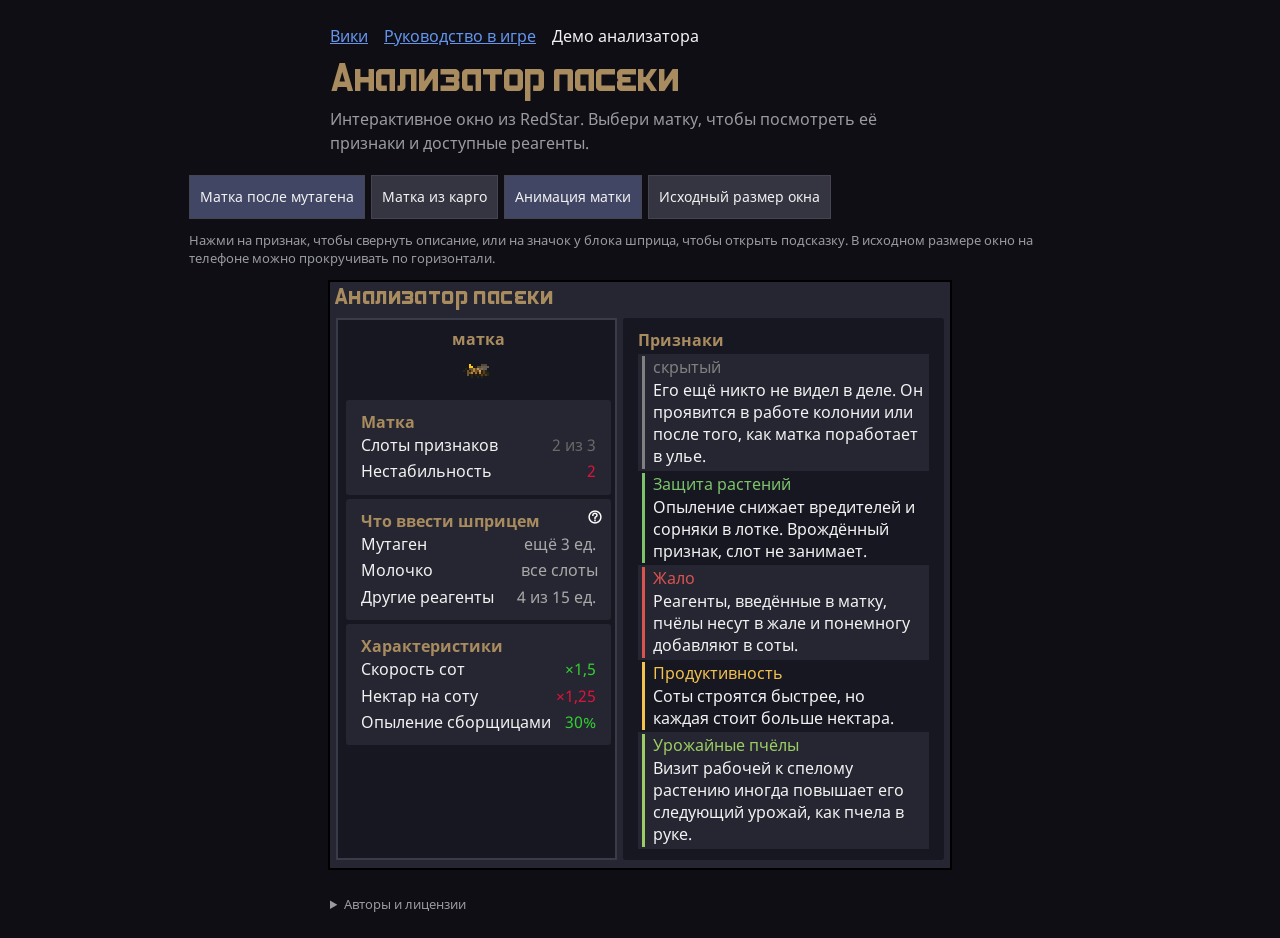
==== commit 95fd5ebf: "Пчеловодство: игровое руководство и дорожная карта" ====
--- a/analyzer/index.html
+++ b/analyzer/index.html
@@ -54,7 +54,11 @@
 <body>
 <main>
   <header>
-    <a href="../analyzer-guide.html" style="display:inline-block;margin-bottom:12px;color:var(--link)">← К справочнику</a>
+    <nav aria-label="Разделы сайта" style="display:flex;flex-wrap:wrap;gap:8px 16px;margin-bottom:12px">
+      <a href="../analyzer-guide.html" style="color:var(--link)">Вики</a>
+      <a href="../guidebook/index.html#BeekeepingAnalyzer" style="color:var(--link)">Руководство в игре</a>
+      <span aria-current="page">Демо анализатора</span>
+    </nav>
     <h1>Анализатор пасеки</h1>
     <p>Интерактивное окно из RedStar. Выбери матку, чтобы посмотреть её признаки и доступные реагенты.</p>
   </header>
